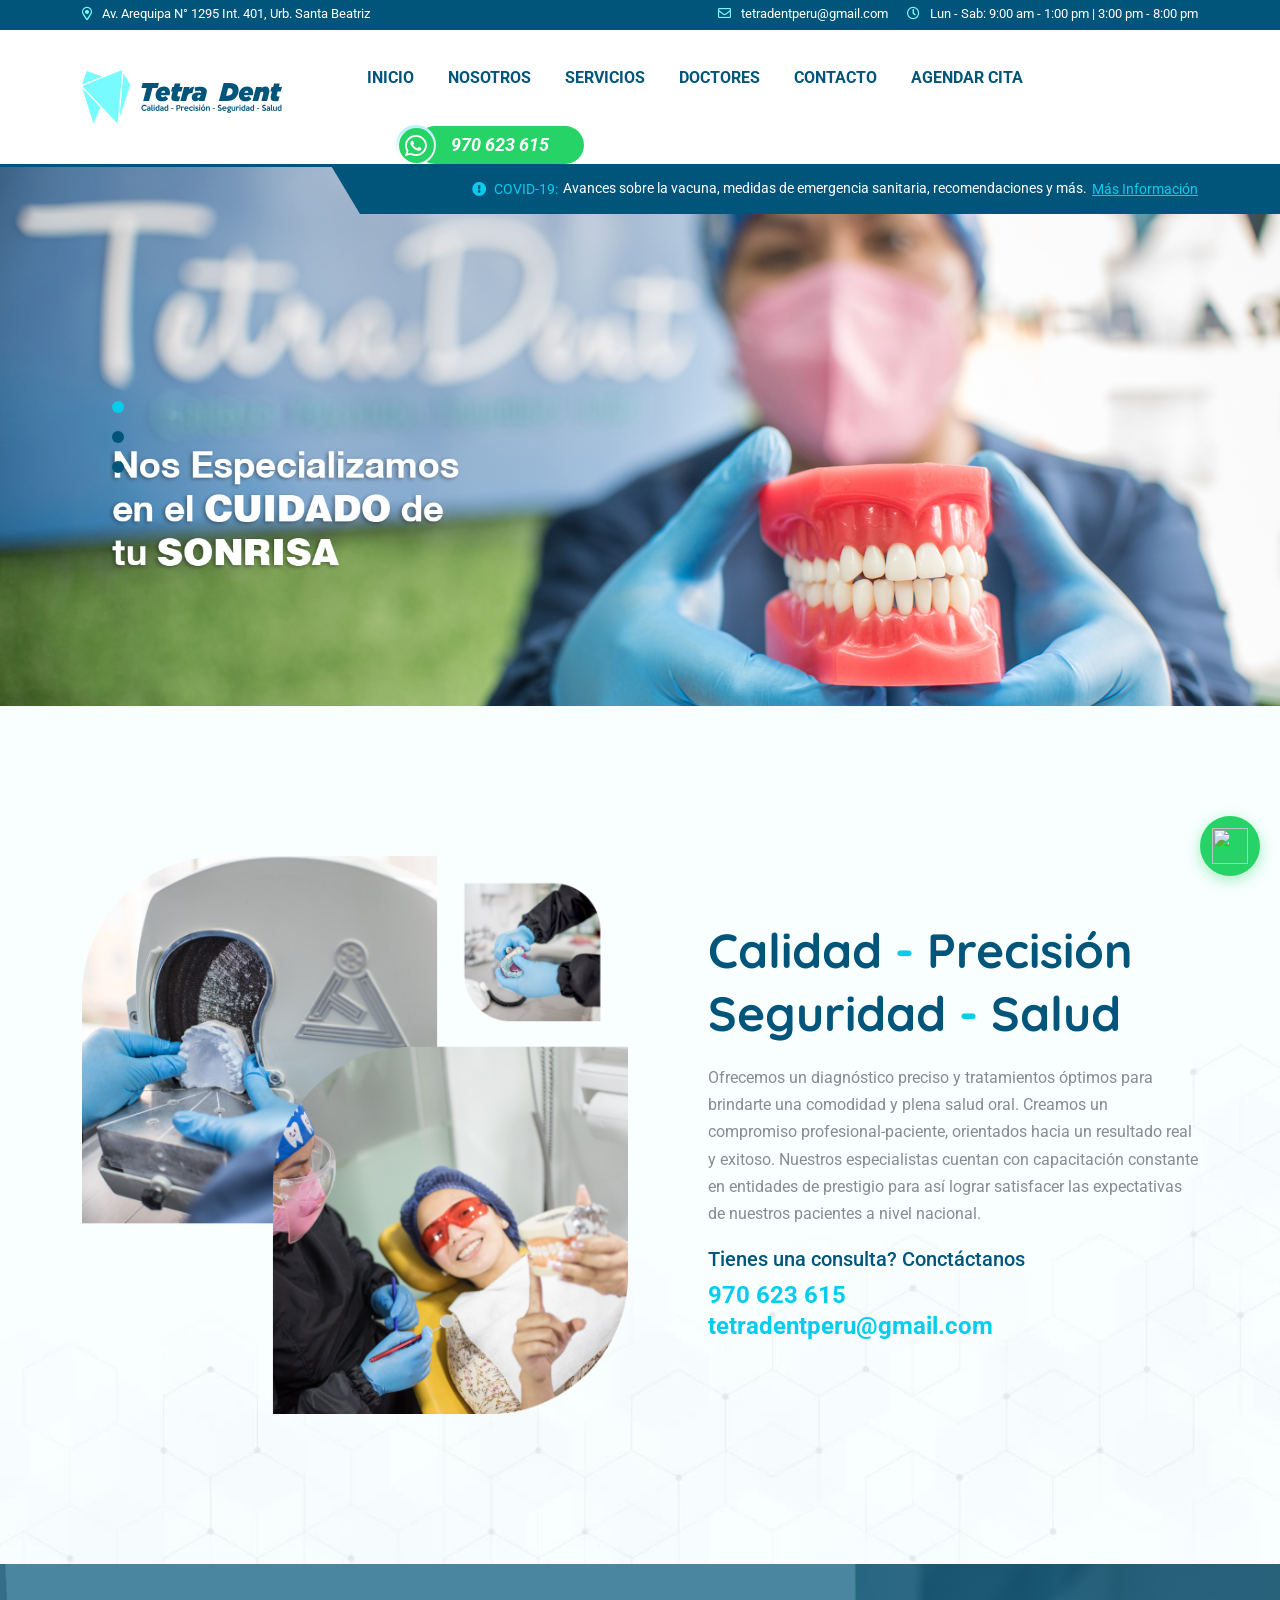
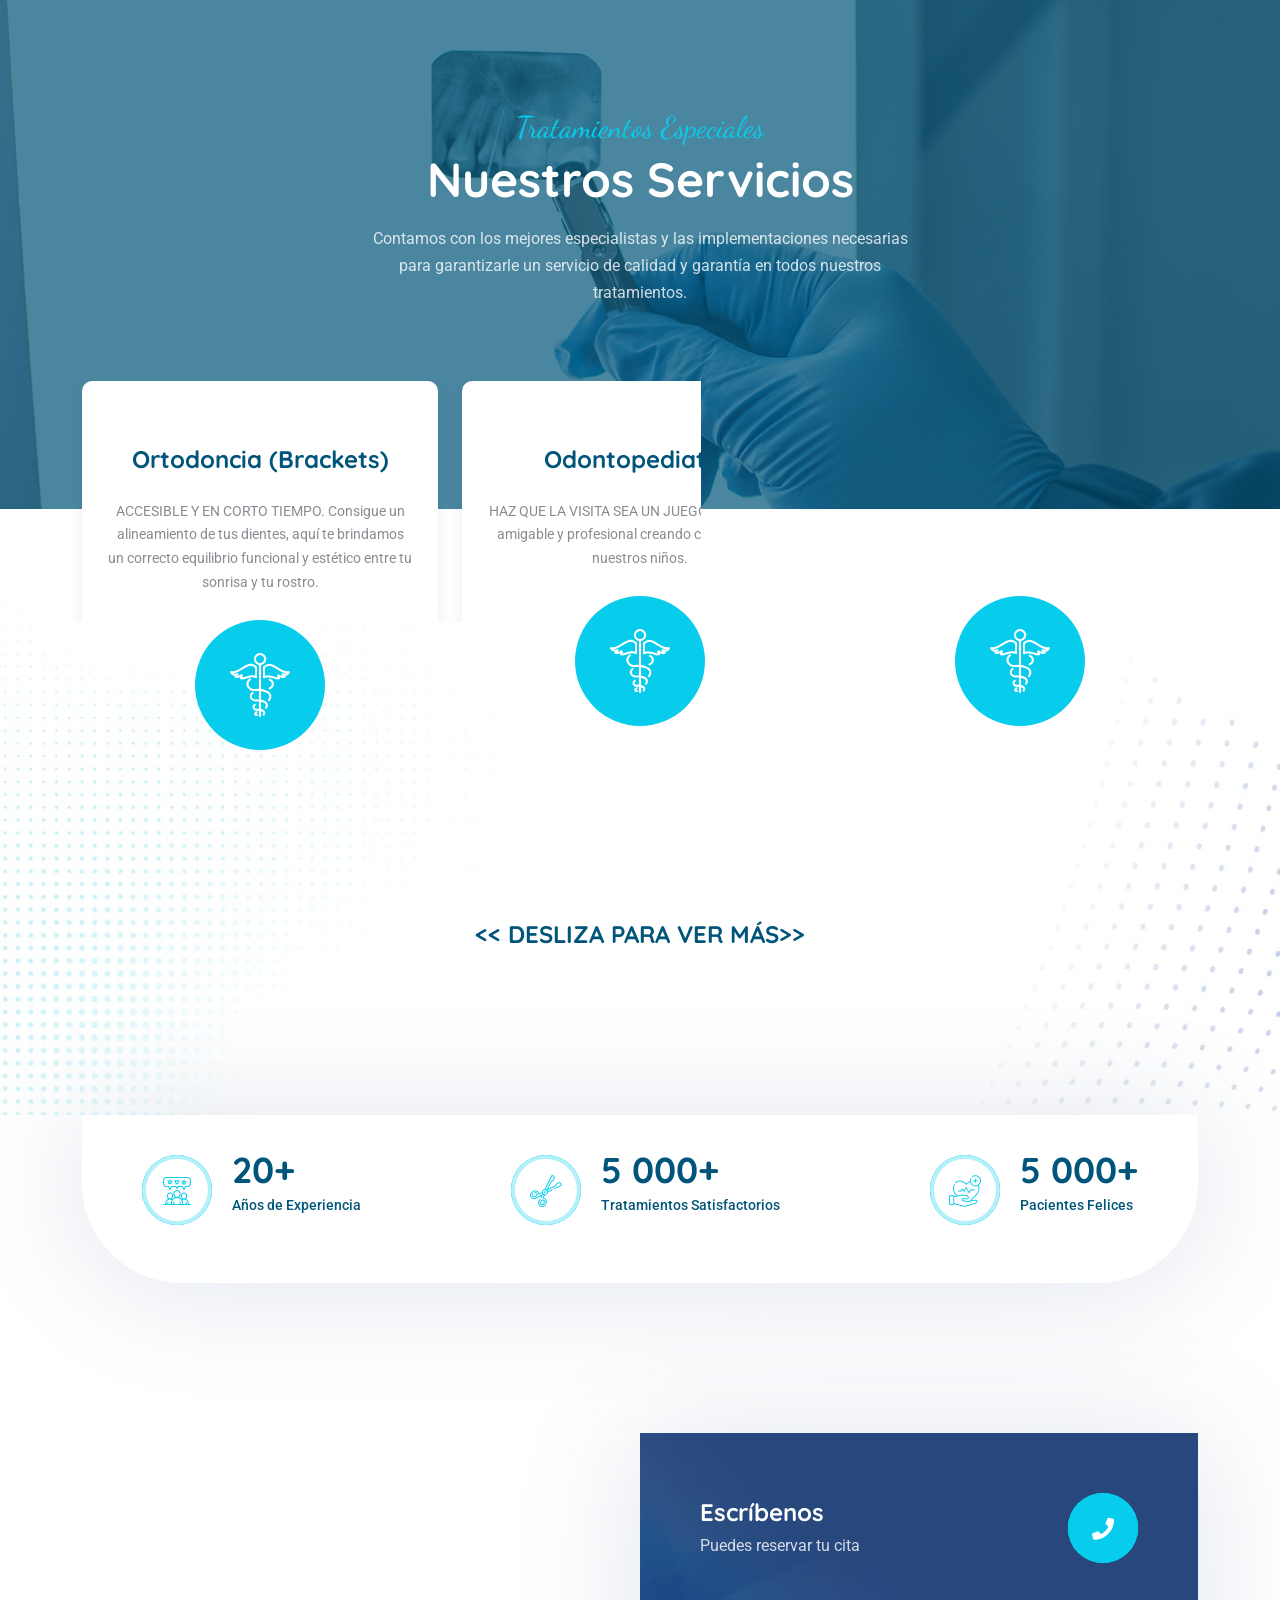
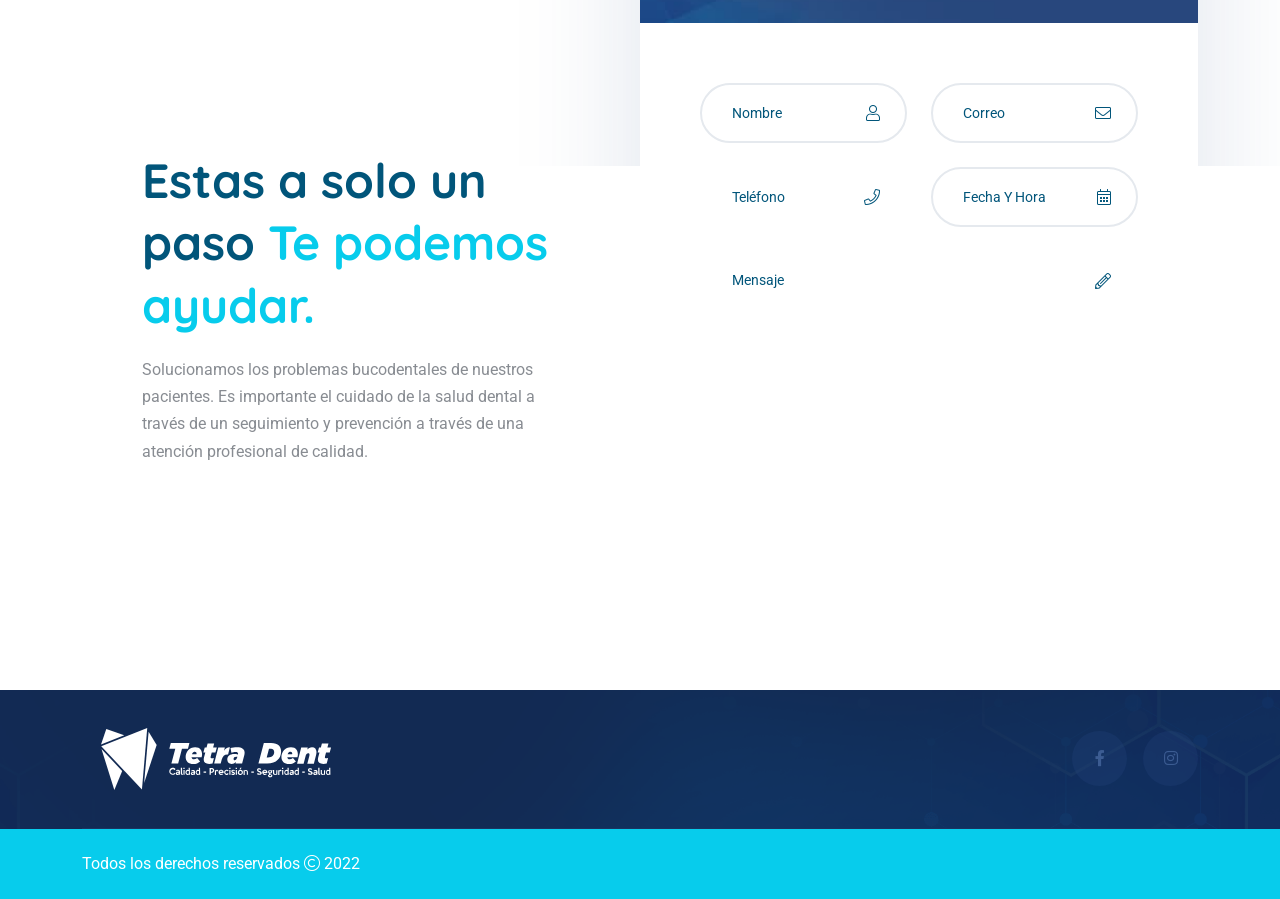
==== index.html @ 9dd75c19 "feat: add dedicated stylesheet and UI components for the doctors page" ====
<!doctype html>
<html lang="es">
  <head>
    <title>Tetra Dent | Calidad - Precisión - Seguridad - Salud</title>
    <meta charset="utf-8" />
    <meta http-equiv="x-ua-compatible" content="ie=edge" />
    <meta name="theme-color" content="#01557A" />
    <meta name="viewport" content="width=device-width,initial-scale=1,shrink-to-fit=no" />
    <link rel="icon" href="img/favicon.ico" type="image/png" sizes="16x16" />
    <link rel="preconnect" href="https://fonts.gstatic.com/" />
    <link
      href="https://fonts.googleapis.com/css2?family=Dancing+Script:wght@400;700&amp;family=Quicksand:wght@400;700&amp;family=Roboto:wght@400;500;700&amp;display=swap"
      rel="stylesheet"
    />
    <link rel="stylesheet" href="css/app.min.css" />
    <link rel="stylesheet" href="css/fontawesome.min.css" />
    <link rel="stylesheet" href="css/animate.min.css" />
    <link rel="stylesheet" href="css/style.css" />
    <link rel="stylesheet" href="css/theme-color1.css" />
    <style>
      #whatsapp-icon {
        position: fixed;
        right: 20px;
        bottom: 24px;
        z-index: 9999;
      }
      .wsp-float {
        display: flex;
        align-items: center;
        justify-content: center;
        width: 60px;
        height: 60px;
        background: #25d366;
        border-radius: 50%;
        box-shadow: 0 4px 15px rgba(37, 211, 102, 0.4);
        transition: all 0.3s ease;
        animation: wspPulse 2s infinite;
      }
      .wsp-float img {
        width: 36px;
        height: 36px;
      }
      .wsp-float:hover {
        transform: scale(1.12);
        box-shadow: 0 6px 25px rgba(37, 211, 102, 0.6);
        animation: none;
      }
      @keyframes wspPulse {
        0% {
          box-shadow: 0 4px 15px rgba(37, 211, 102, 0.4);
        }
        50% {
          box-shadow:
            0 4px 25px rgba(37, 211, 102, 0.7),
            0 0 0 10px rgba(37, 211, 102, 0.1);
        }
        100% {
          box-shadow: 0 4px 15px rgba(37, 211, 102, 0.4);
        }
      }
      .scrollToTop {
        display: none !important;
      }
    </style>
    <!-- Google tag (gtag.js) -->
    <script async src="https://www.googletagmanager.com/gtag/js?id=G-2R5NNYWH60"></script>
    <script>
      window.dataLayer = window.dataLayer || [];
      function gtag() {
        dataLayer.push(arguments);
      }
      gtag('js', new Date());
      gtag('config', 'G-2R5NNYWH60');
    </script>
  </head>

  <body>
    <div class="preloader">
      <div class="preloader-inner">
        <svg width="88px" height="108px" viewBox="0 0 54 64">
          <defs></defs>
          <g id="Page-1" stroke="none" stroke-width="1" fill="none" fill-rule="evenodd">
            <path
              class="beat-loader"
              d="M0.5,38.5 L16,38.5 L19,25.5 L24.5,57.5 L31.5,7.5 L37.5,46.5 L43,38.5 L53.5,38.5"
              id="Path-2"
              stroke-width="2"
            ></path>
          </g>
        </svg>
      </div>
    </div>
    <div class="vs-menu-wrapper">
      <div class="vs-menu-area text-center">
        <button class="vs-menu-toggle"><i class="fal fa-times"></i></button>
        <div class="mobile-logo">
          <a href="index.html"
            ><img src="img/logo-mobile.svg" alt="Tetra Dent" width="148" height="40"
          /></a>
        </div>
        <div class="vs-mobile-menu">
          <ul>
            <li><a href="index.html">INICIO</a></li>
            <li><a href="nosotros.html">NOSOTROS</a></li>
            <li><a href="servicios.html">SERVICIOS</a></li>
            <li><a href="doctores.html">DOCTORES</a></li>
            <li><a href="contacto.html">CONTACTO</a></li>
            <li>
              <a
                href="https://www.doctoralia.pe/katherine-fernandez-caballero/dentista/cercado-de-lima?utm_source=widget-doctor-29674&utm_medium=link"
                rel="nofollow"
                target="_blank"
                >AGENDAR CITA</a
              >
            </li>
          </ul>
        </div>
      </div>
    </div>
    <header class="header-wrapper header-layout1">
      <div class="header-top bg-title d-none d-md-block">
        <div class="container custom-container">
          <div class="row justify-content-center justify-content-xl-between">
            <div class="col-auto">
              <ul class="header-top-info list-unstyled m-0">
                <li>
                  <i class="far fa-map-marker-alt"></i>Av. Arequipa N° 1295 Int. 401, Urb. Santa
                  Beatriz
                </li>
              </ul>
            </div>
            <div class="col-auto d-none d-xl-block">
              <ul class="header-top-info list-unstyled m-0">
                <li>
                  <i class="far fa-envelope"></i
                  ><a href="mailto:tetradentperu@gmail.com" class="text-reset"
                    >tetradentperu@gmail.com</a
                  >
                </li>
                <li>
                  <i class="far fa-clock"></i>Lun - Sab: 9:00 am - 1:00 pm | 3:00 pm - 8:00 pm
                </li>
              </ul>
            </div>
          </div>
        </div>
      </div>
      <div class="sticky-wrap">
        <div class="sticky-active">
          <div class="header-main">
            <div class="container custom-container position-relative">
              <div class="row align-items-center justify-content-between">
                <div class="col-auto col-xl-3 col-xxl-auto d-flex">
                  <div class="header1-logo">
                    <a href="index.html"
                      ><img src="img/logo.svg" alt="Logo" width="200" height="54"
                    /></a>
                  </div>
                </div>
                <div class="col-auto col-xl-9 col-xxl-auto py-3 py-lg-0">
                  <div
                    class="row justify-content-xl-between justify-content-xxl-end align-items-center"
                  >
                    <div class="col-auto">
                      <nav class="main-menu menu-style1 d-none d-lg-block">
                        <ul>
                          <li><a href="index.html">INICIO</a></li>
                          <li><a href="nosotros.html">NOSOTROS</a></li>
                          <li><a href="servicios.html">SERVICIOS</a></li>
                          <li><a href="doctores.html">DOCTORES</a></li>
                          <li><a href="contacto.html">CONTACTO</a></li>
                          <li>
                            <a
                              href="https://www.doctoralia.pe/katherine-fernandez-caballero/dentista/cercado-de-lima?utm_source=widget-doctor-29674&utm_medium=link"
                              rel="nofollow"
                              target="_blank"
                              >AGENDAR CITA</a
                            >
                          </li>
                        </ul>
                      </nav>
                      <button class="vs-menu-toggle d-inline-block d-lg-none">
                        <i class="fas fa-bars"></i>
                      </button>
                    </div>
                    <div class="col-auto d-none d-xl-block">
                      <div class="header-btn">
                        <a
                          href="https://api.whatsapp.com/send?phone=51970623615&text=Hola!!"
                          target="_blank"
                          class="vs-btn wsp style2"
                          >970 623 615<i class="fab fa-whatsapp"></i
                        ></a>
                      </div>
                    </div>
                  </div>
                </div>
              </div>
            </div>
          </div>
        </div>
      </div>
      <div class="header-notice bg-title d-none d-xl-block">
        <div class="shape" data-overlay="title"></div>
        <div class="notice-text container custom-container text-end fs-xs">
          <span class="text-theme"><i class="fas fa-exclamation-circle me-2"></i>COVID-19:</span>
          <p class="text-white mb-0">
            Avances sobre la vacuna, medidas de emergencia sanitaria, recomendaciones y más.
          </p>
          <a
            class="text-theme text-decoration-underline"
            href="https://www.gob.pe/coronavirus"
            target="_blank"
            >Más Información</a
          >
        </div>
      </div>
    </header>
    <section class="vs-hero-wrapper position-relative">
      <div
        class="vs-hero-carousel"
        data-height="800"
        data-container="1900"
        data-slidertype="responsive"
        data-navbuttons="true"
      >
        <div class="ls-slide" data-ls="duration: 13000; transition2d: 5;">
          <img src="img/slider/h-bg-1-1.jpg" alt="" class="ls-bg" />
        </div>
        <div class="ls-slide" data-ls="duration: 13000; transition2d: 5;">
          <img src="img/slider/h-bg-1-2.jpg" alt="" class="ls-bg" />
        </div>
        <div class="ls-slide" data-ls="duration: 13000; transition2d: 5;">
          <img src="img/slider/h-bg-1-3.jpg" alt="" class="ls-bg" />
        </div>
      </div>
    </section>
    <section class="vs-about-wrapper space" data-bg-src="img/bg/bg-shape-1.jpg">
      <div class="container">
        <div class="row">
          <div class="col-lg-6 mb-30 mb-lg-0">
            <div class="about-img1 wow fadeInUp" data-wow-delay="0.3s">
              <img src="img/nosotros.png" alt="About Image" class="w-100" />
            </div>
          </div>
          <div class="col-lg-6 align-self-center">
            <div class="about-content ps-xl-5 ms-xl-2">
              <h2 class="h1 mt-n2 mb-3 pb-1">
                Calidad <span class="text-theme">-</span> Precisión <br />
                Seguridad <span class="text-theme">-</span> Salud
              </h2>
              <p>
                Ofrecemos un diagnóstico preciso y tratamientos óptimos para brindarte una comodidad
                y plena salud oral. Creamos un compromiso profesional-paciente, orientados hacia un
                resultado real y exitoso. Nuestros especialistas cuentan con capacitación constante
                en entidades de prestigio para así lograr satisfacer las expectativas de nuestros
                pacientes a nivel nacional.
              </p>
              <p class="fs-20 text-title fw-medium mb-1">Tienes una consulta? Conctáctanos</p>
              <p class="about-call-text fw-bold h4 text-theme font-body mb-0">
                <a href="tel:+51970623615">970 623 615</a> <br />
                <a href="mailto:tetradentperu@gmail.com">tetradentperu@gmail.com</a>
              </p>
            </div>
          </div>
        </div>
      </div>
    </section>
    <div class="position-relative bg-box1">
      <div
        class="bg-box-shape1 position-absolute"
        data-overlay="title"
        data-opacity="7"
        data-bg-src="img/bg-1.jpg"
      ></div>
      <div class="bg-box-shape2 position-absolute" data-bg-src="img/bg/bg-shape-2.jpg"></div>
      <section class="vs-service-wrapper space">
        <div class="container">
          <div class="row text-center justify-content-center">
            <div class="col-md-10 col-lg-8 col-xl-6 wow fadeInUp" data-wow-delay="0.3s">
              <div class="section-title">
                <span class="h3 sec-subtitle text-theme">Tratamientos Especiales</span>
                <h2 class="h1 text-white">Nuestros Servicios</h2>
                <p class="text-white-light">
                  Contamos con los mejores especialistas y las implementaciones necesarias para
                  garantizarle un servicio de calidad y garantía en todos nuestros tratamientos.
                </p>
              </div>
            </div>
          </div>
          <div
            class="row vs-carousel wow fadeInUp"
            data-wow-delay="0.3s"
            data-arrows="true"
            data-slide-show="3"
            data-navbuttons="true"
          >
            <div class="col-xl-4">
              <div class="service-card mb-30">
                <div class="sr-body">
                  <h3 class="h4 sr-title mb-2 mb-md-4">
                    <a class="text-reset" href="service-details.html">Ortodoncia (Brackets)</a>
                  </h3>
                  <p class="sr-text fs-xs">
                    ACCESIBLE Y EN CORTO TIEMPO. Consigue un alineamiento de tus dientes, aquí te
                    brindamos un correcto equilibrio funcional y estético entre tu sonrisa y tu
                    rostro.
                  </p>
                </div>
                <div class="sr-icons">
                  <span class="sr-icon">
                    <i class="flaticon-medical-symbol fa-4x"></i>
                  </span>
                </div>
                <div class="sr-img">
                  <div class="position-absolute start-0 end-0 top-0">
                    <img src="img/bg/sr-shape.png" class="w-100" alt="Shape" />
                  </div>
                  <img class="w-100" src="img/servicios/ortodoncia.jpg" alt="Serivce Image" />
                </div>
              </div>
            </div>
            <div class="col-xl-4">
              <div class="service-card mb-30">
                <div class="sr-body">
                  <h3 class="h4 sr-title mb-2 mb-md-4">
                    <a class="text-reset" href="service-details.html">Odontopediatría</a>
                  </h3>
                  <p class="sr-text fs-xs">
                    HAZ QUE LA VISITA SEA UN JUEGO! Tratamiento amigable y profesional creando
                    cercanía hacia nuestros niños.
                  </p>
                </div>
                <div class="sr-icons">
                  <span class="sr-icon">
                    <i class="flaticon-medical-symbol fa-4x"></i>
                  </span>
                </div>
                <div class="sr-img">
                  <div class="position-absolute start-0 end-0 top-0">
                    <img src="img/bg/sr-shape.png" class="w-100" alt="Shape" />
                  </div>
                  <img class="w-100" src="img/servicios/odontopediatria.jpg" alt="Serivce Image" />
                </div>
              </div>
            </div>
            <div class="col-xl-4">
              <div class="service-card mb-30">
                <div class="sr-body">
                  <h3 class="h4 sr-title mb-2 mb-md-4">Endodoncia</h3>
                  <p class="sr-text fs-xs">
                    OLVIDATE DE PERDER LOS DIENTES!. Nuestros procedimientos van dirigidos a
                    preservar la pieza dentaria y mantener la salud de la pulpa dental.
                  </p>
                </div>
                <div class="sr-icons">
                  <span class="sr-icon">
                    <i class="flaticon-medical-symbol fa-4x"></i>
                  </span>
                </div>
                <div class="sr-img">
                  <div class="position-absolute start-0 end-0 top-0">
                    <img src="img/bg/sr-shape.png" class="w-100" alt="Shape" />
                  </div>
                  <img class="w-100" src="img/servicios/endodoncia.jpg" alt="Serivce Image" />
                </div>
              </div>
            </div>
            <div class="col-xl-4">
              <div class="service-card mb-30">
                <div class="sr-body">
                  <h3 class="h4 sr-title mb-2 mb-md-4">Estética Dental</h3>
                  <p class="sr-text fs-xs">
                    DISEÑA TU SONRISA! utilizamos las carillas como una herramienta estética para un
                    diseño de sonrisa accesible y en beneficio tuyo.
                  </p>
                </div>
                <div class="sr-icons">
                  <span class="sr-icon">
                    <i class="flaticon-medical-symbol fa-4x"></i>
                  </span>
                </div>
                <div class="sr-img">
                  <div class="position-absolute start-0 end-0 top-0">
                    <img src="img/bg/sr-shape.png" class="w-100" alt="Shape" />
                  </div>
                  <img class="w-100" src="img/servicios/estetica-dental.jpg" alt="Serivce Image" />
                </div>
              </div>
            </div>
            <div class="col-xl-4">
              <div class="service-card mb-30">
                <div class="sr-body">
                  <h3 class="h4 sr-title mb-2 mb-md-4">Rehabilitación Oral</h3>
                  <p class="sr-text fs-xs">
                    RECUPERA TUS DIENTES! El diente ausente es cosa del pasado, sustituirlo es
                    nuestra misión. Contamos con lo último en tecnología en prótesis dental fija y
                    removible.
                  </p>
                </div>
                <div class="sr-icons">
                  <span class="sr-icon">
                    <i class="flaticon-medical-symbol fa-4x"></i>
                  </span>
                </div>
                <div class="sr-img">
                  <div class="position-absolute start-0 end-0 top-0">
                    <img src="img/bg/sr-shape.png" class="w-100" alt="Shape" />
                  </div>
                  <img
                    class="w-100"
                    src="img/servicios/rehabilitacion-oral.jpg"
                    alt="Serivce Image"
                  />
                </div>
              </div>
            </div>
            <div class="col-xl-4">
              <div class="service-card mb-30">
                <div class="sr-body">
                  <h3 class="h4 sr-title mb-2 mb-md-4">Odontología General</h3>
                  <p class="sr-text fs-xs">
                    LA MEJOR EXPERIENCIA! Controlamos la enfermedad de las caries en todas sus
                    etapas y nuestra misión es conservar la integridad total de tus dientes.
                  </p>
                </div>
                <div class="sr-icons">
                  <span class="sr-icon">
                    <i class="flaticon-medical-symbol fa-4x"></i>
                  </span>
                </div>
                <div class="sr-img">
                  <div class="position-absolute start-0 end-0 top-0">
                    <img src="img/bg/sr-shape.png" class="w-100" alt="Shape" />
                  </div>
                  <img
                    class="w-100"
                    src="img/servicios/odontologia-general.jpg"
                    alt="Serivce Image"
                  />
                </div>
              </div>
            </div>
            <div class="col-xl-4">
              <div class="service-card mb-30">
                <div class="sr-body">
                  <h3 class="h4 sr-title mb-2 mb-md-4">Cirugía</h3>
                  <p class="sr-text fs-xs">
                    ADIOS DOLOR! Tenemos todos los aditamentos accesibles para tu comodidad durante
                    los procesos quirúrgicos, lográndolo en corto tiempo.
                  </p>
                </div>
                <div class="sr-icons">
                  <span class="sr-icon">
                    <i class="flaticon-medical-symbol fa-4x"></i>
                  </span>
                </div>
                <div class="sr-img">
                  <div class="position-absolute start-0 end-0 top-0">
                    <img src="img/bg/sr-shape.png" class="w-100" alt="Shape" />
                  </div>
                  <img class="w-100" src="img/servicios/cirugia.jpg" alt="Serivce Image" />
                </div>
              </div>
            </div>
            <div class="col-xl-4">
              <div class="service-card mb-30">
                <div class="sr-body">
                  <h3 class="h4 sr-title mb-2 mb-md-4">Implantología</h3>
                  <p class="sr-text fs-xs">
                    RECUPERA TUS DIENTES! Estos pequeños tornillos de titáneo insertados en el
                    hueso, es una de las mejores soluciones en odontología.
                  </p>
                </div>
                <div class="sr-icons">
                  <span class="sr-icon">
                    <i class="flaticon-medical-symbol fa-4x"></i>
                  </span>
                </div>
                <div class="sr-img">
                  <div class="position-absolute start-0 end-0 top-0">
                    <img src="img/bg/sr-shape.png" class="w-100" alt="Shape" />
                  </div>
                  <img class="w-100" src="img/servicios/implantologia.jpg" alt="Serivce Image" />
                </div>
              </div>
            </div>
            <div class="col-xl-4">
              <div class="service-card mb-30">
                <div class="sr-body">
                  <h3 class="h4 sr-title mb-2 mb-md-4">Periodoncia</h3>
                  <p class="sr-text fs-xs">
                    OLVIDATE DEL SANGRADO DURANTE EL CEPILLADO! Tratamos dos grandes grupos de
                    enfermedades periodonto les: periodontitis y gingivitis.
                  </p>
                </div>
                <div class="sr-icons">
                  <span class="sr-icon">
                    <i class="flaticon-medical-symbol fa-4x"></i>
                  </span>
                </div>
                <div class="sr-img">
                  <div class="position-absolute start-0 end-0 top-0">
                    <img src="img/bg/sr-shape.png" class="w-100" alt="Shape" />
                  </div>
                  <img class="w-100" src="img/servicios/periodoncia.jpg" alt="Serivce Image" />
                </div>
              </div>
            </div>
          </div>
          <div style="text-align: center">
            <h4><< DESLIZA PARA VER MÁS>></h4>
          </div>
        </div>
      </section>
    </div>
    <div class="bg-box2 position-relative">
      <div class="bg-box-shape3 z-index-n1 position-absolute">
        <div class="parallax" data-parallax-image="img/bg-3.jpg"></div>
      </div>
      <section class="vs-skill-wrapper">
        <div class="container">
          <div class="skill-wrap1 bg-white">
            <div class="row justify-content-center justify-content-lg-between">
              <div class="col-md-6 col-lg-auto mb-30">
                <div class="d-xl-flex text-center text-xl-start skill-box">
                  <span class="ripple-icon align-self-start mb-20 mb-xl-0 mr-20"
                    ><i class="flaticon-discuss"></i
                  ></span>
                  <div class="media-body">
                    <h2 class="mt-n2 mb-0">20+</h2>
                    <p class="text-title fs-xs fw-medium mt-1 mt-xl-0 mb-2 mb-xl-3 pb-1">
                      Años de Experiencia
                    </p>
                  </div>
                </div>
              </div>
              <div class="col-md-6 col-lg-auto mb-30">
                <div class="d-xl-flex text-center text-xl-start skill-box">
                  <span class="ripple-icon align-self-start mb-20 mb-xl-0 mr-20"
                    ><i class="flaticon-medical-equipment"></i
                  ></span>
                  <div class="media-body">
                    <h2 class="mt-n2 mb-0">5 000+</h2>
                    <p class="text-title fs-xs fw-medium mt-1 mt-xl-0 mb-2 mb-xl-3 pb-1">
                      Tratamientos Satisfactorios
                    </p>
                  </div>
                </div>
              </div>
              <div class="col-md-6 col-lg-auto mb-30">
                <div class="d-xl-flex text-center text-xl-start skill-box">
                  <span class="ripple-icon align-self-start mb-20 mb-xl-0 mr-20"
                    ><i class="flaticon-healthcare"></i
                  ></span>
                  <div class="media-body">
                    <h2 class="mt-n2 mb-0">5 000+</h2>
                    <p class="text-title fs-xs fw-medium mt-1 mt-xl-0 mb-2 mb-xl-3 pb-1">
                      Pacientes Felices
                    </p>
                  </div>
                </div>
              </div>
            </div>
          </div>
        </div>
      </section>
      <section class="appointment-wrapper space-top space-bottom">
        <div class="container">
          <div class="row gx-0">
            <div class="col-xl-6 align-self-end">
              <div class="about-box1 bg-white">
                <h2 class="h1 mb-3 pb-1">
                  Estas a solo un paso <span class="text-theme">Te podemos ayudar.</span>
                </h2>
                <p>
                  Solucionamos los problemas bucodentales de nuestros pacientes. Es importante el
                  cuidado de la salud dental a través de un seguimiento y prevención a través de una
                  atención profesional de calidad.
                </p>
              </div>
            </div>
            <div class="col-xl-6 wow fadeInUp" data-wow-delay="0.3s">
              <form action="contact.php" class="formulario-contacto form-wrap1 bg-white">
                <div class="form-title-box bg-title" data-bg-src="img/bg/bg-shape-11.jpg">
                  <div class="row justify-content-between align-items-center">
                    <div class="col-auto">
                      <h2 class="h4 mb-1 text-white">Escríbenos</h2>
                      <p class="mb-0 text-white-light">Puedes reservar tu cita</p>
                    </div>
                    <div class="col-auto d-none d-sm-block">
                      <a href="tel:+51970623615" class="ripple-icon style2"
                        ><i class="fas fa-phone"></i
                      ></a>
                    </div>
                  </div>
                </div>
                <div class="form-box">
                  <div class="row">
                    <div class="col-xl-6 form-group">
                      <input
                        id="name"
                        name="name"
                        type="text"
                        class="form-control style2"
                        placeholder="Nombre"
                        required
                      />
                      <i class="fal small fa-user"></i>
                    </div>
                    <div class="col-xl-6 form-group">
                      <input
                        id="email"
                        name="email"
                        type="email"
                        class="form-control style2"
                        placeholder="Correo"
                        required
                      />
                      <i class="fal small fa-envelope"></i>
                    </div>
                    <div class="col-xl-6 form-group">
                      <input
                        id="phone"
                        name="phone"
                        type="number"
                        class="form-control style2"
                        placeholder="Teléfono"
                        required
                      />
                      <i class="fal small fa-phone"></i>
                    </div>
                    <div class="col-xl-6 form-group">
                      <input
                        id="date"
                        name="date"
                        type="text"
                        class="dateTime-pick form-control style2"
                        placeholder="Fecha y Hora"
                      />
                      <i class="fal small fa-calendar-alt"></i>
                    </div>
                    <div class="col-xl-12 form-group">
                      <textarea
                        id="message"
                        name="message"
                        class="form-control style2"
                        placeholder="Mensaje"
                        required
                      ></textarea>
                      <i class="fal fa-pencil-alt"></i>
                    </div>
                    <div class="col-xl-12 text-center">
                      <button type="submit" class="vs-btn">ENVIAR</button>
                    </div>
                  </div>
                </div>
              </form>
            </div>
          </div>
        </div>
      </section>
    </div>
    <footer class="footer-wrapper footer-layout1" data-bg-src="img/bg/bg-shape-4.png">
      <div class="container">
        <div id="whatsapp-icon">
          <a
            href="https://api.whatsapp.com/send?phone=51970623615&text=Hola!!"
            target="_blank"
            class="wsp-float"
          >
            <img
              src="https://upload.wikimedia.org/wikipedia/commons/6/6b/WhatsApp.svg"
              width="50"
              height="50"
          /></a>
        </div>
        <div class="footer-top">
          <div class="row align-items-center justify-content-between">
            <div class="col-sm-6 col-md-auto text-center text-sm-start">
              <div>
                <a href="index.html">
                  <img
                    src="img/logo-white.svg"
                    width="230"
                    height="62"
                    alt="Tetra Dent"
                    style="margin: 38px 19px"
                  />
                </a>
              </div>
            </div>
            <div class="col-sm-6 col-md-auto pt-20 pt-sm-0 pb-20 pb-sm-0 text-center text-sm-end">
              <div class="footer-social">
                <a href="#"><i class="fab fa-facebook-f"></i></a>
                <a href="#"><i class="fab fa-instagram"></i></a>
              </div>
            </div>
          </div>
        </div>
      </div>
      <div class="copyright bg-theme">
        <div class="container">
          <div class="row align-items-center justify-content-between">
            <div class="col-auto text-center text-md-end">
              <p class="mb-0 text-white">
                Todos los derechos reservados <i class="fal fa-copyright"></i> 2022
              </p>
            </div>
          </div>
        </div>
      </div>
    </footer>
  </body>
  <script src="https://code.jquery.com/jquery-3.6.0.min.js"></script>
  <script src="js/app.min.js"></script>
  <script src="js/vscustom-carousel.min.js"></script>
  <script src="js/ajax-mail.js"></script>
  <script src="js/main.js"></script>
</html>
---- css/app.min.css ----
@charset "UTF-8";/*!
 * Bootstrap v5.0.0-beta1 (https://getbootstrap.com/)
 * Copyright 2011-2020 The Bootstrap Authors
 * Copyright 2011-2020 Twitter, Inc.
 * Licensed under MIT (https://github.com/twbs/bootstrap/blob/main/LICENSE)
 */:root{--bs-blue:#0d6efd;--bs-indigo:#6610f2;--bs-purple:#6f42c1;--bs-pink:#d63384;--bs-red:#dc3545;--bs-orange:#fd7e14;--bs-yellow:#ffc107;--bs-green:#198754;--bs-teal:#20c997;--bs-cyan:#0dcaf0;--bs-white:#fff;--bs-gray:#6c757d;--bs-gray-dark:#343a40;--bs-primary:#0d6efd;--bs-secondary:#6c757d;--bs-success:#198754;--bs-info:#0dcaf0;--bs-warning:#ffc107;--bs-danger:#dc3545;--bs-light:#f8f9fa;--bs-dark:#212529;--bs-font-sans-serif:system-ui,-apple-system,"Segoe UI",Roboto,"Helvetica Neue",Arial,"Noto Sans","Liberation Sans",sans-serif,"Apple Color Emoji","Segoe UI Emoji","Segoe UI Symbol","Noto Color Emoji";--bs-font-monospace:SFMono-Regular,Menlo,Monaco,Consolas,"Liberation Mono","Courier New",monospace;--bs-gradient:linear-gradient(180deg,hsla(0,0%,100%,.15),hsla(0,0%,100%,0))}*,:after,:before{box-sizing:border-box}@media (prefers-reduced-motion:no-preference){:root{scroll-behavior:smooth}}body{margin:0;font-family:var(--bs-font-sans-serif);font-size:1rem;font-weight:400;line-height:1.5;color:#212529;background-color:#fff;-webkit-text-size-adjust:100%;-webkit-tap-highlight-color:transparent}[tabindex="-1"]:focus:not(:focus-visible){outline:0!important}hr{margin:1rem 0;color:inherit;background-color:currentColor;border:0;opacity:.25}hr:not([size]){height:1px}.h1,.h2,.h3,.h4,.h5,.h6,h1,h2,h3,h4,h5,h6{margin-top:0;margin-bottom:.5rem;font-weight:500;line-height:1.2}.h1,h1{font-size:calc(1.375rem + 1.5vw)}@media (min-width:1200px){.h1,h1{font-size:2.5rem}}.h2,h2{font-size:calc(1.325rem + .9vw)}@media (min-width:1200px){.h2,h2{font-size:2rem}}.h3,h3{font-size:calc(1.3rem + .6vw)}@media (min-width:1200px){.h3,h3{font-size:1.75rem}}.h4,h4{font-size:calc(1.275rem + .3vw)}@media (min-width:1200px){.h4,h4{font-size:1.5rem}}.h5,h5{font-size:1.25rem}.h6,h6{font-size:1rem}p{margin-top:0;margin-bottom:1rem}abbr[data-bs-original-title],abbr[title]{text-decoration:underline;-webkit-text-decoration:underline dotted;text-decoration:underline dotted;cursor:help;-webkit-text-decoration-skip-ink:none;text-decoration-skip-ink:none}address{margin-bottom:1rem;font-style:normal;line-height:inherit}ol,ul{padding-left:2rem}dl,ol,ul{margin-top:0;margin-bottom:1rem}ol ol,ol ul,ul ol,ul ul{margin-bottom:0}dt{font-weight:700}dd{margin-bottom:.5rem;margin-left:0}blockquote{margin:0 0 1rem}b,strong{font-weight:bolder}.small,small{font-size:.875em}.mark,mark{padding:.2em;background-color:#fcf8e3}sub,sup{position:relative;font-size:.75em;line-height:0;vertical-align:baseline}sub{bottom:-.25em}sup{top:-.5em}a{color:#0d6efd;text-decoration:underline}a:hover{color:#0a58ca}a:not([href]):not([class]),a:not([href]):not([class]):hover{color:inherit;text-decoration:none}code,kbd,pre,samp{font-family:var(--bs-font-monospace);font-size:1em;direction:ltr;unicode-bidi:bidi-override}pre{display:block;margin-top:0;margin-bottom:1rem;overflow:auto;font-size:.875em}pre code{font-size:inherit;color:inherit;word-break:normal}code{font-size:.875em;color:#d63384;word-wrap:break-word}a>code{color:inherit}kbd{padding:.2rem .4rem;font-size:.875em;color:#fff;background-color:#212529;border-radius:.2rem}kbd kbd{padding:0;font-size:1em;font-weight:700}figure{margin:0 0 1rem}img,svg{vertical-align:middle}table{caption-side:bottom;border-collapse:collapse}caption{padding-top:.5rem;padding-bottom:.5rem;color:#6c757d;text-align:left}th{text-align:inherit;text-align:-webkit-match-parent}tbody,td,tfoot,th,thead,tr{border-color:inherit;border-style:solid;border-width:0}label{display:inline-block}button{border-radius:0}button:focus{outline:1px dotted;outline:5px auto -webkit-focus-ring-color}button,input,optgroup,select,textarea{margin:0;font-family:inherit;font-size:inherit;line-height:inherit}button,select{text-transform:none}[role=button]{cursor:pointer}select{word-wrap:normal}[list]::-webkit-calendar-picker-indicator{display:none}[type=button],[type=reset],[type=submit],button{-webkit-appearance:button}[type=button]:not(:disabled),[type=reset]:not(:disabled),[type=submit]:not(:disabled),button:not(:disabled){cursor:pointer}::-moz-focus-inner{padding:0;border-style:none}textarea{resize:vertical}fieldset{min-width:0;padding:0;margin:0;border:0}legend{float:left;width:100%;padding:0;margin-bottom:.5rem;font-size:calc(1.275rem + .3vw);line-height:inherit}@media (min-width:1200px){legend{font-size:1.5rem}}legend+*{clear:left}::-webkit-datetime-edit-day-field,::-webkit-datetime-edit-fields-wrapper,::-webkit-datetime-edit-hour-field,::-webkit-datetime-edit-minute,::-webkit-datetime-edit-month-field,::-webkit-datetime-edit-text,::-webkit-datetime-edit-year-field{padding:0}::-webkit-inner-spin-button{height:auto}[type=search]{outline-offset:-2px;-webkit-appearance:textfield}::-webkit-search-decoration{-webkit-appearance:none}::-webkit-color-swatch-wrapper{padding:0}::file-selector-button{font:inherit}::-webkit-file-upload-button{font:inherit;-webkit-appearance:button}output{display:inline-block}iframe{border:0}summary{display:list-item;cursor:pointer}progress{vertical-align:baseline}[hidden]{display:none!important}.lead{font-size:1.25rem;font-weight:300}.display-1{font-size:calc(1.625rem + 4.5vw);font-weight:300;line-height:1.2}@media (min-width:1200px){.display-1{font-size:5rem}}.display-2{font-size:calc(1.575rem + 3.9vw);font-weight:300;line-height:1.2}@media (min-width:1200px){.display-2{font-size:4.5rem}}.display-3{font-size:calc(1.525rem + 3.3vw);font-weight:300;line-height:1.2}@media (min-width:1200px){.display-3{font-size:4rem}}.display-4{font-size:calc(1.475rem + 2.7vw);font-weight:300;line-height:1.2}@media (min-width:1200px){.display-4{font-size:3.5rem}}.display-5{font-size:calc(1.425rem + 2.1vw);font-weight:300;line-height:1.2}@media (min-width:1200px){.display-5{font-size:3rem}}.display-6{font-size:calc(1.375rem + 1.5vw);font-weight:300;line-height:1.2}@media (min-width:1200px){.display-6{font-size:2.5rem}}.list-inline,.list-unstyled{padding-left:0;list-style:none}.list-inline-item{display:inline-block}.list-inline-item:not(:last-child){margin-right:.5rem}.initialism{font-size:.875em;text-transform:uppercase}.blockquote{margin-bottom:1rem;font-size:1.25rem}.blockquote>:last-child{margin-bottom:0}.blockquote-footer{margin-top:-1rem;margin-bottom:1rem;font-size:.875em;color:#6c757d}.blockquote-footer:before{content:"— "}.img-fluid,.img-thumbnail{max-width:100%;height:auto}.img-thumbnail{padding:.25rem;background-color:#fff;border:1px solid #dee2e6;border-radius:.25rem}.figure{display:inline-block}.figure-img{margin-bottom:.5rem;line-height:1}.figure-caption{font-size:.875em;color:#6c757d}.container,.container-fluid,.container-lg,.container-md,.container-sm,.container-xl,.container-xxl{width:100%;padding-right:var(--bs-gutter-x,.75rem);padding-left:var(--bs-gutter-x,.75rem);margin-right:auto;margin-left:auto}@media (min-width:576px){.container,.container-sm{max-width:540px}}@media (min-width:768px){.container,.container-md,.container-sm{max-width:720px}}@media (min-width:992px){.container,.container-lg,.container-md,.container-sm{max-width:960px}}@media (min-width:1200px){.container,.container-lg,.container-md,.container-sm,.container-xl{max-width:1140px}}@media (min-width:1400px){.container,.container-lg,.container-md,.container-sm,.container-xl,.container-xxl{max-width:1320px}}.row{--bs-gutter-x:1.5rem;--bs-gutter-y:0;display:-webkit-box;display:-webkit-flex;display:-ms-flexbox;display:flex;-webkit-flex-wrap:wrap;-ms-flex-wrap:wrap;flex-wrap:wrap;margin-top:calc(var(--bs-gutter-y) * -1);margin-right:calc(var(--bs-gutter-x)/ -2);margin-left:calc(var(--bs-gutter-x)/ -2)}.row>*{-webkit-flex-shrink:0;-ms-flex-negative:0;flex-shrink:0;width:100%;max-width:100%;padding-right:calc(var(--bs-gutter-x)/ 2);padding-left:calc(var(--bs-gutter-x)/ 2);margin-top:var(--bs-gutter-y)}.col{-webkit-box-flex:1;-webkit-flex:1 0 0%;-ms-flex:1 0 0%;flex:1 0 0%}.row-cols-auto>*{width:auto}.row-cols-1>*,.row-cols-auto>*{-webkit-box-flex:0;-webkit-flex:0 0 auto;-ms-flex:0 0 auto;flex:0 0 auto}.row-cols-1>*{width:100%}.row-cols-2>*{width:50%}.row-cols-2>*,.row-cols-3>*{-webkit-box-flex:0;-webkit-flex:0 0 auto;-ms-flex:0 0 auto;flex:0 0 auto}.row-cols-3>*{width:33.3333333333%}.row-cols-4>*{width:25%}.row-cols-4>*,.row-cols-5>*{-webkit-box-flex:0;-webkit-flex:0 0 auto;-ms-flex:0 0 auto;flex:0 0 auto}.row-cols-5>*{width:20%}.row-cols-6>*{width:16.6666666667%}.col-auto,.row-cols-6>*{-webkit-box-flex:0;-webkit-flex:0 0 auto;-ms-flex:0 0 auto;flex:0 0 auto}.col-auto{width:auto}.col-1{width:8.3333333333%}.col-1,.col-2{-webkit-box-flex:0;-webkit-flex:0 0 auto;-ms-flex:0 0 auto;flex:0 0 auto}.col-2{width:16.6666666667%}.col-3{width:25%}.col-3,.col-4{-webkit-box-flex:0;-webkit-flex:0 0 auto;-ms-flex:0 0 auto;flex:0 0 auto}.col-4{width:33.3333333333%}.col-5{width:41.6666666667%}.col-5,.col-6{-webkit-box-flex:0;-webkit-flex:0 0 auto;-ms-flex:0 0 auto;flex:0 0 auto}.col-6{width:50%}.col-7{width:58.3333333333%}.col-7,.col-8{-webkit-box-flex:0;-webkit-flex:0 0 auto;-ms-flex:0 0 auto;flex:0 0 auto}.col-8{width:66.6666666667%}.col-9{width:75%}.col-9,.col-10{-webkit-box-flex:0;-webkit-flex:0 0 auto;-ms-flex:0 0 auto;flex:0 0 auto}.col-10{width:83.3333333333%}.col-11{width:91.6666666667%}.col-11,.col-12{-webkit-box-flex:0;-webkit-flex:0 0 auto;-ms-flex:0 0 auto;flex:0 0 auto}.col-12{width:100%}.offset-1{margin-left:8.3333333333%}.offset-2{margin-left:16.6666666667%}.offset-3{margin-left:25%}.offset-4{margin-left:33.3333333333%}.offset-5{margin-left:41.6666666667%}.offset-6{margin-left:50%}.offset-7{margin-left:58.3333333333%}.offset-8{margin-left:66.6666666667%}.offset-9{margin-left:75%}.offset-10{margin-left:83.3333333333%}.offset-11{margin-left:91.6666666667%}.g-0,.gx-0{--bs-gutter-x:0}.g-0,.gy-0{--bs-gutter-y:0}.g-1,.gx-1{--bs-gutter-x:0.25rem}.g-1,.gy-1{--bs-gutter-y:0.25rem}.g-2,.gx-2{--bs-gutter-x:0.5rem}.g-2,.gy-2{--bs-gutter-y:0.5rem}.g-3,.gx-3{--bs-gutter-x:1rem}.g-3,.gy-3{--bs-gutter-y:1rem}.g-4,.gx-4{--bs-gutter-x:1.5rem}.g-4,.gy-4{--bs-gutter-y:1.5rem}.g-5,.gx-5{--bs-gutter-x:3rem}.g-5,.gy-5{--bs-gutter-y:3rem}@media (min-width:576px){.col-sm{-webkit-box-flex:1;-webkit-flex:1 0 0%;-ms-flex:1 0 0%;flex:1 0 0%}.row-cols-sm-auto>*{width:auto}.row-cols-sm-1>*,.row-cols-sm-auto>*{-webkit-box-flex:0;-webkit-flex:0 0 auto;-ms-flex:0 0 auto;flex:0 0 auto}.row-cols-sm-1>*{width:100%}.row-cols-sm-2>*{width:50%}.row-cols-sm-2>*,.row-cols-sm-3>*{-webkit-box-flex:0;-webkit-flex:0 0 auto;-ms-flex:0 0 auto;flex:0 0 auto}.row-cols-sm-3>*{width:33.3333333333%}.row-cols-sm-4>*{width:25%}.row-cols-sm-4>*,.row-cols-sm-5>*{-webkit-box-flex:0;-webkit-flex:0 0 auto;-ms-flex:0 0 auto;flex:0 0 auto}.row-cols-sm-5>*{width:20%}.row-cols-sm-6>*{width:16.6666666667%}.col-sm-auto,.row-cols-sm-6>*{-webkit-box-flex:0;-webkit-flex:0 0 auto;-ms-flex:0 0 auto;flex:0 0 auto}.col-sm-auto{width:auto}.col-sm-1{width:8.3333333333%}.col-sm-1,.col-sm-2{-webkit-box-flex:0;-webkit-flex:0 0 auto;-ms-flex:0 0 auto;flex:0 0 auto}.col-sm-2{width:16.6666666667%}.col-sm-3{width:25%}.col-sm-3,.col-sm-4{-webkit-box-flex:0;-webkit-flex:0 0 auto;-ms-flex:0 0 auto;flex:0 0 auto}.col-sm-4{width:33.3333333333%}.col-sm-5{width:41.6666666667%}.col-sm-5,.col-sm-6{-webkit-box-flex:0;-webkit-flex:0 0 auto;-ms-flex:0 0 auto;flex:0 0 auto}.col-sm-6{width:50%}.col-sm-7{width:58.3333333333%}.col-sm-7,.col-sm-8{-webkit-box-flex:0;-webkit-flex:0 0 auto;-ms-flex:0 0 auto;flex:0 0 auto}.col-sm-8{width:66.6666666667%}.col-sm-9{width:75%}.col-sm-9,.col-sm-10{-webkit-box-flex:0;-webkit-flex:0 0 auto;-ms-flex:0 0 auto;flex:0 0 auto}.col-sm-10{width:83.3333333333%}.col-sm-11{width:91.6666666667%}.col-sm-11,.col-sm-12{-webkit-box-flex:0;-webkit-flex:0 0 auto;-ms-flex:0 0 auto;flex:0 0 auto}.col-sm-12{width:100%}.offset-sm-0{margin-left:0}.offset-sm-1{margin-left:8.3333333333%}.offset-sm-2{margin-left:16.6666666667%}.offset-sm-3{margin-left:25%}.offset-sm-4{margin-left:33.3333333333%}.offset-sm-5{margin-left:41.6666666667%}.offset-sm-6{margin-left:50%}.offset-sm-7{margin-left:58.3333333333%}.offset-sm-8{margin-left:66.6666666667%}.offset-sm-9{margin-left:75%}.offset-sm-10{margin-left:83.3333333333%}.offset-sm-11{margin-left:91.6666666667%}.g-sm-0,.gx-sm-0{--bs-gutter-x:0}.g-sm-0,.gy-sm-0{--bs-gutter-y:0}.g-sm-1,.gx-sm-1{--bs-gutter-x:0.25rem}.g-sm-1,.gy-sm-1{--bs-gutter-y:0.25rem}.g-sm-2,.gx-sm-2{--bs-gutter-x:0.5rem}.g-sm-2,.gy-sm-2{--bs-gutter-y:0.5rem}.g-sm-3,.gx-sm-3{--bs-gutter-x:1rem}.g-sm-3,.gy-sm-3{--bs-gutter-y:1rem}.g-sm-4,.gx-sm-4{--bs-gutter-x:1.5rem}.g-sm-4,.gy-sm-4{--bs-gutter-y:1.5rem}.g-sm-5,.gx-sm-5{--bs-gutter-x:3rem}.g-sm-5,.gy-sm-5{--bs-gutter-y:3rem}}@media (min-width:768px){.col-md{-webkit-box-flex:1;-webkit-flex:1 0 0%;-ms-flex:1 0 0%;flex:1 0 0%}.row-cols-md-auto>*{width:auto}.row-cols-md-1>*,.row-cols-md-auto>*{-webkit-box-flex:0;-webkit-flex:0 0 auto;-ms-flex:0 0 auto;flex:0 0 auto}.row-cols-md-1>*{width:100%}.row-cols-md-2>*{width:50%}.row-cols-md-2>*,.row-cols-md-3>*{-webkit-box-flex:0;-webkit-flex:0 0 auto;-ms-flex:0 0 auto;flex:0 0 auto}.row-cols-md-3>*{width:33.3333333333%}.row-cols-md-4>*{width:25%}.row-cols-md-4>*,.row-cols-md-5>*{-webkit-box-flex:0;-webkit-flex:0 0 auto;-ms-flex:0 0 auto;flex:0 0 auto}.row-cols-md-5>*{width:20%}.row-cols-md-6>*{width:16.6666666667%}.col-md-auto,.row-cols-md-6>*{-webkit-box-flex:0;-webkit-flex:0 0 auto;-ms-flex:0 0 auto;flex:0 0 auto}.col-md-auto{width:auto}.col-md-1{width:8.3333333333%}.col-md-1,.col-md-2{-webkit-box-flex:0;-webkit-flex:0 0 auto;-ms-flex:0 0 auto;flex:0 0 auto}.col-md-2{width:16.6666666667%}.col-md-3{width:25%}.col-md-3,.col-md-4{-webkit-box-flex:0;-webkit-flex:0 0 auto;-ms-flex:0 0 auto;flex:0 0 auto}.col-md-4{width:33.3333333333%}.col-md-5{width:41.6666666667%}.col-md-5,.col-md-6{-webkit-box-flex:0;-webkit-flex:0 0 auto;-ms-flex:0 0 auto;flex:0 0 auto}.col-md-6{width:50%}.col-md-7{width:58.3333333333%}.col-md-7,.col-md-8{-webkit-box-flex:0;-webkit-flex:0 0 auto;-ms-flex:0 0 auto;flex:0 0 auto}.col-md-8{width:66.6666666667%}.col-md-9{width:75%}.col-md-9,.col-md-10{-webkit-box-flex:0;-webkit-flex:0 0 auto;-ms-flex:0 0 auto;flex:0 0 auto}.col-md-10{width:83.3333333333%}.col-md-11{width:91.6666666667%}.col-md-11,.col-md-12{-webkit-box-flex:0;-webkit-flex:0 0 auto;-ms-flex:0 0 auto;flex:0 0 auto}.col-md-12{width:100%}.offset-md-0{margin-left:0}.offset-md-1{margin-left:8.3333333333%}.offset-md-2{margin-left:16.6666666667%}.offset-md-3{margin-left:25%}.offset-md-4{margin-left:33.3333333333%}.offset-md-5{margin-left:41.6666666667%}.offset-md-6{margin-left:50%}.offset-md-7{margin-left:58.3333333333%}.offset-md-8{margin-left:66.6666666667%}.offset-md-9{margin-left:75%}.offset-md-10{margin-left:83.3333333333%}.offset-md-11{margin-left:91.6666666667%}.g-md-0,.gx-md-0{--bs-gutter-x:0}.g-md-0,.gy-md-0{--bs-gutter-y:0}.g-md-1,.gx-md-1{--bs-gutter-x:0.25rem}.g-md-1,.gy-md-1{--bs-gutter-y:0.25rem}.g-md-2,.gx-md-2{--bs-gutter-x:0.5rem}.g-md-2,.gy-md-2{--bs-gutter-y:0.5rem}.g-md-3,.gx-md-3{--bs-gutter-x:1rem}.g-md-3,.gy-md-3{--bs-gutter-y:1rem}.g-md-4,.gx-md-4{--bs-gutter-x:1.5rem}.g-md-4,.gy-md-4{--bs-gutter-y:1.5rem}.g-md-5,.gx-md-5{--bs-gutter-x:3rem}.g-md-5,.gy-md-5{--bs-gutter-y:3rem}}@media (min-width:992px){.col-lg{-webkit-box-flex:1;-webkit-flex:1 0 0%;-ms-flex:1 0 0%;flex:1 0 0%}.row-cols-lg-auto>*{width:auto}.row-cols-lg-1>*,.row-cols-lg-auto>*{-webkit-box-flex:0;-webkit-flex:0 0 auto;-ms-flex:0 0 auto;flex:0 0 auto}.row-cols-lg-1>*{width:100%}.row-cols-lg-2>*{width:50%}.row-cols-lg-2>*,.row-cols-lg-3>*{-webkit-box-flex:0;-webkit-flex:0 0 auto;-ms-flex:0 0 auto;flex:0 0 auto}.row-cols-lg-3>*{width:33.3333333333%}.row-cols-lg-4>*{width:25%}.row-cols-lg-4>*,.row-cols-lg-5>*{-webkit-box-flex:0;-webkit-flex:0 0 auto;-ms-flex:0 0 auto;flex:0 0 auto}.row-cols-lg-5>*{width:20%}.row-cols-lg-6>*{width:16.6666666667%}.col-lg-auto,.row-cols-lg-6>*{-webkit-box-flex:0;-webkit-flex:0 0 auto;-ms-flex:0 0 auto;flex:0 0 auto}.col-lg-auto{width:auto}.col-lg-1{width:8.3333333333%}.col-lg-1,.col-lg-2{-webkit-box-flex:0;-webkit-flex:0 0 auto;-ms-flex:0 0 auto;flex:0 0 auto}.col-lg-2{width:16.6666666667%}.col-lg-3{width:25%}.col-lg-3,.col-lg-4{-webkit-box-flex:0;-webkit-flex:0 0 auto;-ms-flex:0 0 auto;flex:0 0 auto}.col-lg-4{width:33.3333333333%}.col-lg-5{width:41.6666666667%}.col-lg-5,.col-lg-6{-webkit-box-flex:0;-webkit-flex:0 0 auto;-ms-flex:0 0 auto;flex:0 0 auto}.col-lg-6{width:50%}.col-lg-7{width:58.3333333333%}.col-lg-7,.col-lg-8{-webkit-box-flex:0;-webkit-flex:0 0 auto;-ms-flex:0 0 auto;flex:0 0 auto}.col-lg-8{width:66.6666666667%}.col-lg-9{width:75%}.col-lg-9,.col-lg-10{-webkit-box-flex:0;-webkit-flex:0 0 auto;-ms-flex:0 0 auto;flex:0 0 auto}.col-lg-10{width:83.3333333333%}.col-lg-11{width:91.6666666667%}.col-lg-11,.col-lg-12{-webkit-box-flex:0;-webkit-flex:0 0 auto;-ms-flex:0 0 auto;flex:0 0 auto}.col-lg-12{width:100%}.offset-lg-0{margin-left:0}.offset-lg-1{margin-left:8.3333333333%}.offset-lg-2{margin-left:16.6666666667%}.offset-lg-3{margin-left:25%}.offset-lg-4{margin-left:33.3333333333%}.offset-lg-5{margin-left:41.6666666667%}.offset-lg-6{margin-left:50%}.offset-lg-7{margin-left:58.3333333333%}.offset-lg-8{margin-left:66.6666666667%}.offset-lg-9{margin-left:75%}.offset-lg-10{margin-left:83.3333333333%}.offset-lg-11{margin-left:91.6666666667%}.g-lg-0,.gx-lg-0{--bs-gutter-x:0}.g-lg-0,.gy-lg-0{--bs-gutter-y:0}.g-lg-1,.gx-lg-1{--bs-gutter-x:0.25rem}.g-lg-1,.gy-lg-1{--bs-gutter-y:0.25rem}.g-lg-2,.gx-lg-2{--bs-gutter-x:0.5rem}.g-lg-2,.gy-lg-2{--bs-gutter-y:0.5rem}.g-lg-3,.gx-lg-3{--bs-gutter-x:1rem}.g-lg-3,.gy-lg-3{--bs-gutter-y:1rem}.g-lg-4,.gx-lg-4{--bs-gutter-x:1.5rem}.g-lg-4,.gy-lg-4{--bs-gutter-y:1.5rem}.g-lg-5,.gx-lg-5{--bs-gutter-x:3rem}.g-lg-5,.gy-lg-5{--bs-gutter-y:3rem}}@media (min-width:1200px){.col-xl{-webkit-box-flex:1;-webkit-flex:1 0 0%;-ms-flex:1 0 0%;flex:1 0 0%}.row-cols-xl-auto>*{width:auto}.row-cols-xl-1>*,.row-cols-xl-auto>*{-webkit-box-flex:0;-webkit-flex:0 0 auto;-ms-flex:0 0 auto;flex:0 0 auto}.row-cols-xl-1>*{width:100%}.row-cols-xl-2>*{width:50%}.row-cols-xl-2>*,.row-cols-xl-3>*{-webkit-box-flex:0;-webkit-flex:0 0 auto;-ms-flex:0 0 auto;flex:0 0 auto}.row-cols-xl-3>*{width:33.3333333333%}.row-cols-xl-4>*{width:25%}.row-cols-xl-4>*,.row-cols-xl-5>*{-webkit-box-flex:0;-webkit-flex:0 0 auto;-ms-flex:0 0 auto;flex:0 0 auto}.row-cols-xl-5>*{width:20%}.row-cols-xl-6>*{width:16.6666666667%}.col-xl-auto,.row-cols-xl-6>*{-webkit-box-flex:0;-webkit-flex:0 0 auto;-ms-flex:0 0 auto;flex:0 0 auto}.col-xl-auto{width:auto}.col-xl-1{width:8.3333333333%}.col-xl-1,.col-xl-2{-webkit-box-flex:0;-webkit-flex:0 0 auto;-ms-flex:0 0 auto;flex:0 0 auto}.col-xl-2{width:16.6666666667%}.col-xl-3{width:25%}.col-xl-3,.col-xl-4{-webkit-box-flex:0;-webkit-flex:0 0 auto;-ms-flex:0 0 auto;flex:0 0 auto}.col-xl-4{width:33.3333333333%}.col-xl-5{width:41.6666666667%}.col-xl-5,.col-xl-6{-webkit-box-flex:0;-webkit-flex:0 0 auto;-ms-flex:0 0 auto;flex:0 0 auto}.col-xl-6{width:50%}.col-xl-7{width:58.3333333333%}.col-xl-7,.col-xl-8{-webkit-box-flex:0;-webkit-flex:0 0 auto;-ms-flex:0 0 auto;flex:0 0 auto}.col-xl-8{width:66.6666666667%}.col-xl-9{width:75%}.col-xl-9,.col-xl-10{-webkit-box-flex:0;-webkit-flex:0 0 auto;-ms-flex:0 0 auto;flex:0 0 auto}.col-xl-10{width:83.3333333333%}.col-xl-11{width:91.6666666667%}.col-xl-11,.col-xl-12{-webkit-box-flex:0;-webkit-flex:0 0 auto;-ms-flex:0 0 auto;flex:0 0 auto}.col-xl-12{width:100%}.offset-xl-0{margin-left:0}.offset-xl-1{margin-left:8.3333333333%}.offset-xl-2{margin-left:16.6666666667%}.offset-xl-3{margin-left:25%}.offset-xl-4{margin-left:33.3333333333%}.offset-xl-5{margin-left:41.6666666667%}.offset-xl-6{margin-left:50%}.offset-xl-7{margin-left:58.3333333333%}.offset-xl-8{margin-left:66.6666666667%}.offset-xl-9{margin-left:75%}.offset-xl-10{margin-left:83.3333333333%}.offset-xl-11{margin-left:91.6666666667%}.g-xl-0,.gx-xl-0{--bs-gutter-x:0}.g-xl-0,.gy-xl-0{--bs-gutter-y:0}.g-xl-1,.gx-xl-1{--bs-gutter-x:0.25rem}.g-xl-1,.gy-xl-1{--bs-gutter-y:0.25rem}.g-xl-2,.gx-xl-2{--bs-gutter-x:0.5rem}.g-xl-2,.gy-xl-2{--bs-gutter-y:0.5rem}.g-xl-3,.gx-xl-3{--bs-gutter-x:1rem}.g-xl-3,.gy-xl-3{--bs-gutter-y:1rem}.g-xl-4,.gx-xl-4{--bs-gutter-x:1.5rem}.g-xl-4,.gy-xl-4{--bs-gutter-y:1.5rem}.g-xl-5,.gx-xl-5{--bs-gutter-x:3rem}.g-xl-5,.gy-xl-5{--bs-gutter-y:3rem}}@media (min-width:1400px){.col-xxl{-webkit-box-flex:1;-webkit-flex:1 0 0%;-ms-flex:1 0 0%;flex:1 0 0%}.row-cols-xxl-auto>*{width:auto}.row-cols-xxl-1>*,.row-cols-xxl-auto>*{-webkit-box-flex:0;-webkit-flex:0 0 auto;-ms-flex:0 0 auto;flex:0 0 auto}.row-cols-xxl-1>*{width:100%}.row-cols-xxl-2>*{width:50%}.row-cols-xxl-2>*,.row-cols-xxl-3>*{-webkit-box-flex:0;-webkit-flex:0 0 auto;-ms-flex:0 0 auto;flex:0 0 auto}.row-cols-xxl-3>*{width:33.3333333333%}.row-cols-xxl-4>*{width:25%}.row-cols-xxl-4>*,.row-cols-xxl-5>*{-webkit-box-flex:0;-webkit-flex:0 0 auto;-ms-flex:0 0 auto;flex:0 0 auto}.row-cols-xxl-5>*{width:20%}.row-cols-xxl-6>*{width:16.6666666667%}.col-xxl-auto,.row-cols-xxl-6>*{-webkit-box-flex:0;-webkit-flex:0 0 auto;-ms-flex:0 0 auto;flex:0 0 auto}.col-xxl-auto{width:auto}.col-xxl-1{width:8.3333333333%}.col-xxl-1,.col-xxl-2{-webkit-box-flex:0;-webkit-flex:0 0 auto;-ms-flex:0 0 auto;flex:0 0 auto}.col-xxl-2{width:16.6666666667%}.col-xxl-3{width:25%}.col-xxl-3,.col-xxl-4{-webkit-box-flex:0;-webkit-flex:0 0 auto;-ms-flex:0 0 auto;flex:0 0 auto}.col-xxl-4{width:33.3333333333%}.col-xxl-5{width:41.6666666667%}.col-xxl-5,.col-xxl-6{-webkit-box-flex:0;-webkit-flex:0 0 auto;-ms-flex:0 0 auto;flex:0 0 auto}.col-xxl-6{width:50%}.col-xxl-7{width:58.3333333333%}.col-xxl-7,.col-xxl-8{-webkit-box-flex:0;-webkit-flex:0 0 auto;-ms-flex:0 0 auto;flex:0 0 auto}.col-xxl-8{width:66.6666666667%}.col-xxl-9{width:75%}.col-xxl-9,.col-xxl-10{-webkit-box-flex:0;-webkit-flex:0 0 auto;-ms-flex:0 0 auto;flex:0 0 auto}.col-xxl-10{width:83.3333333333%}.col-xxl-11{width:91.6666666667%}.col-xxl-11,.col-xxl-12{-webkit-box-flex:0;-webkit-flex:0 0 auto;-ms-flex:0 0 auto;flex:0 0 auto}.col-xxl-12{width:100%}.offset-xxl-0{margin-left:0}.offset-xxl-1{margin-left:8.3333333333%}.offset-xxl-2{margin-left:16.6666666667%}.offset-xxl-3{margin-left:25%}.offset-xxl-4{margin-left:33.3333333333%}.offset-xxl-5{margin-left:41.6666666667%}.offset-xxl-6{margin-left:50%}.offset-xxl-7{margin-left:58.3333333333%}.offset-xxl-8{margin-left:66.6666666667%}.offset-xxl-9{margin-left:75%}.offset-xxl-10{margin-left:83.3333333333%}.offset-xxl-11{margin-left:91.6666666667%}.g-xxl-0,.gx-xxl-0{--bs-gutter-x:0}.g-xxl-0,.gy-xxl-0{--bs-gutter-y:0}.g-xxl-1,.gx-xxl-1{--bs-gutter-x:0.25rem}.g-xxl-1,.gy-xxl-1{--bs-gutter-y:0.25rem}.g-xxl-2,.gx-xxl-2{--bs-gutter-x:0.5rem}.g-xxl-2,.gy-xxl-2{--bs-gutter-y:0.5rem}.g-xxl-3,.gx-xxl-3{--bs-gutter-x:1rem}.g-xxl-3,.gy-xxl-3{--bs-gutter-y:1rem}.g-xxl-4,.gx-xxl-4{--bs-gutter-x:1.5rem}.g-xxl-4,.gy-xxl-4{--bs-gutter-y:1.5rem}.g-xxl-5,.gx-xxl-5{--bs-gutter-x:3rem}.g-xxl-5,.gy-xxl-5{--bs-gutter-y:3rem}}.table{--bs-table-bg:transparent;--bs-table-striped-color:#212529;--bs-table-striped-bg:rgba(0,0,0,.05);--bs-table-active-color:#212529;--bs-table-active-bg:rgba(0,0,0,.1);--bs-table-hover-color:#212529;--bs-table-hover-bg:rgba(0,0,0,.075);width:100%;margin-bottom:1rem;color:#212529;vertical-align:top;border-color:#dee2e6}.table>:not(caption)>*>*{padding:.5rem;background-color:var(--bs-table-bg);background-image:-webkit-linear-gradient(var(--bs-table-accent-bg),var(--bs-table-accent-bg));background-image:linear-gradient(var(--bs-table-accent-bg),var(--bs-table-accent-bg));border-bottom-width:1px}.table>tbody{vertical-align:inherit}.table>thead{vertical-align:bottom}.table>:not(:last-child)>:last-child>*{border-bottom-color:currentColor}.caption-top{caption-side:top}.table-sm>:not(caption)>*>*{padding:.25rem}.table-bordered>:not(caption)>*{border-width:1px 0}.table-bordered>:not(caption)>*>*{border-width:0 1px}.table-borderless>:not(caption)>*>*{border-bottom-width:0}.table-striped>tbody>tr:nth-of-type(odd){--bs-table-accent-bg:var(--bs-table-striped-bg);color:var(--bs-table-striped-color)}.table-active{--bs-table-accent-bg:var(--bs-table-active-bg);color:var(--bs-table-active-color)}.table-hover>tbody>tr:hover{--bs-table-accent-bg:var(--bs-table-hover-bg);color:var(--bs-table-hover-color)}.table-primary{--bs-table-bg:#cfe2ff;--bs-table-striped-bg:#c5d7f2;--bs-table-striped-color:#000;--bs-table-active-bg:#bacbe6;--bs-table-active-color:#000;--bs-table-hover-bg:#bfd1ec;--bs-table-hover-color:#000;color:#000;border-color:#bacbe6}.table-secondary{--bs-table-bg:#e2e3e5;--bs-table-striped-bg:#d7d8da;--bs-table-striped-color:#000;--bs-table-active-bg:#cbccce;--bs-table-active-color:#000;--bs-table-hover-bg:#d1d2d4;--bs-table-hover-color:#000;color:#000;border-color:#cbccce}.table-success{--bs-table-bg:#d1e7dd;--bs-table-striped-bg:#c7dbd2;--bs-table-striped-color:#000;--bs-table-active-bg:#bcd0c7;--bs-table-active-color:#000;--bs-table-hover-bg:#c1d6cc;--bs-table-hover-color:#000;color:#000;border-color:#bcd0c7}.table-info{--bs-table-bg:#cff4fc;--bs-table-striped-bg:#c5e8ef;--bs-table-striped-color:#000;--bs-table-active-bg:#badce3;--bs-table-active-color:#000;--bs-table-hover-bg:#bfe2e9;--bs-table-hover-color:#000;color:#000;border-color:#badce3}.table-warning{--bs-table-bg:#fff3cd;--bs-table-striped-bg:#f2e7c3;--bs-table-striped-color:#000;--bs-table-active-bg:#e6dbb9;--bs-table-active-color:#000;--bs-table-hover-bg:#ece1be;--bs-table-hover-color:#000;color:#000;border-color:#e6dbb9}.table-danger{--bs-table-bg:#f8d7da;--bs-table-striped-bg:#eccccf;--bs-table-striped-color:#000;--bs-table-active-bg:#dfc2c4;--bs-table-active-color:#000;--bs-table-hover-bg:#e5c7ca;--bs-table-hover-color:#000;color:#000;border-color:#dfc2c4}.table-light{--bs-table-bg:#f8f9fa;--bs-table-striped-bg:#ecedee;--bs-table-striped-color:#000;--bs-table-active-bg:#dfe0e1;--bs-table-active-color:#000;--bs-table-hover-bg:#e5e6e7;--bs-table-hover-color:#000;color:#000;border-color:#dfe0e1}.table-dark{--bs-table-bg:#212529;--bs-table-striped-bg:#2c3034;--bs-table-striped-color:#fff;--bs-table-active-bg:#373b3e;--bs-table-active-color:#fff;--bs-table-hover-bg:#323539;--bs-table-hover-color:#fff;color:#fff;border-color:#373b3e}.table-responsive{overflow-x:auto;-webkit-overflow-scrolling:touch}@media (max-width:575.98px){.table-responsive-sm{overflow-x:auto;-webkit-overflow-scrolling:touch}}@media (max-width:767.98px){.table-responsive-md{overflow-x:auto;-webkit-overflow-scrolling:touch}}@media (max-width:991.98px){.table-responsive-lg{overflow-x:auto;-webkit-overflow-scrolling:touch}}@media (max-width:1199.98px){.table-responsive-xl{overflow-x:auto;-webkit-overflow-scrolling:touch}}@media (max-width:1399.98px){.table-responsive-xxl{overflow-x:auto;-webkit-overflow-scrolling:touch}}.form-label{margin-bottom:.5rem}.col-form-label{padding-top:calc(.375rem + 1px);padding-bottom:calc(.375rem + 1px);margin-bottom:0;font-size:inherit;line-height:1.5}.col-form-label-lg{padding-top:calc(.5rem + 1px);padding-bottom:calc(.5rem + 1px);font-size:1.25rem}.col-form-label-sm{padding-top:calc(.25rem + 1px);padding-bottom:calc(.25rem + 1px);font-size:.875rem}.form-text{margin-top:.25rem;font-size:.875em;color:#6c757d}.form-control{display:block;width:100%;padding:.375rem .75rem;font-size:1rem;font-weight:400;line-height:1.5;color:#212529;background-color:#fff;background-clip:padding-box;border:1px solid #ced4da;-webkit-appearance:none;-moz-appearance:none;appearance:none;border-radius:.25rem;-webkit-transition:border-color .15s ease-in-out,box-shadow .15s ease-in-out;transition:border-color .15s ease-in-out,box-shadow .15s ease-in-out}@media (prefers-reduced-motion:reduce){.form-control{-webkit-transition:none;transition:none}}.form-control[type=file]{overflow:hidden}.form-control[type=file]:not(:disabled):not([readonly]){cursor:pointer}.form-control:focus{color:#212529;background-color:#fff;border-color:#86b7fe;outline:0;box-shadow:0 0 0 .25rem rgba(13,110,253,.25)}.form-control::-webkit-date-and-time-value{height:1.5em}.form-control::-webkit-input-placeholder{color:#6c757d;opacity:1}.form-control::-moz-placeholder{color:#6c757d;opacity:1}.form-control:-ms-input-placeholder,.form-control::-ms-input-placeholder{color:#6c757d;opacity:1}.form-control::placeholder{color:#6c757d;opacity:1}.form-control:disabled,.form-control[readonly]{background-color:#e9ecef;opacity:1}.form-control::file-selector-button{padding:.375rem .75rem;margin:-.375rem -.75rem;-webkit-margin-end:.75rem;margin-inline-end:.75rem;color:#212529;background-color:#e9ecef;pointer-events:none;border-color:inherit;border-style:solid;border-width:0;border-inline-end-width:1px;border-radius:0;-webkit-transition:color .15s ease-in-out,background-color .15s ease-in-out,border-color .15s ease-in-out,box-shadow .15s ease-in-out;transition:color .15s ease-in-out,background-color .15s ease-in-out,border-color .15s ease-in-out,box-shadow .15s ease-in-out}@media (prefers-reduced-motion:reduce){.form-control::file-selector-button{-webkit-transition:none;transition:none}}.form-control:hover:not(:disabled):not([readonly])::file-selector-button{background-color:#dde0e3}.form-control::-webkit-file-upload-button{padding:.375rem .75rem;margin:-.375rem -.75rem;-webkit-margin-end:.75rem;margin-inline-end:.75rem;color:#212529;background-color:#e9ecef;pointer-events:none;border-color:inherit;border-style:solid;border-width:0;border-inline-end-width:1px;border-radius:0;-webkit-transition:color .15s ease-in-out,background-color .15s ease-in-out,border-color .15s ease-in-out,box-shadow .15s ease-in-out;transition:color .15s ease-in-out,background-color .15s ease-in-out,border-color .15s ease-in-out,box-shadow .15s ease-in-out}@media (prefers-reduced-motion:reduce){.form-control::-webkit-file-upload-button{-webkit-transition:none;transition:none}}.form-control:hover:not(:disabled):not([readonly])::-webkit-file-upload-button{background-color:#dde0e3}.form-control-plaintext{display:block;width:100%;padding:.375rem 0;margin-bottom:0;line-height:1.5;color:#212529;background-color:transparent;border:solid transparent;border-width:1px 0}.form-control-plaintext.form-control-lg,.form-control-plaintext.form-control-sm{padding-right:0;padding-left:0}.form-control-sm{min-height:calc(1.5em + .5rem + 2px);padding:.25rem .5rem;font-size:.875rem;border-radius:.2rem}.form-control-sm::file-selector-button{padding:.25rem .5rem;margin:-.25rem -.5rem;-webkit-margin-end:.5rem;margin-inline-end:.5rem}.form-control-sm::-webkit-file-upload-button{padding:.25rem .5rem;margin:-.25rem -.5rem;-webkit-margin-end:.5rem;margin-inline-end:.5rem}.form-control-lg{min-height:calc(1.5em + 1rem + 2px);padding:.5rem 1rem;font-size:1.25rem;border-radius:.3rem}.form-control-lg::file-selector-button{padding:.5rem 1rem;margin:-.5rem -1rem;-webkit-margin-end:1rem;margin-inline-end:1rem}.form-control-lg::-webkit-file-upload-button{padding:.5rem 1rem;margin:-.5rem -1rem;-webkit-margin-end:1rem;margin-inline-end:1rem}textarea.form-control{min-height:calc(1.5em + .75rem + 2px)}textarea.form-control-sm{min-height:calc(1.5em + .5rem + 2px)}textarea.form-control-lg{min-height:calc(1.5em + 1rem + 2px)}.form-control-color{max-width:3rem;height:auto;padding:.375rem}.form-control-color:not(:disabled):not([readonly]){cursor:pointer}.form-control-color::-moz-color-swatch{height:1.5em;border-radius:.25rem}.form-control-color::-webkit-color-swatch{height:1.5em;border-radius:.25rem}.form-select{display:block;width:100%;padding:.375rem 1.75rem .375rem .75rem;font-size:1rem;font-weight:400;line-height:1.5;color:#212529;vertical-align:middle;background-color:#fff;background-image:url("data:image/svg+xml;charset=utf-8,%3Csvg xmlns='http://www.w3.org/2000/svg' viewBox='0 0 16 16'%3E%3Cpath fill='none' stroke='%23343a40' stroke-linecap='round' stroke-linejoin='round' stroke-width='2' d='M2 5l6 6 6-6'/%3E%3C/svg%3E");background-repeat:no-repeat;background-position:right .75rem center;background-size:16px 12px;border:1px solid #ced4da;border-radius:.25rem;-webkit-appearance:none;-moz-appearance:none;appearance:none}.form-select:focus{border-color:#86b7fe;outline:0;box-shadow:0 0 0 .25rem rgba(13,110,253,.25)}.form-select[multiple],.form-select[size]:not([size="1"]){padding-right:.75rem;background-image:none}.form-select:disabled{color:#6c757d;background-color:#e9ecef}.form-select:-moz-focusring{color:transparent;text-shadow:0 0 0 #212529}.form-select-sm{padding-top:.25rem;padding-bottom:.25rem;padding-left:.5rem;font-size:.875rem}.form-select-lg{padding-top:.5rem;padding-bottom:.5rem;padding-left:1rem;font-size:1.25rem}.form-check{display:block;min-height:1.5rem;padding-left:1.5em;margin-bottom:.125rem}.form-check .form-check-input{float:left;margin-left:-1.5em}.form-check-input{width:1em;height:1em;margin-top:.25em;vertical-align:top;background-color:#fff;background-repeat:no-repeat;background-position:50%;background-size:contain;border:1px solid rgba(0,0,0,.25);-webkit-appearance:none;-moz-appearance:none;appearance:none;-webkit-print-color-adjust:exact;color-adjust:exact;-webkit-transition:background-color .15s ease-in-out,background-position .15s ease-in-out,border-color .15s ease-in-out,box-shadow .15s ease-in-out;transition:background-color .15s ease-in-out,background-position .15s ease-in-out,border-color .15s ease-in-out,box-shadow .15s ease-in-out}@media (prefers-reduced-motion:reduce){.form-check-input{-webkit-transition:none;transition:none}}.form-check-input[type=checkbox]{border-radius:.25em}.form-check-input[type=radio]{border-radius:50%}.form-check-input:active{-webkit-filter:brightness(90%);filter:brightness(90%)}.form-check-input:focus{border-color:#86b7fe;outline:0;box-shadow:0 0 0 .25rem rgba(13,110,253,.25)}.form-check-input:checked{background-color:#0d6efd;border-color:#0d6efd}.form-check-input:checked[type=checkbox]{background-image:url("data:image/svg+xml;charset=utf-8,%3Csvg xmlns='http://www.w3.org/2000/svg' viewBox='0 0 20 20'%3E%3Cpath fill='none' stroke='%23fff' stroke-linecap='round' stroke-linejoin='round' stroke-width='3' d='M6 10l3 3 6-6'/%3E%3C/svg%3E")}.form-check-input:checked[type=radio]{background-image:url("data:image/svg+xml;charset=utf-8,%3Csvg xmlns='http://www.w3.org/2000/svg' viewBox='-4 -4 8 8'%3E%3Ccircle r='2' fill='%23fff'/%3E%3C/svg%3E")}.form-check-input[type=checkbox]:indeterminate{background-color:#0d6efd;border-color:#0d6efd;background-image:url("data:image/svg+xml;charset=utf-8,%3Csvg xmlns='http://www.w3.org/2000/svg' viewBox='0 0 20 20'%3E%3Cpath fill='none' stroke='%23fff' stroke-linecap='round' stroke-linejoin='round' stroke-width='3' d='M6 10h8'/%3E%3C/svg%3E")}.form-check-input:disabled{pointer-events:none;-webkit-filter:none;filter:none;opacity:.5}.form-check-input:disabled~.form-check-label,.form-check-input[disabled]~.form-check-label{opacity:.5}.form-switch{padding-left:2.5em}.form-switch .form-check-input{width:2em;margin-left:-2.5em;background-image:url("data:image/svg+xml;charset=utf-8,%3Csvg xmlns='http://www.w3.org/2000/svg' viewBox='-4 -4 8 8'%3E%3Ccircle r='3' fill='rgba(0, 0, 0, 0.25)'/%3E%3C/svg%3E");background-position:0;border-radius:2em}.form-switch .form-check-input:focus{background-image:url("data:image/svg+xml;charset=utf-8,%3Csvg xmlns='http://www.w3.org/2000/svg' viewBox='-4 -4 8 8'%3E%3Ccircle r='3' fill='%2386b7fe'/%3E%3C/svg%3E")}.form-switch .form-check-input:checked{background-position:100%;background-image:url("data:image/svg+xml;charset=utf-8,%3Csvg xmlns='http://www.w3.org/2000/svg' viewBox='-4 -4 8 8'%3E%3Ccircle r='3' fill='%23fff'/%3E%3C/svg%3E")}.form-check-inline{display:inline-block;margin-right:1rem}.btn-check{position:absolute;clip:rect(0,0,0,0);pointer-events:none}.btn-check:disabled+.btn,.btn-check[disabled]+.btn{pointer-events:none;-webkit-filter:none;filter:none;opacity:.65}.form-range{width:100%;height:1.5rem;padding:0;background-color:transparent;-webkit-appearance:none;-moz-appearance:none;appearance:none}.form-range:focus{outline:0}.form-range:focus::-webkit-slider-thumb{box-shadow:0 0 0 1px #fff,0 0 0 .25rem rgba(13,110,253,.25)}.form-range:focus::-moz-range-thumb{box-shadow:0 0 0 1px #fff,0 0 0 .25rem rgba(13,110,253,.25)}.form-range::-moz-focus-outer{border:0}.form-range::-webkit-slider-thumb{width:1rem;height:1rem;margin-top:-.25rem;background-color:#0d6efd;border:0;border-radius:1rem;-webkit-transition:background-color .15s ease-in-out,border-color .15s ease-in-out,box-shadow .15s ease-in-out;transition:background-color .15s ease-in-out,border-color .15s ease-in-out,box-shadow .15s ease-in-out;-webkit-appearance:none;appearance:none}@media (prefers-reduced-motion:reduce){.form-range::-webkit-slider-thumb{-webkit-transition:none;transition:none}}.form-range::-webkit-slider-thumb:active{background-color:#b6d4fe}.form-range::-webkit-slider-runnable-track{width:100%;height:.5rem;color:transparent;cursor:pointer;background-color:#dee2e6;border-color:transparent;border-radius:1rem}.form-range::-moz-range-thumb{width:1rem;height:1rem;background-color:#0d6efd;border:0;border-radius:1rem;transition:background-color .15s ease-in-out,border-color .15s ease-in-out,box-shadow .15s ease-in-out;-moz-appearance:none;appearance:none}@media (prefers-reduced-motion:reduce){.form-range::-moz-range-thumb{transition:none}}.form-range::-moz-range-thumb:active{background-color:#b6d4fe}.form-range::-moz-range-track{width:100%;height:.5rem;color:transparent;cursor:pointer;background-color:#dee2e6;border-color:transparent;border-radius:1rem}.form-range:disabled{pointer-events:none}.form-range:disabled::-webkit-slider-thumb{background-color:#adb5bd}.form-range:disabled::-moz-range-thumb{background-color:#adb5bd}.form-floating{position:relative}.form-floating>.form-control,.form-floating>.form-select{height:calc(3.5rem + 2px);padding:1rem .75rem}.form-floating>label{position:absolute;top:0;left:0;height:100%;padding:1rem .75rem;pointer-events:none;border:1px solid transparent;-webkit-transform-origin:0 0;-ms-transform-origin:0 0;transform-origin:0 0;-webkit-transition:opacity .1s ease-in-out,-webkit-transform .1s ease-in-out;transition:opacity .1s ease-in-out,-webkit-transform .1s ease-in-out;transition:opacity .1s ease-in-out,transform .1s ease-in-out;transition:opacity .1s ease-in-out,transform .1s ease-in-out,-webkit-transform .1s ease-in-out}@media (prefers-reduced-motion:reduce){.form-floating>label{-webkit-transition:none;transition:none}}.form-floating>.form-control::-webkit-input-placeholder{color:transparent}.form-floating>.form-control::-moz-placeholder{color:transparent}.form-floating>.form-control:-ms-input-placeholder,.form-floating>.form-control::-ms-input-placeholder{color:transparent}.form-floating>.form-control::placeholder{color:transparent}.form-floating>.form-control:not(:-moz-placeholder-shown){padding-top:1.625rem;padding-bottom:.625rem}.form-floating>.form-control:not(:-ms-input-placeholder){padding-top:1.625rem;padding-bottom:.625rem}.form-floating>.form-control:focus,.form-floating>.form-control:not(:placeholder-shown){padding-top:1.625rem;padding-bottom:.625rem}.form-floating>.form-control:-webkit-autofill{padding-top:1.625rem;padding-bottom:.625rem}.form-floating>.form-select{padding-top:1.625rem;padding-bottom:.625rem}.form-floating>.form-control:not(:-moz-placeholder-shown)~label{opacity:.65;transform:scale(.85) translateY(-.5rem) translateX(.15rem)}.form-floating>.form-control:not(:-ms-input-placeholder)~label{opacity:.65;-ms-transform:scale(.85) translateY(-.5rem) translateX(.15rem);transform:scale(.85) translateY(-.5rem) translateX(.15rem)}.form-floating>.form-control:focus~label,.form-floating>.form-control:not(:placeholder-shown)~label,.form-floating>.form-select~label{opacity:.65;-webkit-transform:scale(.85) translateY(-.5rem) translateX(.15rem);-ms-transform:scale(.85) translateY(-.5rem) translateX(.15rem);transform:scale(.85) translateY(-.5rem) translateX(.15rem)}.form-floating>.form-control:-webkit-autofill~label{opacity:.65;-webkit-transform:scale(.85) translateY(-.5rem) translateX(.15rem);transform:scale(.85) translateY(-.5rem) translateX(.15rem)}.input-group{position:relative;display:-webkit-box;display:-webkit-flex;display:-ms-flexbox;display:flex;-webkit-flex-wrap:wrap;-ms-flex-wrap:wrap;flex-wrap:wrap;-webkit-box-align:stretch;-webkit-align-items:stretch;-ms-flex-align:stretch;align-items:stretch;width:100%}.input-group>.form-control,.input-group>.form-select{position:relative;-webkit-box-flex:1;-webkit-flex:1 1 auto;-ms-flex:1 1 auto;flex:1 1 auto;width:1%;min-width:0}.input-group>.form-control:focus,.input-group>.form-select:focus{z-index:3}.input-group .btn{position:relative;z-index:2}.input-group .btn:focus{z-index:3}.input-group-text{display:-webkit-box;display:-webkit-flex;display:-ms-flexbox;display:flex;-webkit-box-align:center;-webkit-align-items:center;-ms-flex-align:center;align-items:center;padding:.375rem .75rem;font-size:1rem;font-weight:400;line-height:1.5;color:#212529;text-align:center;white-space:nowrap;background-color:#e9ecef;border:1px solid #ced4da;border-radius:.25rem}.input-group-lg>.btn,.input-group-lg>.form-control,.input-group-lg>.form-select,.input-group-lg>.input-group-text{padding:.5rem 1rem;font-size:1.25rem;border-radius:.3rem}.input-group-sm>.btn,.input-group-sm>.form-control,.input-group-sm>.form-select,.input-group-sm>.input-group-text{padding:.25rem .5rem;font-size:.875rem;border-radius:.2rem}.input-group-lg>.form-select,.input-group-sm>.form-select{padding-right:1.75rem}.input-group.has-validation>.dropdown-toggle:nth-last-child(n+4),.input-group.has-validation>:nth-last-child(n+3):not(.dropdown-toggle):not(.dropdown-menu),.input-group:not(.has-validation)>.dropdown-toggle:nth-last-child(n+3),.input-group:not(.has-validation)>:not(:last-child):not(.dropdown-toggle):not(.dropdown-menu){border-top-right-radius:0;border-bottom-right-radius:0}.input-group>:not(:first-child):not(.dropdown-menu):not(.valid-tooltip):not(.valid-feedback):not(.invalid-tooltip):not(.invalid-feedback){margin-left:-1px;border-top-left-radius:0;border-bottom-left-radius:0}.valid-feedback{display:none;width:100%;margin-top:.25rem;font-size:.875em;color:#198754}.valid-tooltip{position:absolute;top:100%;z-index:5;display:none;max-width:100%;padding:.25rem .5rem;margin-top:.1rem;font-size:.875rem;color:#fff;background-color:rgba(25,135,84,.9);border-radius:.25rem}.is-valid~.valid-feedback,.is-valid~.valid-tooltip,.was-validated :valid~.valid-feedback,.was-validated :valid~.valid-tooltip{display:block}.form-control.is-valid,.was-validated .form-control:valid{border-color:#198754;padding-right:calc(1.5em + .75rem);background-image:url("data:image/svg+xml;charset=utf-8,%3Csvg xmlns='http://www.w3.org/2000/svg' viewBox='0 0 8 8'%3E%3Cpath fill='%23198754' d='M2.3 6.73L.6 4.53c-.4-1.04.46-1.4 1.1-.8l1.1 1.4 3.4-3.8c.6-.63 1.6-.27 1.2.7l-4 4.6c-.43.5-.8.4-1.1.1z'/%3E%3C/svg%3E");background-repeat:no-repeat;background-position:right calc(.375em + .1875rem) center;background-size:calc(.75em + .375rem) calc(.75em + .375rem)}.form-control.is-valid:focus,.was-validated .form-control:valid:focus{border-color:#198754;box-shadow:0 0 0 .25rem rgba(25,135,84,.25)}.was-validated textarea.form-control:valid,textarea.form-control.is-valid{padding-right:calc(1.5em + .75rem);background-position:top calc(.375em + .1875rem) right calc(.375em + .1875rem)}.form-select.is-valid,.was-validated .form-select:valid{border-color:#198754;padding-right:calc(.75em + 2.3125rem);background-image:url("data:image/svg+xml;charset=utf-8,%3Csvg xmlns='http://www.w3.org/2000/svg' viewBox='0 0 16 16'%3E%3Cpath fill='none' stroke='%23343a40' stroke-linecap='round' stroke-linejoin='round' stroke-width='2' d='M2 5l6 6 6-6'/%3E%3C/svg%3E"),url("data:image/svg+xml;charset=utf-8,%3Csvg xmlns='http://www.w3.org/2000/svg' viewBox='0 0 8 8'%3E%3Cpath fill='%23198754' d='M2.3 6.73L.6 4.53c-.4-1.04.46-1.4 1.1-.8l1.1 1.4 3.4-3.8c.6-.63 1.6-.27 1.2.7l-4 4.6c-.43.5-.8.4-1.1.1z'/%3E%3C/svg%3E");background-position:right .75rem center,center right 1.75rem;background-size:16px 12px,calc(.75em + .375rem) calc(.75em + .375rem)}.form-select.is-valid:focus,.was-validated .form-select:valid:focus{border-color:#198754;box-shadow:0 0 0 .25rem rgba(25,135,84,.25)}.form-check-input.is-valid,.was-validated .form-check-input:valid{border-color:#198754}.form-check-input.is-valid:checked,.was-validated .form-check-input:valid:checked{background-color:#198754}.form-check-input.is-valid:focus,.was-validated .form-check-input:valid:focus{box-shadow:0 0 0 .25rem rgba(25,135,84,.25)}.form-check-input.is-valid~.form-check-label,.was-validated .form-check-input:valid~.form-check-label{color:#198754}.form-check-inline .form-check-input~.valid-feedback{margin-left:.5em}.invalid-feedback{display:none;width:100%;margin-top:.25rem;font-size:.875em;color:#dc3545}.invalid-tooltip{position:absolute;top:100%;z-index:5;display:none;max-width:100%;padding:.25rem .5rem;margin-top:.1rem;font-size:.875rem;color:#fff;background-color:rgba(220,53,69,.9);border-radius:.25rem}.is-invalid~.invalid-feedback,.is-invalid~.invalid-tooltip,.was-validated :invalid~.invalid-feedback,.was-validated :invalid~.invalid-tooltip{display:block}.form-control.is-invalid,.was-validated .form-control:invalid{border-color:#dc3545;padding-right:calc(1.5em + .75rem);background-image:url("data:image/svg+xml;charset=utf-8,%3Csvg xmlns='http://www.w3.org/2000/svg' viewBox='0 0 12 12' width='12' height='12' fill='none' stroke='%23dc3545'%3E%3Ccircle cx='6' cy='6' r='4.5'/%3E%3Cpath stroke-linejoin='round' d='M5.8 3.6h.4L6 6.5z'/%3E%3Ccircle cx='6' cy='8.2' r='.6' fill='%23dc3545' stroke='none'/%3E%3C/svg%3E");background-repeat:no-repeat;background-position:right calc(.375em + .1875rem) center;background-size:calc(.75em + .375rem) calc(.75em + .375rem)}.form-control.is-invalid:focus,.was-validated .form-control:invalid:focus{border-color:#dc3545;box-shadow:0 0 0 .25rem rgba(220,53,69,.25)}.was-validated textarea.form-control:invalid,textarea.form-control.is-invalid{padding-right:calc(1.5em + .75rem);background-position:top calc(.375em + .1875rem) right calc(.375em + .1875rem)}.form-select.is-invalid,.was-validated .form-select:invalid{border-color:#dc3545;padding-right:calc(.75em + 2.3125rem);background-image:url("data:image/svg+xml;charset=utf-8,%3Csvg xmlns='http://www.w3.org/2000/svg' viewBox='0 0 16 16'%3E%3Cpath fill='none' stroke='%23343a40' stroke-linecap='round' stroke-linejoin='round' stroke-width='2' d='M2 5l6 6 6-6'/%3E%3C/svg%3E"),url("data:image/svg+xml;charset=utf-8,%3Csvg xmlns='http://www.w3.org/2000/svg' viewBox='0 0 12 12' width='12' height='12' fill='none' stroke='%23dc3545'%3E%3Ccircle cx='6' cy='6' r='4.5'/%3E%3Cpath stroke-linejoin='round' d='M5.8 3.6h.4L6 6.5z'/%3E%3Ccircle cx='6' cy='8.2' r='.6' fill='%23dc3545' stroke='none'/%3E%3C/svg%3E");background-position:right .75rem center,center right 1.75rem;background-size:16px 12px,calc(.75em + .375rem) calc(.75em + .375rem)}.form-select.is-invalid:focus,.was-validated .form-select:invalid:focus{border-color:#dc3545;box-shadow:0 0 0 .25rem rgba(220,53,69,.25)}.form-check-input.is-invalid,.was-validated .form-check-input:invalid{border-color:#dc3545}.form-check-input.is-invalid:checked,.was-validated .form-check-input:invalid:checked{background-color:#dc3545}.form-check-input.is-invalid:focus,.was-validated .form-check-input:invalid:focus{box-shadow:0 0 0 .25rem rgba(220,53,69,.25)}.form-check-input.is-invalid~.form-check-label,.was-validated .form-check-input:invalid~.form-check-label{color:#dc3545}.form-check-inline .form-check-input~.invalid-feedback{margin-left:.5em}.btn{display:inline-block;font-weight:400;line-height:1.5;color:#212529;text-align:center;text-decoration:none;vertical-align:middle;cursor:pointer;-webkit-user-select:none;-moz-user-select:none;-ms-user-select:none;user-select:none;background-color:transparent;border:1px solid transparent;padding:.375rem .75rem;font-size:1rem;border-radius:.25rem;-webkit-transition:color .15s ease-in-out,background-color .15s ease-in-out,border-color .15s ease-in-out,box-shadow .15s ease-in-out;transition:color .15s ease-in-out,background-color .15s ease-in-out,border-color .15s ease-in-out,box-shadow .15s ease-in-out}@media (prefers-reduced-motion:reduce){.btn{-webkit-transition:none;transition:none}}.btn:hover{color:#212529}.btn-check:focus+.btn,.btn:focus{outline:0;box-shadow:0 0 0 .25rem rgba(13,110,253,.25)}.btn.disabled,.btn:disabled,fieldset:disabled .btn{pointer-events:none;opacity:.65}.btn-primary{color:#fff;background-color:#0d6efd;border-color:#0d6efd}.btn-check:focus+.btn-primary,.btn-primary:focus,.btn-primary:hover{color:#fff;background-color:#0b5ed7;border-color:#0a58ca}.btn-check:focus+.btn-primary,.btn-primary:focus{box-shadow:0 0 0 .25rem rgba(49,132,253,.5)}.btn-check:active+.btn-primary,.btn-check:checked+.btn-primary,.btn-primary.active,.btn-primary:active,.show>.btn-primary.dropdown-toggle{color:#fff;background-color:#0a58ca;border-color:#0a53be}.btn-check:active+.btn-primary:focus,.btn-check:checked+.btn-primary:focus,.btn-primary.active:focus,.btn-primary:active:focus,.show>.btn-primary.dropdown-toggle:focus{box-shadow:0 0 0 .25rem rgba(49,132,253,.5)}.btn-primary.disabled,.btn-primary:disabled{color:#fff;background-color:#0d6efd;border-color:#0d6efd}.btn-secondary{color:#fff;background-color:#6c757d;border-color:#6c757d}.btn-check:focus+.btn-secondary,.btn-secondary:focus,.btn-secondary:hover{color:#fff;background-color:#5c636a;border-color:#565e64}.btn-check:focus+.btn-secondary,.btn-secondary:focus{box-shadow:0 0 0 .25rem hsla(208,6%,54%,.5)}.btn-check:active+.btn-secondary,.btn-check:checked+.btn-secondary,.btn-secondary.active,.btn-secondary:active,.show>.btn-secondary.dropdown-toggle{color:#fff;background-color:#565e64;border-color:#51585e}.btn-check:active+.btn-secondary:focus,.btn-check:checked+.btn-secondary:focus,.btn-secondary.active:focus,.btn-secondary:active:focus,.show>.btn-secondary.dropdown-toggle:focus{box-shadow:0 0 0 .25rem hsla(208,6%,54%,.5)}.btn-secondary.disabled,.btn-secondary:disabled{color:#fff;background-color:#6c757d;border-color:#6c757d}.btn-success{color:#fff;background-color:#198754;border-color:#198754}.btn-check:focus+.btn-success,.btn-success:focus,.btn-success:hover{color:#fff;background-color:#157347;border-color:#146c43}.btn-check:focus+.btn-success,.btn-success:focus{box-shadow:0 0 0 .25rem rgba(60,153,110,.5)}.btn-check:active+.btn-success,.btn-check:checked+.btn-success,.btn-success.active,.btn-success:active,.show>.btn-success.dropdown-toggle{color:#fff;background-color:#146c43;border-color:#13653f}.btn-check:active+.btn-success:focus,.btn-check:checked+.btn-success:focus,.btn-success.active:focus,.btn-success:active:focus,.show>.btn-success.dropdown-toggle:focus{box-shadow:0 0 0 .25rem rgba(60,153,110,.5)}.btn-success.disabled,.btn-success:disabled{color:#fff;background-color:#198754;border-color:#198754}.btn-info{color:#000;background-color:#0dcaf0;border-color:#0dcaf0}.btn-check:focus+.btn-info,.btn-info:focus,.btn-info:hover{color:#000;background-color:#31d2f2;border-color:#25cff2}.btn-check:focus+.btn-info,.btn-info:focus{box-shadow:0 0 0 .25rem rgba(11,172,204,.5)}.btn-check:active+.btn-info,.btn-check:checked+.btn-info,.btn-info.active,.btn-info:active,.show>.btn-info.dropdown-toggle{color:#000;background-color:#3dd5f3;border-color:#25cff2}.btn-check:active+.btn-info:focus,.btn-check:checked+.btn-info:focus,.btn-info.active:focus,.btn-info:active:focus,.show>.btn-info.dropdown-toggle:focus{box-shadow:0 0 0 .25rem rgba(11,172,204,.5)}.btn-info.disabled,.btn-info:disabled{color:#000;background-color:#0dcaf0;border-color:#0dcaf0}.btn-warning{color:#000;background-color:#ffc107;border-color:#ffc107}.btn-check:focus+.btn-warning,.btn-warning:focus,.btn-warning:hover{color:#000;background-color:#ffca2c;border-color:#ffc720}.btn-check:focus+.btn-warning,.btn-warning:focus{box-shadow:0 0 0 .25rem rgba(217,164,6,.5)}.btn-check:active+.btn-warning,.btn-check:checked+.btn-warning,.btn-warning.active,.btn-warning:active,.show>.btn-warning.dropdown-toggle{color:#000;background-color:#ffcd39;border-color:#ffc720}.btn-check:active+.btn-warning:focus,.btn-check:checked+.btn-warning:focus,.btn-warning.active:focus,.btn-warning:active:focus,.show>.btn-warning.dropdown-toggle:focus{box-shadow:0 0 0 .25rem rgba(217,164,6,.5)}.btn-warning.disabled,.btn-warning:disabled{color:#000;background-color:#ffc107;border-color:#ffc107}.btn-danger{color:#fff;background-color:#dc3545;border-color:#dc3545}.btn-check:focus+.btn-danger,.btn-danger:focus,.btn-danger:hover{color:#fff;background-color:#bb2d3b;border-color:#b02a37}.btn-check:focus+.btn-danger,.btn-danger:focus{box-shadow:0 0 0 .25rem rgba(225,83,97,.5)}.btn-check:active+.btn-danger,.btn-check:checked+.btn-danger,.btn-danger.active,.btn-danger:active,.show>.btn-danger.dropdown-toggle{color:#fff;background-color:#b02a37;border-color:#a52834}.btn-check:active+.btn-danger:focus,.btn-check:checked+.btn-danger:focus,.btn-danger.active:focus,.btn-danger:active:focus,.show>.btn-danger.dropdown-toggle:focus{box-shadow:0 0 0 .25rem rgba(225,83,97,.5)}.btn-danger.disabled,.btn-danger:disabled{color:#fff;background-color:#dc3545;border-color:#dc3545}.btn-light{color:#000;background-color:#f8f9fa;border-color:#f8f9fa}.btn-check:focus+.btn-light,.btn-light:focus,.btn-light:hover{color:#000;background-color:#f9fafb;border-color:#f9fafb}.btn-check:focus+.btn-light,.btn-light:focus{box-shadow:0 0 0 .25rem hsla(210,2%,83%,.5)}.btn-check:active+.btn-light,.btn-check:checked+.btn-light,.btn-light.active,.btn-light:active,.show>.btn-light.dropdown-toggle{color:#000;background-color:#f9fafb;border-color:#f9fafb}.btn-check:active+.btn-light:focus,.btn-check:checked+.btn-light:focus,.btn-light.active:focus,.btn-light:active:focus,.show>.btn-light.dropdown-toggle:focus{box-shadow:0 0 0 .25rem hsla(210,2%,83%,.5)}.btn-light.disabled,.btn-light:disabled{color:#000;background-color:#f8f9fa;border-color:#f8f9fa}.btn-dark{color:#fff;background-color:#212529;border-color:#212529}.btn-check:focus+.btn-dark,.btn-dark:focus,.btn-dark:hover{color:#fff;background-color:#1c1f23;border-color:#1a1e21}.btn-check:focus+.btn-dark,.btn-dark:focus{box-shadow:0 0 0 .25rem rgba(66,70,73,.5)}.btn-check:active+.btn-dark,.btn-check:checked+.btn-dark,.btn-dark.active,.btn-dark:active,.show>.btn-dark.dropdown-toggle{color:#fff;background-color:#1a1e21;border-color:#191c1f}.btn-check:active+.btn-dark:focus,.btn-check:checked+.btn-dark:focus,.btn-dark.active:focus,.btn-dark:active:focus,.show>.btn-dark.dropdown-toggle:focus{box-shadow:0 0 0 .25rem rgba(66,70,73,.5)}.btn-dark.disabled,.btn-dark:disabled{color:#fff;background-color:#212529;border-color:#212529}.btn-outline-primary{color:#0d6efd;border-color:#0d6efd}.btn-outline-primary:hover{color:#fff;background-color:#0d6efd;border-color:#0d6efd}.btn-check:focus+.btn-outline-primary,.btn-outline-primary:focus{box-shadow:0 0 0 .25rem rgba(13,110,253,.5)}.btn-check:active+.btn-outline-primary,.btn-check:checked+.btn-outline-primary,.btn-outline-primary.active,.btn-outline-primary.dropdown-toggle.show,.btn-outline-primary:active{color:#fff;background-color:#0d6efd;border-color:#0d6efd}.btn-check:active+.btn-outline-primary:focus,.btn-check:checked+.btn-outline-primary:focus,.btn-outline-primary.active:focus,.btn-outline-primary.dropdown-toggle.show:focus,.btn-outline-primary:active:focus{box-shadow:0 0 0 .25rem rgba(13,110,253,.5)}.btn-outline-primary.disabled,.btn-outline-primary:disabled{color:#0d6efd;background-color:transparent}.btn-outline-secondary{color:#6c757d;border-color:#6c757d}.btn-outline-secondary:hover{color:#fff;background-color:#6c757d;border-color:#6c757d}.btn-check:focus+.btn-outline-secondary,.btn-outline-secondary:focus{box-shadow:0 0 0 .25rem hsla(208,7%,46%,.5)}.btn-check:active+.btn-outline-secondary,.btn-check:checked+.btn-outline-secondary,.btn-outline-secondary.active,.btn-outline-secondary.dropdown-toggle.show,.btn-outline-secondary:active{color:#fff;background-color:#6c757d;border-color:#6c757d}.btn-check:active+.btn-outline-secondary:focus,.btn-check:checked+.btn-outline-secondary:focus,.btn-outline-secondary.active:focus,.btn-outline-secondary.dropdown-toggle.show:focus,.btn-outline-secondary:active:focus{box-shadow:0 0 0 .25rem hsla(208,7%,46%,.5)}.btn-outline-secondary.disabled,.btn-outline-secondary:disabled{color:#6c757d;background-color:transparent}.btn-outline-success{color:#198754;border-color:#198754}.btn-outline-success:hover{color:#fff;background-color:#198754;border-color:#198754}.btn-check:focus+.btn-outline-success,.btn-outline-success:focus{box-shadow:0 0 0 .25rem rgba(25,135,84,.5)}.btn-check:active+.btn-outline-success,.btn-check:checked+.btn-outline-success,.btn-outline-success.active,.btn-outline-success.dropdown-toggle.show,.btn-outline-success:active{color:#fff;background-color:#198754;border-color:#198754}.btn-check:active+.btn-outline-success:focus,.btn-check:checked+.btn-outline-success:focus,.btn-outline-success.active:focus,.btn-outline-success.dropdown-toggle.show:focus,.btn-outline-success:active:focus{box-shadow:0 0 0 .25rem rgba(25,135,84,.5)}.btn-outline-success.disabled,.btn-outline-success:disabled{color:#198754;background-color:transparent}.btn-outline-info{color:#0dcaf0;border-color:#0dcaf0}.btn-outline-info:hover{color:#000;background-color:#0dcaf0;border-color:#0dcaf0}.btn-check:focus+.btn-outline-info,.btn-outline-info:focus{box-shadow:0 0 0 .25rem rgba(13,202,240,.5)}.btn-check:active+.btn-outline-info,.btn-check:checked+.btn-outline-info,.btn-outline-info.active,.btn-outline-info.dropdown-toggle.show,.btn-outline-info:active{color:#000;background-color:#0dcaf0;border-color:#0dcaf0}.btn-check:active+.btn-outline-info:focus,.btn-check:checked+.btn-outline-info:focus,.btn-outline-info.active:focus,.btn-outline-info.dropdown-toggle.show:focus,.btn-outline-info:active:focus{box-shadow:0 0 0 .25rem rgba(13,202,240,.5)}.btn-outline-info.disabled,.btn-outline-info:disabled{color:#0dcaf0;background-color:transparent}.btn-outline-warning{color:#ffc107;border-color:#ffc107}.btn-outline-warning:hover{color:#000;background-color:#ffc107;border-color:#ffc107}.btn-check:focus+.btn-outline-warning,.btn-outline-warning:focus{box-shadow:0 0 0 .25rem rgba(255,193,7,.5)}.btn-check:active+.btn-outline-warning,.btn-check:checked+.btn-outline-warning,.btn-outline-warning.active,.btn-outline-warning.dropdown-toggle.show,.btn-outline-warning:active{color:#000;background-color:#ffc107;border-color:#ffc107}.btn-check:active+.btn-outline-warning:focus,.btn-check:checked+.btn-outline-warning:focus,.btn-outline-warning.active:focus,.btn-outline-warning.dropdown-toggle.show:focus,.btn-outline-warning:active:focus{box-shadow:0 0 0 .25rem rgba(255,193,7,.5)}.btn-outline-warning.disabled,.btn-outline-warning:disabled{color:#ffc107;background-color:transparent}.btn-outline-danger{color:#dc3545;border-color:#dc3545}.btn-outline-danger:hover{color:#fff;background-color:#dc3545;border-color:#dc3545}.btn-check:focus+.btn-outline-danger,.btn-outline-danger:focus{box-shadow:0 0 0 .25rem rgba(220,53,69,.5)}.btn-check:active+.btn-outline-danger,.btn-check:checked+.btn-outline-danger,.btn-outline-danger.active,.btn-outline-danger.dropdown-toggle.show,.btn-outline-danger:active{color:#fff;background-color:#dc3545;border-color:#dc3545}.btn-check:active+.btn-outline-danger:focus,.btn-check:checked+.btn-outline-danger:focus,.btn-outline-danger.active:focus,.btn-outline-danger.dropdown-toggle.show:focus,.btn-outline-danger:active:focus{box-shadow:0 0 0 .25rem rgba(220,53,69,.5)}.btn-outline-danger.disabled,.btn-outline-danger:disabled{color:#dc3545;background-color:transparent}.btn-outline-light{color:#f8f9fa;border-color:#f8f9fa}.btn-outline-light:hover{color:#000;background-color:#f8f9fa;border-color:#f8f9fa}.btn-check:focus+.btn-outline-light,.btn-outline-light:focus{box-shadow:0 0 0 .25rem rgba(248,249,250,.5)}.btn-check:active+.btn-outline-light,.btn-check:checked+.btn-outline-light,.btn-outline-light.active,.btn-outline-light.dropdown-toggle.show,.btn-outline-light:active{color:#000;background-color:#f8f9fa;border-color:#f8f9fa}.btn-check:active+.btn-outline-light:focus,.btn-check:checked+.btn-outline-light:focus,.btn-outline-light.active:focus,.btn-outline-light.dropdown-toggle.show:focus,.btn-outline-light:active:focus{box-shadow:0 0 0 .25rem rgba(248,249,250,.5)}.btn-outline-light.disabled,.btn-outline-light:disabled{color:#f8f9fa;background-color:transparent}.btn-outline-dark{color:#212529;border-color:#212529}.btn-outline-dark:hover{color:#fff;background-color:#212529;border-color:#212529}.btn-check:focus+.btn-outline-dark,.btn-outline-dark:focus{box-shadow:0 0 0 .25rem rgba(33,37,41,.5)}.btn-check:active+.btn-outline-dark,.btn-check:checked+.btn-outline-dark,.btn-outline-dark.active,.btn-outline-dark.dropdown-toggle.show,.btn-outline-dark:active{color:#fff;background-color:#212529;border-color:#212529}.btn-check:active+.btn-outline-dark:focus,.btn-check:checked+.btn-outline-dark:focus,.btn-outline-dark.active:focus,.btn-outline-dark.dropdown-toggle.show:focus,.btn-outline-dark:active:focus{box-shadow:0 0 0 .25rem rgba(33,37,41,.5)}.btn-outline-dark.disabled,.btn-outline-dark:disabled{color:#212529;background-color:transparent}.btn-link{font-weight:400;color:#0d6efd;text-decoration:underline}.btn-link:hover{color:#0a58ca}.btn-link.disabled,.btn-link:disabled{color:#6c757d}.btn-group-lg>.btn,.btn-lg{padding:.5rem 1rem;font-size:1.25rem;border-radius:.3rem}.btn-group-sm>.btn,.btn-sm{padding:.25rem .5rem;font-size:.875rem;border-radius:.2rem}.fade{-webkit-transition:opacity .15s linear;transition:opacity .15s linear}@media (prefers-reduced-motion:reduce){.fade{-webkit-transition:none;transition:none}}.fade:not(.show){opacity:0}.collapse:not(.show){display:none}.collapsing{height:0;overflow:hidden;-webkit-transition:height .35s ease;transition:height .35s ease}@media (prefers-reduced-motion:reduce){.collapsing{-webkit-transition:none;transition:none}}.dropdown,.dropend,.dropstart,.dropup{position:relative}.dropdown-toggle{white-space:nowrap}.dropdown-toggle:after{display:inline-block;margin-left:.255em;vertical-align:.255em;content:"";border-top:.3em solid;border-right:.3em solid transparent;border-bottom:0;border-left:.3em solid transparent}.dropdown-toggle:empty:after{margin-left:0}.dropdown-menu{position:absolute;top:100%;left:0;z-index:1000;display:none;min-width:10rem;padding:.5rem 0;margin:.125rem 0 0;font-size:1rem;color:#212529;text-align:left;list-style:none;background-color:#fff;background-clip:padding-box;border:1px solid rgba(0,0,0,.15);border-radius:.25rem}.dropdown-menu[style]{right:auto!important}.dropdown-menu-start{--bs-position:start;right:auto;left:0}.dropdown-menu-end{--bs-position:end;right:0;left:auto}@media (min-width:576px){.dropdown-menu-sm-start{--bs-position:start;right:auto;left:0}.dropdown-menu-sm-end{--bs-position:end;right:0;left:auto}}@media (min-width:768px){.dropdown-menu-md-start{--bs-position:start;right:auto;left:0}.dropdown-menu-md-end{--bs-position:end;right:0;left:auto}}@media (min-width:992px){.dropdown-menu-lg-start{--bs-position:start;right:auto;left:0}.dropdown-menu-lg-end{--bs-position:end;right:0;left:auto}}@media (min-width:1200px){.dropdown-menu-xl-start{--bs-position:start;right:auto;left:0}.dropdown-menu-xl-end{--bs-position:end;right:0;left:auto}}@media (min-width:1400px){.dropdown-menu-xxl-start{--bs-position:start;right:auto;left:0}.dropdown-menu-xxl-end{--bs-position:end;right:0;left:auto}}.dropup .dropdown-menu{top:auto;bottom:100%;margin-top:0;margin-bottom:.125rem}.dropup .dropdown-toggle:after{display:inline-block;margin-left:.255em;vertical-align:.255em;content:"";border-top:0;border-right:.3em solid transparent;border-bottom:.3em solid;border-left:.3em solid transparent}.dropup .dropdown-toggle:empty:after{margin-left:0}.dropend .dropdown-menu{top:0;right:auto;left:100%;margin-top:0;margin-left:.125rem}.dropend .dropdown-toggle:after{display:inline-block;margin-left:.255em;vertical-align:.255em;content:"";border-top:.3em solid transparent;border-right:0;border-bottom:.3em solid transparent;border-left:.3em solid}.dropend .dropdown-toggle:empty:after{margin-left:0}.dropend .dropdown-toggle:after{vertical-align:0}.dropstart .dropdown-menu{top:0;right:100%;left:auto;margin-top:0;margin-right:.125rem}.dropstart .dropdown-toggle:after{display:inline-block;margin-left:.255em;vertical-align:.255em;content:"";display:none}.dropstart .dropdown-toggle:before{display:inline-block;margin-right:.255em;vertical-align:.255em;content:"";border-top:.3em solid transparent;border-right:.3em solid;border-bottom:.3em solid transparent}.dropstart .dropdown-toggle:empty:after{margin-left:0}.dropstart .dropdown-toggle:before{vertical-align:0}.dropdown-divider{height:0;margin:.5rem 0;overflow:hidden;border-top:1px solid rgba(0,0,0,.15)}.dropdown-item{display:block;width:100%;padding:.25rem 1rem;clear:both;font-weight:400;color:#212529;text-align:inherit;text-decoration:none;white-space:nowrap;background-color:transparent;border:0}.dropdown-item:focus,.dropdown-item:hover{color:#1e2125;background-color:#f8f9fa}.dropdown-item.active,.dropdown-item:active{color:#fff;text-decoration:none;background-color:#0d6efd}.dropdown-item.disabled,.dropdown-item:disabled{color:#6c757d;pointer-events:none;background-color:transparent}.dropdown-menu.show{display:block}.dropdown-header{display:block;padding:.5rem 1rem;margin-bottom:0;font-size:.875rem;color:#6c757d;white-space:nowrap}.dropdown-item-text{display:block;padding:.25rem 1rem;color:#212529}.dropdown-menu-dark{color:#dee2e6;background-color:#343a40;border-color:rgba(0,0,0,.15)}.dropdown-menu-dark .dropdown-item{color:#dee2e6}.dropdown-menu-dark .dropdown-item:focus,.dropdown-menu-dark .dropdown-item:hover{color:#fff;background-color:hsla(0,0%,100%,.15)}.dropdown-menu-dark .dropdown-item.active,.dropdown-menu-dark .dropdown-item:active{color:#fff;background-color:#0d6efd}.dropdown-menu-dark .dropdown-item.disabled,.dropdown-menu-dark .dropdown-item:disabled{color:#adb5bd}.dropdown-menu-dark .dropdown-divider{border-color:rgba(0,0,0,.15)}.dropdown-menu-dark .dropdown-item-text{color:#dee2e6}.dropdown-menu-dark .dropdown-header{color:#adb5bd}.btn-group,.btn-group-vertical{position:relative;display:-webkit-inline-box;display:-webkit-inline-flex;display:-ms-inline-flexbox;display:inline-flex;vertical-align:middle}.btn-group-vertical>.btn,.btn-group>.btn{position:relative;-webkit-box-flex:1;-webkit-flex:1 1 auto;-ms-flex:1 1 auto;flex:1 1 auto}.btn-group-vertical>.btn-check:checked+.btn,.btn-group-vertical>.btn-check:focus+.btn,.btn-group-vertical>.btn.active,.btn-group-vertical>.btn:active,.btn-group-vertical>.btn:focus,.btn-group-vertical>.btn:hover,.btn-group>.btn-check:checked+.btn,.btn-group>.btn-check:focus+.btn,.btn-group>.btn.active,.btn-group>.btn:active,.btn-group>.btn:focus,.btn-group>.btn:hover{z-index:1}.btn-toolbar{display:-webkit-box;display:-webkit-flex;display:-ms-flexbox;display:flex;-webkit-flex-wrap:wrap;-ms-flex-wrap:wrap;flex-wrap:wrap;-webkit-box-pack:start;-webkit-justify-content:flex-start;-ms-flex-pack:start;justify-content:flex-start}.btn-toolbar .input-group{width:auto}.btn-group>.btn-group:not(:first-child),.btn-group>.btn:not(:first-child){margin-left:-1px}.btn-group>.btn-group:not(:last-child)>.btn,.btn-group>.btn:not(:last-child):not(.dropdown-toggle){border-top-right-radius:0;border-bottom-right-radius:0}.btn-group>.btn-group:not(:first-child)>.btn,.btn-group>.btn:nth-child(n+3),.btn-group>:not(.btn-check)+.btn{border-top-left-radius:0;border-bottom-left-radius:0}.dropdown-toggle-split{padding-right:.5625rem;padding-left:.5625rem}.dropdown-toggle-split:after,.dropend .dropdown-toggle-split:after,.dropup .dropdown-toggle-split:after{margin-left:0}.dropstart .dropdown-toggle-split:before{margin-right:0}.btn-group-sm>.btn+.dropdown-toggle-split,.btn-sm+.dropdown-toggle-split{padding-right:.375rem;padding-left:.375rem}.btn-group-lg>.btn+.dropdown-toggle-split,.btn-lg+.dropdown-toggle-split{padding-right:.75rem;padding-left:.75rem}.btn-group-vertical{-webkit-box-orient:vertical;-webkit-box-direction:normal;-webkit-flex-direction:column;-ms-flex-direction:column;flex-direction:column;-webkit-box-align:start;-webkit-align-items:flex-start;-ms-flex-align:start;align-items:flex-start;-webkit-box-pack:center;-webkit-justify-content:center;-ms-flex-pack:center;justify-content:center}.btn-group-vertical>.btn,.btn-group-vertical>.btn-group{width:100%}.btn-group-vertical>.btn-group:not(:first-child),.btn-group-vertical>.btn:not(:first-child){margin-top:-1px}.btn-group-vertical>.btn-group:not(:last-child)>.btn,.btn-group-vertical>.btn:not(:last-child):not(.dropdown-toggle){border-bottom-right-radius:0;border-bottom-left-radius:0}.btn-group-vertical>.btn-group:not(:first-child)>.btn,.btn-group-vertical>.btn~.btn{border-top-left-radius:0;border-top-right-radius:0}.nav{display:-webkit-box;display:-webkit-flex;display:-ms-flexbox;display:flex;-webkit-flex-wrap:wrap;-ms-flex-wrap:wrap;flex-wrap:wrap;padding-left:0;margin-bottom:0;list-style:none}.nav-link{display:block;padding:.5rem 1rem;text-decoration:none;-webkit-transition:color .15s ease-in-out,background-color .15s ease-in-out,border-color .15s ease-in-out;transition:color .15s ease-in-out,background-color .15s ease-in-out,border-color .15s ease-in-out}@media (prefers-reduced-motion:reduce){.nav-link{-webkit-transition:none;transition:none}}.nav-link.disabled{color:#6c757d;pointer-events:none;cursor:default}.nav-tabs{border-bottom:1px solid #dee2e6}.nav-tabs .nav-link{margin-bottom:-1px;border:1px solid transparent;border-top-left-radius:.25rem;border-top-right-radius:.25rem}.nav-tabs .nav-link:focus,.nav-tabs .nav-link:hover{border-color:#e9ecef #e9ecef #dee2e6}.nav-tabs .nav-link.disabled{color:#6c757d;background-color:transparent;border-color:transparent}.nav-tabs .nav-item.show .nav-link,.nav-tabs .nav-link.active{color:#495057;background-color:#fff;border-color:#dee2e6 #dee2e6 #fff}.nav-tabs .dropdown-menu{margin-top:-1px;border-top-left-radius:0;border-top-right-radius:0}.nav-pills .nav-link{border-radius:.25rem}.nav-pills .nav-link.active,.nav-pills .show>.nav-link{color:#fff;background-color:#0d6efd}.nav-fill .nav-item,.nav-fill>.nav-link{-webkit-box-flex:1;-webkit-flex:1 1 auto;-ms-flex:1 1 auto;flex:1 1 auto;text-align:center}.nav-justified .nav-item,.nav-justified>.nav-link{-webkit-flex-basis:0;-ms-flex-preferred-size:0;flex-basis:0;-webkit-box-flex:1;-webkit-flex-grow:1;-ms-flex-positive:1;flex-grow:1;text-align:center}.tab-content>.tab-pane{display:none}.tab-content>.active{display:block}.navbar{position:relative;-webkit-flex-wrap:wrap;-ms-flex-wrap:wrap;flex-wrap:wrap;padding-top:.5rem;padding-bottom:.5rem}.navbar,.navbar>.container,.navbar>.container-fluid,.navbar>.container-lg,.navbar>.container-md,.navbar>.container-sm,.navbar>.container-xl,.navbar>.container-xxl{display:-webkit-box;display:-webkit-flex;display:-ms-flexbox;display:flex;-webkit-box-align:center;-webkit-align-items:center;-ms-flex-align:center;align-items:center;-webkit-box-pack:justify;-webkit-justify-content:space-between;-ms-flex-pack:justify;justify-content:space-between}.navbar>.container,.navbar>.container-fluid,.navbar>.container-lg,.navbar>.container-md,.navbar>.container-sm,.navbar>.container-xl,.navbar>.container-xxl{-webkit-flex-wrap:inherit;-ms-flex-wrap:inherit;flex-wrap:inherit}.navbar-brand{padding-top:.3125rem;padding-bottom:.3125rem;margin-right:1rem;font-size:1.25rem;text-decoration:none;white-space:nowrap}.navbar-nav{display:-webkit-box;display:-webkit-flex;display:-ms-flexbox;display:flex;-webkit-box-orient:vertical;-webkit-box-direction:normal;-webkit-flex-direction:column;-ms-flex-direction:column;flex-direction:column;padding-left:0;margin-bottom:0;list-style:none}.navbar-nav .nav-link{padding-right:0;padding-left:0}.navbar-nav .dropdown-menu{position:static}.navbar-text{padding-top:.5rem;padding-bottom:.5rem}.navbar-collapse{-webkit-box-align:center;-webkit-align-items:center;-ms-flex-align:center;align-items:center;width:100%}.navbar-toggler{padding:.25rem .75rem;font-size:1.25rem;line-height:1;background-color:transparent;border:1px solid transparent;border-radius:.25rem;-webkit-transition:box-shadow .15s ease-in-out;transition:box-shadow .15s ease-in-out}@media (prefers-reduced-motion:reduce){.navbar-toggler{-webkit-transition:none;transition:none}}.navbar-toggler:hover{text-decoration:none}.navbar-toggler:focus{text-decoration:none;outline:0;box-shadow:0 0 0 .25rem}.navbar-toggler-icon{display:inline-block;width:1.5em;height:1.5em;vertical-align:middle;background-repeat:no-repeat;background-position:50%;background-size:100%}@media (min-width:576px){.navbar-expand-sm{-webkit-flex-wrap:nowrap;-ms-flex-wrap:nowrap;flex-wrap:nowrap;-webkit-box-pack:start;-webkit-justify-content:flex-start;-ms-flex-pack:start;justify-content:flex-start}.navbar-expand-sm .navbar-nav{-webkit-box-orient:horizontal;-webkit-box-direction:normal;-webkit-flex-direction:row;-ms-flex-direction:row;flex-direction:row}.navbar-expand-sm .navbar-nav .dropdown-menu{position:absolute}.navbar-expand-sm .navbar-nav .nav-link{padding-right:.5rem;padding-left:.5rem}.navbar-expand-sm .navbar-collapse{display:-webkit-box!important;display:-webkit-flex!important;display:-ms-flexbox!important;display:flex!important}.navbar-expand-sm .navbar-toggler{display:none}}@media (min-width:768px){.navbar-expand-md{-webkit-flex-wrap:nowrap;-ms-flex-wrap:nowrap;flex-wrap:nowrap;-webkit-box-pack:start;-webkit-justify-content:flex-start;-ms-flex-pack:start;justify-content:flex-start}.navbar-expand-md .navbar-nav{-webkit-box-orient:horizontal;-webkit-box-direction:normal;-webkit-flex-direction:row;-ms-flex-direction:row;flex-direction:row}.navbar-expand-md .navbar-nav .dropdown-menu{position:absolute}.navbar-expand-md .navbar-nav .nav-link{padding-right:.5rem;padding-left:.5rem}.navbar-expand-md .navbar-collapse{display:-webkit-box!important;display:-webkit-flex!important;display:-ms-flexbox!important;display:flex!important}.navbar-expand-md .navbar-toggler{display:none}}@media (min-width:992px){.navbar-expand-lg{-webkit-flex-wrap:nowrap;-ms-flex-wrap:nowrap;flex-wrap:nowrap;-webkit-box-pack:start;-webkit-justify-content:flex-start;-ms-flex-pack:start;justify-content:flex-start}.navbar-expand-lg .navbar-nav{-webkit-box-orient:horizontal;-webkit-box-direction:normal;-webkit-flex-direction:row;-ms-flex-direction:row;flex-direction:row}.navbar-expand-lg .navbar-nav .dropdown-menu{position:absolute}.navbar-expand-lg .navbar-nav .nav-link{padding-right:.5rem;padding-left:.5rem}.navbar-expand-lg .navbar-collapse{display:-webkit-box!important;display:-webkit-flex!important;display:-ms-flexbox!important;display:flex!important}.navbar-expand-lg .navbar-toggler{display:none}}@media (min-width:1200px){.navbar-expand-xl{-webkit-flex-wrap:nowrap;-ms-flex-wrap:nowrap;flex-wrap:nowrap;-webkit-box-pack:start;-webkit-justify-content:flex-start;-ms-flex-pack:start;justify-content:flex-start}.navbar-expand-xl .navbar-nav{-webkit-box-orient:horizontal;-webkit-box-direction:normal;-webkit-flex-direction:row;-ms-flex-direction:row;flex-direction:row}.navbar-expand-xl .navbar-nav .dropdown-menu{position:absolute}.navbar-expand-xl .navbar-nav .nav-link{padding-right:.5rem;padding-left:.5rem}.navbar-expand-xl .navbar-collapse{display:-webkit-box!important;display:-webkit-flex!important;display:-ms-flexbox!important;display:flex!important}.navbar-expand-xl .navbar-toggler{display:none}}@media (min-width:1400px){.navbar-expand-xxl{-webkit-flex-wrap:nowrap;-ms-flex-wrap:nowrap;flex-wrap:nowrap;-webkit-box-pack:start;-webkit-justify-content:flex-start;-ms-flex-pack:start;justify-content:flex-start}.navbar-expand-xxl .navbar-nav{-webkit-box-orient:horizontal;-webkit-box-direction:normal;-webkit-flex-direction:row;-ms-flex-direction:row;flex-direction:row}.navbar-expand-xxl .navbar-nav .dropdown-menu{position:absolute}.navbar-expand-xxl .navbar-nav .nav-link{padding-right:.5rem;padding-left:.5rem}.navbar-expand-xxl .navbar-collapse{display:-webkit-box!important;display:-webkit-flex!important;display:-ms-flexbox!important;display:flex!important}.navbar-expand-xxl .navbar-toggler{display:none}}.navbar-expand{-webkit-flex-wrap:nowrap;-ms-flex-wrap:nowrap;flex-wrap:nowrap;-webkit-box-pack:start;-webkit-justify-content:flex-start;-ms-flex-pack:start;justify-content:flex-start}.navbar-expand .navbar-nav{-webkit-box-orient:horizontal;-webkit-box-direction:normal;-webkit-flex-direction:row;-ms-flex-direction:row;flex-direction:row}.navbar-expand .navbar-nav .dropdown-menu{position:absolute}.navbar-expand .navbar-nav .nav-link{padding-right:.5rem;padding-left:.5rem}.navbar-expand .navbar-collapse{display:-webkit-box!important;display:-webkit-flex!important;display:-ms-flexbox!important;display:flex!important}.navbar-expand .navbar-toggler{display:none}.navbar-light .navbar-brand,.navbar-light .navbar-brand:focus,.navbar-light .navbar-brand:hover{color:rgba(0,0,0,.9)}.navbar-light .navbar-nav .nav-link{color:rgba(0,0,0,.55)}.navbar-light .navbar-nav .nav-link:focus,.navbar-light .navbar-nav .nav-link:hover{color:rgba(0,0,0,.7)}.navbar-light .navbar-nav .nav-link.disabled{color:rgba(0,0,0,.3)}.navbar-light .navbar-nav .nav-link.active,.navbar-light .navbar-nav .show>.nav-link{color:rgba(0,0,0,.9)}.navbar-light .navbar-toggler{color:rgba(0,0,0,.55);border-color:rgba(0,0,0,.1)}.navbar-light .navbar-toggler-icon{background-image:url("data:image/svg+xml;charset=utf-8,%3Csvg xmlns='http://www.w3.org/2000/svg' viewBox='0 0 30 30'%3E%3Cpath stroke='rgba(0, 0, 0, 0.55)' stroke-linecap='round' stroke-miterlimit='10' stroke-width='2' d='M4 7h22M4 15h22M4 23h22'/%3E%3C/svg%3E")}.navbar-light .navbar-text{color:rgba(0,0,0,.55)}.navbar-light .navbar-text a,.navbar-light .navbar-text a:focus,.navbar-light .navbar-text a:hover{color:rgba(0,0,0,.9)}.navbar-dark .navbar-brand,.navbar-dark .navbar-brand:focus,.navbar-dark .navbar-brand:hover{color:#fff}.navbar-dark .navbar-nav .nav-link{color:hsla(0,0%,100%,.55)}.navbar-dark .navbar-nav .nav-link:focus,.navbar-dark .navbar-nav .nav-link:hover{color:hsla(0,0%,100%,.75)}.navbar-dark .navbar-nav .nav-link.disabled{color:hsla(0,0%,100%,.25)}.navbar-dark .navbar-nav .nav-link.active,.navbar-dark .navbar-nav .show>.nav-link{color:#fff}.navbar-dark .navbar-toggler{color:hsla(0,0%,100%,.55);border-color:hsla(0,0%,100%,.1)}.navbar-dark .navbar-toggler-icon{background-image:url("data:image/svg+xml;charset=utf-8,%3Csvg xmlns='http://www.w3.org/2000/svg' viewBox='0 0 30 30'%3E%3Cpath stroke='rgba(255, 255, 255, 0.55)' stroke-linecap='round' stroke-miterlimit='10' stroke-width='2' d='M4 7h22M4 15h22M4 23h22'/%3E%3C/svg%3E")}.navbar-dark .navbar-text{color:hsla(0,0%,100%,.55)}.navbar-dark .navbar-text a,.navbar-dark .navbar-text a:focus,.navbar-dark .navbar-text a:hover{color:#fff}.card{position:relative;display:-webkit-box;display:-webkit-flex;display:-ms-flexbox;display:flex;-webkit-box-orient:vertical;-webkit-box-direction:normal;-webkit-flex-direction:column;-ms-flex-direction:column;flex-direction:column;min-width:0;word-wrap:break-word;background-color:#fff;background-clip:border-box;border:1px solid rgba(0,0,0,.125);border-radius:.25rem}.card>hr{margin-right:0;margin-left:0}.card>.list-group{border-top:inherit;border-bottom:inherit}.card>.list-group:first-child{border-top-width:0;border-top-left-radius:calc(.25rem - 1px);border-top-right-radius:calc(.25rem - 1px)}.card>.list-group:last-child{border-bottom-width:0;border-bottom-right-radius:calc(.25rem - 1px);border-bottom-left-radius:calc(.25rem - 1px)}.card>.card-header+.list-group,.card>.list-group+.card-footer{border-top:0}.card-body{-webkit-box-flex:1;-webkit-flex:1 1 auto;-ms-flex:1 1 auto;flex:1 1 auto;padding:1rem}.card-title{margin-bottom:.5rem}.card-subtitle{margin-top:-.25rem}.card-subtitle,.card-text:last-child{margin-bottom:0}.card-link:hover{text-decoration:none}.card-link+.card-link{margin-left:1rem}.card-header{padding:.5rem 1rem;margin-bottom:0;background-color:rgba(0,0,0,.03);border-bottom:1px solid rgba(0,0,0,.125)}.card-header:first-child{border-radius:calc(.25rem - 1px) calc(.25rem - 1px) 0 0}.card-footer{padding:.5rem 1rem;background-color:rgba(0,0,0,.03);border-top:1px solid rgba(0,0,0,.125)}.card-footer:last-child{border-radius:0 0 calc(.25rem - 1px) calc(.25rem - 1px)}.card-header-tabs{margin-bottom:-.5rem;border-bottom:0}.card-header-pills,.card-header-tabs{margin-right:-.5rem;margin-left:-.5rem}.card-img-overlay{position:absolute;top:0;right:0;bottom:0;left:0;padding:1rem;border-radius:calc(.25rem - 1px)}.card-img,.card-img-bottom,.card-img-top{width:100%}.card-img,.card-img-top{border-top-left-radius:calc(.25rem - 1px);border-top-right-radius:calc(.25rem - 1px)}.card-img,.card-img-bottom{border-bottom-right-radius:calc(.25rem - 1px);border-bottom-left-radius:calc(.25rem - 1px)}.card-group>.card{margin-bottom:.75rem}@media (min-width:576px){.card-group{display:-webkit-box;display:-webkit-flex;display:-ms-flexbox;display:flex;-webkit-box-orient:horizontal;-webkit-box-direction:normal;-webkit-flex-flow:row wrap;-ms-flex-flow:row wrap;flex-flow:row wrap}.card-group>.card{-webkit-box-flex:1;-webkit-flex:1 0 0%;-ms-flex:1 0 0%;flex:1 0 0%;margin-bottom:0}.card-group>.card+.card{margin-left:0;border-left:0}.card-group>.card:not(:last-child){border-top-right-radius:0;border-bottom-right-radius:0}.card-group>.card:not(:last-child) .card-header,.card-group>.card:not(:last-child) .card-img-top{border-top-right-radius:0}.card-group>.card:not(:last-child) .card-footer,.card-group>.card:not(:last-child) .card-img-bottom{border-bottom-right-radius:0}.card-group>.card:not(:first-child){border-top-left-radius:0;border-bottom-left-radius:0}.card-group>.card:not(:first-child) .card-header,.card-group>.card:not(:first-child) .card-img-top{border-top-left-radius:0}.card-group>.card:not(:first-child) .card-footer,.card-group>.card:not(:first-child) .card-img-bottom{border-bottom-left-radius:0}}.accordion-button{position:relative;display:-webkit-box;display:-webkit-flex;display:-ms-flexbox;display:flex;-webkit-box-align:center;-webkit-align-items:center;-ms-flex-align:center;align-items:center;width:100%;padding:1rem 1.25rem;font-size:1rem;color:#212529;background-color:transparent;border:1px solid rgba(0,0,0,.125);border-radius:0;overflow-anchor:none;-webkit-transition:color .15s ease-in-out,background-color .15s ease-in-out,border-color .15s ease-in-out,box-shadow .15s ease-in-out,border-radius .15s ease;transition:color .15s ease-in-out,background-color .15s ease-in-out,border-color .15s ease-in-out,box-shadow .15s ease-in-out,border-radius .15s ease}@media (prefers-reduced-motion:reduce){.accordion-button{-webkit-transition:none;transition:none}}.accordion-button.collapsed{border-bottom-width:0}.accordion-button:not(.collapsed){color:#0c63e4;background-color:#e7f1ff}.accordion-button:not(.collapsed):after{background-image:url("data:image/svg+xml;charset=utf-8,%3Csvg xmlns='http://www.w3.org/2000/svg' viewBox='0 0 16 16' fill='%230c63e4'%3E%3Cpath fill-rule='evenodd' d='M1.646 4.646a.5.5 0 0 1 .708 0L8 10.293l5.646-5.647a.5.5 0 0 1 .708.708l-6 6a.5.5 0 0 1-.708 0l-6-6a.5.5 0 0 1 0-.708z'/%3E%3C/svg%3E");-webkit-transform:rotate(180deg);-ms-transform:rotate(180deg);transform:rotate(180deg)}.accordion-button:after{-webkit-flex-shrink:0;-ms-flex-negative:0;flex-shrink:0;width:1.25rem;height:1.25rem;margin-left:auto;content:"";background-image:url("data:image/svg+xml;charset=utf-8,%3Csvg xmlns='http://www.w3.org/2000/svg' viewBox='0 0 16 16' fill='%23212529'%3E%3Cpath fill-rule='evenodd' d='M1.646 4.646a.5.5 0 0 1 .708 0L8 10.293l5.646-5.647a.5.5 0 0 1 .708.708l-6 6a.5.5 0 0 1-.708 0l-6-6a.5.5 0 0 1 0-.708z'/%3E%3C/svg%3E");background-repeat:no-repeat;background-size:1.25rem;-webkit-transition:-webkit-transform .2s ease-in-out;transition:-webkit-transform .2s ease-in-out;transition:transform .2s ease-in-out;transition:transform .2s ease-in-out,-webkit-transform .2s ease-in-out}@media (prefers-reduced-motion:reduce){.accordion-button:after{-webkit-transition:none;transition:none}}.accordion-button:hover{z-index:2}.accordion-button:focus{z-index:3;border-color:#86b7fe;outline:0;box-shadow:0 0 0 .25rem rgba(13,110,253,.25)}.accordion-header{margin-bottom:0}.accordion-item:first-of-type .accordion-button{border-top-left-radius:.25rem;border-top-right-radius:.25rem}.accordion-item:last-of-type .accordion-button.collapsed,.accordion-item:last-of-type .accordion-collapse{border-bottom-width:1px;border-bottom-right-radius:.25rem;border-bottom-left-radius:.25rem}.accordion-collapse{border:solid rgba(0,0,0,.125);border-width:0 1px}.accordion-body{padding:1rem 1.25rem}.accordion-flush .accordion-button{border-right:0;border-left:0;border-radius:0}.accordion-flush .accordion-collapse{border-width:0}.accordion-flush .accordion-item:first-of-type .accordion-button{border-top-width:0;border-top-left-radius:0;border-top-right-radius:0}.accordion-flush .accordion-item:last-of-type .accordion-button.collapsed{border-bottom-width:0;border-bottom-right-radius:0;border-bottom-left-radius:0}.breadcrumb{display:-webkit-box;display:-webkit-flex;display:-ms-flexbox;display:flex;-webkit-flex-wrap:wrap;-ms-flex-wrap:wrap;flex-wrap:wrap;padding:0;margin-bottom:1rem;list-style:none}.breadcrumb-item+.breadcrumb-item{padding-left:.5rem}.breadcrumb-item+.breadcrumb-item:before{float:left;padding-right:.5rem;color:#6c757d;content:var(--bs-breadcrumb-divider,"https://html.vecuro.com/")}.breadcrumb-item.active{color:#6c757d}.pagination{display:-webkit-box;display:-webkit-flex;display:-ms-flexbox;display:flex;padding-left:0;list-style:none}.page-link{position:relative;display:block;color:#0d6efd;text-decoration:none;background-color:#fff;border:1px solid #dee2e6;-webkit-transition:color .15s ease-in-out,background-color .15s ease-in-out,border-color .15s ease-in-out,box-shadow .15s ease-in-out;transition:color .15s ease-in-out,background-color .15s ease-in-out,border-color .15s ease-in-out,box-shadow .15s ease-in-out}@media (prefers-reduced-motion:reduce){.page-link{-webkit-transition:none;transition:none}}.page-link:hover{z-index:2;border-color:#dee2e6}.page-link:focus,.page-link:hover{color:#0a58ca;background-color:#e9ecef}.page-link:focus{z-index:3;outline:0;box-shadow:0 0 0 .25rem rgba(13,110,253,.25)}.page-item:not(:first-child) .page-link{margin-left:-1px}.page-item.active .page-link{z-index:3;color:#fff;background-color:#0d6efd;border-color:#0d6efd}.page-item.disabled .page-link{color:#6c757d;pointer-events:none;background-color:#fff;border-color:#dee2e6}.page-link{padding:.375rem .75rem}.page-item:first-child .page-link{border-top-left-radius:.25rem;border-bottom-left-radius:.25rem}.page-item:last-child .page-link{border-top-right-radius:.25rem;border-bottom-right-radius:.25rem}.pagination-lg .page-link{padding:.75rem 1.5rem;font-size:1.25rem}.pagination-lg .page-item:first-child .page-link{border-top-left-radius:.3rem;border-bottom-left-radius:.3rem}.pagination-lg .page-item:last-child .page-link{border-top-right-radius:.3rem;border-bottom-right-radius:.3rem}.pagination-sm .page-link{padding:.25rem .5rem;font-size:.875rem}.pagination-sm .page-item:first-child .page-link{border-top-left-radius:.2rem;border-bottom-left-radius:.2rem}.pagination-sm .page-item:last-child .page-link{border-top-right-radius:.2rem;border-bottom-right-radius:.2rem}.badge{display:inline-block;padding:.35em .65em;font-size:.75em;font-weight:700;line-height:1;color:#fff;text-align:center;white-space:nowrap;vertical-align:baseline;border-radius:.25rem}.badge:empty{display:none}.btn .badge{position:relative;top:-1px}.alert{position:relative;padding:1rem;margin-bottom:1rem;border:1px solid transparent;border-radius:.25rem}.alert-heading{color:inherit}.alert-link{font-weight:700}.alert-dismissible{padding-right:3rem}.alert-dismissible .btn-close{position:absolute;top:0;right:0;z-index:2;padding:1.25rem 1rem}.alert-primary{color:#084298;background-color:#cfe2ff;border-color:#b6d4fe}.alert-primary .alert-link{color:#06357a}.alert-secondary{color:#41464b;background-color:#e2e3e5;border-color:#d3d6d8}.alert-secondary .alert-link{color:#34383c}.alert-success{color:#0f5132;background-color:#d1e7dd;border-color:#badbcc}.alert-success .alert-link{color:#0c4128}.alert-info{color:#055160;background-color:#cff4fc;border-color:#b6effb}.alert-info .alert-link{color:#04414d}.alert-warning{color:#664d03;background-color:#fff3cd;border-color:#ffecb5}.alert-warning .alert-link{color:#523e02}.alert-danger{color:#842029;background-color:#f8d7da;border-color:#f5c2c7}.alert-danger .alert-link{color:#6a1a21}.alert-light{color:#636464;background-color:#fefefe;border-color:#fdfdfe}.alert-light .alert-link{color:#4f5050}.alert-dark{color:#141619;background-color:#d3d3d4;border-color:#bcbebf}.alert-dark .alert-link{color:#101214}@-webkit-keyframes a{0%{background-position-x:1rem}}@keyframes a{0%{background-position-x:1rem}}.progress{height:1rem;font-size:.75rem;background-color:#e9ecef;border-radius:.25rem}.progress,.progress-bar{display:-webkit-box;display:-webkit-flex;display:-ms-flexbox;display:flex;overflow:hidden}.progress-bar{-webkit-box-orient:vertical;-webkit-box-direction:normal;-webkit-flex-direction:column;-ms-flex-direction:column;flex-direction:column;-webkit-box-pack:center;-webkit-justify-content:center;-ms-flex-pack:center;justify-content:center;color:#fff;text-align:center;white-space:nowrap;background-color:#0d6efd;-webkit-transition:width .6s ease;transition:width .6s ease}@media (prefers-reduced-motion:reduce){.progress-bar{-webkit-transition:none;transition:none}}.progress-bar-striped{background-image:-webkit-linear-gradient(45deg,hsla(0,0%,100%,.15) 25%,transparent 0,transparent 50%,hsla(0,0%,100%,.15) 0,hsla(0,0%,100%,.15) 75%,transparent 0,transparent);background-image:linear-gradient(45deg,hsla(0,0%,100%,.15) 25%,transparent 0,transparent 50%,hsla(0,0%,100%,.15) 0,hsla(0,0%,100%,.15) 75%,transparent 0,transparent);background-size:1rem 1rem}.progress-bar-animated{-webkit-animation:1s linear infinite a;animation:1s linear infinite a}@media (prefers-reduced-motion:reduce){.progress-bar-animated{-webkit-animation:none;animation:none}}.list-group{display:-webkit-box;display:-webkit-flex;display:-ms-flexbox;display:flex;-webkit-box-orient:vertical;-webkit-box-direction:normal;-webkit-flex-direction:column;-ms-flex-direction:column;flex-direction:column;padding-left:0;margin-bottom:0;border-radius:.25rem}.list-group-item-action{width:100%;color:#495057;text-align:inherit}.list-group-item-action:focus,.list-group-item-action:hover{z-index:1;color:#495057;text-decoration:none;background-color:#f8f9fa}.list-group-item-action:active{color:#212529;background-color:#e9ecef}.list-group-item{position:relative;display:block;padding:.5rem 1rem;text-decoration:none;background-color:#fff;border:1px solid rgba(0,0,0,.125)}.list-group-item:first-child{border-top-left-radius:inherit;border-top-right-radius:inherit}.list-group-item:last-child{border-bottom-right-radius:inherit;border-bottom-left-radius:inherit}.list-group-item.disabled,.list-group-item:disabled{color:#6c757d;pointer-events:none;background-color:#fff}.list-group-item.active{z-index:2;color:#fff;background-color:#0d6efd;border-color:#0d6efd}.list-group-item+.list-group-item{border-top-width:0}.list-group-item+.list-group-item.active{margin-top:-1px;border-top-width:1px}.list-group-horizontal{-webkit-box-orient:horizontal;-webkit-box-direction:normal;-webkit-flex-direction:row;-ms-flex-direction:row;flex-direction:row}.list-group-horizontal>.list-group-item:first-child{border-bottom-left-radius:.25rem;border-top-right-radius:0}.list-group-horizontal>.list-group-item:last-child{border-top-right-radius:.25rem;border-bottom-left-radius:0}.list-group-horizontal>.list-group-item.active{margin-top:0}.list-group-horizontal>.list-group-item+.list-group-item{border-top-width:1px;border-left-width:0}.list-group-horizontal>.list-group-item+.list-group-item.active{margin-left:-1px;border-left-width:1px}@media (min-width:576px){.list-group-horizontal-sm{-webkit-box-orient:horizontal;-webkit-box-direction:normal;-webkit-flex-direction:row;-ms-flex-direction:row;flex-direction:row}.list-group-horizontal-sm>.list-group-item:first-child{border-bottom-left-radius:.25rem;border-top-right-radius:0}.list-group-horizontal-sm>.list-group-item:last-child{border-top-right-radius:.25rem;border-bottom-left-radius:0}.list-group-horizontal-sm>.list-group-item.active{margin-top:0}.list-group-horizontal-sm>.list-group-item+.list-group-item{border-top-width:1px;border-left-width:0}.list-group-horizontal-sm>.list-group-item+.list-group-item.active{margin-left:-1px;border-left-width:1px}}@media (min-width:768px){.list-group-horizontal-md{-webkit-box-orient:horizontal;-webkit-box-direction:normal;-webkit-flex-direction:row;-ms-flex-direction:row;flex-direction:row}.list-group-horizontal-md>.list-group-item:first-child{border-bottom-left-radius:.25rem;border-top-right-radius:0}.list-group-horizontal-md>.list-group-item:last-child{border-top-right-radius:.25rem;border-bottom-left-radius:0}.list-group-horizontal-md>.list-group-item.active{margin-top:0}.list-group-horizontal-md>.list-group-item+.list-group-item{border-top-width:1px;border-left-width:0}.list-group-horizontal-md>.list-group-item+.list-group-item.active{margin-left:-1px;border-left-width:1px}}@media (min-width:992px){.list-group-horizontal-lg{-webkit-box-orient:horizontal;-webkit-box-direction:normal;-webkit-flex-direction:row;-ms-flex-direction:row;flex-direction:row}.list-group-horizontal-lg>.list-group-item:first-child{border-bottom-left-radius:.25rem;border-top-right-radius:0}.list-group-horizontal-lg>.list-group-item:last-child{border-top-right-radius:.25rem;border-bottom-left-radius:0}.list-group-horizontal-lg>.list-group-item.active{margin-top:0}.list-group-horizontal-lg>.list-group-item+.list-group-item{border-top-width:1px;border-left-width:0}.list-group-horizontal-lg>.list-group-item+.list-group-item.active{margin-left:-1px;border-left-width:1px}}@media (min-width:1200px){.list-group-horizontal-xl{-webkit-box-orient:horizontal;-webkit-box-direction:normal;-webkit-flex-direction:row;-ms-flex-direction:row;flex-direction:row}.list-group-horizontal-xl>.list-group-item:first-child{border-bottom-left-radius:.25rem;border-top-right-radius:0}.list-group-horizontal-xl>.list-group-item:last-child{border-top-right-radius:.25rem;border-bottom-left-radius:0}.list-group-horizontal-xl>.list-group-item.active{margin-top:0}.list-group-horizontal-xl>.list-group-item+.list-group-item{border-top-width:1px;border-left-width:0}.list-group-horizontal-xl>.list-group-item+.list-group-item.active{margin-left:-1px;border-left-width:1px}}@media (min-width:1400px){.list-group-horizontal-xxl{-webkit-box-orient:horizontal;-webkit-box-direction:normal;-webkit-flex-direction:row;-ms-flex-direction:row;flex-direction:row}.list-group-horizontal-xxl>.list-group-item:first-child{border-bottom-left-radius:.25rem;border-top-right-radius:0}.list-group-horizontal-xxl>.list-group-item:last-child{border-top-right-radius:.25rem;border-bottom-left-radius:0}.list-group-horizontal-xxl>.list-group-item.active{margin-top:0}.list-group-horizontal-xxl>.list-group-item+.list-group-item{border-top-width:1px;border-left-width:0}.list-group-horizontal-xxl>.list-group-item+.list-group-item.active{margin-left:-1px;border-left-width:1px}}.list-group-flush{border-radius:0}.list-group-flush>.list-group-item{border-width:0 0 1px}.list-group-flush>.list-group-item:last-child{border-bottom-width:0}.list-group-item-primary{color:#084298;background-color:#cfe2ff}.list-group-item-primary.list-group-item-action:focus,.list-group-item-primary.list-group-item-action:hover{color:#084298;background-color:#bacbe6}.list-group-item-primary.list-group-item-action.active{color:#fff;background-color:#084298;border-color:#084298}.list-group-item-secondary{color:#41464b;background-color:#e2e3e5}.list-group-item-secondary.list-group-item-action:focus,.list-group-item-secondary.list-group-item-action:hover{color:#41464b;background-color:#cbccce}.list-group-item-secondary.list-group-item-action.active{color:#fff;background-color:#41464b;border-color:#41464b}.list-group-item-success{color:#0f5132;background-color:#d1e7dd}.list-group-item-success.list-group-item-action:focus,.list-group-item-success.list-group-item-action:hover{color:#0f5132;background-color:#bcd0c7}.list-group-item-success.list-group-item-action.active{color:#fff;background-color:#0f5132;border-color:#0f5132}.list-group-item-info{color:#055160;background-color:#cff4fc}.list-group-item-info.list-group-item-action:focus,.list-group-item-info.list-group-item-action:hover{color:#055160;background-color:#badce3}.list-group-item-info.list-group-item-action.active{color:#fff;background-color:#055160;border-color:#055160}.list-group-item-warning{color:#664d03;background-color:#fff3cd}.list-group-item-warning.list-group-item-action:focus,.list-group-item-warning.list-group-item-action:hover{color:#664d03;background-color:#e6dbb9}.list-group-item-warning.list-group-item-action.active{color:#fff;background-color:#664d03;border-color:#664d03}.list-group-item-danger{color:#842029;background-color:#f8d7da}.list-group-item-danger.list-group-item-action:focus,.list-group-item-danger.list-group-item-action:hover{color:#842029;background-color:#dfc2c4}.list-group-item-danger.list-group-item-action.active{color:#fff;background-color:#842029;border-color:#842029}.list-group-item-light{color:#636464;background-color:#fefefe}.list-group-item-light.list-group-item-action:focus,.list-group-item-light.list-group-item-action:hover{color:#636464;background-color:#e5e5e5}.list-group-item-light.list-group-item-action.active{color:#fff;background-color:#636464;border-color:#636464}.list-group-item-dark{color:#141619;background-color:#d3d3d4}.list-group-item-dark.list-group-item-action:focus,.list-group-item-dark.list-group-item-action:hover{color:#141619;background-color:#bebebf}.list-group-item-dark.list-group-item-action.active{color:#fff;background-color:#141619;border-color:#141619}.btn-close{box-sizing:content-box;width:1em;height:1em;padding:.25em;color:#000;background:transparent url("data:image/svg+xml;charset=utf-8,%3Csvg xmlns='http://www.w3.org/2000/svg' viewBox='0 0 16 16'%3E%3Cpath d='M.293.293a1 1 0 11.414 0 NaN NaNlNaN NaN NaN NaNa1 1 0 111.414 1.414 NaN NaNlNaN NaN NaN NaNa1 1 0 1-1.414 NaN NaNlNaN NaN NaN NaNa1 1 0 1-1.414 NaN NaNlNaN NaN NaN NaNa1 1 0 10-1.414 NaN NaNz'/%3E%3C/svg%3E") 50%/1em auto no-repeat;border:0;border-radius:.25rem;opacity:.5}.btn-close:hover{color:#000;text-decoration:none;opacity:.75}.btn-close:focus{outline:0;box-shadow:0 0 0 .25rem rgba(13,110,253,.25);opacity:1}.btn-close.disabled,.btn-close:disabled{pointer-events:none;-webkit-user-select:none;-moz-user-select:none;-ms-user-select:none;user-select:none;opacity:.25}.btn-close-white{-webkit-filter:invert(1) grayscale(100%) brightness(200%);filter:invert(1) grayscale(100%) brightness(200%)}.toast{width:350px;max-width:100%;font-size:.875rem;pointer-events:auto;background-color:hsla(0,0%,100%,.85);background-clip:padding-box;border:1px solid rgba(0,0,0,.1);box-shadow:0 .5rem 1rem rgba(0,0,0,.15);border-radius:.25rem}.toast:not(.showing):not(.show){opacity:0}.toast.hide{display:none}.toast-container{width:-webkit-max-content;width:-moz-max-content;width:max-content;max-width:100%;pointer-events:none}.toast-container>:not(:last-child){margin-bottom:.75rem}.toast-header{display:-webkit-box;display:-webkit-flex;display:-ms-flexbox;display:flex;-webkit-box-align:center;-webkit-align-items:center;-ms-flex-align:center;align-items:center;padding:.5rem .75rem;color:#6c757d;background-color:hsla(0,0%,100%,.85);background-clip:padding-box;border-bottom:1px solid rgba(0,0,0,.05);border-top-left-radius:calc(.25rem - 1px);border-top-right-radius:calc(.25rem - 1px)}.toast-header .btn-close{margin-right:-.375rem;margin-left:.75rem}.toast-body{padding:.75rem}.modal-open{overflow:hidden}.modal-open .modal{overflow-x:hidden;overflow-y:auto}.modal{position:fixed;top:0;left:0;z-index:1050;display:none;width:100%;height:100%;overflow:hidden;outline:0}.modal-dialog{position:relative;width:auto;margin:.5rem;pointer-events:none}.modal.fade .modal-dialog{-webkit-transition:-webkit-transform .3s ease-out;transition:-webkit-transform .3s ease-out;transition:transform .3s ease-out;transition:transform .3s ease-out,-webkit-transform .3s ease-out;-webkit-transform:translateY(-50px);-ms-transform:translateY(-50px);transform:translateY(-50px)}@media (prefers-reduced-motion:reduce){.modal.fade .modal-dialog{-webkit-transition:none;transition:none}}.modal.show .modal-dialog{-webkit-transform:none;-ms-transform:none;transform:none}.modal.modal-static .modal-dialog{-webkit-transform:scale(1.02);-ms-transform:scale(1.02);transform:scale(1.02)}.modal-dialog-scrollable{height:calc(100% - 1rem)}.modal-dialog-scrollable .modal-content{max-height:100%;overflow:hidden}.modal-dialog-scrollable .modal-body{overflow-y:auto}.modal-dialog-centered{-webkit-box-align:center;-webkit-align-items:center;-ms-flex-align:center;align-items:center;min-height:calc(100% - 1rem)}.modal-content,.modal-dialog-centered{display:-webkit-box;display:-webkit-flex;display:-ms-flexbox;display:flex}.modal-content{position:relative;-webkit-box-orient:vertical;-webkit-box-direction:normal;-webkit-flex-direction:column;-ms-flex-direction:column;flex-direction:column;width:100%;pointer-events:auto;background-color:#fff;background-clip:padding-box;border:1px solid rgba(0,0,0,.2);border-radius:.3rem;outline:0}.modal-backdrop{position:fixed;top:0;left:0;z-index:1040;width:100vw;height:100vh;background-color:#000}.modal-backdrop.fade{opacity:0}.modal-backdrop.show{opacity:.5}.modal-header{display:-webkit-box;display:-webkit-flex;display:-ms-flexbox;display:flex;-webkit-flex-shrink:0;-ms-flex-negative:0;flex-shrink:0;-webkit-box-align:center;-webkit-align-items:center;-ms-flex-align:center;align-items:center;-webkit-box-pack:justify;-webkit-justify-content:space-between;-ms-flex-pack:justify;justify-content:space-between;padding:1rem;border-bottom:1px solid #dee2e6;border-top-left-radius:calc(.3rem - 1px);border-top-right-radius:calc(.3rem - 1px)}.modal-header .btn-close{padding:.5rem;margin:-.5rem -.5rem -.5rem auto}.modal-title{margin-bottom:0;line-height:1.5}.modal-body{position:relative;-webkit-box-flex:1;-webkit-flex:1 1 auto;-ms-flex:1 1 auto;flex:1 1 auto;padding:1rem}.modal-footer{display:-webkit-box;display:-webkit-flex;display:-ms-flexbox;display:flex;-webkit-flex-wrap:wrap;-ms-flex-wrap:wrap;flex-wrap:wrap;-webkit-flex-shrink:0;-ms-flex-negative:0;flex-shrink:0;-webkit-box-align:center;-webkit-align-items:center;-ms-flex-align:center;align-items:center;-webkit-box-pack:end;-webkit-justify-content:flex-end;-ms-flex-pack:end;justify-content:flex-end;padding:.75rem;border-top:1px solid #dee2e6;border-bottom-right-radius:calc(.3rem - 1px);border-bottom-left-radius:calc(.3rem - 1px)}.modal-footer>*{margin:.25rem}.modal-scrollbar-measure{position:absolute;top:-9999px;width:50px;height:50px;overflow:scroll}@media (min-width:576px){.modal-dialog{max-width:500px;margin:1.75rem auto}.modal-dialog-scrollable{height:calc(100% - 3.5rem)}.modal-dialog-centered{min-height:calc(100% - 3.5rem)}.modal-sm{max-width:300px}}@media (min-width:992px){.modal-lg,.modal-xl{max-width:800px}}@media (min-width:1200px){.modal-xl{max-width:1140px}}.modal-fullscreen{width:100vw;max-width:none;height:100%;margin:0}.modal-fullscreen .modal-content{height:100%;border:0;border-radius:0}.modal-fullscreen .modal-header{border-radius:0}.modal-fullscreen .modal-body{overflow-y:auto}.modal-fullscreen .modal-footer{border-radius:0}@media (max-width:575.98px){.modal-fullscreen-sm-down{width:100vw;max-width:none;height:100%;margin:0}.modal-fullscreen-sm-down .modal-content{height:100%;border:0;border-radius:0}.modal-fullscreen-sm-down .modal-header{border-radius:0}.modal-fullscreen-sm-down .modal-body{overflow-y:auto}.modal-fullscreen-sm-down .modal-footer{border-radius:0}}@media (max-width:767.98px){.modal-fullscreen-md-down{width:100vw;max-width:none;height:100%;margin:0}.modal-fullscreen-md-down .modal-content{height:100%;border:0;border-radius:0}.modal-fullscreen-md-down .modal-header{border-radius:0}.modal-fullscreen-md-down .modal-body{overflow-y:auto}.modal-fullscreen-md-down .modal-footer{border-radius:0}}@media (max-width:991.98px){.modal-fullscreen-lg-down{width:100vw;max-width:none;height:100%;margin:0}.modal-fullscreen-lg-down .modal-content{height:100%;border:0;border-radius:0}.modal-fullscreen-lg-down .modal-header{border-radius:0}.modal-fullscreen-lg-down .modal-body{overflow-y:auto}.modal-fullscreen-lg-down .modal-footer{border-radius:0}}@media (max-width:1199.98px){.modal-fullscreen-xl-down{width:100vw;max-width:none;height:100%;margin:0}.modal-fullscreen-xl-down .modal-content{height:100%;border:0;border-radius:0}.modal-fullscreen-xl-down .modal-header{border-radius:0}.modal-fullscreen-xl-down .modal-body{overflow-y:auto}.modal-fullscreen-xl-down .modal-footer{border-radius:0}}@media (max-width:1399.98px){.modal-fullscreen-xxl-down{width:100vw;max-width:none;height:100%;margin:0}.modal-fullscreen-xxl-down .modal-content{height:100%;border:0;border-radius:0}.modal-fullscreen-xxl-down .modal-header{border-radius:0}.modal-fullscreen-xxl-down .modal-body{overflow-y:auto}.modal-fullscreen-xxl-down .modal-footer{border-radius:0}}.tooltip{position:absolute;z-index:1070;display:block;margin:0;font-family:var(--bs-font-sans-serif);font-style:normal;font-weight:400;line-height:1.5;text-align:left;text-align:start;text-decoration:none;text-shadow:none;text-transform:none;letter-spacing:normal;word-break:normal;word-spacing:normal;white-space:normal;line-break:auto;font-size:.875rem;word-wrap:break-word;opacity:0}.tooltip.show{opacity:.9}.tooltip .tooltip-arrow{position:absolute;display:block;width:.8rem;height:.4rem}.tooltip .tooltip-arrow:before{position:absolute;content:"";border-color:transparent;border-style:solid}.bs-tooltip-auto[data-popper-placement^=top],.bs-tooltip-top{padding:.4rem 0}.bs-tooltip-auto[data-popper-placement^=top] .tooltip-arrow,.bs-tooltip-top .tooltip-arrow{bottom:0}.bs-tooltip-auto[data-popper-placement^=top] .tooltip-arrow:before,.bs-tooltip-top .tooltip-arrow:before{top:-1px;border-width:.4rem .4rem 0;border-top-color:#000}.bs-tooltip-auto[data-popper-placement^=right],.bs-tooltip-end{padding:0 .4rem}.bs-tooltip-auto[data-popper-placement^=right] .tooltip-arrow,.bs-tooltip-end .tooltip-arrow{left:0;width:.4rem;height:.8rem}.bs-tooltip-auto[data-popper-placement^=right] .tooltip-arrow:before,.bs-tooltip-end .tooltip-arrow:before{right:-1px;border-width:.4rem .4rem .4rem 0;border-right-color:#000}.bs-tooltip-auto[data-popper-placement^=bottom],.bs-tooltip-bottom{padding:.4rem 0}.bs-tooltip-auto[data-popper-placement^=bottom] .tooltip-arrow,.bs-tooltip-bottom .tooltip-arrow{top:0}.bs-tooltip-auto[data-popper-placement^=bottom] .tooltip-arrow:before,.bs-tooltip-bottom .tooltip-arrow:before{bottom:-1px;border-width:0 .4rem .4rem;border-bottom-color:#000}.bs-tooltip-auto[data-popper-placement^=left],.bs-tooltip-start{padding:0 .4rem}.bs-tooltip-auto[data-popper-placement^=left] .tooltip-arrow,.bs-tooltip-start .tooltip-arrow{right:0;width:.4rem;height:.8rem}.bs-tooltip-auto[data-popper-placement^=left] .tooltip-arrow:before,.bs-tooltip-start .tooltip-arrow:before{left:-1px;border-width:.4rem 0 .4rem .4rem;border-left-color:#000}.tooltip-inner{max-width:200px;padding:.25rem .5rem;color:#fff;text-align:center;background-color:#000;border-radius:.25rem}.popover{position:absolute;top:0;left:0;z-index:1060;display:block;max-width:276px;font-family:var(--bs-font-sans-serif);font-style:normal;font-weight:400;line-height:1.5;text-align:left;text-align:start;text-decoration:none;text-shadow:none;text-transform:none;letter-spacing:normal;word-break:normal;word-spacing:normal;white-space:normal;line-break:auto;font-size:.875rem;word-wrap:break-word;background-color:#fff;background-clip:padding-box;border:1px solid rgba(0,0,0,.2);border-radius:.3rem}.popover .popover-arrow{position:absolute;display:block;width:1rem;height:.5rem;margin:0 .3rem}.popover .popover-arrow:after,.popover .popover-arrow:before{position:absolute;display:block;content:"";border-color:transparent;border-style:solid}.bs-popover-auto[data-popper-placement^=top],.bs-popover-top{margin-bottom:.5rem!important}.bs-popover-auto[data-popper-placement^=top]>.popover-arrow,.bs-popover-top>.popover-arrow{bottom:calc(-.5rem - 1px)}.bs-popover-auto[data-popper-placement^=top]>.popover-arrow:before,.bs-popover-top>.popover-arrow:before{bottom:0;border-width:.5rem .5rem 0;border-top-color:rgba(0,0,0,.25)}.bs-popover-auto[data-popper-placement^=top]>.popover-arrow:after,.bs-popover-top>.popover-arrow:after{bottom:1px;border-width:.5rem .5rem 0;border-top-color:#fff}.bs-popover-auto[data-popper-placement^=right],.bs-popover-end{margin-left:.5rem!important}.bs-popover-auto[data-popper-placement^=right]>.popover-arrow,.bs-popover-end>.popover-arrow{left:calc(-.5rem - 1px);width:.5rem;height:1rem;margin:.3rem 0}.bs-popover-auto[data-popper-placement^=right]>.popover-arrow:before,.bs-popover-end>.popover-arrow:before{left:0;border-width:.5rem .5rem .5rem 0;border-right-color:rgba(0,0,0,.25)}.bs-popover-auto[data-popper-placement^=right]>.popover-arrow:after,.bs-popover-end>.popover-arrow:after{left:1px;border-width:.5rem .5rem .5rem 0;border-right-color:#fff}.bs-popover-auto[data-popper-placement^=bottom],.bs-popover-bottom{margin-top:.5rem!important}.bs-popover-auto[data-popper-placement^=bottom]>.popover-arrow,.bs-popover-bottom>.popover-arrow{top:calc(-.5rem - 1px)}.bs-popover-auto[data-popper-placement^=bottom]>.popover-arrow:before,.bs-popover-bottom>.popover-arrow:before{top:0;border-width:0 .5rem .5rem;border-bottom-color:rgba(0,0,0,.25)}.bs-popover-auto[data-popper-placement^=bottom]>.popover-arrow:after,.bs-popover-bottom>.popover-arrow:after{top:1px;border-width:0 .5rem .5rem;border-bottom-color:#fff}.bs-popover-auto[data-popper-placement^=bottom] .popover-header:before,.bs-popover-bottom .popover-header:before{position:absolute;top:0;left:50%;display:block;width:1rem;margin-left:-.5rem;content:"";border-bottom:1px solid #f0f0f0}.bs-popover-auto[data-popper-placement^=left],.bs-popover-start{margin-right:.5rem!important}.bs-popover-auto[data-popper-placement^=left]>.popover-arrow,.bs-popover-start>.popover-arrow{right:calc(-.5rem - 1px);width:.5rem;height:1rem;margin:.3rem 0}.bs-popover-auto[data-popper-placement^=left]>.popover-arrow:before,.bs-popover-start>.popover-arrow:before{right:0;border-width:.5rem 0 .5rem .5rem;border-left-color:rgba(0,0,0,.25)}.bs-popover-auto[data-popper-placement^=left]>.popover-arrow:after,.bs-popover-start>.popover-arrow:after{right:1px;border-width:.5rem 0 .5rem .5rem;border-left-color:#fff}.popover-header{padding:.5rem 1rem;margin-bottom:0;font-size:1rem;background-color:#f0f0f0;border-bottom:1px solid #d8d8d8;border-top-left-radius:calc(.3rem - 1px);border-top-right-radius:calc(.3rem - 1px)}.popover-header:empty{display:none}.popover-body{padding:1rem;color:#212529}.carousel{position:relative}.carousel.pointer-event{-ms-touch-action:pan-y;touch-action:pan-y}.carousel-inner{position:relative;width:100%;overflow:hidden}.carousel-inner:after{display:block;clear:both;content:""}.carousel-item{position:relative;display:none;float:left;width:100%;margin-right:-100%;-webkit-backface-visibility:hidden;backface-visibility:hidden;-webkit-transition:-webkit-transform .6s ease-in-out;transition:-webkit-transform .6s ease-in-out;transition:transform .6s ease-in-out;transition:transform .6s ease-in-out,-webkit-transform .6s ease-in-out}@media (prefers-reduced-motion:reduce){.carousel-item{-webkit-transition:none;transition:none}}.carousel-item-next,.carousel-item-prev,.carousel-item.active{display:block}.active.carousel-item-end,.carousel-item-next:not(.carousel-item-start){-webkit-transform:translateX(100%);-ms-transform:translateX(100%);transform:translateX(100%)}.active.carousel-item-start,.carousel-item-prev:not(.carousel-item-end){-webkit-transform:translateX(-100%);-ms-transform:translateX(-100%);transform:translateX(-100%)}.carousel-fade .carousel-item{opacity:0;-webkit-transition-property:opacity;transition-property:opacity;-webkit-transform:none;-ms-transform:none;transform:none}.carousel-fade .carousel-item-next.carousel-item-start,.carousel-fade .carousel-item-prev.carousel-item-end,.carousel-fade .carousel-item.active{z-index:1;opacity:1}.carousel-fade .active.carousel-item-end,.carousel-fade .active.carousel-item-start{z-index:0;opacity:0;-webkit-transition:opacity 0s .6s;transition:opacity 0s .6s}@media (prefers-reduced-motion:reduce){.carousel-fade .active.carousel-item-end,.carousel-fade .active.carousel-item-start{-webkit-transition:none;transition:none}}.carousel-control-next,.carousel-control-prev{position:absolute;top:0;bottom:0;z-index:1;display:-webkit-box;display:-webkit-flex;display:-ms-flexbox;display:flex;-webkit-box-align:center;-webkit-align-items:center;-ms-flex-align:center;align-items:center;-webkit-box-pack:center;-webkit-justify-content:center;-ms-flex-pack:center;justify-content:center;width:15%;color:#fff;text-align:center;opacity:.5;-webkit-transition:opacity .15s ease;transition:opacity .15s ease}@media (prefers-reduced-motion:reduce){.carousel-control-next,.carousel-control-prev{-webkit-transition:none;transition:none}}.carousel-control-next:focus,.carousel-control-next:hover,.carousel-control-prev:focus,.carousel-control-prev:hover{color:#fff;text-decoration:none;outline:0;opacity:.9}.carousel-control-prev{left:0}.carousel-control-next{right:0}.carousel-control-next-icon,.carousel-control-prev-icon{display:inline-block;width:2rem;height:2rem;background-repeat:no-repeat;background-position:50%;background-size:100% 100%}.carousel-control-prev-icon{background-image:url("data:image/svg+xml;charset=utf-8,%3Csvg xmlns='http://www.w3.org/2000/svg' viewBox='0 0 16 16' fill='%23fff'%3E%3Cpath d='M11.354 1.646a.5.5 0 0 1 0 .708L5.707 8l5.647 5.646a.5.5 0 0 1-.708.708l-6-6a.5.5 0 0 1 0-.708l6-6a.5.5 0 0 1 .708 0z'/%3E%3C/svg%3E")}.carousel-control-next-icon{background-image:url("data:image/svg+xml;charset=utf-8,%3Csvg xmlns='http://www.w3.org/2000/svg' viewBox='0 0 16 16' fill='%23fff'%3E%3Cpath d='M4.646 1.646a.5.5 0 0 1 .708 0l6 6a.5.5 0 0 1 0 .708l-6 6a.5.5 0 0 1-.708-.708L10.293 8 4.646 2.354a.5.5 0 0 1 0-.708z'/%3E%3C/svg%3E")}.carousel-indicators{position:absolute;right:0;bottom:0;left:0;z-index:2;display:-webkit-box;display:-webkit-flex;display:-ms-flexbox;display:flex;-webkit-box-pack:center;-webkit-justify-content:center;-ms-flex-pack:center;justify-content:center;padding-left:0;margin-right:15%;margin-left:15%;list-style:none}.carousel-indicators li{box-sizing:content-box;-webkit-box-flex:0;-webkit-flex:0 1 auto;-ms-flex:0 1 auto;flex:0 1 auto;width:30px;height:3px;margin-right:3px;margin-left:3px;text-indent:-999px;cursor:pointer;background-color:#fff;background-clip:padding-box;border-top:10px solid transparent;border-bottom:10px solid transparent;opacity:.5;-webkit-transition:opacity .6s ease;transition:opacity .6s ease}@media (prefers-reduced-motion:reduce){.carousel-indicators li{-webkit-transition:none;transition:none}}.carousel-indicators .active{opacity:1}.carousel-caption{position:absolute;right:15%;bottom:1.25rem;left:15%;padding-top:1.25rem;padding-bottom:1.25rem;color:#fff;text-align:center}.carousel-dark .carousel-control-next-icon,.carousel-dark .carousel-control-prev-icon{-webkit-filter:invert(1) grayscale(100);filter:invert(1) grayscale(100)}.carousel-dark .carousel-indicators li{background-color:#000}.carousel-dark .carousel-caption{color:#000}@-webkit-keyframes b{to{-webkit-transform:rotate(1turn);transform:rotate(1turn)}}@keyframes b{to{-webkit-transform:rotate(1turn);transform:rotate(1turn)}}.spinner-border{display:inline-block;width:2rem;height:2rem;vertical-align:text-bottom;border:.25em solid currentColor;border-right-color:transparent;border-radius:50%;-webkit-animation:.75s linear infinite b;animation:.75s linear infinite b}.spinner-border-sm{width:1rem;height:1rem;border-width:.2em}@-webkit-keyframes c{0%{-webkit-transform:scale(0);transform:scale(0)}50%{opacity:1;-webkit-transform:none;transform:none}}@keyframes c{0%{-webkit-transform:scale(0);transform:scale(0)}50%{opacity:1;-webkit-transform:none;transform:none}}.spinner-grow{display:inline-block;width:2rem;height:2rem;vertical-align:text-bottom;background-color:currentColor;border-radius:50%;opacity:0;-webkit-animation:.75s linear infinite c;animation:.75s linear infinite c}.spinner-grow-sm{width:1rem;height:1rem}@media (prefers-reduced-motion:reduce){.spinner-border,.spinner-grow{-webkit-animation-duration:1.5s;animation-duration:1.5s}}.clearfix:after{display:block;clear:both;content:""}.link-primary{color:#0d6efd}.link-primary:focus,.link-primary:hover{color:#0a58ca}.link-secondary{color:#6c757d}.link-secondary:focus,.link-secondary:hover{color:#565e64}.link-success{color:#198754}.link-success:focus,.link-success:hover{color:#146c43}.link-info{color:#0dcaf0}.link-info:focus,.link-info:hover{color:#3dd5f3}.link-warning{color:#ffc107}.link-warning:focus,.link-warning:hover{color:#ffcd39}.link-danger{color:#dc3545}.link-danger:focus,.link-danger:hover{color:#b02a37}.link-light{color:#f8f9fa}.link-light:focus,.link-light:hover{color:#f9fafb}.link-dark{color:#212529}.link-dark:focus,.link-dark:hover{color:#1a1e21}.ratio{position:relative;width:100%}.ratio:before{display:block;padding-top:var(--aspect-ratio);content:""}.ratio>*{position:absolute;top:0;left:0;width:100%;height:100%}.ratio-1x1{--aspect-ratio:100%}.ratio-4x3{--aspect-ratio:75%}.ratio-16x9{--aspect-ratio:56.25%}.ratio-21x9{--aspect-ratio:42.85714%}.fixed-top{top:0}.fixed-bottom,.fixed-top{position:fixed;right:0;left:0;z-index:1030}.fixed-bottom{bottom:0}.sticky-top{position:-webkit-sticky;position:sticky;top:0;z-index:1020}@media (min-width:576px){.sticky-sm-top{position:-webkit-sticky;position:sticky;top:0;z-index:1020}}@media (min-width:768px){.sticky-md-top{position:-webkit-sticky;position:sticky;top:0;z-index:1020}}@media (min-width:992px){.sticky-lg-top{position:-webkit-sticky;position:sticky;top:0;z-index:1020}}@media (min-width:1200px){.sticky-xl-top{position:-webkit-sticky;position:sticky;top:0;z-index:1020}}@media (min-width:1400px){.sticky-xxl-top{position:-webkit-sticky;position:sticky;top:0;z-index:1020}}.visually-hidden,.visually-hidden-focusable:not(:focus){position:absolute!important;width:1px!important;height:1px!important;padding:0!important;margin:-1px!important;overflow:hidden!important;clip:rect(0,0,0,0)!important;white-space:nowrap!important;border:0!important}.stretched-link:after{position:absolute;top:0;right:0;bottom:0;left:0;z-index:1;content:""}.text-truncate{overflow:hidden;text-overflow:ellipsis;white-space:nowrap}.align-baseline{vertical-align:baseline!important}.align-top{vertical-align:top!important}.align-middle{vertical-align:middle!important}.align-bottom{vertical-align:bottom!important}.align-text-bottom{vertical-align:text-bottom!important}.align-text-top{vertical-align:text-top!important}.float-start{float:left!important}.float-end{float:right!important}.float-none{float:none!important}.overflow-auto{overflow:auto!important}.overflow-hidden{overflow:hidden!important}.overflow-visible{overflow:visible!important}.overflow-scroll{overflow:scroll!important}.d-inline{display:inline!important}.d-inline-block{display:inline-block!important}.d-block{display:block!important}.d-grid{display:grid!important}.d-table{display:table!important}.d-table-row{display:table-row!important}.d-table-cell{display:table-cell!important}.d-flex{display:-webkit-box!important;display:-webkit-flex!important;display:-ms-flexbox!important;display:flex!important}.d-inline-flex{display:-webkit-inline-box!important;display:-webkit-inline-flex!important;display:-ms-inline-flexbox!important;display:inline-flex!important}.d-none{display:none!important}.shadow{box-shadow:0 .5rem 1rem rgba(0,0,0,.15)!important}.shadow-sm{box-shadow:0 .125rem .25rem rgba(0,0,0,.075)!important}.shadow-lg{box-shadow:0 1rem 3rem rgba(0,0,0,.175)!important}.shadow-none{box-shadow:none!important}.position-static{position:static!important}.position-relative{position:relative!important}.position-absolute{position:absolute!important}.position-fixed{position:fixed!important}.position-sticky{position:-webkit-sticky!important;position:sticky!important}.top-0{top:0!important}.top-50{top:50%!important}.top-100{top:100%!important}.bottom-0{bottom:0!important}.bottom-50{bottom:50%!important}.bottom-100{bottom:100%!important}.start-0{left:0!important}.start-50{left:50%!important}.start-100{left:100%!important}.end-0{right:0!important}.end-50{right:50%!important}.end-100{right:100%!important}.translate-middle{-webkit-transform:translate(-50%,-50%)!important;-ms-transform:translate(-50%,-50%)!important;transform:translate(-50%,-50%)!important}.translate-middle-x{-webkit-transform:translateX(-50%)!important;-ms-transform:translateX(-50%)!important;transform:translateX(-50%)!important}.translate-middle-y{-webkit-transform:translateY(-50%)!important;-ms-transform:translateY(-50%)!important;transform:translateY(-50%)!important}.border{border:1px solid #dee2e6!important}.border-0{border:0!important}.border-top{border-top:1px solid #dee2e6!important}.border-top-0{border-top:0!important}.border-end{border-right:1px solid #dee2e6!important}.border-end-0{border-right:0!important}.border-bottom{border-bottom:1px solid #dee2e6!important}.border-bottom-0{border-bottom:0!important}.border-start{border-left:1px solid #dee2e6!important}.border-start-0{border-left:0!important}.border-primary{border-color:#0d6efd!important}.border-secondary{border-color:#6c757d!important}.border-success{border-color:#198754!important}.border-info{border-color:#0dcaf0!important}.border-warning{border-color:#ffc107!important}.border-danger{border-color:#dc3545!important}.border-light{border-color:#f8f9fa!important}.border-dark{border-color:#212529!important}.border-white{border-color:#fff!important}.border-0{border-width:0!important}.border-1{border-width:1px!important}.border-2{border-width:2px!important}.border-3{border-width:3px!important}.border-4{border-width:4px!important}.border-5{border-width:5px!important}.w-25{width:25%!important}.w-50{width:50%!important}.w-75{width:75%!important}.w-100{width:100%!important}.w-auto{width:auto!important}.mw-100{max-width:100%!important}.vw-100{width:100vw!important}.min-vw-100{min-width:100vw!important}.h-25{height:25%!important}.h-50{height:50%!important}.h-75{height:75%!important}.h-100{height:100%!important}.h-auto{height:auto!important}.mh-100{max-height:100%!important}.vh-100{height:100vh!important}.min-vh-100{min-height:100vh!important}.flex-fill{-webkit-box-flex:1!important;-webkit-flex:1 1 auto!important;-ms-flex:1 1 auto!important;flex:1 1 auto!important}.flex-row{-webkit-box-orient:horizontal!important;-webkit-flex-direction:row!important;-ms-flex-direction:row!important;flex-direction:row!important}.flex-column,.flex-row{-webkit-box-direction:normal!important}.flex-column{-webkit-box-orient:vertical!important;-webkit-flex-direction:column!important;-ms-flex-direction:column!important;flex-direction:column!important}.flex-row-reverse{-webkit-box-orient:horizontal!important;-webkit-flex-direction:row-reverse!important;-ms-flex-direction:row-reverse!important;flex-direction:row-reverse!important}.flex-column-reverse,.flex-row-reverse{-webkit-box-direction:reverse!important}.flex-column-reverse{-webkit-box-orient:vertical!important;-webkit-flex-direction:column-reverse!important;-ms-flex-direction:column-reverse!important;flex-direction:column-reverse!important}.flex-grow-0{-webkit-box-flex:0!important;-webkit-flex-grow:0!important;-ms-flex-positive:0!important;flex-grow:0!important}.flex-grow-1{-webkit-box-flex:1!important;-webkit-flex-grow:1!important;-ms-flex-positive:1!important;flex-grow:1!important}.flex-shrink-0{-webkit-flex-shrink:0!important;-ms-flex-negative:0!important;flex-shrink:0!important}.flex-shrink-1{-webkit-flex-shrink:1!important;-ms-flex-negative:1!important;flex-shrink:1!important}.flex-wrap{-webkit-flex-wrap:wrap!important;-ms-flex-wrap:wrap!important;flex-wrap:wrap!important}.flex-nowrap{-webkit-flex-wrap:nowrap!important;-ms-flex-wrap:nowrap!important;flex-wrap:nowrap!important}.flex-wrap-reverse{-webkit-flex-wrap:wrap-reverse!important;-ms-flex-wrap:wrap-reverse!important;flex-wrap:wrap-reverse!important}.gap-0{gap:0!important}.gap-1{gap:.25rem!important}.gap-2{gap:.5rem!important}.gap-3{gap:1rem!important}.gap-4{gap:1.5rem!important}.gap-5{gap:3rem!important}.justify-content-start{-webkit-box-pack:start!important;-webkit-justify-content:flex-start!important;-ms-flex-pack:start!important;justify-content:flex-start!important}.justify-content-end{-webkit-box-pack:end!important;-webkit-justify-content:flex-end!important;-ms-flex-pack:end!important;justify-content:flex-end!important}.justify-content-center{-webkit-box-pack:center!important;-webkit-justify-content:center!important;-ms-flex-pack:center!important;justify-content:center!important}.justify-content-between{-webkit-box-pack:justify!important;-webkit-justify-content:space-between!important;-ms-flex-pack:justify!important;justify-content:space-between!important}.justify-content-around{-webkit-justify-content:space-around!important;-ms-flex-pack:distribute!important;justify-content:space-around!important}.justify-content-evenly{-webkit-box-pack:space-evenly!important;-webkit-justify-content:space-evenly!important;-ms-flex-pack:space-evenly!important;justify-content:space-evenly!important}.align-items-start{-webkit-box-align:start!important;-webkit-align-items:flex-start!important;-ms-flex-align:start!important;align-items:flex-start!important}.align-items-end{-webkit-box-align:end!important;-webkit-align-items:flex-end!important;-ms-flex-align:end!important;align-items:flex-end!important}.align-items-center{-webkit-box-align:center!important;-webkit-align-items:center!important;-ms-flex-align:center!important;align-items:center!important}.align-items-baseline{-webkit-box-align:baseline!important;-webkit-align-items:baseline!important;-ms-flex-align:baseline!important;align-items:baseline!important}.align-items-stretch{-webkit-box-align:stretch!important;-webkit-align-items:stretch!important;-ms-flex-align:stretch!important;align-items:stretch!important}.align-content-start{-webkit-align-content:flex-start!important;-ms-flex-line-pack:start!important;align-content:flex-start!important}.align-content-end{-webkit-align-content:flex-end!important;-ms-flex-line-pack:end!important;align-content:flex-end!important}.align-content-center{-webkit-align-content:center!important;-ms-flex-line-pack:center!important;align-content:center!important}.align-content-between{-webkit-align-content:space-between!important;-ms-flex-line-pack:justify!important;align-content:space-between!important}.align-content-around{-webkit-align-content:space-around!important;-ms-flex-line-pack:distribute!important;align-content:space-around!important}.align-content-stretch{-webkit-align-content:stretch!important;-ms-flex-line-pack:stretch!important;align-content:stretch!important}.align-self-auto{-webkit-align-self:auto!important;-ms-flex-item-align:auto!important;align-self:auto!important}.align-self-start{-webkit-align-self:flex-start!important;-ms-flex-item-align:start!important;align-self:flex-start!important}.align-self-end{-webkit-align-self:flex-end!important;-ms-flex-item-align:end!important;align-self:flex-end!important}.align-self-center{-webkit-align-self:center!important;-ms-flex-item-align:center!important;align-self:center!important}.align-self-baseline{-webkit-align-self:baseline!important;-ms-flex-item-align:baseline!important;align-self:baseline!important}.align-self-stretch{-webkit-align-self:stretch!important;-ms-flex-item-align:stretch!important;align-self:stretch!important}.order-first{-webkit-box-ordinal-group:0!important;-webkit-order:-1!important;-ms-flex-order:-1!important;order:-1!important}.order-0{-webkit-box-ordinal-group:1!important;-webkit-order:0!important;-ms-flex-order:0!important;order:0!important}.order-1{-webkit-box-ordinal-group:2!important;-webkit-order:1!important;-ms-flex-order:1!important;order:1!important}.order-2{-webkit-box-ordinal-group:3!important;-webkit-order:2!important;-ms-flex-order:2!important;order:2!important}.order-3{-webkit-box-ordinal-group:4!important;-webkit-order:3!important;-ms-flex-order:3!important;order:3!important}.order-4{-webkit-box-ordinal-group:5!important;-webkit-order:4!important;-ms-flex-order:4!important;order:4!important}.order-5{-webkit-box-ordinal-group:6!important;-webkit-order:5!important;-ms-flex-order:5!important;order:5!important}.order-last{-webkit-box-ordinal-group:7!important;-webkit-order:6!important;-ms-flex-order:6!important;order:6!important}.m-0{margin:0!important}.m-1{margin:.25rem!important}.m-2{margin:.5rem!important}.m-3{margin:1rem!important}.m-4{margin:1.5rem!important}.m-5{margin:3rem!important}.m-auto{margin:auto!important}.mx-0{margin-right:0!important;margin-left:0!important}.mx-1{margin-right:.25rem!important;margin-left:.25rem!important}.mx-2{margin-right:.5rem!important;margin-left:.5rem!important}.mx-3{margin-right:1rem!important;margin-left:1rem!important}.mx-4{margin-right:1.5rem!important;margin-left:1.5rem!important}.mx-5{margin-right:3rem!important;margin-left:3rem!important}.mx-auto{margin-right:auto!important;margin-left:auto!important}.my-0{margin-top:0!important;margin-bottom:0!important}.my-1{margin-top:.25rem!important;margin-bottom:.25rem!important}.my-2{margin-top:.5rem!important;margin-bottom:.5rem!important}.my-3{margin-top:1rem!important;margin-bottom:1rem!important}.my-4{margin-top:1.5rem!important;margin-bottom:1.5rem!important}.my-5{margin-top:3rem!important;margin-bottom:3rem!important}.my-auto{margin-top:auto!important;margin-bottom:auto!important}.mt-0{margin-top:0!important}.mt-1{margin-top:.25rem!important}.mt-2{margin-top:.5rem!important}.mt-3{margin-top:1rem!important}.mt-4{margin-top:1.5rem!important}.mt-5{margin-top:3rem!important}.mt-auto{margin-top:auto!important}.me-0{margin-right:0!important}.me-1{margin-right:.25rem!important}.me-2{margin-right:.5rem!important}.me-3{margin-right:1rem!important}.me-4{margin-right:1.5rem!important}.me-5{margin-right:3rem!important}.me-auto{margin-right:auto!important}.mb-0{margin-bottom:0!important}.mb-1{margin-bottom:.25rem!important}.mb-2{margin-bottom:.5rem!important}.mb-3{margin-bottom:1rem!important}.mb-4{margin-bottom:1.5rem!important}.mb-5{margin-bottom:3rem!important}.mb-auto{margin-bottom:auto!important}.ms-0{margin-left:0!important}.ms-1{margin-left:.25rem!important}.ms-2{margin-left:.5rem!important}.ms-3{margin-left:1rem!important}.ms-4{margin-left:1.5rem!important}.ms-5{margin-left:3rem!important}.ms-auto{margin-left:auto!important}.p-0{padding:0!important}.p-1{padding:.25rem!important}.p-2{padding:.5rem!important}.p-3{padding:1rem!important}.p-4{padding:1.5rem!important}.p-5{padding:3rem!important}.px-0{padding-right:0!important;padding-left:0!important}.px-1{padding-right:.25rem!important;padding-left:.25rem!important}.px-2{padding-right:.5rem!important;padding-left:.5rem!important}.px-3{padding-right:1rem!important;padding-left:1rem!important}.px-4{padding-right:1.5rem!important;padding-left:1.5rem!important}.px-5{padding-right:3rem!important;padding-left:3rem!important}.py-0{padding-top:0!important;padding-bottom:0!important}.py-1{padding-top:.25rem!important;padding-bottom:.25rem!important}.py-2{padding-top:.5rem!important;padding-bottom:.5rem!important}.py-3{padding-top:1rem!important;padding-bottom:1rem!important}.py-4{padding-top:1.5rem!important;padding-bottom:1.5rem!important}.py-5{padding-top:3rem!important;padding-bottom:3rem!important}.pt-0{padding-top:0!important}.pt-1{padding-top:.25rem!important}.pt-2{padding-top:.5rem!important}.pt-3{padding-top:1rem!important}.pt-4{padding-top:1.5rem!important}.pt-5{padding-top:3rem!important}.pe-0{padding-right:0!important}.pe-1{padding-right:.25rem!important}.pe-2{padding-right:.5rem!important}.pe-3{padding-right:1rem!important}.pe-4{padding-right:1.5rem!important}.pe-5{padding-right:3rem!important}.pb-0{padding-bottom:0!important}.pb-1{padding-bottom:.25rem!important}.pb-2{padding-bottom:.5rem!important}.pb-3{padding-bottom:1rem!important}.pb-4{padding-bottom:1.5rem!important}.pb-5{padding-bottom:3rem!important}.ps-0{padding-left:0!important}.ps-1{padding-left:.25rem!important}.ps-2{padding-left:.5rem!important}.ps-3{padding-left:1rem!important}.ps-4{padding-left:1.5rem!important}.ps-5{padding-left:3rem!important}.fs-1{font-size:calc(1.375rem + 1.5vw)!important}.fs-2{font-size:calc(1.325rem + .9vw)!important}.fs-3{font-size:calc(1.3rem + .6vw)!important}.fs-4{font-size:calc(1.275rem + .3vw)!important}.fs-5{font-size:1.25rem!important}.fs-6{font-size:1rem!important}.fst-italic{font-style:italic!important}.fst-normal{font-style:normal!important}.fw-light{font-weight:300!important}.fw-lighter{font-weight:lighter!important}.fw-normal{font-weight:400!important}.fw-bold{font-weight:700!important}.fw-bolder{font-weight:bolder!important}.text-lowercase{text-transform:lowercase!important}.text-uppercase{text-transform:uppercase!important}.text-capitalize{text-transform:capitalize!important}.text-start{text-align:left!important}.text-end{text-align:right!important}.text-center{text-align:center!important}.text-primary{color:#0d6efd!important}.text-secondary{color:#6c757d!important}.text-success{color:#198754!important}.text-info{color:#0dcaf0!important}.text-warning{color:#ffc107!important}.text-danger{color:#dc3545!important}.text-light{color:#f8f9fa!important}.text-dark{color:#212529!important}.text-white{color:#fff!important}.text-body{color:#212529!important}.text-muted{color:#6c757d!important}.text-black-50{color:rgba(0,0,0,.5)!important}.text-white-50{color:hsla(0,0%,100%,.5)!important}.text-reset{color:inherit!important}.lh-1{line-height:1!important}.lh-sm{line-height:1.25!important}.lh-base{line-height:1.5!important}.lh-lg{line-height:2!important}.bg-primary{background-color:#0d6efd!important}.bg-secondary{background-color:#6c757d!important}.bg-success{background-color:#198754!important}.bg-info{background-color:#0dcaf0!important}.bg-warning{background-color:#ffc107!important}.bg-danger{background-color:#dc3545!important}.bg-light{background-color:#f8f9fa!important}.bg-dark{background-color:#212529!important}.bg-body,.bg-white{background-color:#fff!important}.bg-transparent{background-color:transparent!important}.bg-gradient{background-image:var(--bs-gradient)!important}.text-wrap{white-space:normal!important}.text-nowrap{white-space:nowrap!important}.text-decoration-none{text-decoration:none!important}.text-decoration-underline{text-decoration:underline!important}.text-decoration-line-through{text-decoration:line-through!important}.text-break{word-wrap:break-word!important;word-break:break-word!important}.font-monospace{font-family:var(--bs-font-monospace)!important}.user-select-all{-webkit-user-select:all!important;-moz-user-select:all!important;-ms-user-select:all!important;user-select:all!important}.user-select-auto{-webkit-user-select:auto!important;-moz-user-select:auto!important;-ms-user-select:auto!important;user-select:auto!important}.user-select-none{-webkit-user-select:none!important;-moz-user-select:none!important;-ms-user-select:none!important;user-select:none!important}.pe-none{pointer-events:none!important}.pe-auto{pointer-events:auto!important}.rounded{border-radius:.25rem!important}.rounded-0{border-radius:0!important}.rounded-1{border-radius:.2rem!important}.rounded-2{border-radius:.25rem!important}.rounded-3{border-radius:.3rem!important}.rounded-circle{border-radius:50%!important}.rounded-pill{border-radius:50rem!important}.rounded-top{border-top-left-radius:.25rem!important}.rounded-end,.rounded-top{border-top-right-radius:.25rem!important}.rounded-bottom,.rounded-end{border-bottom-right-radius:.25rem!important}.rounded-bottom,.rounded-start{border-bottom-left-radius:.25rem!important}.rounded-start{border-top-left-radius:.25rem!important}.visible{visibility:visible!important}.invisible{visibility:hidden!important}@media (min-width:576px){.float-sm-start{float:left!important}.float-sm-end{float:right!important}.float-sm-none{float:none!important}.d-sm-inline{display:inline!important}.d-sm-inline-block{display:inline-block!important}.d-sm-block{display:block!important}.d-sm-grid{display:grid!important}.d-sm-table{display:table!important}.d-sm-table-row{display:table-row!important}.d-sm-table-cell{display:table-cell!important}.d-sm-flex{display:-webkit-box!important;display:-webkit-flex!important;display:-ms-flexbox!important;display:flex!important}.d-sm-inline-flex{display:-webkit-inline-box!important;display:-webkit-inline-flex!important;display:-ms-inline-flexbox!important;display:inline-flex!important}.d-sm-none{display:none!important}.flex-sm-fill{-webkit-box-flex:1!important;-webkit-flex:1 1 auto!important;-ms-flex:1 1 auto!important;flex:1 1 auto!important}.flex-sm-row{-webkit-box-orient:horizontal!important;-webkit-flex-direction:row!important;-ms-flex-direction:row!important;flex-direction:row!important}.flex-sm-column,.flex-sm-row{-webkit-box-direction:normal!important}.flex-sm-column{-webkit-box-orient:vertical!important;-webkit-flex-direction:column!important;-ms-flex-direction:column!important;flex-direction:column!important}.flex-sm-row-reverse{-webkit-box-orient:horizontal!important;-webkit-box-direction:reverse!important;-webkit-flex-direction:row-reverse!important;-ms-flex-direction:row-reverse!important;flex-direction:row-reverse!important}.flex-sm-column-reverse{-webkit-box-orient:vertical!important;-webkit-box-direction:reverse!important;-webkit-flex-direction:column-reverse!important;-ms-flex-direction:column-reverse!important;flex-direction:column-reverse!important}.flex-sm-grow-0{-webkit-box-flex:0!important;-webkit-flex-grow:0!important;-ms-flex-positive:0!important;flex-grow:0!important}.flex-sm-grow-1{-webkit-box-flex:1!important;-webkit-flex-grow:1!important;-ms-flex-positive:1!important;flex-grow:1!important}.flex-sm-shrink-0{-webkit-flex-shrink:0!important;-ms-flex-negative:0!important;flex-shrink:0!important}.flex-sm-shrink-1{-webkit-flex-shrink:1!important;-ms-flex-negative:1!important;flex-shrink:1!important}.flex-sm-wrap{-webkit-flex-wrap:wrap!important;-ms-flex-wrap:wrap!important;flex-wrap:wrap!important}.flex-sm-nowrap{-webkit-flex-wrap:nowrap!important;-ms-flex-wrap:nowrap!important;flex-wrap:nowrap!important}.flex-sm-wrap-reverse{-webkit-flex-wrap:wrap-reverse!important;-ms-flex-wrap:wrap-reverse!important;flex-wrap:wrap-reverse!important}.gap-sm-0{gap:0!important}.gap-sm-1{gap:.25rem!important}.gap-sm-2{gap:.5rem!important}.gap-sm-3{gap:1rem!important}.gap-sm-4{gap:1.5rem!important}.gap-sm-5{gap:3rem!important}.justify-content-sm-start{-webkit-box-pack:start!important;-webkit-justify-content:flex-start!important;-ms-flex-pack:start!important;justify-content:flex-start!important}.justify-content-sm-end{-webkit-box-pack:end!important;-webkit-justify-content:flex-end!important;-ms-flex-pack:end!important;justify-content:flex-end!important}.justify-content-sm-center{-webkit-box-pack:center!important;-webkit-justify-content:center!important;-ms-flex-pack:center!important;justify-content:center!important}.justify-content-sm-between{-webkit-box-pack:justify!important;-webkit-justify-content:space-between!important;-ms-flex-pack:justify!important;justify-content:space-between!important}.justify-content-sm-around{-webkit-justify-content:space-around!important;-ms-flex-pack:distribute!important;justify-content:space-around!important}.justify-content-sm-evenly{-webkit-box-pack:space-evenly!important;-webkit-justify-content:space-evenly!important;-ms-flex-pack:space-evenly!important;justify-content:space-evenly!important}.align-items-sm-start{-webkit-box-align:start!important;-webkit-align-items:flex-start!important;-ms-flex-align:start!important;align-items:flex-start!important}.align-items-sm-end{-webkit-box-align:end!important;-webkit-align-items:flex-end!important;-ms-flex-align:end!important;align-items:flex-end!important}.align-items-sm-center{-webkit-box-align:center!important;-webkit-align-items:center!important;-ms-flex-align:center!important;align-items:center!important}.align-items-sm-baseline{-webkit-box-align:baseline!important;-webkit-align-items:baseline!important;-ms-flex-align:baseline!important;align-items:baseline!important}.align-items-sm-stretch{-webkit-box-align:stretch!important;-webkit-align-items:stretch!important;-ms-flex-align:stretch!important;align-items:stretch!important}.align-content-sm-start{-webkit-align-content:flex-start!important;-ms-flex-line-pack:start!important;align-content:flex-start!important}.align-content-sm-end{-webkit-align-content:flex-end!important;-ms-flex-line-pack:end!important;align-content:flex-end!important}.align-content-sm-center{-webkit-align-content:center!important;-ms-flex-line-pack:center!important;align-content:center!important}.align-content-sm-between{-webkit-align-content:space-between!important;-ms-flex-line-pack:justify!important;align-content:space-between!important}.align-content-sm-around{-webkit-align-content:space-around!important;-ms-flex-line-pack:distribute!important;align-content:space-around!important}.align-content-sm-stretch{-webkit-align-content:stretch!important;-ms-flex-line-pack:stretch!important;align-content:stretch!important}.align-self-sm-auto{-webkit-align-self:auto!important;-ms-flex-item-align:auto!important;align-self:auto!important}.align-self-sm-start{-webkit-align-self:flex-start!important;-ms-flex-item-align:start!important;align-self:flex-start!important}.align-self-sm-end{-webkit-align-self:flex-end!important;-ms-flex-item-align:end!important;align-self:flex-end!important}.align-self-sm-center{-webkit-align-self:center!important;-ms-flex-item-align:center!important;align-self:center!important}.align-self-sm-baseline{-webkit-align-self:baseline!important;-ms-flex-item-align:baseline!important;align-self:baseline!important}.align-self-sm-stretch{-webkit-align-self:stretch!important;-ms-flex-item-align:stretch!important;align-self:stretch!important}.order-sm-first{-webkit-box-ordinal-group:0!important;-webkit-order:-1!important;-ms-flex-order:-1!important;order:-1!important}.order-sm-0{-webkit-box-ordinal-group:1!important;-webkit-order:0!important;-ms-flex-order:0!important;order:0!important}.order-sm-1{-webkit-box-ordinal-group:2!important;-webkit-order:1!important;-ms-flex-order:1!important;order:1!important}.order-sm-2{-webkit-box-ordinal-group:3!important;-webkit-order:2!important;-ms-flex-order:2!important;order:2!important}.order-sm-3{-webkit-box-ordinal-group:4!important;-webkit-order:3!important;-ms-flex-order:3!important;order:3!important}.order-sm-4{-webkit-box-ordinal-group:5!important;-webkit-order:4!important;-ms-flex-order:4!important;order:4!important}.order-sm-5{-webkit-box-ordinal-group:6!important;-webkit-order:5!important;-ms-flex-order:5!important;order:5!important}.order-sm-last{-webkit-box-ordinal-group:7!important;-webkit-order:6!important;-ms-flex-order:6!important;order:6!important}.m-sm-0{margin:0!important}.m-sm-1{margin:.25rem!important}.m-sm-2{margin:.5rem!important}.m-sm-3{margin:1rem!important}.m-sm-4{margin:1.5rem!important}.m-sm-5{margin:3rem!important}.m-sm-auto{margin:auto!important}.mx-sm-0{margin-right:0!important;margin-left:0!important}.mx-sm-1{margin-right:.25rem!important;margin-left:.25rem!important}.mx-sm-2{margin-right:.5rem!important;margin-left:.5rem!important}.mx-sm-3{margin-right:1rem!important;margin-left:1rem!important}.mx-sm-4{margin-right:1.5rem!important;margin-left:1.5rem!important}.mx-sm-5{margin-right:3rem!important;margin-left:3rem!important}.mx-sm-auto{margin-right:auto!important;margin-left:auto!important}.my-sm-0{margin-top:0!important;margin-bottom:0!important}.my-sm-1{margin-top:.25rem!important;margin-bottom:.25rem!important}.my-sm-2{margin-top:.5rem!important;margin-bottom:.5rem!important}.my-sm-3{margin-top:1rem!important;margin-bottom:1rem!important}.my-sm-4{margin-top:1.5rem!important;margin-bottom:1.5rem!important}.my-sm-5{margin-top:3rem!important;margin-bottom:3rem!important}.my-sm-auto{margin-top:auto!important;margin-bottom:auto!important}.mt-sm-0{margin-top:0!important}.mt-sm-1{margin-top:.25rem!important}.mt-sm-2{margin-top:.5rem!important}.mt-sm-3{margin-top:1rem!important}.mt-sm-4{margin-top:1.5rem!important}.mt-sm-5{margin-top:3rem!important}.mt-sm-auto{margin-top:auto!important}.me-sm-0{margin-right:0!important}.me-sm-1{margin-right:.25rem!important}.me-sm-2{margin-right:.5rem!important}.me-sm-3{margin-right:1rem!important}.me-sm-4{margin-right:1.5rem!important}.me-sm-5{margin-right:3rem!important}.me-sm-auto{margin-right:auto!important}.mb-sm-0{margin-bottom:0!important}.mb-sm-1{margin-bottom:.25rem!important}.mb-sm-2{margin-bottom:.5rem!important}.mb-sm-3{margin-bottom:1rem!important}.mb-sm-4{margin-bottom:1.5rem!important}.mb-sm-5{margin-bottom:3rem!important}.mb-sm-auto{margin-bottom:auto!important}.ms-sm-0{margin-left:0!important}.ms-sm-1{margin-left:.25rem!important}.ms-sm-2{margin-left:.5rem!important}.ms-sm-3{margin-left:1rem!important}.ms-sm-4{margin-left:1.5rem!important}.ms-sm-5{margin-left:3rem!important}.ms-sm-auto{margin-left:auto!important}.p-sm-0{padding:0!important}.p-sm-1{padding:.25rem!important}.p-sm-2{padding:.5rem!important}.p-sm-3{padding:1rem!important}.p-sm-4{padding:1.5rem!important}.p-sm-5{padding:3rem!important}.px-sm-0{padding-right:0!important;padding-left:0!important}.px-sm-1{padding-right:.25rem!important;padding-left:.25rem!important}.px-sm-2{padding-right:.5rem!important;padding-left:.5rem!important}.px-sm-3{padding-right:1rem!important;padding-left:1rem!important}.px-sm-4{padding-right:1.5rem!important;padding-left:1.5rem!important}.px-sm-5{padding-right:3rem!important;padding-left:3rem!important}.py-sm-0{padding-top:0!important;padding-bottom:0!important}.py-sm-1{padding-top:.25rem!important;padding-bottom:.25rem!important}.py-sm-2{padding-top:.5rem!important;padding-bottom:.5rem!important}.py-sm-3{padding-top:1rem!important;padding-bottom:1rem!important}.py-sm-4{padding-top:1.5rem!important;padding-bottom:1.5rem!important}.py-sm-5{padding-top:3rem!important;padding-bottom:3rem!important}.pt-sm-0{padding-top:0!important}.pt-sm-1{padding-top:.25rem!important}.pt-sm-2{padding-top:.5rem!important}.pt-sm-3{padding-top:1rem!important}.pt-sm-4{padding-top:1.5rem!important}.pt-sm-5{padding-top:3rem!important}.pe-sm-0{padding-right:0!important}.pe-sm-1{padding-right:.25rem!important}.pe-sm-2{padding-right:.5rem!important}.pe-sm-3{padding-right:1rem!important}.pe-sm-4{padding-right:1.5rem!important}.pe-sm-5{padding-right:3rem!important}.pb-sm-0{padding-bottom:0!important}.pb-sm-1{padding-bottom:.25rem!important}.pb-sm-2{padding-bottom:.5rem!important}.pb-sm-3{padding-bottom:1rem!important}.pb-sm-4{padding-bottom:1.5rem!important}.pb-sm-5{padding-bottom:3rem!important}.ps-sm-0{padding-left:0!important}.ps-sm-1{padding-left:.25rem!important}.ps-sm-2{padding-left:.5rem!important}.ps-sm-3{padding-left:1rem!important}.ps-sm-4{padding-left:1.5rem!important}.ps-sm-5{padding-left:3rem!important}.text-sm-start{text-align:left!important}.text-sm-end{text-align:right!important}.text-sm-center{text-align:center!important}}@media (min-width:768px){.float-md-start{float:left!important}.float-md-end{float:right!important}.float-md-none{float:none!important}.d-md-inline{display:inline!important}.d-md-inline-block{display:inline-block!important}.d-md-block{display:block!important}.d-md-grid{display:grid!important}.d-md-table{display:table!important}.d-md-table-row{display:table-row!important}.d-md-table-cell{display:table-cell!important}.d-md-flex{display:-webkit-box!important;display:-webkit-flex!important;display:-ms-flexbox!important;display:flex!important}.d-md-inline-flex{display:-webkit-inline-box!important;display:-webkit-inline-flex!important;display:-ms-inline-flexbox!important;display:inline-flex!important}.d-md-none{display:none!important}.flex-md-fill{-webkit-box-flex:1!important;-webkit-flex:1 1 auto!important;-ms-flex:1 1 auto!important;flex:1 1 auto!important}.flex-md-row{-webkit-box-orient:horizontal!important;-webkit-flex-direction:row!important;-ms-flex-direction:row!important;flex-direction:row!important}.flex-md-column,.flex-md-row{-webkit-box-direction:normal!important}.flex-md-column{-webkit-box-orient:vertical!important;-webkit-flex-direction:column!important;-ms-flex-direction:column!important;flex-direction:column!important}.flex-md-row-reverse{-webkit-box-orient:horizontal!important;-webkit-box-direction:reverse!important;-webkit-flex-direction:row-reverse!important;-ms-flex-direction:row-reverse!important;flex-direction:row-reverse!important}.flex-md-column-reverse{-webkit-box-orient:vertical!important;-webkit-box-direction:reverse!important;-webkit-flex-direction:column-reverse!important;-ms-flex-direction:column-reverse!important;flex-direction:column-reverse!important}.flex-md-grow-0{-webkit-box-flex:0!important;-webkit-flex-grow:0!important;-ms-flex-positive:0!important;flex-grow:0!important}.flex-md-grow-1{-webkit-box-flex:1!important;-webkit-flex-grow:1!important;-ms-flex-positive:1!important;flex-grow:1!important}.flex-md-shrink-0{-webkit-flex-shrink:0!important;-ms-flex-negative:0!important;flex-shrink:0!important}.flex-md-shrink-1{-webkit-flex-shrink:1!important;-ms-flex-negative:1!important;flex-shrink:1!important}.flex-md-wrap{-webkit-flex-wrap:wrap!important;-ms-flex-wrap:wrap!important;flex-wrap:wrap!important}.flex-md-nowrap{-webkit-flex-wrap:nowrap!important;-ms-flex-wrap:nowrap!important;flex-wrap:nowrap!important}.flex-md-wrap-reverse{-webkit-flex-wrap:wrap-reverse!important;-ms-flex-wrap:wrap-reverse!important;flex-wrap:wrap-reverse!important}.gap-md-0{gap:0!important}.gap-md-1{gap:.25rem!important}.gap-md-2{gap:.5rem!important}.gap-md-3{gap:1rem!important}.gap-md-4{gap:1.5rem!important}.gap-md-5{gap:3rem!important}.justify-content-md-start{-webkit-box-pack:start!important;-webkit-justify-content:flex-start!important;-ms-flex-pack:start!important;justify-content:flex-start!important}.justify-content-md-end{-webkit-box-pack:end!important;-webkit-justify-content:flex-end!important;-ms-flex-pack:end!important;justify-content:flex-end!important}.justify-content-md-center{-webkit-box-pack:center!important;-webkit-justify-content:center!important;-ms-flex-pack:center!important;justify-content:center!important}.justify-content-md-between{-webkit-box-pack:justify!important;-webkit-justify-content:space-between!important;-ms-flex-pack:justify!important;justify-content:space-between!important}.justify-content-md-around{-webkit-justify-content:space-around!important;-ms-flex-pack:distribute!important;justify-content:space-around!important}.justify-content-md-evenly{-webkit-box-pack:space-evenly!important;-webkit-justify-content:space-evenly!important;-ms-flex-pack:space-evenly!important;justify-content:space-evenly!important}.align-items-md-start{-webkit-box-align:start!important;-webkit-align-items:flex-start!important;-ms-flex-align:start!important;align-items:flex-start!important}.align-items-md-end{-webkit-box-align:end!important;-webkit-align-items:flex-end!important;-ms-flex-align:end!important;align-items:flex-end!important}.align-items-md-center{-webkit-box-align:center!important;-webkit-align-items:center!important;-ms-flex-align:center!important;align-items:center!important}.align-items-md-baseline{-webkit-box-align:baseline!important;-webkit-align-items:baseline!important;-ms-flex-align:baseline!important;align-items:baseline!important}.align-items-md-stretch{-webkit-box-align:stretch!important;-webkit-align-items:stretch!important;-ms-flex-align:stretch!important;align-items:stretch!important}.align-content-md-start{-webkit-align-content:flex-start!important;-ms-flex-line-pack:start!important;align-content:flex-start!important}.align-content-md-end{-webkit-align-content:flex-end!important;-ms-flex-line-pack:end!important;align-content:flex-end!important}.align-content-md-center{-webkit-align-content:center!important;-ms-flex-line-pack:center!important;align-content:center!important}.align-content-md-between{-webkit-align-content:space-between!important;-ms-flex-line-pack:justify!important;align-content:space-between!important}.align-content-md-around{-webkit-align-content:space-around!important;-ms-flex-line-pack:distribute!important;align-content:space-around!important}.align-content-md-stretch{-webkit-align-content:stretch!important;-ms-flex-line-pack:stretch!important;align-content:stretch!important}.align-self-md-auto{-webkit-align-self:auto!important;-ms-flex-item-align:auto!important;align-self:auto!important}.align-self-md-start{-webkit-align-self:flex-start!important;-ms-flex-item-align:start!important;align-self:flex-start!important}.align-self-md-end{-webkit-align-self:flex-end!important;-ms-flex-item-align:end!important;align-self:flex-end!important}.align-self-md-center{-webkit-align-self:center!important;-ms-flex-item-align:center!important;align-self:center!important}.align-self-md-baseline{-webkit-align-self:baseline!important;-ms-flex-item-align:baseline!important;align-self:baseline!important}.align-self-md-stretch{-webkit-align-self:stretch!important;-ms-flex-item-align:stretch!important;align-self:stretch!important}.order-md-first{-webkit-box-ordinal-group:0!important;-webkit-order:-1!important;-ms-flex-order:-1!important;order:-1!important}.order-md-0{-webkit-box-ordinal-group:1!important;-webkit-order:0!important;-ms-flex-order:0!important;order:0!important}.order-md-1{-webkit-box-ordinal-group:2!important;-webkit-order:1!important;-ms-flex-order:1!important;order:1!important}.order-md-2{-webkit-box-ordinal-group:3!important;-webkit-order:2!important;-ms-flex-order:2!important;order:2!important}.order-md-3{-webkit-box-ordinal-group:4!important;-webkit-order:3!important;-ms-flex-order:3!important;order:3!important}.order-md-4{-webkit-box-ordinal-group:5!important;-webkit-order:4!important;-ms-flex-order:4!important;order:4!important}.order-md-5{-webkit-box-ordinal-group:6!important;-webkit-order:5!important;-ms-flex-order:5!important;order:5!important}.order-md-last{-webkit-box-ordinal-group:7!important;-webkit-order:6!important;-ms-flex-order:6!important;order:6!important}.m-md-0{margin:0!important}.m-md-1{margin:.25rem!important}.m-md-2{margin:.5rem!important}.m-md-3{margin:1rem!important}.m-md-4{margin:1.5rem!important}.m-md-5{margin:3rem!important}.m-md-auto{margin:auto!important}.mx-md-0{margin-right:0!important;margin-left:0!important}.mx-md-1{margin-right:.25rem!important;margin-left:.25rem!important}.mx-md-2{margin-right:.5rem!important;margin-left:.5rem!important}.mx-md-3{margin-right:1rem!important;margin-left:1rem!important}.mx-md-4{margin-right:1.5rem!important;margin-left:1.5rem!important}.mx-md-5{margin-right:3rem!important;margin-left:3rem!important}.mx-md-auto{margin-right:auto!important;margin-left:auto!important}.my-md-0{margin-top:0!important;margin-bottom:0!important}.my-md-1{margin-top:.25rem!important;margin-bottom:.25rem!important}.my-md-2{margin-top:.5rem!important;margin-bottom:.5rem!important}.my-md-3{margin-top:1rem!important;margin-bottom:1rem!important}.my-md-4{margin-top:1.5rem!important;margin-bottom:1.5rem!important}.my-md-5{margin-top:3rem!important;margin-bottom:3rem!important}.my-md-auto{margin-top:auto!important;margin-bottom:auto!important}.mt-md-0{margin-top:0!important}.mt-md-1{margin-top:.25rem!important}.mt-md-2{margin-top:.5rem!important}.mt-md-3{margin-top:1rem!important}.mt-md-4{margin-top:1.5rem!important}.mt-md-5{margin-top:3rem!important}.mt-md-auto{margin-top:auto!important}.me-md-0{margin-right:0!important}.me-md-1{margin-right:.25rem!important}.me-md-2{margin-right:.5rem!important}.me-md-3{margin-right:1rem!important}.me-md-4{margin-right:1.5rem!important}.me-md-5{margin-right:3rem!important}.me-md-auto{margin-right:auto!important}.mb-md-0{margin-bottom:0!important}.mb-md-1{margin-bottom:.25rem!important}.mb-md-2{margin-bottom:.5rem!important}.mb-md-3{margin-bottom:1rem!important}.mb-md-4{margin-bottom:1.5rem!important}.mb-md-5{margin-bottom:3rem!important}.mb-md-auto{margin-bottom:auto!important}.ms-md-0{margin-left:0!important}.ms-md-1{margin-left:.25rem!important}.ms-md-2{margin-left:.5rem!important}.ms-md-3{margin-left:1rem!important}.ms-md-4{margin-left:1.5rem!important}.ms-md-5{margin-left:3rem!important}.ms-md-auto{margin-left:auto!important}.p-md-0{padding:0!important}.p-md-1{padding:.25rem!important}.p-md-2{padding:.5rem!important}.p-md-3{padding:1rem!important}.p-md-4{padding:1.5rem!important}.p-md-5{padding:3rem!important}.px-md-0{padding-right:0!important;padding-left:0!important}.px-md-1{padding-right:.25rem!important;padding-left:.25rem!important}.px-md-2{padding-right:.5rem!important;padding-left:.5rem!important}.px-md-3{padding-right:1rem!important;padding-left:1rem!important}.px-md-4{padding-right:1.5rem!important;padding-left:1.5rem!important}.px-md-5{padding-right:3rem!important;padding-left:3rem!important}.py-md-0{padding-top:0!important;padding-bottom:0!important}.py-md-1{padding-top:.25rem!important;padding-bottom:.25rem!important}.py-md-2{padding-top:.5rem!important;padding-bottom:.5rem!important}.py-md-3{padding-top:1rem!important;padding-bottom:1rem!important}.py-md-4{padding-top:1.5rem!important;padding-bottom:1.5rem!important}.py-md-5{padding-top:3rem!important;padding-bottom:3rem!important}.pt-md-0{padding-top:0!important}.pt-md-1{padding-top:.25rem!important}.pt-md-2{padding-top:.5rem!important}.pt-md-3{padding-top:1rem!important}.pt-md-4{padding-top:1.5rem!important}.pt-md-5{padding-top:3rem!important}.pe-md-0{padding-right:0!important}.pe-md-1{padding-right:.25rem!important}.pe-md-2{padding-right:.5rem!important}.pe-md-3{padding-right:1rem!important}.pe-md-4{padding-right:1.5rem!important}.pe-md-5{padding-right:3rem!important}.pb-md-0{padding-bottom:0!important}.pb-md-1{padding-bottom:.25rem!important}.pb-md-2{padding-bottom:.5rem!important}.pb-md-3{padding-bottom:1rem!important}.pb-md-4{padding-bottom:1.5rem!important}.pb-md-5{padding-bottom:3rem!important}.ps-md-0{padding-left:0!important}.ps-md-1{padding-left:.25rem!important}.ps-md-2{padding-left:.5rem!important}.ps-md-3{padding-left:1rem!important}.ps-md-4{padding-left:1.5rem!important}.ps-md-5{padding-left:3rem!important}.text-md-start{text-align:left!important}.text-md-end{text-align:right!important}.text-md-center{text-align:center!important}}@media (min-width:992px){.float-lg-start{float:left!important}.float-lg-end{float:right!important}.float-lg-none{float:none!important}.d-lg-inline{display:inline!important}.d-lg-inline-block{display:inline-block!important}.d-lg-block{display:block!important}.d-lg-grid{display:grid!important}.d-lg-table{display:table!important}.d-lg-table-row{display:table-row!important}.d-lg-table-cell{display:table-cell!important}.d-lg-flex{display:-webkit-box!important;display:-webkit-flex!important;display:-ms-flexbox!important;display:flex!important}.d-lg-inline-flex{display:-webkit-inline-box!important;display:-webkit-inline-flex!important;display:-ms-inline-flexbox!important;display:inline-flex!important}.d-lg-none{display:none!important}.flex-lg-fill{-webkit-box-flex:1!important;-webkit-flex:1 1 auto!important;-ms-flex:1 1 auto!important;flex:1 1 auto!important}.flex-lg-row{-webkit-box-orient:horizontal!important;-webkit-flex-direction:row!important;-ms-flex-direction:row!important;flex-direction:row!important}.flex-lg-column,.flex-lg-row{-webkit-box-direction:normal!important}.flex-lg-column{-webkit-box-orient:vertical!important;-webkit-flex-direction:column!important;-ms-flex-direction:column!important;flex-direction:column!important}.flex-lg-row-reverse{-webkit-box-orient:horizontal!important;-webkit-box-direction:reverse!important;-webkit-flex-direction:row-reverse!important;-ms-flex-direction:row-reverse!important;flex-direction:row-reverse!important}.flex-lg-column-reverse{-webkit-box-orient:vertical!important;-webkit-box-direction:reverse!important;-webkit-flex-direction:column-reverse!important;-ms-flex-direction:column-reverse!important;flex-direction:column-reverse!important}.flex-lg-grow-0{-webkit-box-flex:0!important;-webkit-flex-grow:0!important;-ms-flex-positive:0!important;flex-grow:0!important}.flex-lg-grow-1{-webkit-box-flex:1!important;-webkit-flex-grow:1!important;-ms-flex-positive:1!important;flex-grow:1!important}.flex-lg-shrink-0{-webkit-flex-shrink:0!important;-ms-flex-negative:0!important;flex-shrink:0!important}.flex-lg-shrink-1{-webkit-flex-shrink:1!important;-ms-flex-negative:1!important;flex-shrink:1!important}.flex-lg-wrap{-webkit-flex-wrap:wrap!important;-ms-flex-wrap:wrap!important;flex-wrap:wrap!important}.flex-lg-nowrap{-webkit-flex-wrap:nowrap!important;-ms-flex-wrap:nowrap!important;flex-wrap:nowrap!important}.flex-lg-wrap-reverse{-webkit-flex-wrap:wrap-reverse!important;-ms-flex-wrap:wrap-reverse!important;flex-wrap:wrap-reverse!important}.gap-lg-0{gap:0!important}.gap-lg-1{gap:.25rem!important}.gap-lg-2{gap:.5rem!important}.gap-lg-3{gap:1rem!important}.gap-lg-4{gap:1.5rem!important}.gap-lg-5{gap:3rem!important}.justify-content-lg-start{-webkit-box-pack:start!important;-webkit-justify-content:flex-start!important;-ms-flex-pack:start!important;justify-content:flex-start!important}.justify-content-lg-end{-webkit-box-pack:end!important;-webkit-justify-content:flex-end!important;-ms-flex-pack:end!important;justify-content:flex-end!important}.justify-content-lg-center{-webkit-box-pack:center!important;-webkit-justify-content:center!important;-ms-flex-pack:center!important;justify-content:center!important}.justify-content-lg-between{-webkit-box-pack:justify!important;-webkit-justify-content:space-between!important;-ms-flex-pack:justify!important;justify-content:space-between!important}.justify-content-lg-around{-webkit-justify-content:space-around!important;-ms-flex-pack:distribute!important;justify-content:space-around!important}.justify-content-lg-evenly{-webkit-box-pack:space-evenly!important;-webkit-justify-content:space-evenly!important;-ms-flex-pack:space-evenly!important;justify-content:space-evenly!important}.align-items-lg-start{-webkit-box-align:start!important;-webkit-align-items:flex-start!important;-ms-flex-align:start!important;align-items:flex-start!important}.align-items-lg-end{-webkit-box-align:end!important;-webkit-align-items:flex-end!important;-ms-flex-align:end!important;align-items:flex-end!important}.align-items-lg-center{-webkit-box-align:center!important;-webkit-align-items:center!important;-ms-flex-align:center!important;align-items:center!important}.align-items-lg-baseline{-webkit-box-align:baseline!important;-webkit-align-items:baseline!important;-ms-flex-align:baseline!important;align-items:baseline!important}.align-items-lg-stretch{-webkit-box-align:stretch!important;-webkit-align-items:stretch!important;-ms-flex-align:stretch!important;align-items:stretch!important}.align-content-lg-start{-webkit-align-content:flex-start!important;-ms-flex-line-pack:start!important;align-content:flex-start!important}.align-content-lg-end{-webkit-align-content:flex-end!important;-ms-flex-line-pack:end!important;align-content:flex-end!important}.align-content-lg-center{-webkit-align-content:center!important;-ms-flex-line-pack:center!important;align-content:center!important}.align-content-lg-between{-webkit-align-content:space-between!important;-ms-flex-line-pack:justify!important;align-content:space-between!important}.align-content-lg-around{-webkit-align-content:space-around!important;-ms-flex-line-pack:distribute!important;align-content:space-around!important}.align-content-lg-stretch{-webkit-align-content:stretch!important;-ms-flex-line-pack:stretch!important;align-content:stretch!important}.align-self-lg-auto{-webkit-align-self:auto!important;-ms-flex-item-align:auto!important;align-self:auto!important}.align-self-lg-start{-webkit-align-self:flex-start!important;-ms-flex-item-align:start!important;align-self:flex-start!important}.align-self-lg-end{-webkit-align-self:flex-end!important;-ms-flex-item-align:end!important;align-self:flex-end!important}.align-self-lg-center{-webkit-align-self:center!important;-ms-flex-item-align:center!important;align-self:center!important}.align-self-lg-baseline{-webkit-align-self:baseline!important;-ms-flex-item-align:baseline!important;align-self:baseline!important}.align-self-lg-stretch{-webkit-align-self:stretch!important;-ms-flex-item-align:stretch!important;align-self:stretch!important}.order-lg-first{-webkit-box-ordinal-group:0!important;-webkit-order:-1!important;-ms-flex-order:-1!important;order:-1!important}.order-lg-0{-webkit-box-ordinal-group:1!important;-webkit-order:0!important;-ms-flex-order:0!important;order:0!important}.order-lg-1{-webkit-box-ordinal-group:2!important;-webkit-order:1!important;-ms-flex-order:1!important;order:1!important}.order-lg-2{-webkit-box-ordinal-group:3!important;-webkit-order:2!important;-ms-flex-order:2!important;order:2!important}.order-lg-3{-webkit-box-ordinal-group:4!important;-webkit-order:3!important;-ms-flex-order:3!important;order:3!important}.order-lg-4{-webkit-box-ordinal-group:5!important;-webkit-order:4!important;-ms-flex-order:4!important;order:4!important}.order-lg-5{-webkit-box-ordinal-group:6!important;-webkit-order:5!important;-ms-flex-order:5!important;order:5!important}.order-lg-last{-webkit-box-ordinal-group:7!important;-webkit-order:6!important;-ms-flex-order:6!important;order:6!important}.m-lg-0{margin:0!important}.m-lg-1{margin:.25rem!important}.m-lg-2{margin:.5rem!important}.m-lg-3{margin:1rem!important}.m-lg-4{margin:1.5rem!important}.m-lg-5{margin:3rem!important}.m-lg-auto{margin:auto!important}.mx-lg-0{margin-right:0!important;margin-left:0!important}.mx-lg-1{margin-right:.25rem!important;margin-left:.25rem!important}.mx-lg-2{margin-right:.5rem!important;margin-left:.5rem!important}.mx-lg-3{margin-right:1rem!important;margin-left:1rem!important}.mx-lg-4{margin-right:1.5rem!important;margin-left:1.5rem!important}.mx-lg-5{margin-right:3rem!important;margin-left:3rem!important}.mx-lg-auto{margin-right:auto!important;margin-left:auto!important}.my-lg-0{margin-top:0!important;margin-bottom:0!important}.my-lg-1{margin-top:.25rem!important;margin-bottom:.25rem!important}.my-lg-2{margin-top:.5rem!important;margin-bottom:.5rem!important}.my-lg-3{margin-top:1rem!important;margin-bottom:1rem!important}.my-lg-4{margin-top:1.5rem!important;margin-bottom:1.5rem!important}.my-lg-5{margin-top:3rem!important;margin-bottom:3rem!important}.my-lg-auto{margin-top:auto!important;margin-bottom:auto!important}.mt-lg-0{margin-top:0!important}.mt-lg-1{margin-top:.25rem!important}.mt-lg-2{margin-top:.5rem!important}.mt-lg-3{margin-top:1rem!important}.mt-lg-4{margin-top:1.5rem!important}.mt-lg-5{margin-top:3rem!important}.mt-lg-auto{margin-top:auto!important}.me-lg-0{margin-right:0!important}.me-lg-1{margin-right:.25rem!important}.me-lg-2{margin-right:.5rem!important}.me-lg-3{margin-right:1rem!important}.me-lg-4{margin-right:1.5rem!important}.me-lg-5{margin-right:3rem!important}.me-lg-auto{margin-right:auto!important}.mb-lg-0{margin-bottom:0!important}.mb-lg-1{margin-bottom:.25rem!important}.mb-lg-2{margin-bottom:.5rem!important}.mb-lg-3{margin-bottom:1rem!important}.mb-lg-4{margin-bottom:1.5rem!important}.mb-lg-5{margin-bottom:3rem!important}.mb-lg-auto{margin-bottom:auto!important}.ms-lg-0{margin-left:0!important}.ms-lg-1{margin-left:.25rem!important}.ms-lg-2{margin-left:.5rem!important}.ms-lg-3{margin-left:1rem!important}.ms-lg-4{margin-left:1.5rem!important}.ms-lg-5{margin-left:3rem!important}.ms-lg-auto{margin-left:auto!important}.p-lg-0{padding:0!important}.p-lg-1{padding:.25rem!important}.p-lg-2{padding:.5rem!important}.p-lg-3{padding:1rem!important}.p-lg-4{padding:1.5rem!important}.p-lg-5{padding:3rem!important}.px-lg-0{padding-right:0!important;padding-left:0!important}.px-lg-1{padding-right:.25rem!important;padding-left:.25rem!important}.px-lg-2{padding-right:.5rem!important;padding-left:.5rem!important}.px-lg-3{padding-right:1rem!important;padding-left:1rem!important}.px-lg-4{padding-right:1.5rem!important;padding-left:1.5rem!important}.px-lg-5{padding-right:3rem!important;padding-left:3rem!important}.py-lg-0{padding-top:0!important;padding-bottom:0!important}.py-lg-1{padding-top:.25rem!important;padding-bottom:.25rem!important}.py-lg-2{padding-top:.5rem!important;padding-bottom:.5rem!important}.py-lg-3{padding-top:1rem!important;padding-bottom:1rem!important}.py-lg-4{padding-top:1.5rem!important;padding-bottom:1.5rem!important}.py-lg-5{padding-top:3rem!important;padding-bottom:3rem!important}.pt-lg-0{padding-top:0!important}.pt-lg-1{padding-top:.25rem!important}.pt-lg-2{padding-top:.5rem!important}.pt-lg-3{padding-top:1rem!important}.pt-lg-4{padding-top:1.5rem!important}.pt-lg-5{padding-top:3rem!important}.pe-lg-0{padding-right:0!important}.pe-lg-1{padding-right:.25rem!important}.pe-lg-2{padding-right:.5rem!important}.pe-lg-3{padding-right:1rem!important}.pe-lg-4{padding-right:1.5rem!important}.pe-lg-5{padding-right:3rem!important}.pb-lg-0{padding-bottom:0!important}.pb-lg-1{padding-bottom:.25rem!important}.pb-lg-2{padding-bottom:.5rem!important}.pb-lg-3{padding-bottom:1rem!important}.pb-lg-4{padding-bottom:1.5rem!important}.pb-lg-5{padding-bottom:3rem!important}.ps-lg-0{padding-left:0!important}.ps-lg-1{padding-left:.25rem!important}.ps-lg-2{padding-left:.5rem!important}.ps-lg-3{padding-left:1rem!important}.ps-lg-4{padding-left:1.5rem!important}.ps-lg-5{padding-left:3rem!important}.text-lg-start{text-align:left!important}.text-lg-end{text-align:right!important}.text-lg-center{text-align:center!important}}@media (min-width:1200px){.float-xl-start{float:left!important}.float-xl-end{float:right!important}.float-xl-none{float:none!important}.d-xl-inline{display:inline!important}.d-xl-inline-block{display:inline-block!important}.d-xl-block{display:block!important}.d-xl-grid{display:grid!important}.d-xl-table{display:table!important}.d-xl-table-row{display:table-row!important}.d-xl-table-cell{display:table-cell!important}.d-xl-flex{display:-webkit-box!important;display:-webkit-flex!important;display:-ms-flexbox!important;display:flex!important}.d-xl-inline-flex{display:-webkit-inline-box!important;display:-webkit-inline-flex!important;display:-ms-inline-flexbox!important;display:inline-flex!important}.d-xl-none{display:none!important}.flex-xl-fill{-webkit-box-flex:1!important;-webkit-flex:1 1 auto!important;-ms-flex:1 1 auto!important;flex:1 1 auto!important}.flex-xl-row{-webkit-box-orient:horizontal!important;-webkit-flex-direction:row!important;-ms-flex-direction:row!important;flex-direction:row!important}.flex-xl-column,.flex-xl-row{-webkit-box-direction:normal!important}.flex-xl-column{-webkit-box-orient:vertical!important;-webkit-flex-direction:column!important;-ms-flex-direction:column!important;flex-direction:column!important}.flex-xl-row-reverse{-webkit-box-orient:horizontal!important;-webkit-box-direction:reverse!important;-webkit-flex-direction:row-reverse!important;-ms-flex-direction:row-reverse!important;flex-direction:row-reverse!important}.flex-xl-column-reverse{-webkit-box-orient:vertical!important;-webkit-box-direction:reverse!important;-webkit-flex-direction:column-reverse!important;-ms-flex-direction:column-reverse!important;flex-direction:column-reverse!important}.flex-xl-grow-0{-webkit-box-flex:0!important;-webkit-flex-grow:0!important;-ms-flex-positive:0!important;flex-grow:0!important}.flex-xl-grow-1{-webkit-box-flex:1!important;-webkit-flex-grow:1!important;-ms-flex-positive:1!important;flex-grow:1!important}.flex-xl-shrink-0{-webkit-flex-shrink:0!important;-ms-flex-negative:0!important;flex-shrink:0!important}.flex-xl-shrink-1{-webkit-flex-shrink:1!important;-ms-flex-negative:1!important;flex-shrink:1!important}.flex-xl-wrap{-webkit-flex-wrap:wrap!important;-ms-flex-wrap:wrap!important;flex-wrap:wrap!important}.flex-xl-nowrap{-webkit-flex-wrap:nowrap!important;-ms-flex-wrap:nowrap!important;flex-wrap:nowrap!important}.flex-xl-wrap-reverse{-webkit-flex-wrap:wrap-reverse!important;-ms-flex-wrap:wrap-reverse!important;flex-wrap:wrap-reverse!important}.gap-xl-0{gap:0!important}.gap-xl-1{gap:.25rem!important}.gap-xl-2{gap:.5rem!important}.gap-xl-3{gap:1rem!important}.gap-xl-4{gap:1.5rem!important}.gap-xl-5{gap:3rem!important}.justify-content-xl-start{-webkit-box-pack:start!important;-webkit-justify-content:flex-start!important;-ms-flex-pack:start!important;justify-content:flex-start!important}.justify-content-xl-end{-webkit-box-pack:end!important;-webkit-justify-content:flex-end!important;-ms-flex-pack:end!important;justify-content:flex-end!important}.justify-content-xl-center{-webkit-box-pack:center!important;-webkit-justify-content:center!important;-ms-flex-pack:center!important;justify-content:center!important}.justify-content-xl-between{-webkit-box-pack:justify!important;-webkit-justify-content:space-between!important;-ms-flex-pack:justify!important;justify-content:space-between!important}.justify-content-xl-around{-webkit-justify-content:space-around!important;-ms-flex-pack:distribute!important;justify-content:space-around!important}.justify-content-xl-evenly{-webkit-box-pack:space-evenly!important;-webkit-justify-content:space-evenly!important;-ms-flex-pack:space-evenly!important;justify-content:space-evenly!important}.align-items-xl-start{-webkit-box-align:start!important;-webkit-align-items:flex-start!important;-ms-flex-align:start!important;align-items:flex-start!important}.align-items-xl-end{-webkit-box-align:end!important;-webkit-align-items:flex-end!important;-ms-flex-align:end!important;align-items:flex-end!important}.align-items-xl-center{-webkit-box-align:center!important;-webkit-align-items:center!important;-ms-flex-align:center!important;align-items:center!important}.align-items-xl-baseline{-webkit-box-align:baseline!important;-webkit-align-items:baseline!important;-ms-flex-align:baseline!important;align-items:baseline!important}.align-items-xl-stretch{-webkit-box-align:stretch!important;-webkit-align-items:stretch!important;-ms-flex-align:stretch!important;align-items:stretch!important}.align-content-xl-start{-webkit-align-content:flex-start!important;-ms-flex-line-pack:start!important;align-content:flex-start!important}.align-content-xl-end{-webkit-align-content:flex-end!important;-ms-flex-line-pack:end!important;align-content:flex-end!important}.align-content-xl-center{-webkit-align-content:center!important;-ms-flex-line-pack:center!important;align-content:center!important}.align-content-xl-between{-webkit-align-content:space-between!important;-ms-flex-line-pack:justify!important;align-content:space-between!important}.align-content-xl-around{-webkit-align-content:space-around!important;-ms-flex-line-pack:distribute!important;align-content:space-around!important}.align-content-xl-stretch{-webkit-align-content:stretch!important;-ms-flex-line-pack:stretch!important;align-content:stretch!important}.align-self-xl-auto{-webkit-align-self:auto!important;-ms-flex-item-align:auto!important;align-self:auto!important}.align-self-xl-start{-webkit-align-self:flex-start!important;-ms-flex-item-align:start!important;align-self:flex-start!important}.align-self-xl-end{-webkit-align-self:flex-end!important;-ms-flex-item-align:end!important;align-self:flex-end!important}.align-self-xl-center{-webkit-align-self:center!important;-ms-flex-item-align:center!important;align-self:center!important}.align-self-xl-baseline{-webkit-align-self:baseline!important;-ms-flex-item-align:baseline!important;align-self:baseline!important}.align-self-xl-stretch{-webkit-align-self:stretch!important;-ms-flex-item-align:stretch!important;align-self:stretch!important}.order-xl-first{-webkit-box-ordinal-group:0!important;-webkit-order:-1!important;-ms-flex-order:-1!important;order:-1!important}.order-xl-0{-webkit-box-ordinal-group:1!important;-webkit-order:0!important;-ms-flex-order:0!important;order:0!important}.order-xl-1{-webkit-box-ordinal-group:2!important;-webkit-order:1!important;-ms-flex-order:1!important;order:1!important}.order-xl-2{-webkit-box-ordinal-group:3!important;-webkit-order:2!important;-ms-flex-order:2!important;order:2!important}.order-xl-3{-webkit-box-ordinal-group:4!important;-webkit-order:3!important;-ms-flex-order:3!important;order:3!important}.order-xl-4{-webkit-box-ordinal-group:5!important;-webkit-order:4!important;-ms-flex-order:4!important;order:4!important}.order-xl-5{-webkit-box-ordinal-group:6!important;-webkit-order:5!important;-ms-flex-order:5!important;order:5!important}.order-xl-last{-webkit-box-ordinal-group:7!important;-webkit-order:6!important;-ms-flex-order:6!important;order:6!important}.m-xl-0{margin:0!important}.m-xl-1{margin:.25rem!important}.m-xl-2{margin:.5rem!important}.m-xl-3{margin:1rem!important}.m-xl-4{margin:1.5rem!important}.m-xl-5{margin:3rem!important}.m-xl-auto{margin:auto!important}.mx-xl-0{margin-right:0!important;margin-left:0!important}.mx-xl-1{margin-right:.25rem!important;margin-left:.25rem!important}.mx-xl-2{margin-right:.5rem!important;margin-left:.5rem!important}.mx-xl-3{margin-right:1rem!important;margin-left:1rem!important}.mx-xl-4{margin-right:1.5rem!important;margin-left:1.5rem!important}.mx-xl-5{margin-right:3rem!important;margin-left:3rem!important}.mx-xl-auto{margin-right:auto!important;margin-left:auto!important}.my-xl-0{margin-top:0!important;margin-bottom:0!important}.my-xl-1{margin-top:.25rem!important;margin-bottom:.25rem!important}.my-xl-2{margin-top:.5rem!important;margin-bottom:.5rem!important}.my-xl-3{margin-top:1rem!important;margin-bottom:1rem!important}.my-xl-4{margin-top:1.5rem!important;margin-bottom:1.5rem!important}.my-xl-5{margin-top:3rem!important;margin-bottom:3rem!important}.my-xl-auto{margin-top:auto!important;margin-bottom:auto!important}.mt-xl-0{margin-top:0!important}.mt-xl-1{margin-top:.25rem!important}.mt-xl-2{margin-top:.5rem!important}.mt-xl-3{margin-top:1rem!important}.mt-xl-4{margin-top:1.5rem!important}.mt-xl-5{margin-top:3rem!important}.mt-xl-auto{margin-top:auto!important}.me-xl-0{margin-right:0!important}.me-xl-1{margin-right:.25rem!important}.me-xl-2{margin-right:.5rem!important}.me-xl-3{margin-right:1rem!important}.me-xl-4{margin-right:1.5rem!important}.me-xl-5{margin-right:3rem!important}.me-xl-auto{margin-right:auto!important}.mb-xl-0{margin-bottom:0!important}.mb-xl-1{margin-bottom:.25rem!important}.mb-xl-2{margin-bottom:.5rem!important}.mb-xl-3{margin-bottom:1rem!important}.mb-xl-4{margin-bottom:1.5rem!important}.mb-xl-5{margin-bottom:3rem!important}.mb-xl-auto{margin-bottom:auto!important}.ms-xl-0{margin-left:0!important}.ms-xl-1{margin-left:.25rem!important}.ms-xl-2{margin-left:.5rem!important}.ms-xl-3{margin-left:1rem!important}.ms-xl-4{margin-left:1.5rem!important}.ms-xl-5{margin-left:3rem!important}.ms-xl-auto{margin-left:auto!important}.p-xl-0{padding:0!important}.p-xl-1{padding:.25rem!important}.p-xl-2{padding:.5rem!important}.p-xl-3{padding:1rem!important}.p-xl-4{padding:1.5rem!important}.p-xl-5{padding:3rem!important}.px-xl-0{padding-right:0!important;padding-left:0!important}.px-xl-1{padding-right:.25rem!important;padding-left:.25rem!important}.px-xl-2{padding-right:.5rem!important;padding-left:.5rem!important}.px-xl-3{padding-right:1rem!important;padding-left:1rem!important}.px-xl-4{padding-right:1.5rem!important;padding-left:1.5rem!important}.px-xl-5{padding-right:3rem!important;padding-left:3rem!important}.py-xl-0{padding-top:0!important;padding-bottom:0!important}.py-xl-1{padding-top:.25rem!important;padding-bottom:.25rem!important}.py-xl-2{padding-top:.5rem!important;padding-bottom:.5rem!important}.py-xl-3{padding-top:1rem!important;padding-bottom:1rem!important}.py-xl-4{padding-top:1.5rem!important;padding-bottom:1.5rem!important}.py-xl-5{padding-top:3rem!important;padding-bottom:3rem!important}.pt-xl-0{padding-top:0!important}.pt-xl-1{padding-top:.25rem!important}.pt-xl-2{padding-top:.5rem!important}.pt-xl-3{padding-top:1rem!important}.pt-xl-4{padding-top:1.5rem!important}.pt-xl-5{padding-top:3rem!important}.pe-xl-0{padding-right:0!important}.pe-xl-1{padding-right:.25rem!important}.pe-xl-2{padding-right:.5rem!important}.pe-xl-3{padding-right:1rem!important}.pe-xl-4{padding-right:1.5rem!important}.pe-xl-5{padding-right:3rem!important}.pb-xl-0{padding-bottom:0!important}.pb-xl-1{padding-bottom:.25rem!important}.pb-xl-2{padding-bottom:.5rem!important}.pb-xl-3{padding-bottom:1rem!important}.pb-xl-4{padding-bottom:1.5rem!important}.pb-xl-5{padding-bottom:3rem!important}.ps-xl-0{padding-left:0!important}.ps-xl-1{padding-left:.25rem!important}.ps-xl-2{padding-left:.5rem!important}.ps-xl-3{padding-left:1rem!important}.ps-xl-4{padding-left:1.5rem!important}.ps-xl-5{padding-left:3rem!important}.text-xl-start{text-align:left!important}.text-xl-end{text-align:right!important}.text-xl-center{text-align:center!important}}@media (min-width:1400px){.float-xxl-start{float:left!important}.float-xxl-end{float:right!important}.float-xxl-none{float:none!important}.d-xxl-inline{display:inline!important}.d-xxl-inline-block{display:inline-block!important}.d-xxl-block{display:block!important}.d-xxl-grid{display:grid!important}.d-xxl-table{display:table!important}.d-xxl-table-row{display:table-row!important}.d-xxl-table-cell{display:table-cell!important}.d-xxl-flex{display:-webkit-box!important;display:-webkit-flex!important;display:-ms-flexbox!important;display:flex!important}.d-xxl-inline-flex{display:-webkit-inline-box!important;display:-webkit-inline-flex!important;display:-ms-inline-flexbox!important;display:inline-flex!important}.d-xxl-none{display:none!important}.flex-xxl-fill{-webkit-box-flex:1!important;-webkit-flex:1 1 auto!important;-ms-flex:1 1 auto!important;flex:1 1 auto!important}.flex-xxl-row{-webkit-box-orient:horizontal!important;-webkit-flex-direction:row!important;-ms-flex-direction:row!important;flex-direction:row!important}.flex-xxl-column,.flex-xxl-row{-webkit-box-direction:normal!important}.flex-xxl-column{-webkit-box-orient:vertical!important;-webkit-flex-direction:column!important;-ms-flex-direction:column!important;flex-direction:column!important}.flex-xxl-row-reverse{-webkit-box-orient:horizontal!important;-webkit-box-direction:reverse!important;-webkit-flex-direction:row-reverse!important;-ms-flex-direction:row-reverse!important;flex-direction:row-reverse!important}.flex-xxl-column-reverse{-webkit-box-orient:vertical!important;-webkit-box-direction:reverse!important;-webkit-flex-direction:column-reverse!important;-ms-flex-direction:column-reverse!important;flex-direction:column-reverse!important}.flex-xxl-grow-0{-webkit-box-flex:0!important;-webkit-flex-grow:0!important;-ms-flex-positive:0!important;flex-grow:0!important}.flex-xxl-grow-1{-webkit-box-flex:1!important;-webkit-flex-grow:1!important;-ms-flex-positive:1!important;flex-grow:1!important}.flex-xxl-shrink-0{-webkit-flex-shrink:0!important;-ms-flex-negative:0!important;flex-shrink:0!important}.flex-xxl-shrink-1{-webkit-flex-shrink:1!important;-ms-flex-negative:1!important;flex-shrink:1!important}.flex-xxl-wrap{-webkit-flex-wrap:wrap!important;-ms-flex-wrap:wrap!important;flex-wrap:wrap!important}.flex-xxl-nowrap{-webkit-flex-wrap:nowrap!important;-ms-flex-wrap:nowrap!important;flex-wrap:nowrap!important}.flex-xxl-wrap-reverse{-webkit-flex-wrap:wrap-reverse!important;-ms-flex-wrap:wrap-reverse!important;flex-wrap:wrap-reverse!important}.gap-xxl-0{gap:0!important}.gap-xxl-1{gap:.25rem!important}.gap-xxl-2{gap:.5rem!important}.gap-xxl-3{gap:1rem!important}.gap-xxl-4{gap:1.5rem!important}.gap-xxl-5{gap:3rem!important}.justify-content-xxl-start{-webkit-box-pack:start!important;-webkit-justify-content:flex-start!important;-ms-flex-pack:start!important;justify-content:flex-start!important}.justify-content-xxl-end{-webkit-box-pack:end!important;-webkit-justify-content:flex-end!important;-ms-flex-pack:end!important;justify-content:flex-end!important}.justify-content-xxl-center{-webkit-box-pack:center!important;-webkit-justify-content:center!important;-ms-flex-pack:center!important;justify-content:center!important}.justify-content-xxl-between{-webkit-box-pack:justify!important;-webkit-justify-content:space-between!important;-ms-flex-pack:justify!important;justify-content:space-between!important}.justify-content-xxl-around{-webkit-justify-content:space-around!important;-ms-flex-pack:distribute!important;justify-content:space-around!important}.justify-content-xxl-evenly{-webkit-box-pack:space-evenly!important;-webkit-justify-content:space-evenly!important;-ms-flex-pack:space-evenly!important;justify-content:space-evenly!important}.align-items-xxl-start{-webkit-box-align:start!important;-webkit-align-items:flex-start!important;-ms-flex-align:start!important;align-items:flex-start!important}.align-items-xxl-end{-webkit-box-align:end!important;-webkit-align-items:flex-end!important;-ms-flex-align:end!important;align-items:flex-end!important}.align-items-xxl-center{-webkit-box-align:center!important;-webkit-align-items:center!important;-ms-flex-align:center!important;align-items:center!important}.align-items-xxl-baseline{-webkit-box-align:baseline!important;-webkit-align-items:baseline!important;-ms-flex-align:baseline!important;align-items:baseline!important}.align-items-xxl-stretch{-webkit-box-align:stretch!important;-webkit-align-items:stretch!important;-ms-flex-align:stretch!important;align-items:stretch!important}.align-content-xxl-start{-webkit-align-content:flex-start!important;-ms-flex-line-pack:start!important;align-content:flex-start!important}.align-content-xxl-end{-webkit-align-content:flex-end!important;-ms-flex-line-pack:end!important;align-content:flex-end!important}.align-content-xxl-center{-webkit-align-content:center!important;-ms-flex-line-pack:center!important;align-content:center!important}.align-content-xxl-between{-webkit-align-content:space-between!important;-ms-flex-line-pack:justify!important;align-content:space-between!important}.align-content-xxl-around{-webkit-align-content:space-around!important;-ms-flex-line-pack:distribute!important;align-content:space-around!important}.align-content-xxl-stretch{-webkit-align-content:stretch!important;-ms-flex-line-pack:stretch!important;align-content:stretch!important}.align-self-xxl-auto{-webkit-align-self:auto!important;-ms-flex-item-align:auto!important;align-self:auto!important}.align-self-xxl-start{-webkit-align-self:flex-start!important;-ms-flex-item-align:start!important;align-self:flex-start!important}.align-self-xxl-end{-webkit-align-self:flex-end!important;-ms-flex-item-align:end!important;align-self:flex-end!important}.align-self-xxl-center{-webkit-align-self:center!important;-ms-flex-item-align:center!important;align-self:center!important}.align-self-xxl-baseline{-webkit-align-self:baseline!important;-ms-flex-item-align:baseline!important;align-self:baseline!important}.align-self-xxl-stretch{-webkit-align-self:stretch!important;-ms-flex-item-align:stretch!important;align-self:stretch!important}.order-xxl-first{-webkit-box-ordinal-group:0!important;-webkit-order:-1!important;-ms-flex-order:-1!important;order:-1!important}.order-xxl-0{-webkit-box-ordinal-group:1!important;-webkit-order:0!important;-ms-flex-order:0!important;order:0!important}.order-xxl-1{-webkit-box-ordinal-group:2!important;-webkit-order:1!important;-ms-flex-order:1!important;order:1!important}.order-xxl-2{-webkit-box-ordinal-group:3!important;-webkit-order:2!important;-ms-flex-order:2!important;order:2!important}.order-xxl-3{-webkit-box-ordinal-group:4!important;-webkit-order:3!important;-ms-flex-order:3!important;order:3!important}.order-xxl-4{-webkit-box-ordinal-group:5!important;-webkit-order:4!important;-ms-flex-order:4!important;order:4!important}.order-xxl-5{-webkit-box-ordinal-group:6!important;-webkit-order:5!important;-ms-flex-order:5!important;order:5!important}.order-xxl-last{-webkit-box-ordinal-group:7!important;-webkit-order:6!important;-ms-flex-order:6!important;order:6!important}.m-xxl-0{margin:0!important}.m-xxl-1{margin:.25rem!important}.m-xxl-2{margin:.5rem!important}.m-xxl-3{margin:1rem!important}.m-xxl-4{margin:1.5rem!important}.m-xxl-5{margin:3rem!important}.m-xxl-auto{margin:auto!important}.mx-xxl-0{margin-right:0!important;margin-left:0!important}.mx-xxl-1{margin-right:.25rem!important;margin-left:.25rem!important}.mx-xxl-2{margin-right:.5rem!important;margin-left:.5rem!important}.mx-xxl-3{margin-right:1rem!important;margin-left:1rem!important}.mx-xxl-4{margin-right:1.5rem!important;margin-left:1.5rem!important}.mx-xxl-5{margin-right:3rem!important;margin-left:3rem!important}.mx-xxl-auto{margin-right:auto!important;margin-left:auto!important}.my-xxl-0{margin-top:0!important;margin-bottom:0!important}.my-xxl-1{margin-top:.25rem!important;margin-bottom:.25rem!important}.my-xxl-2{margin-top:.5rem!important;margin-bottom:.5rem!important}.my-xxl-3{margin-top:1rem!important;margin-bottom:1rem!important}.my-xxl-4{margin-top:1.5rem!important;margin-bottom:1.5rem!important}.my-xxl-5{margin-top:3rem!important;margin-bottom:3rem!important}.my-xxl-auto{margin-top:auto!important;margin-bottom:auto!important}.mt-xxl-0{margin-top:0!important}.mt-xxl-1{margin-top:.25rem!important}.mt-xxl-2{margin-top:.5rem!important}.mt-xxl-3{margin-top:1rem!important}.mt-xxl-4{margin-top:1.5rem!important}.mt-xxl-5{margin-top:3rem!important}.mt-xxl-auto{margin-top:auto!important}.me-xxl-0{margin-right:0!important}.me-xxl-1{margin-right:.25rem!important}.me-xxl-2{margin-right:.5rem!important}.me-xxl-3{margin-right:1rem!important}.me-xxl-4{margin-right:1.5rem!important}.me-xxl-5{margin-right:3rem!important}.me-xxl-auto{margin-right:auto!important}.mb-xxl-0{margin-bottom:0!important}.mb-xxl-1{margin-bottom:.25rem!important}.mb-xxl-2{margin-bottom:.5rem!important}.mb-xxl-3{margin-bottom:1rem!important}.mb-xxl-4{margin-bottom:1.5rem!important}.mb-xxl-5{margin-bottom:3rem!important}.mb-xxl-auto{margin-bottom:auto!important}.ms-xxl-0{margin-left:0!important}.ms-xxl-1{margin-left:.25rem!important}.ms-xxl-2{margin-left:.5rem!important}.ms-xxl-3{margin-left:1rem!important}.ms-xxl-4{margin-left:1.5rem!important}.ms-xxl-5{margin-left:3rem!important}.ms-xxl-auto{margin-left:auto!important}.p-xxl-0{padding:0!important}.p-xxl-1{padding:.25rem!important}.p-xxl-2{padding:.5rem!important}.p-xxl-3{padding:1rem!important}.p-xxl-4{padding:1.5rem!important}.p-xxl-5{padding:3rem!important}.px-xxl-0{padding-right:0!important;padding-left:0!important}.px-xxl-1{padding-right:.25rem!important;padding-left:.25rem!important}.px-xxl-2{padding-right:.5rem!important;padding-left:.5rem!important}.px-xxl-3{padding-right:1rem!important;padding-left:1rem!important}.px-xxl-4{padding-right:1.5rem!important;padding-left:1.5rem!important}.px-xxl-5{padding-right:3rem!important;padding-left:3rem!important}.py-xxl-0{padding-top:0!important;padding-bottom:0!important}.py-xxl-1{padding-top:.25rem!important;padding-bottom:.25rem!important}.py-xxl-2{padding-top:.5rem!important;padding-bottom:.5rem!important}.py-xxl-3{padding-top:1rem!important;padding-bottom:1rem!important}.py-xxl-4{padding-top:1.5rem!important;padding-bottom:1.5rem!important}.py-xxl-5{padding-top:3rem!important;padding-bottom:3rem!important}.pt-xxl-0{padding-top:0!important}.pt-xxl-1{padding-top:.25rem!important}.pt-xxl-2{padding-top:.5rem!important}.pt-xxl-3{padding-top:1rem!important}.pt-xxl-4{padding-top:1.5rem!important}.pt-xxl-5{padding-top:3rem!important}.pe-xxl-0{padding-right:0!important}.pe-xxl-1{padding-right:.25rem!important}.pe-xxl-2{padding-right:.5rem!important}.pe-xxl-3{padding-right:1rem!important}.pe-xxl-4{padding-right:1.5rem!important}.pe-xxl-5{padding-right:3rem!important}.pb-xxl-0{padding-bottom:0!important}.pb-xxl-1{padding-bottom:.25rem!important}.pb-xxl-2{padding-bottom:.5rem!important}.pb-xxl-3{padding-bottom:1rem!important}.pb-xxl-4{padding-bottom:1.5rem!important}.pb-xxl-5{padding-bottom:3rem!important}.ps-xxl-0{padding-left:0!important}.ps-xxl-1{padding-left:.25rem!important}.ps-xxl-2{padding-left:.5rem!important}.ps-xxl-3{padding-left:1rem!important}.ps-xxl-4{padding-left:1.5rem!important}.ps-xxl-5{padding-left:3rem!important}.text-xxl-start{text-align:left!important}.text-xxl-end{text-align:right!important}.text-xxl-center{text-align:center!important}}@media (min-width:1200px){.fs-1{font-size:2.5rem!important}.fs-2{font-size:2rem!important}.fs-3{font-size:1.75rem!important}.fs-4{font-size:1.5rem!important}.fs-sm-1{font-size:2.5rem!important}.fs-sm-2{font-size:2rem!important}.fs-sm-3{font-size:1.75rem!important}.fs-sm-4{font-size:1.5rem!important}.fs-md-1{font-size:2.5rem!important}.fs-md-2{font-size:2rem!important}.fs-md-3{font-size:1.75rem!important}.fs-md-4{font-size:1.5rem!important}.fs-lg-1{font-size:2.5rem!important}.fs-lg-2{font-size:2rem!important}.fs-lg-3{font-size:1.75rem!important}.fs-lg-4{font-size:1.5rem!important}}@media print{.d-print-inline{display:inline!important}.d-print-inline-block{display:inline-block!important}.d-print-block{display:block!important}.d-print-grid{display:grid!important}.d-print-table{display:table!important}.d-print-table-row{display:table-row!important}.d-print-table-cell{display:table-cell!important}.d-print-flex{display:-webkit-box!important;display:-webkit-flex!important;display:-ms-flexbox!important;display:flex!important}.d-print-inline-flex{display:-webkit-inline-box!important;display:-webkit-inline-flex!important;display:-ms-inline-flexbox!important;display:inline-flex!important}.d-print-none{display:none!important}}.xdsoft_datetimepicker{box-shadow:0 5px 15px -5px rgba(0,0,0,.506);background:#fff;border-bottom:1px solid #bbb;border-left:1px solid #ccc;border-right:1px solid #ccc;border-top:1px solid #ccc;font-family:Helvetica Neue,Helvetica,Arial,sans-serif;padding:8px;padding-left:0;padding-top:2px;position:absolute;z-index:1080;box-sizing:border-box;display:none}.xdsoft_datetimepicker.xdsoft_rtl{padding:8px 0 8px 8px}.xdsoft_datetimepicker iframe{position:absolute;left:0;top:0;width:75px;height:210px;background:transparent;border:0}.xdsoft_datetimepicker button{border:none}.xdsoft_noselect{-webkit-touch-callout:none;-webkit-user-select:none;-moz-user-select:none;-ms-user-select:none;-o-user-select:none;user-select:none}.xdsoft_noselect::selection{background:transparent}.xdsoft_noselect::-moz-selection{background:transparent}.xdsoft_datetimepicker.xdsoft_inline{display:inline-block;position:static;box-shadow:none}.xdsoft_datetimepicker *{box-sizing:border-box;padding:0;margin:0}.xdsoft_datetimepicker .xdsoft_datepicker,.xdsoft_datetimepicker .xdsoft_timepicker{display:none}.xdsoft_datetimepicker .xdsoft_datepicker.active,.xdsoft_datetimepicker .xdsoft_timepicker.active{display:block}.xdsoft_datetimepicker .xdsoft_datepicker{width:224px;float:left;margin-left:8px}.xdsoft_datetimepicker.xdsoft_rtl .xdsoft_datepicker{float:right;margin-right:8px;margin-left:0}.xdsoft_datetimepicker.xdsoft_showweeks .xdsoft_datepicker{width:256px}.xdsoft_datetimepicker .xdsoft_timepicker{width:58px;float:left;text-align:center;margin-left:8px;margin-top:0}.xdsoft_datetimepicker.xdsoft_rtl .xdsoft_timepicker{float:right;margin-right:8px;margin-left:0}.xdsoft_datetimepicker .xdsoft_datepicker.active+.xdsoft_timepicker{margin-top:8px;margin-bottom:3px}.xdsoft_datetimepicker .xdsoft_monthpicker{position:relative;text-align:center}.xdsoft_datetimepicker .xdsoft_label i{opacity:.5;background-position:-92px -19px;display:inline-block;width:9px;height:20px;vertical-align:middle}.xdsoft_datetimepicker .xdsoft_prev{float:left;background-position:-20px -2px}.xdsoft_datetimepicker .xdsoft_today_button{float:left;background-position:-70px -2px;margin-left:5px}.xdsoft_datetimepicker .xdsoft_next{float:right;background-position:0 -2px}.xdsoft_datetimepicker .xdsoft_next,.xdsoft_datetimepicker .xdsoft_prev,.xdsoft_datetimepicker .xdsoft_today_button{background-color:transparent;background-repeat:no-repeat;border:0 none;cursor:pointer;display:block;height:30px;opacity:.5;outline:medium none;overflow:hidden;padding:0;position:relative;text-indent:100%;white-space:nowrap;width:20px;min-width:0}.xdsoft_datetimepicker .xdsoft_timepicker .xdsoft_next,.xdsoft_datetimepicker .xdsoft_timepicker .xdsoft_prev{float:none;background-position:-40px -15px;height:15px;width:30px;display:block;margin-left:14px;margin-top:7px}.xdsoft_datetimepicker.xdsoft_rtl .xdsoft_timepicker .xdsoft_next,.xdsoft_datetimepicker.xdsoft_rtl .xdsoft_timepicker .xdsoft_prev{float:none;margin-left:0;margin-right:14px}.xdsoft_datetimepicker .xdsoft_timepicker .xdsoft_prev{background-position:-40px 0;margin-bottom:7px;margin-top:0}.xdsoft_datetimepicker .xdsoft_timepicker .xdsoft_time_box{height:151px;overflow:hidden;border-bottom:1px solid #ddd}.xdsoft_datetimepicker .xdsoft_timepicker .xdsoft_time_box>div>div{background:#fff;border-top:1px solid #ddd;font-size:12px;text-align:center;border-collapse:collapse;cursor:pointer;border-bottom-width:0;height:25px;line-height:25px}.xdsoft_datetimepicker .xdsoft_timepicker .xdsoft_time_box>div>div:hover{background:#f6f6f6}.xdsoft_datetimepicker .xdsoft_timepicker .xdsoft_time_box>div>div:first-child{border-top-width:0}.xdsoft_datetimepicker .xdsoft_next:hover,.xdsoft_datetimepicker .xdsoft_prev:hover,.xdsoft_datetimepicker .xdsoft_today_button:hover{opacity:1}.xdsoft_datetimepicker .xdsoft_label{display:inline;position:relative;z-index:9999;margin:0;padding:5px 3px;font-size:14px;line-height:20px;font-weight:700;float:left;width:182px;text-align:center;cursor:pointer}.xdsoft_datetimepicker .xdsoft_label:hover>span{text-decoration:underline}.xdsoft_datetimepicker .xdsoft_label:hover i{opacity:1}.xdsoft_datetimepicker .xdsoft_label>.xdsoft_select{border:1px solid #ccc;position:absolute;right:0;top:30px;z-index:101;display:none;background:#fff;max-height:160px;overflow-y:hidden}.xdsoft_datetimepicker .xdsoft_label>.xdsoft_select.xdsoft_monthselect{right:-7px}.xdsoft_datetimepicker .xdsoft_label>.xdsoft_select.xdsoft_yearselect{right:2px}.xdsoft_datetimepicker .xdsoft_label>.xdsoft_select>div>.xdsoft_option{padding:4px 10px 4px 5px;border-bottom:1px solid #ededed;text-decoration:none;text-align:center}.xdsoft_datetimepicker .xdsoft_label>.xdsoft_select>div>.xdsoft_option:hover{background-color:#f6f6f6}.xdsoft_datetimepicker .xdsoft_label>.xdsoft_select>div>.xdsoft_option.xdsoft_current{font-weight:700}.xdsoft_datetimepicker .xdsoft_month{width:100px;text-align:right}.xdsoft_datetimepicker .xdsoft_calendar{clear:both}.xdsoft_datetimepicker .xdsoft_year{width:48px;margin-left:5px}.xdsoft_datetimepicker .xdsoft_calendar table{border-collapse:collapse;width:100%}.xdsoft_datetimepicker .xdsoft_calendar td>div{padding-right:5px}.xdsoft_datetimepicker .xdsoft_calendar th{height:25px}.xdsoft_datetimepicker .xdsoft_calendar td,.xdsoft_datetimepicker .xdsoft_calendar th{width:14.2857142%;background:#f5f5f5;border:1px solid #ddd;font-size:12px;text-align:right;vertical-align:middle;padding:0;border-collapse:collapse;cursor:pointer;height:25px}.xdsoft_datetimepicker .xdsoft_calendar td{background-color:#fff}.xdsoft_datetimepicker .xdsoft_calendar td:hover{background-color:#f6f6f6}.xdsoft_datetimepicker.xdsoft_showweeks .xdsoft_calendar td,.xdsoft_datetimepicker.xdsoft_showweeks .xdsoft_calendar th{width:12.5%}.xdsoft_datetimepicker .xdsoft_calendar th{background:#f1f1f1}.xdsoft_datetimepicker .xdsoft_calendar td.xdsoft_highlighted_default{background:#ffe9d2}.xdsoft_datetimepicker .xdsoft_calendar td.xdsoft_highlighted_mint{background:#c1ffc9}.xdsoft_datetimepicker .xdsoft_calendar td.xdsoft_current,.xdsoft_datetimepicker .xdsoft_calendar td.xdsoft_default,.xdsoft_datetimepicker .xdsoft_timepicker .xdsoft_time_box>div>div.xdsoft_current{font-weight:700}.xdsoft_datetimepicker .xdsoft_calendar td.xdsoft_disabled,.xdsoft_datetimepicker .xdsoft_calendar td.xdsoft_other_month,.xdsoft_datetimepicker .xdsoft_time_box>div>div.xdsoft_disabled{opacity:.5;cursor:default}.xdsoft_datetimepicker .xdsoft_calendar td.xdsoft_other_month.xdsoft_disabled{opacity:.2}.xdsoft_datetimepicker .xdsoft_calendar td:hover,.xdsoft_datetimepicker .xdsoft_timepicker .xdsoft_time_box>div>div:hover{box-shadow:none}.xdsoft_datetimepicker .xdsoft_calendar th{font-weight:700;text-align:center;cursor:default}.xdsoft_datetimepicker .xdsoft_copyright{font-size:10px;clear:both;float:none;margin-left:8px}.xdsoft_time_box{position:relative;border:1px solid #ccc}.xdsoft_scrollbar>.xdsoft_scroller{background:#ccc;height:20px;border-radius:3px}.xdsoft_scrollbar{position:absolute;width:7px;right:0;top:0;bottom:0;cursor:pointer}.xdsoft_datetimepicker.xdsoft_rtl .xdsoft_scrollbar{left:0;right:auto}.xdsoft_scroller_box{position:relative}.xdsoft_datetimepicker.xdsoft_dark{box-shadow:0 5px 15px -5px hsla(0,0%,100%,.506);background:#000;border-bottom:1px solid #444;border-left:1px solid #333;border-right:1px solid #333;border-top:1px solid #333}.xdsoft_datetimepicker.xdsoft_dark .xdsoft_timepicker .xdsoft_time_box{border-bottom:1px solid #222}.xdsoft_datetimepicker.xdsoft_dark .xdsoft_timepicker .xdsoft_time_box>div>div{background:#0a0a0a;border-top:1px solid #222}.xdsoft_datetimepicker.xdsoft_dark .xdsoft_label{background-color:#000}.xdsoft_datetimepicker.xdsoft_dark .xdsoft_label>.xdsoft_select{border:1px solid #333;background:#000}.xdsoft_datetimepicker .xdsoft_select li{border-bottom:1px solid #ededed}.xdsoft_datetimepicker .xdsoft_select li:last-child{border-bottom:none}.xdsoft_datetimepicker.xdsoft_dark .xdsoft_calendar td,.xdsoft_datetimepicker.xdsoft_dark .xdsoft_calendar th{background:#0a0a0a;border:1px solid #222}.xdsoft_datetimepicker.xdsoft_dark .xdsoft_calendar th{background:#0e0e0e}.xdsoft_datetimepicker.xdsoft_dark .xdsoft_calendar td.xdsoft_highlighted_default{background:#ffe9d2}.xdsoft_datetimepicker.xdsoft_dark .xdsoft_calendar td.xdsoft_highlighted_mint{background:#c1ffc9}.xdsoft_dark .xdsoft_time_box{border:1px solid #333}.xdsoft_dark .xdsoft_scrollbar>.xdsoft_scroller{background:#333}.xdsoft_datetimepicker .xdsoft_save_selected{display:block;border:1px solid #ddd;margin-top:5px;width:100%;font-size:13px}.xdsoft_datetimepicker .blue-gradient-button{font-family:museo-sans,Book Antiqua,sans-serif;font-size:12px;font-weight:300;height:28px;position:relative;padding:4px 17px 4px 33px;border:1px solid #d7d8da;background:-webkit-linear-gradient(top,#fff,#f4f8fa 73%);background:linear-gradient(180deg,#fff 0,#f4f8fa 73%);filter:progid:DXImageTransform.Microsoft.gradient(startColorstr="#fff",endColorstr="#f4f8fa",GradientType=0)}.xdsoft_datetimepicker .blue-gradient-button:focus,.xdsoft_datetimepicker .blue-gradient-button:focus span,.xdsoft_datetimepicker .blue-gradient-button:hover,.xdsoft_datetimepicker .blue-gradient-button:hover span{background:-webkit-linear-gradient(top,#f4f8fa,#fff 73%);background:linear-gradient(180deg,#f4f8fa 0,#fff 73%);filter:progid:DXImageTransform.Microsoft.gradient(startColorstr="#f4f8fa",endColorstr="#FFF",GradientType=0)}.xdsoft_datetimepicker .xdsoft_label i,.xdsoft_datetimepicker .xdsoft_next,.xdsoft_datetimepicker .xdsoft_prev,.xdsoft_datetimepicker .xdsoft_today_button{background-image:url([data-uri])}.ls-container{visibility:hidden;position:relative}.ls-inner{height:100%;background-position:50%;z-index:30}.ls-inner,.ls-wp-fullwidth-container{position:relative;width:100%}.ls-wp-fullwidth-helper{position:absolute}.ls-background-videos,.ls-bg-video-overlay,.ls-layers,.ls-slide-backgrounds,.ls-slide-effects{width:100%;height:100%;position:absolute;left:0;top:0;overflow:hidden;-ms-transform:translateZ(0);-webkit-transform:translateZ(0);transform:translateZ(0)}.ls-wrapper{padding:0!important;visibility:visible!important;border:0!important;z-index:1}.ls-background-videos{z-index:1}.ls-bg-video-overlay{z-index:21;background-repeat:repeat;background-position:50%}.ls-slide-backgrounds{z-index:2}.ls-slide-effects{z-index:4}.ls-layers{z-index:35}.ls-in-out,.ls-parallax,.ls-z{position:absolute!important}.ls-parallax,.ls-z{width:0!important;height:0!important;top:0!important;left:0!important;bottom:auto!important;right:auto!important;display:block!important;overflow:visible!important}.ls-in-out{display:none}.ls-clip,.ls-loop{position:absolute!important;display:block!important}.ls-in-out,.ls-loop,.ls-parallax,.ls-z{background:none!important}.ls-bg-wrap,.ls-loop,.ls-parallax{margin:0!important}.ls-wrapper>.ls-layer,.ls-wrapper>a>.ls-layer .ls-wrapper>.ls-bg{line-height:normal;white-space:nowrap;word-wrap:normal;margin-right:0!important;margin-bottom:0!important}.ls-wrapper>.ls-layer,.ls-wrapper>a>.ls-layer{position:static!important;display:block!important;-ms-transform:translateZ(1px);-webkit-transform:translateZ(1px);transform:translateZ(1px)}.ls-bg-outer,.ls-bg-wrap{width:100%;height:100%;position:absolute;left:0;top:0}.ls-bg-wrap{display:none}.ls-bg-outer{overflow:hidden!important}.ls-wrapper>a.ls-layer-link{cursor:pointer!important;display:block!important;position:absolute!important;left:0!important;top:0!important;width:100%!important;height:100%!important;z-index:10;-ms-transform:translateZ(100px);-webkit-transform:translateZ(100px);transform:translateZ(100px);background:url([data-uri])!important}.ls-gui-element{z-index:40;text-decoration:none!important}.ls-loading-container{position:absolute!important;display:none;left:50%!important;top:50%!important}.ls-loading-indicator{margin:0 auto}.ls-media-unmute{visibility:hidden;position:absolute;left:16px;top:16px;width:30px;height:30px;cursor:pointer;opacity:.65}.ls-media-unmute-active{visibility:visible}.ls-media-unmute-bg{right:0;bottom:0;border-radius:30px;border:0 solid #fff;background:rgba(0,0,0,.25);box-shadow:0 3px 10px rgba(0,0,0,.2)}.ls-icon-muted,.ls-icon-unmuted,.ls-media-unmute-bg{position:absolute;left:0;top:0;-webkit-transform:scale(.1);-ms-transform:scale(.1);transform:scale(.1)}.ls-icon-muted,.ls-icon-unmuted{width:100%;height:100%;background-repeat:no-repeat;background-position:50%;background-size:20px}.ls-media-unmute-active .ls-media-unmute-bg{border:2px solid #fff}.ls-media-unmute-active .ls-icon-muted,.ls-media-unmute-active .ls-icon-unmuted,.ls-media-unmute-active .ls-media-unmute-bg{-webkit-transform:scale(1)!important;-ms-transform:scale(1)!important;transform:scale(1)!important}.ls-icon-muted{background-image:url(../img/icon-muted-white.png);opacity:1}.ls-icon-unmuted{background-image:url(../img/icon-unmuted-white.png);opacity:0}.ls-media-unmute:hover{opacity:1}.ls-media-unmute:hover .ls-icon-muted{opacity:0}.ls-media-unmute:hover .ls-icon-unmuted{opacity:1}.ls-icon-muted,.ls-icon-unmuted,.ls-media-unmute,.ls-media-unmute-bg{-webkit-transition:all .3s ease-in-out!important;transition:all .3s ease-in-out!important}.ls-bottom-slidebuttons{text-align:left}.ls-below-thumbnails,.ls-bottom-nav-wrapper{height:0;position:relative;text-align:center;margin:0 auto}.ls-below-thumbnails{display:none}.ls-bottom-nav-wrapper a,.ls-nav-next,.ls-nav-prev{outline:none}.ls-bottom-slidebuttons,.ls-nav-sides,.ls-nav-start,.ls-nav-stop{position:relative}.ls-nothumb{text-align:center!important}.ls-link,.ls-link:hover{position:absolute!important;width:100%!important;height:100%!important;left:0!important;top:0!important}.ls-link{display:none}.ls-link-on-top{z-index:999999!important}.ls-link,.ls-wrapper>a>*{background-image:url("[data-uri]")}.ls-bottom-nav-wrapper,.ls-nav-next,.ls-nav-prev,.ls-thumbnail-wrapper{visibility:hidden}.ls-bar-timer{position:absolute;width:0;height:2px;background:#fff;border-bottom:2px solid #555;opacity:.55;top:0}.ls-circle-timer{width:16px;height:16px;position:absolute;right:10px;top:10px;opacity:.65;display:none}.ls-container .ls-circle-timer,.ls-container .ls-circle-timer *{box-sizing:border-box!important}.ls-ct-half{border:4px solid #fff}.ls-ct-left,.ls-ct-right{width:50%;height:100%;overflow:hidden;position:absolute}.ls-ct-left{left:0}.ls-ct-right{left:50%}.ls-ct-rotate{width:200%;height:100%;position:absolute;top:0}.ls-ct-left .ls-ct-rotate,.ls-ct-right .ls-ct-half,.ls-ct-right .ls-ct-hider{left:0}.ls-ct-left .ls-ct-half,.ls-ct-left .ls-ct-hider,.ls-ct-right .ls-ct-rotate{right:0}.ls-ct-half,.ls-ct-hider{position:absolute;top:0}.ls-ct-hider{width:50%;height:100%;overflow:hidden}.ls-ct-half{width:200%;height:100%}.ls-ct-center{width:100%;height:100%;left:0;top:0;position:absolute;border:4px solid #000;opacity:.2}.ls-ct-center,.ls-ct-half{border-radius:100px;-moz-border-radius:100px;-webkit-border-radius:100px}.ls-slidebar-container{margin:10px auto}.ls-slidebar,.ls-slidebar-container{position:relative}.ls-progressbar,.ls-slidebar-slider-container{position:absolute;left:0;top:0}.ls-progressbar{width:0;height:100%;z-index:1}.ls-slidebar-slider-container{z-index:2}.ls-slidebar-slider{position:static!important;cursor:pointer}.ls-slidebar{height:10px;background-color:#ddd}.ls-progressbar,.ls-slidebar{border-radius:10px}.ls-progressbar{background-color:#bbb}.ls-slidebar-slider-container{top:50%}.ls-slidebar-slider{width:20px;height:20px;border-radius:20px;background-color:#999}.ls-slidebar-light .ls-slidebar{height:8px;background-color:#fff;border:1px solid #ddd;border-top:1px solid #ccc}.ls-slidebar-light .ls-progressbar,.ls-slidebar-light .ls-slidebar{border-radius:10px}.ls-slidebar-light .ls-progressbar{background-color:#eee}.ls-slidebar-light .ls-slidebar-slider-container{top:50%}.ls-slidebar-light .ls-slidebar-slider{width:18px;height:18px;border-radius:20px;background-color:#eee;border:1px solid #bbb;border-top:1px solid #ccc;border-bottom:1px solid #999}.ls-tn{display:none!important}.ls-thumbnail-hover{display:none;position:absolute;left:0}.ls-thumbnail-hover-inner{display:none}.ls-thumbnail-hover-bg,.ls-thumbnail-hover-inner{width:100%;height:100%;position:absolute;left:0;top:0}.ls-thumbnail-hover-img{position:absolute;overflow:hidden}.ls-thumbnail-hover img{max-width:none!important;position:absolute;display:inline-block;visibility:visible!important;left:50%;top:0}.ls-thumbnail-hover span{left:50%;top:100%;width:0;height:0;display:block;position:absolute;border-left-color:transparent!important;border-right-color:transparent!important;border-bottom-color:transparent!important}.ls-thumbnail-wrapper{width:100%}.ls-thumbnail,.ls-thumbnail-wrapper{position:relative;margin:0 auto}.ls-thumbnail-inner,.ls-thumbnail-slide-container{width:100%}.ls-thumbnail-slide-container{overflow:hidden!important;position:relative}.ls-thumbnail-slide{text-align:center;white-space:nowrap;float:left;position:relative}.ls-thumbnail-slide a{overflow:hidden;display:inline-block;width:0;height:0;position:relative}.ls-thumbnail-slide img{max-width:none!important;max-height:100%!important;height:100%;visibility:visible!important}.ls-touchscroll{overflow-x:auto!important}.ls-shadow{display:none;position:absolute;z-index:10!important;top:100%;width:100%;left:0;overflow:hidden!important;visibility:hidden}.ls-shadow img{width:100%!important;height:auto!important;position:absolute!important;left:0!important;bottom:0!important}.ls-media-layer{overflow:hidden}.ls-videopreview,.ls-vpcontainer{width:100%;height:100%;position:absolute;left:0;top:0;cursor:pointer}.ls-videopreview{background-size:cover;background-position:50%;z-index:1}.ls-playvideo{position:absolute;left:50%;top:50%;cursor:pointer;z-index:2}.ls-autoplay .ls-playvideo,.ls-forcehide{display:none!important}.ls-yourlogo{position:absolute;z-index:50}.ls-slide-transition-wrapper{width:100%;height:100%;position:absolute;left:0;top:0;z-index:3}.ls-slide-transition-wrapper,.ls-slide-transition-wrapper *{text-align:left!important}.ls-slide-transition-tile{position:relative;float:left}.ls-slide-transition-tile img{visibility:visible;margin:0!important}.ls-curtiles{overflow:hidden}.ls-curtiles,.ls-nexttiles{position:absolute;width:100%;height:100%;left:0;top:0}.ls-curtile,.ls-nexttile{overflow:hidden;width:100%!important;height:100%!important;-ms-transform:translateZ(0);-webkit-transform:translateZ(0);transform:translateZ(0)}.ls-nexttile{display:none}.ls-3d-container{position:relative;overflow:visible!important;-ms-perspective:none!important;-webkit-perspective:none!important;perspective:none!important}.ls-3d-box,.ls-3d-box div{position:absolute}.ls-3d-box div{overflow:hidden;margin:0;padding:0;background-color:#888}.ls-3d-box .ls-3d-bottom,.ls-3d-box .ls-3d-top{background-color:#555}.ls-slide-transition-tile,.ls-slide-transition-wrapper{-ms-perspective:1500px;-webkit-perspective:1500px;perspective:1500px}.ls-3d-box,.ls-curtiles,.ls-nexttiles,.ls-slide-transition-tile{-webkit-transform-style:preserve-3d;transform-style:preserve-3d}.ls-3d-box,.ls-3d-box div,.ls-curtile,.ls-nexttile{-webkit-backface-visibility:hidden;backface-visibility:hidden}.ls-fullsize:not(.ls-hidden),.ls-fullwidth:not(.ls-hidden){max-width:100%}.ls-visible{overflow:visible!important}.ls-unselectable{user-select:none;-o-user-select:none;-ms-user-select:none;-moz-user-select:none;-webkit-user-select:none}.ls-overflow-hidden{overflow:hidden}.ls-overflowx-hidden{overflow-x:hidden}.ls-overflow-visible{overflow:visible!important}.ls-overflowy-hidden{overflow-y:hidden}.ls-hidden{width:0!important;height:0!important;position:absolute;left:-5000px;top:-5000px;z-index:-1;overflow:hidden!important}.ls-hidden,.ls-slide{visibility:hidden!important;display:block!important}.ls-slide{position:absolute!important;overflow:hidden;top:0!important;left:0!important;bottom:auto!important;right:auto!important;background:none;border:none!important;margin:0!important;padding:0!important}.ls-slide>.ls-bg,.ls-slide>.ls-l,.ls-slide>.ls-layer,.ls-slide>a>.ls-bg,.ls-slide>a>.ls-l,.ls-slide>a>.ls-layer{position:absolute!important;white-space:nowrap}.ls-fullscreen{margin:0!important;padding:0!important;width:auto!important;height:auto!important}.ls-fullscreen .ls-container{background-color:#000;margin:0 auto!important}.ls-fullscreen .ls-fullscreen-wrapper{width:100%!important;height:100%!important;margin:0!important;padding:0!important;border:0!important;background-color:#000;overflow:hidden!important;position:relative!important}.ls-fullscreen .ls-fullscreen-wrapper .ls-container,.ls-fullscreen .ls-fullscreen-wrapper .ls-wp-container{position:absolute!important;top:50%!important;left:50%!important;-webkit-transform:translate(-50%,-50%)!important;-ms-transform:translate(-50%,-50%)!important;transform:translate(-50%,-50%)!important}.ls-layer .split-item{font-weight:inherit!important;font-family:inherit!important;font-size:inherit;color:inherit}#ls-global .ls-bottom-nav-wrapper a,#ls-global .ls-container .ls-fullscreen,#ls-global .ls-container img,#ls-global .ls-nav-next,#ls-global .ls-nav-prev,#ls-global .ls-thumbnail a,html body .ls-bottom-nav-wrapper a,html body .ls-container .ls-fullscreen,html body .ls-container img,html body .ls-nav-next,html body .ls-nav-prev,html body .ls-thumbnail a{transition:none;-ms-transition:none;-webkit-transition:none;line-height:normal;outline:none;padding:0;border:0}#ls-global .ls-slide .ls-layer,#ls-global .ls-slide a .ls-layer,#ls-global .ls-wrapper .ls-bg,#ls-global .ls-wrapper .ls-layer,#ls-global .ls-wrapper>a,#ls-global .ls-wrapper>div,#ls-global .ls-wrapper>h1,#ls-global .ls-wrapper>h2,#ls-global .ls-wrapper>h3,#ls-global .ls-wrapper>h4,#ls-global .ls-wrapper>h5,#ls-global .ls-wrapper>img,#ls-global .ls-wrapper>p,#ls-global .ls-wrapper>span,html body .ls-slide .ls-layer,html body .ls-slide a .ls-layer,html body .ls-wrapper .ls-bg,html body .ls-wrapper .ls-layer,html body .ls-wrapper>a,html body .ls-wrapper>div,html body .ls-wrapper>h1,html body .ls-wrapper>h2,html body .ls-wrapper>h3,html body .ls-wrapper>h4,html body .ls-wrapper>h5,html body .ls-wrapper>img,html body .ls-wrapper>p,html body .ls-wrapper>span{transition:none;-ms-transition:none;-webkit-transition:none;line-height:normal;outline:none;padding:0;margin:0;border-width:0}#ls-global .ls-container img,html body .ls-container img{background:none!important;min-width:0!important;max-width:none!important;border-radius:0;box-shadow:none;border:0;padding:0}#ls-global .ls-wp-container .ls-wrapper>a>*,html body .ls-wp-container .ls-wrapper>a>*{margin:0}#ls-global .ls-wp-container .ls-wrapper>a,html body .ls-wp-container .ls-wrapper>a{text-decoration:none}.ls-container,.ls-gui-element,.ls-gui-element *,.ls-layer,.ls-slide,.ls-slide>*,.ls-wp-fullwidth-container,.ls-wp-fullwidth-helper,.ls-wrapper{box-sizing:content-box!important}#ls-global .ls-yourlogo,html body .ls-yourlogo{margin:0}#ls-global .ls-tn,html body .ls-tn{display:none}.ls-bottom-nav-wrapper,.ls-bottom-nav-wrapper a,.ls-bottom-nav-wrapper span{line-height:0;font-size:0}#ls-global .ls-container video,html body .ls-container video{max-width:none!important;object-fit:cover!important}#ls-global .ls-container.ls-wp-container,#ls-global .ls-fullscreen-wrapper,html body .ls-container.ls-wp-container,html body .ls-fullscreen-wrapper{max-width:none}#ls-global .ls-container,#ls-global .ls-container .ls-bottom-nav-wrapper,#ls-global .ls-container .ls-bottom-nav-wrapper *,#ls-global .ls-container .ls-bottom-nav-wrapper span *,#ls-global .ls-container .ls-slide-transition-wrapper,#ls-global .ls-container .ls-slide-transition-wrapper *,#ls-global .ls-direction-fix,html body .ls-container,html body .ls-container .ls-bottom-nav-wrapper,html body .ls-container .ls-bottom-nav-wrapper *,html body .ls-container .ls-bottom-nav-wrapper span *,html body .ls-container .ls-slide-transition-wrapper,html body .ls-container .ls-slide-transition-wrapper *,html body .ls-direction-fix{direction:ltr!important}#ls-global .ls-container,html body .ls-container{float:none!important}.ls-slider-notification{position:relative;margin:10px auto;padding:10px 10px 15px 88px;border-radius:5px;min-height:60px;background:#de4528;color:#fff!important;font-family:Open Sans,arial,sans-serif!important}.ls-slider-notification a{color:#fff!important;text-decoration:underline!important}.ls-slider-notification-logo{position:absolute;top:16px;left:17px;width:56px;height:56px;font-size:49px;line-height:53px;border-radius:56px;background-color:#fff;color:#de4528;font-style:normal;font-weight:800;text-align:center}.ls-slider-notification strong{color:#fff!important;display:block;font-size:20px;line-height:26px;font-weight:400!important}.ls-slider-notification span{display:block;font-size:13px;line-height:16px;text-align:justify!important}@media screen and (max-width:767px){.ls-container .ls-background-videos .ls-hide-on-phone audio,.ls-container .ls-background-videos .ls-hide-on-phone iframe,.ls-container .ls-background-videos .ls-hide-on-phone video,.ls-container .ls-layers>.ls-hide-on-phone{display:none!important}}@media screen and (min-width:768px) and (max-width:1024px){.ls-container .ls-background-videos .ls-hide-on-tablet audio,.ls-container .ls-background-videos .ls-hide-on-tablet iframe,.ls-container .ls-background-videos .ls-hide-on-tablet video,.ls-container .ls-layers>.ls-hide-on-tablet{display:none!important}}@media screen and (min-width:1025px){.ls-container .ls-background-videos .ls-hide-on-desktop audio,.ls-container .ls-background-videos .ls-hide-on-desktop iframe,.ls-container .ls-background-videos .ls-hide-on-desktop video,.ls-container .ls-layers>.ls-hide-on-desktop{display:none!important}}.ls-container .ls-background-videos .ls-vpcontainer{z-index:10}.ls-container .ls-background-videos .ls-videopreview{background-size:cover!important}.ls-container .ls-background-videos audio,.ls-container .ls-background-videos iframe,.ls-container .ls-background-videos video{position:relative;z-index:20}@media (-ms-transform-3d),(-webkit-transform-3d),(transform-3d){#ls-test3d{position:absolute;left:9px;height:3px}}[data-ls-animating-in],[data-ls-animating-out]{will-change:transform,opacity}.ls-loop{will-change:transform}.mfp-bg{z-index:1042;overflow:hidden;background:#0b0b0b;opacity:.8}.mfp-bg,.mfp-wrap{top:0;left:0;width:100%;height:100%;position:fixed}.mfp-wrap{z-index:1043;outline:none!important;-webkit-backface-visibility:hidden}.mfp-container{text-align:center;position:absolute;width:100%;height:100%;left:0;top:0;padding:0 8px;box-sizing:border-box}.mfp-container:before{content:"";display:inline-block;height:100%;vertical-align:middle}.mfp-align-top .mfp-container:before{display:none}.mfp-content{position:relative;display:inline-block;vertical-align:middle;margin:0 auto;text-align:left;z-index:1045}.mfp-ajax-holder .mfp-content,.mfp-inline-holder .mfp-content{width:100%;cursor:auto}.mfp-ajax-cur{cursor:progress}.mfp-zoom-out-cur,.mfp-zoom-out-cur .mfp-image-holder .mfp-close{cursor:-webkit-zoom-out;cursor:zoom-out}.mfp-zoom{cursor:pointer;cursor:-webkit-zoom-in;cursor:zoom-in}.mfp-auto-cursor .mfp-content{cursor:auto}.mfp-arrow,.mfp-close,.mfp-counter,.mfp-preloader{-webkit-user-select:none;-moz-user-select:none;-ms-user-select:none;user-select:none}.mfp-loading.mfp-figure{display:none}.mfp-hide{display:none!important}.mfp-preloader{color:#ccc;position:absolute;top:50%;width:auto;text-align:center;margin-top:-.8em;left:8px;right:8px;z-index:1044}.mfp-preloader a{color:#ccc}.mfp-preloader a:hover{color:#fff}.mfp-s-error .mfp-content,.mfp-s-ready .mfp-preloader{display:none}button.mfp-arrow,button.mfp-close{overflow:visible;cursor:pointer;background:transparent;border:0;-webkit-appearance:none;display:block;outline:none;padding:0;z-index:1046;box-shadow:none;-ms-touch-action:manipulation;touch-action:manipulation}button::-moz-focus-inner{padding:0;border:0}.mfp-close{width:44px;height:44px;line-height:44px;position:absolute;right:0;top:0;text-decoration:none;text-align:center;opacity:.65;padding:0 0 18px 10px;color:#fff;font-style:normal;font-size:28px;font-family:Arial,Baskerville,monospace}.mfp-close:focus,.mfp-close:hover{opacity:1}.mfp-close:active{top:1px}.mfp-close-btn-in .mfp-close{color:#333}.mfp-iframe-holder .mfp-close,.mfp-image-holder .mfp-close{color:#fff;right:-6px;text-align:right;padding-right:6px;width:100%}.mfp-counter{position:absolute;top:0;right:0;color:#ccc;font-size:12px;line-height:18px;white-space:nowrap}.mfp-arrow{position:absolute;opacity:.65;margin:0;top:50%;margin-top:-55px;padding:0;width:90px;height:110px;-webkit-tap-highlight-color:transparent}.mfp-arrow:active{margin-top:-54px}.mfp-arrow:focus,.mfp-arrow:hover{opacity:1}.mfp-arrow:after,.mfp-arrow:before{content:"";display:block;width:0;height:0;position:absolute;left:0;top:0;margin-top:35px;margin-left:35px;border:medium inset transparent}.mfp-arrow:after{border-top-width:13px;border-bottom-width:13px;top:8px}.mfp-arrow:before{border-top-width:21px;border-bottom-width:21px;opacity:.7}.mfp-arrow-left{left:0}.mfp-arrow-left:after{border-right:17px solid #fff;margin-left:31px}.mfp-arrow-left:before{margin-left:25px;border-right:27px solid #3f3f3f}.mfp-arrow-right{right:0}.mfp-arrow-right:after{border-left:17px solid #fff;margin-left:39px}.mfp-arrow-right:before{border-left:27px solid #3f3f3f}.mfp-iframe-holder{padding-top:40px;padding-bottom:40px}.mfp-iframe-holder .mfp-content{line-height:0;width:100%;max-width:900px}.mfp-iframe-holder .mfp-close{top:-40px}.mfp-iframe-scaler{width:100%;height:0;overflow:hidden;padding-top:56.25%}.mfp-iframe-scaler iframe{position:absolute;display:block;top:0;left:0;width:100%;height:100%;box-shadow:0 0 8px rgba(0,0,0,.6);background:#000}img.mfp-img{width:auto;max-width:100%;height:auto;display:block;box-sizing:border-box;padding:40px 0;margin:0 auto}.mfp-figure,img.mfp-img{line-height:0}.mfp-figure:after{content:"";position:absolute;left:0;top:40px;bottom:40px;display:block;right:0;width:auto;height:auto;z-index:-1;box-shadow:0 0 8px rgba(0,0,0,.6);background:#444}.mfp-figure small{color:#bdbdbd;display:block;font-size:12px;line-height:14px}.mfp-figure figure{margin:0}.mfp-bottom-bar{margin-top:-36px;position:absolute;top:100%;left:0;width:100%;cursor:auto}.mfp-title{text-align:left;line-height:18px;color:#f3f3f3;word-wrap:break-word;padding-right:36px}.mfp-image-holder .mfp-content{max-width:100%}.mfp-gallery .mfp-image-holder .mfp-figure{cursor:pointer}@media screen and (max-height:300px),screen and (max-width:800px) and (orientation:landscape){.mfp-img-mobile .mfp-image-holder{padding-left:0;padding-right:0}.mfp-img-mobile img.mfp-img{padding:0}.mfp-img-mobile .mfp-figure:after{top:0;bottom:0}.mfp-img-mobile .mfp-figure small{display:inline;margin-left:5px}.mfp-img-mobile .mfp-bottom-bar{background:rgba(0,0,0,.6);bottom:0;margin:0;top:auto;padding:3px 5px;position:fixed;box-sizing:border-box}.mfp-img-mobile .mfp-bottom-bar:empty{padding:0}.mfp-img-mobile .mfp-counter{right:5px;top:3px}.mfp-img-mobile .mfp-close{top:0;right:0;width:35px;height:35px;line-height:35px;background:rgba(0,0,0,.6);position:fixed;text-align:center;padding:0}}@media (max-width:900px){.mfp-arrow{-webkit-transform:scale(.75);-ms-transform:scale(.75);transform:scale(.75)}.mfp-arrow-left{-webkit-transform-origin:0;-ms-transform-origin:0;transform-origin:0}.mfp-arrow-right{-webkit-transform-origin:100%;-ms-transform-origin:100%;transform-origin:100%}.mfp-container{padding-left:6px;padding-right:6px}}.slick-slider{box-sizing:border-box;-webkit-user-select:none;-moz-user-select:none;-ms-user-select:none;user-select:none;-webkit-touch-callout:none;-khtml-user-select:none;-ms-touch-action:pan-y;touch-action:pan-y;-webkit-tap-highlight-color:transparent}.slick-list,.slick-slider{position:relative;display:block}.slick-list{overflow:hidden;margin:0;padding:0}.slick-list:focus{outline:0}.slick-list.dragging{cursor:pointer;cursor:hand}.slick-slider .slick-list,.slick-slider .slick-track{-webkit-transform:translateZ(0);-ms-transform:translateZ(0);transform:translateZ(0)}.slick-track{position:relative;top:0;left:0;display:block;margin-left:auto;margin-right:auto}.slick-track:after,.slick-track:before{display:table;content:""}.slick-track:after{clear:both}.slick-loading .slick-track{visibility:hidden}.slick-slide{display:none;float:left;height:100%;min-height:1px}[dir=rtl] .slick-slide{float:right}.slick-slide img{display:block}.slick-slide.slick-loading img{display:none}.slick-slide.dragging img{pointer-events:none}.slick-initialized .slick-slide{display:block}.slick-loading .slick-slide{visibility:hidden}.slick-vertical .slick-slide{display:block;height:auto;border:1px solid transparent}.slick-arrow.slick-hidden{display:none}
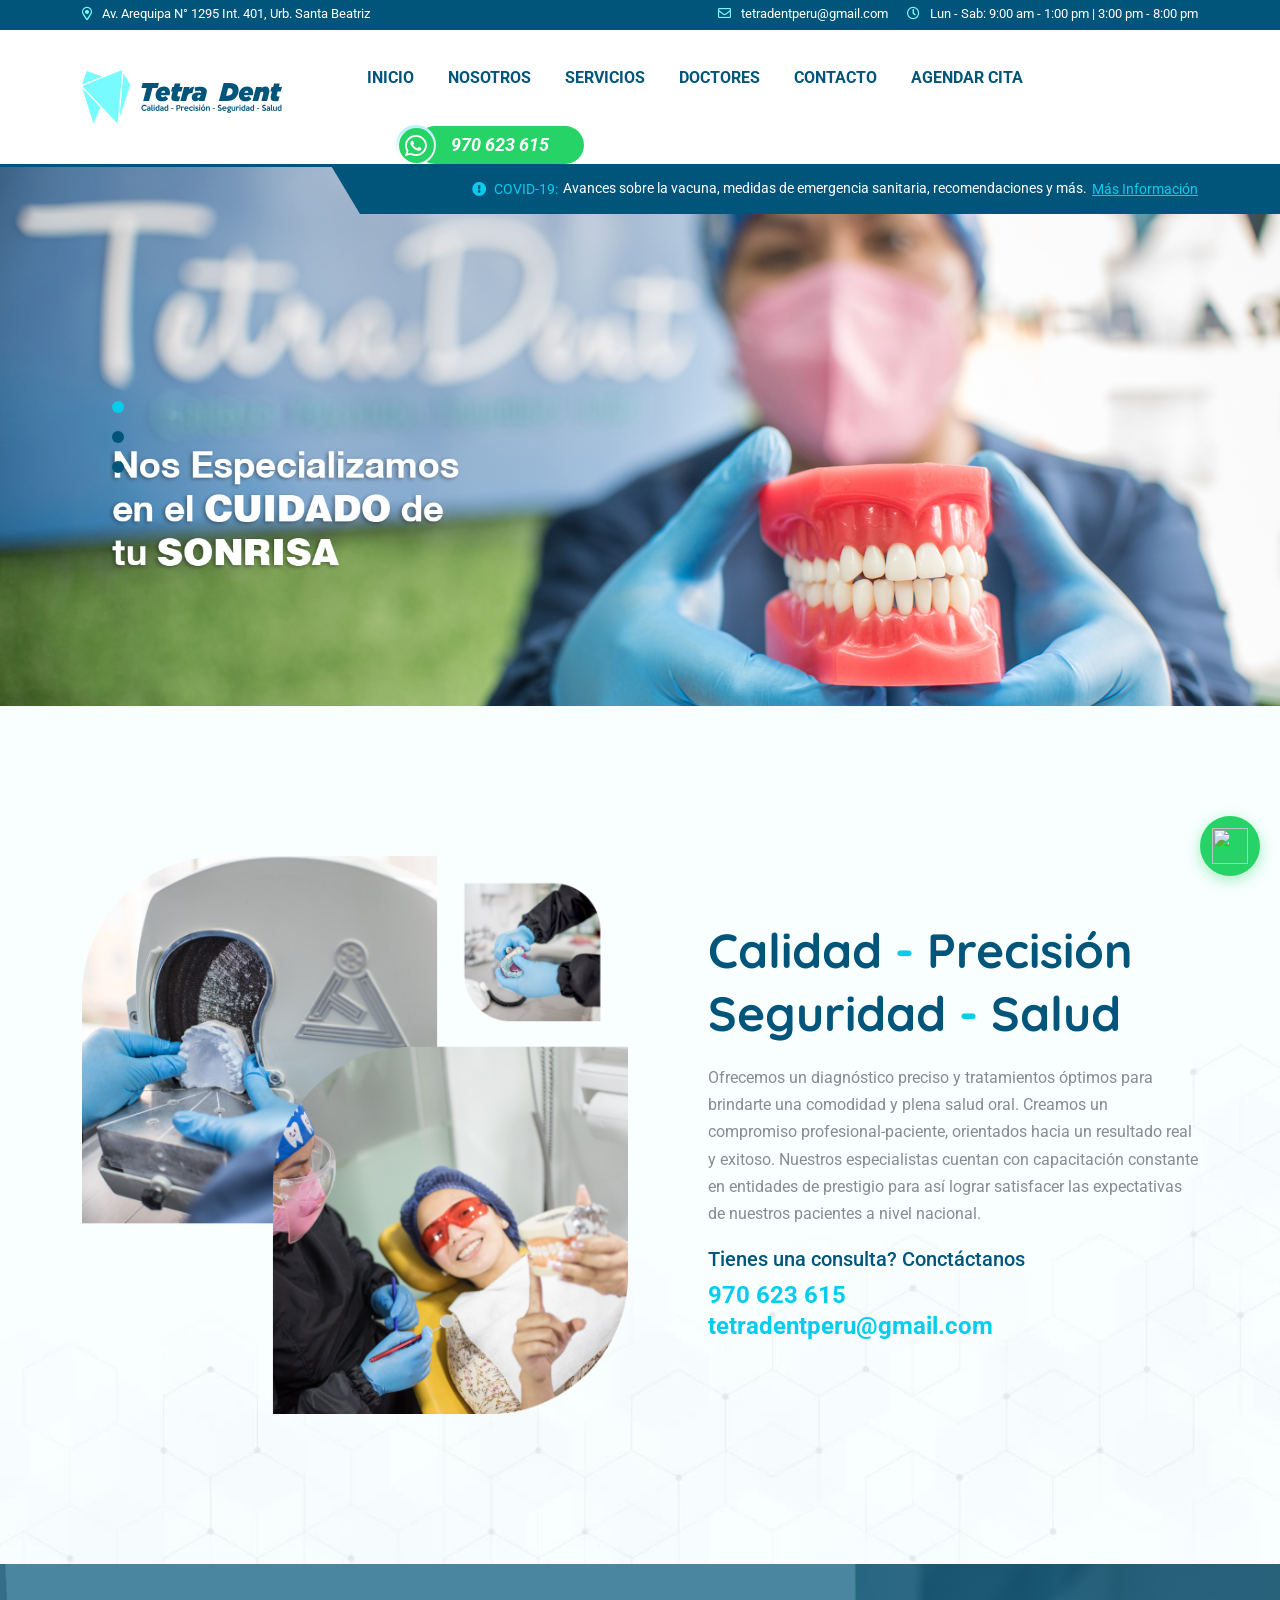
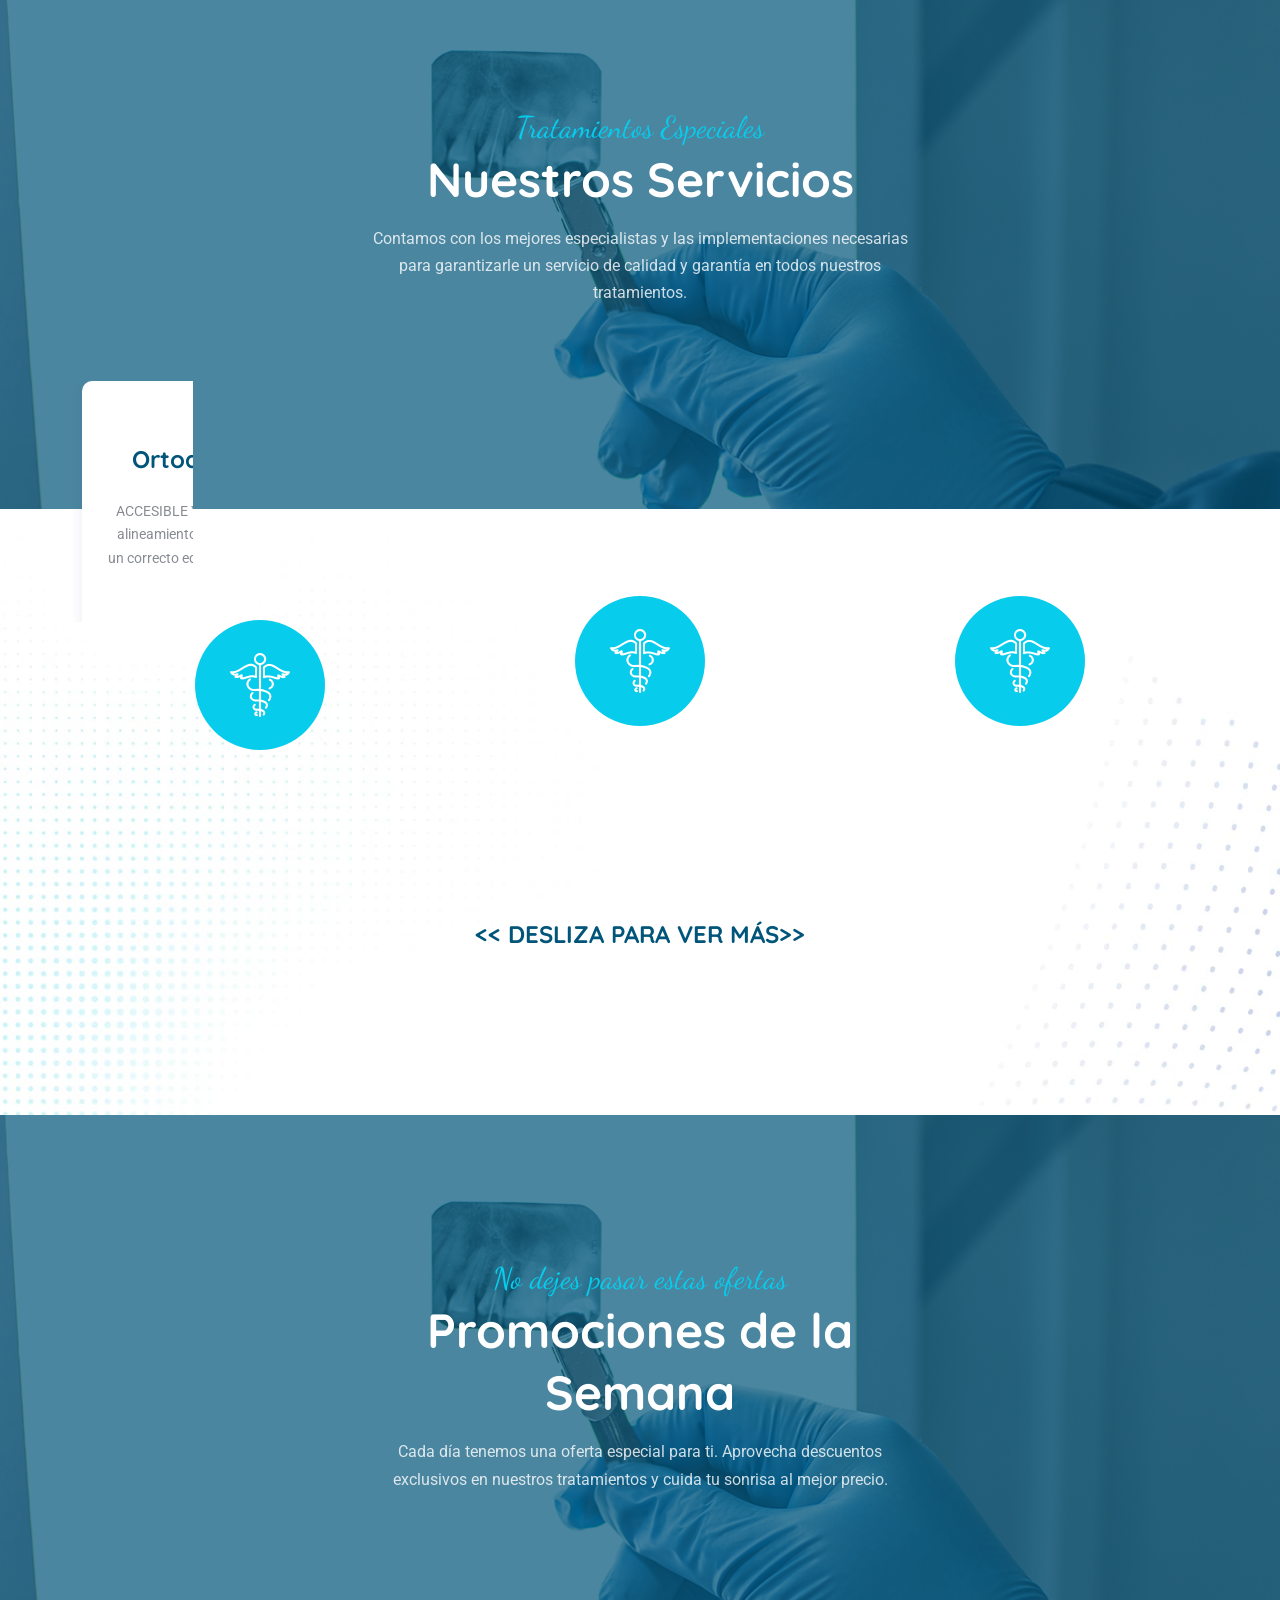
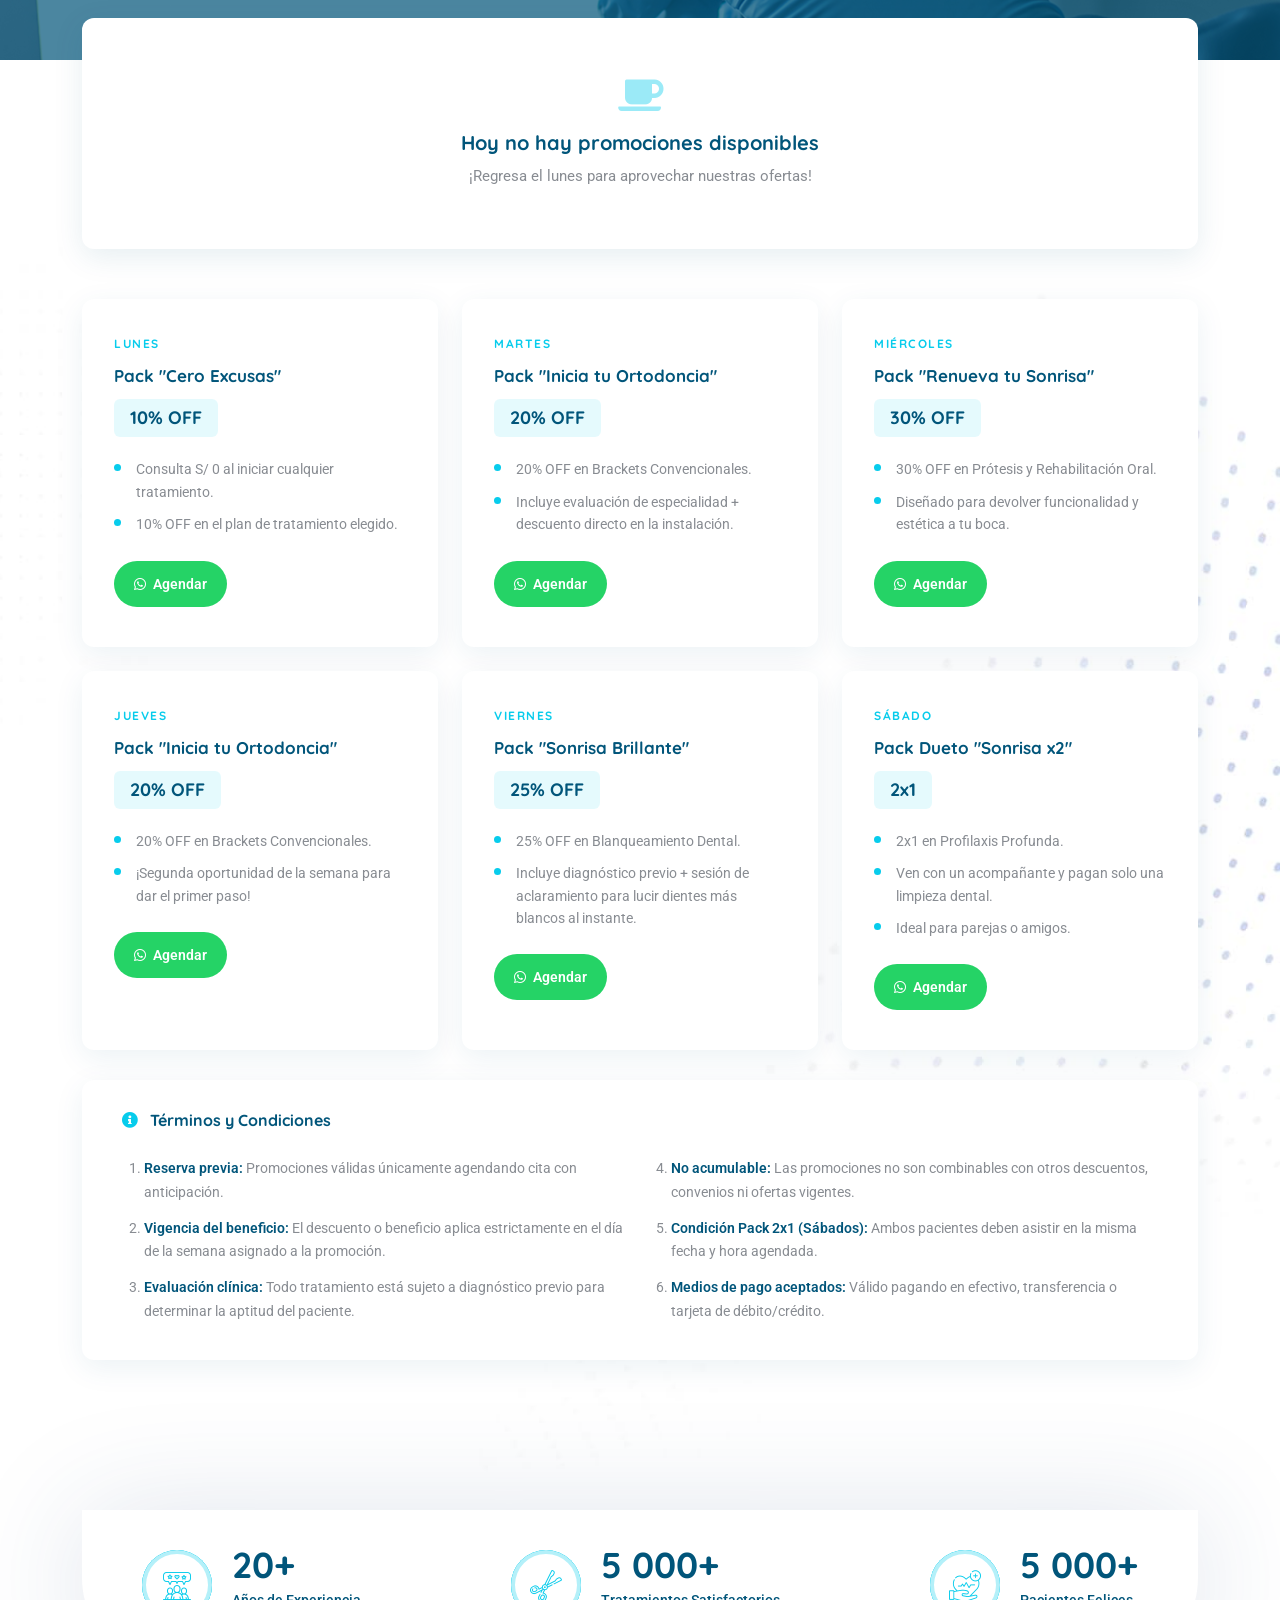
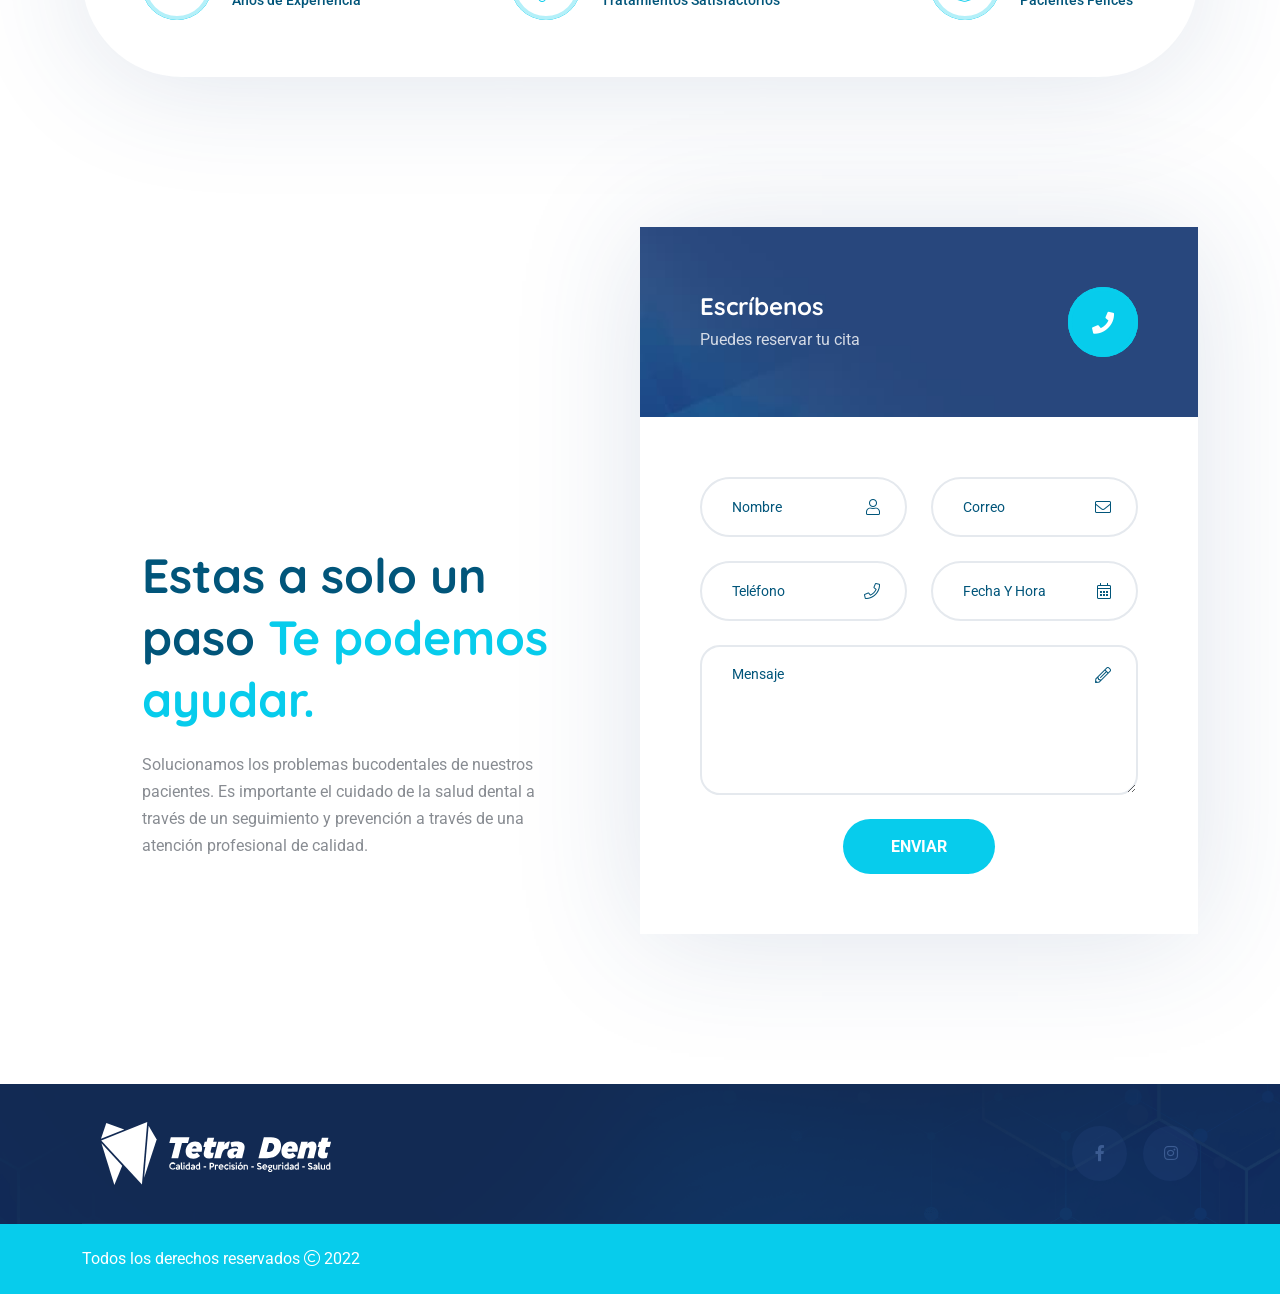
==== commit 68b616cf: "feat: add dynamic weekly promotions section with interactive daily scheduling via WhatsApp" ====
--- a/index.html
+++ b/index.html
@@ -17,6 +17,7 @@
     <link rel="stylesheet" href="css/animate.min.css" />
     <link rel="stylesheet" href="css/style.css" />
     <link rel="stylesheet" href="css/theme-color1.css" />
+    <link rel="stylesheet" href="css/promociones.css" />
     <style>
       #whatsapp-icon {
         position: fixed;
@@ -514,6 +515,45 @@
         </div>
       </section>
     </div>
+    <!-- Sección Promociones -->
+    <div class="position-relative bg-box1">
+      <div class="bg-box-shape1 position-absolute" data-overlay="title" data-opacity="7" data-bg-src="img/bg-1.jpg"></div>
+      <div class="bg-box-shape2 position-absolute" data-bg-src="img/bg/bg-shape-2.jpg"></div>
+      <section class="vs-service-wrapper space">
+        <div class="container">
+          <div class="row text-center justify-content-center">
+            <div class="col-md-10 col-lg-8 col-xl-6 wow fadeInUp" data-wow-delay="0.3s">
+              <div class="section-title">
+                <span class="h3 sec-subtitle text-theme">No dejes pasar estas ofertas</span>
+                <h2 class="h1 text-white">Promociones de la Semana</h2>
+                <p class="text-white-light">
+                  Cada día tenemos una oferta especial para ti. Aprovecha descuentos exclusivos en nuestros tratamientos y cuida tu sonrisa al mejor precio.
+                </p>
+              </div>
+            </div>
+          </div>
+
+        <!-- Promoción del Día -->
+        <div id="promo-dia-container" class="wow fadeInUp" data-wow-delay="0.3s"></div>
+
+        <!-- Promociones de la Semana -->
+        <div id="promo-semana-container" class="promo-grid wow fadeInUp" data-wow-delay="0.4s"></div>
+
+        <!-- Términos y Condiciones -->
+        <div class="promo-tyc wow fadeInUp" data-wow-delay="0.5s">
+              <h5><i class="fas fa-info-circle"></i> Términos y Condiciones</h5>
+              <ol>
+                <li><strong>Reserva previa:</strong> Promociones válidas únicamente agendando cita con anticipación.</li>
+                <li><strong>Vigencia del beneficio:</strong> El descuento o beneficio aplica estrictamente en el día de la semana asignado a la promoción.</li>
+                <li><strong>Evaluación clínica:</strong> Todo tratamiento está sujeto a diagnóstico previo para determinar la aptitud del paciente.</li>
+                <li><strong>No acumulable:</strong> Las promociones no son combinables con otros descuentos, convenios ni ofertas vigentes.</li>
+                <li><strong>Condición Pack 2x1 (Sábados):</strong> Ambos pacientes deben asistir en la misma fecha y hora agendada.</li>
+                <li><strong>Medios de pago aceptados:</strong> Válido pagando en efectivo, transferencia o tarjeta de débito/crédito.</li>
+              </ol>
+        </div>
+        </div>
+      </section>
+    </div>
     <div class="bg-box2 position-relative">
       <div class="bg-box-shape3 z-index-n1 position-absolute">
         <div class="parallax" data-parallax-image="img/bg-3.jpg"></div>
@@ -717,4 +757,5 @@
   <script src="js/vscustom-carousel.min.js"></script>
   <script src="js/ajax-mail.js"></script>
   <script src="js/main.js"></script>
+  <script src="js/promociones.js"></script>
 </html>
--- a/css/promociones.css
+++ b/css/promociones.css
@@ -0,0 +1,486 @@
+
+@keyframes promoPulse {
+  0%, 100% { transform: scale(1); }
+  50% { transform: scale(1.05); }
+}
+
+@keyframes promoGlow {
+  0%, 100% { box-shadow: 0 0 0 0 rgba(var(--theme-color), 0); }
+  50% { box-shadow: 0 0 20px 4px rgba(var(--theme-color), 0.25); }
+}
+
+@keyframes promoShine {
+  0% { background-position: -200% center; }
+  100% { background-position: 200% center; }
+}
+
+@keyframes promoFloat {
+  0%, 100% { transform: translateY(0); }
+  50% { transform: translateY(-6px); }
+}
+
+
+#promo-dia-container {
+  margin-top: 50px;
+  margin-bottom: 50px;
+}
+
+.promo-dia {
+  display: flex;
+  background: var(--white-color);
+  border-radius: 12px;
+  overflow: hidden;
+  box-shadow: 0px 8px 30px rgba(1, 85, 122, 0.1);
+  transition: all 0.4s ease;
+}
+
+.promo-dia:hover {
+  box-shadow: 0px 14px 45px rgba(1, 85, 122, 0.18);
+}
+
+.promo-dia-left {
+  flex: 1;
+  padding: 45px 50px;
+}
+
+.promo-dia-right {
+  flex: 0 0 300px;
+  background: var(--title-color);
+  display: flex;
+  flex-direction: column;
+  align-items: center;
+  justify-content: center;
+  padding: 45px 30px;
+  text-align: center;
+  transition: all 0.4s ease;
+}
+
+
+.promo-dia-tag {
+  display: inline-block;
+  background: rgba(var(--theme-color), 0.12);
+  color: var(--title-color);
+  font-family: var(--title-font);
+  font-size: 11px;
+  font-weight: 700;
+  text-transform: uppercase;
+  letter-spacing: 1.5px;
+  padding: 6px 16px;
+  border-radius: 20px;
+  margin-bottom: 18px;
+  transition: all 0.3s ease;
+}
+
+.promo-dia:hover .promo-dia-tag {
+  background: rgba(var(--theme-color), 0.2);
+}
+
+
+.promo-dia-left h4 {
+  font-family: var(--title-font);
+  font-size: 24px;
+  font-weight: 700;
+  color: var(--title-color);
+  margin: 0 0 6px;
+  line-height: 1.3;
+  transition: color 0.3s ease;
+}
+
+.promo-dia-left .promo-dia-pack {
+  font-family: var(--subtitle-font);
+  font-size: 24px;
+  color: var(--title-color);
+  opacity: 0.6;
+  margin-bottom: 24px;
+}
+
+
+.promo-dia-left ul {
+  list-style: none;
+  padding: 0;
+  margin: 0;
+}
+
+.promo-dia-left ul li {
+  padding: 12px 0 12px 26px;
+  position: relative;
+  font-family: var(--body-font);
+  font-size: 15px;
+  color: var(--body-color);
+  line-height: 1.6;
+  transition: all 0.3s ease;
+}
+
+.promo-dia:hover .promo-dia-left ul li {
+  color: var(--title-color);
+}
+
+.promo-dia-left ul li::before {
+  content: '';
+  position: absolute;
+  left: 0;
+  top: 19px;
+  width: 8px;
+  height: 8px;
+  background: rgba(var(--theme-color), 1);
+  border-radius: 50%;
+  transition: all 0.3s ease;
+}
+
+.promo-dia:hover .promo-dia-left ul li::before {
+  transform: scale(1.3);
+}
+
+
+.promo-dia-right .promo-dia-dia {
+  font-family: var(--subtitle-font);
+  font-size: 30px;
+  color: var(--white-color);
+  margin-bottom: 10px;
+}
+
+.promo-dia-right .promo-dia-descuento {
+  font-family: var(--title-font);
+  font-size: 60px;
+  font-weight: 700;
+  color: var(--white-color);
+  line-height: 1;
+  margin-bottom: 8px;
+  animation: promoPulse 3s ease-in-out infinite;
+}
+
+.promo-dia-right .promo-dia-subdesc {
+  font-family: var(--body-font);
+  font-size: 14px;
+  color: rgba(255, 255, 255, 0.65);
+  margin-bottom: 35px;
+}
+
+
+.promo-wsp {
+  display: inline-block;
+  background: #25D366;
+  color: #fff;
+  font-family: var(--body-font);
+  font-size: 0.85rem;
+  font-weight: 600;
+  padding: 10px 20px;
+  border-radius: 9999px;
+  text-decoration: none;
+  transition: all 0.3s ease;
+  position: relative;
+  overflow: hidden;
+}
+
+.promo-wsp i {
+  margin-right: 4px;
+  transition: transform 0.3s ease;
+}
+
+.promo-wsp:hover {
+  background: #1da851;
+  color: #fff;
+  transform: translateY(-2px);
+  box-shadow: 0 6px 20px rgba(37, 211, 102, 0.35);
+}
+
+.promo-wsp:hover i {
+  transform: scale(1.2);
+}
+
+.promo-wsp:active {
+  transform: translateY(0);
+}
+
+
+.promo-dia--domingo {
+  flex-direction: column;
+}
+
+.promo-dia--domingo .promo-dia-left {
+  text-align: center;
+  padding: 60px 40px;
+}
+
+.promo-dia--domingo .promo-dia-right {
+  display: none;
+}
+
+.promo-dia--domingo i {
+  font-size: 36px;
+  color: rgba(var(--theme-color), 1);
+  margin-bottom: 16px;
+  opacity: 0.4;
+  animation: promoFloat 3s ease-in-out infinite;
+}
+
+.promo-dia--domingo h4 {
+  font-size: 20px;
+  margin-bottom: 8px;
+}
+
+.promo-dia--domingo p {
+  font-family: var(--body-font);
+  font-size: 15px;
+  color: var(--body-color);
+  margin: 0;
+}
+
+
+.promo-grid {
+  display: grid;
+  grid-template-columns: repeat(3, 1fr);
+  gap: 24px;
+}
+
+.promo-item {
+  background: var(--white-color);
+  border-radius: 12px;
+  padding: 30px;
+  box-shadow: 0px 8px 30px rgba(1, 85, 122, 0.08);
+  position: relative;
+  transition: all 0.4s cubic-bezier(0.25, 0.46, 0.45, 0.94);
+  border: 2px solid transparent;
+  overflow: hidden;
+}
+
+.promo-item::before {
+  content: '';
+  position: absolute;
+  top: 0;
+  left: 0;
+  width: 100%;
+  height: 4px;
+  background: linear-gradient(90deg, rgba(var(--theme-color), 0), rgba(var(--theme-color), 1), rgba(var(--theme-color), 0));
+  background-size: 200% auto;
+  opacity: 0;
+  transition: opacity 0.4s ease;
+}
+
+.promo-item:hover {
+  transform: translateY(-6px);
+  box-shadow: 0px 16px 45px rgba(1, 85, 122, 0.16);
+}
+
+.promo-item:hover::before {
+  opacity: 1;
+  animation: promoShine 2s linear infinite;
+}
+
+
+.promo-item--active {
+  border-color: rgba(var(--theme-color), 1);
+  animation: promoGlow 3s ease-in-out infinite;
+}
+
+.promo-item--active::after {
+  content: 'HOY';
+  position: absolute;
+  top: 0;
+  right: 16px;
+  background: rgba(var(--theme-color), 1);
+  color: var(--white-color);
+  font-family: var(--title-font);
+  font-size: 10px;
+  font-weight: 700;
+  text-transform: uppercase;
+  letter-spacing: 1.5px;
+  padding: 5px 12px;
+  border-radius: 0 0 8px 8px;
+}
+
+
+.promo-item__dia {
+  font-family: var(--title-font);
+  font-size: 12px;
+  font-weight: 700;
+  text-transform: uppercase;
+  letter-spacing: 1.5px;
+  color: rgba(var(--theme-color), 1);
+  margin-bottom: 8px;
+}
+
+.promo-item__nombre {
+  font-family: var(--title-font);
+  font-size: 17px;
+  font-weight: 700;
+  color: var(--title-color);
+  margin-bottom: 12px;
+  line-height: 1.3;
+  transition: color 0.3s ease;
+}
+
+.promo-item:hover .promo-item__nombre {
+  color: rgba(var(--theme-color), 1);
+}
+
+.promo-item__desc {
+  display: inline-block;
+  background: rgba(var(--theme-color), 0.1);
+  color: var(--title-color);
+  font-family: var(--title-font);
+  font-size: 18px;
+  font-weight: 700;
+  padding: 6px 16px;
+  border-radius: 6px;
+  margin-bottom: 16px;
+  transition: all 0.3s ease;
+}
+
+.promo-item:hover .promo-item__desc {
+  background: rgba(var(--theme-color), 0.18);
+  transform: scale(1.05);
+}
+
+
+.promo-item ul {
+  list-style: none;
+  padding: 0;
+  margin: 0 0 20px;
+}
+
+.promo-item ul li {
+  font-family: var(--body-font);
+  font-size: 14px;
+  color: var(--body-color);
+  padding: 5px 0 5px 22px;
+  position: relative;
+  line-height: 1.6;
+  transition: color 0.3s ease;
+}
+
+.promo-item:hover .promo-item ul li {
+  color: var(--title-color);
+}
+
+.promo-item ul li::before {
+  content: '';
+  position: absolute;
+  left: 0;
+  top: 11px;
+  width: 7px;
+  height: 7px;
+  background: rgba(var(--theme-color), 1);
+  border-radius: 50%;
+  transition: transform 0.3s ease;
+}
+
+.promo-item:hover .promo-item ul li::before {
+  transform: scale(1.4);
+}
+
+#promo-semana-container {
+  margin-bottom: 10px;
+}
+
+
+.promo-tyc {
+  background: var(--white-color);
+  border-radius: 12px;
+  padding: 30px 40px;
+  box-shadow: 0px 8px 30px rgba(1, 85, 122, 0.08);
+  margin-top: 30px;
+  transition: all 0.4s ease;
+}
+
+.promo-tyc:hover {
+  box-shadow: 0px 12px 40px rgba(1, 85, 122, 0.14);
+}
+
+.promo-tyc h5 {
+  font-family: var(--title-font);
+  font-size: 16px;
+  font-weight: 700;
+  color: var(--title-color);
+  margin-bottom: 20px;
+}
+
+.promo-tyc h5 i {
+  color: rgba(var(--theme-color), 1);
+  margin-right: 8px;
+  transition: transform 0.3s ease;
+}
+
+.promo-tyc:hover h5 i {
+  transform: rotate(15deg);
+}
+
+.promo-tyc ol {
+  padding-left: 22px;
+  margin: 0;
+  columns: 2;
+  column-gap: 40px;
+}
+
+.promo-tyc ol li {
+  font-family: var(--body-font);
+  font-size: 14px;
+  color: var(--body-color);
+  padding: 6px 0;
+  line-height: 1.7;
+  break-inside: avoid;
+  transition: color 0.3s ease;
+}
+
+.promo-tyc:hover .promo-tyc ol li {
+  color: var(--title-color);
+}
+
+.promo-tyc ol li strong {
+  color: var(--title-color);
+  font-weight: 600;
+}
+
+
+@media (max-width: 992px) {
+  .promo-grid {
+    grid-template-columns: repeat(2, 1fr);
+  }
+  .promo-tyc ol {
+    columns: 1;
+  }
+}
+
+@media (max-width: 768px) {
+  .promo-dia {
+    flex-direction: column;
+  }
+
+  .promo-dia-left {
+    padding: 30px 24px;
+  }
+
+  .promo-dia-left h4 {
+    font-size: 20px;
+  }
+
+  .promo-dia-left .promo-dia-pack {
+    font-size: 20px;
+  }
+
+  .promo-dia-left ul li {
+    font-size: 14px;
+  }
+
+  .promo-dia-right {
+    flex: none;
+    width: 100%;
+    padding: 30px 24px;
+  }
+
+  .promo-dia-right .promo-dia-descuento {
+    font-size: 44px;
+  }
+
+  .promo-grid {
+    grid-template-columns: 1fr;
+  }
+
+  .promo-item {
+    padding: 24px;
+  }
+
+  .promo-tyc {
+    padding: 24px;
+  }
+}
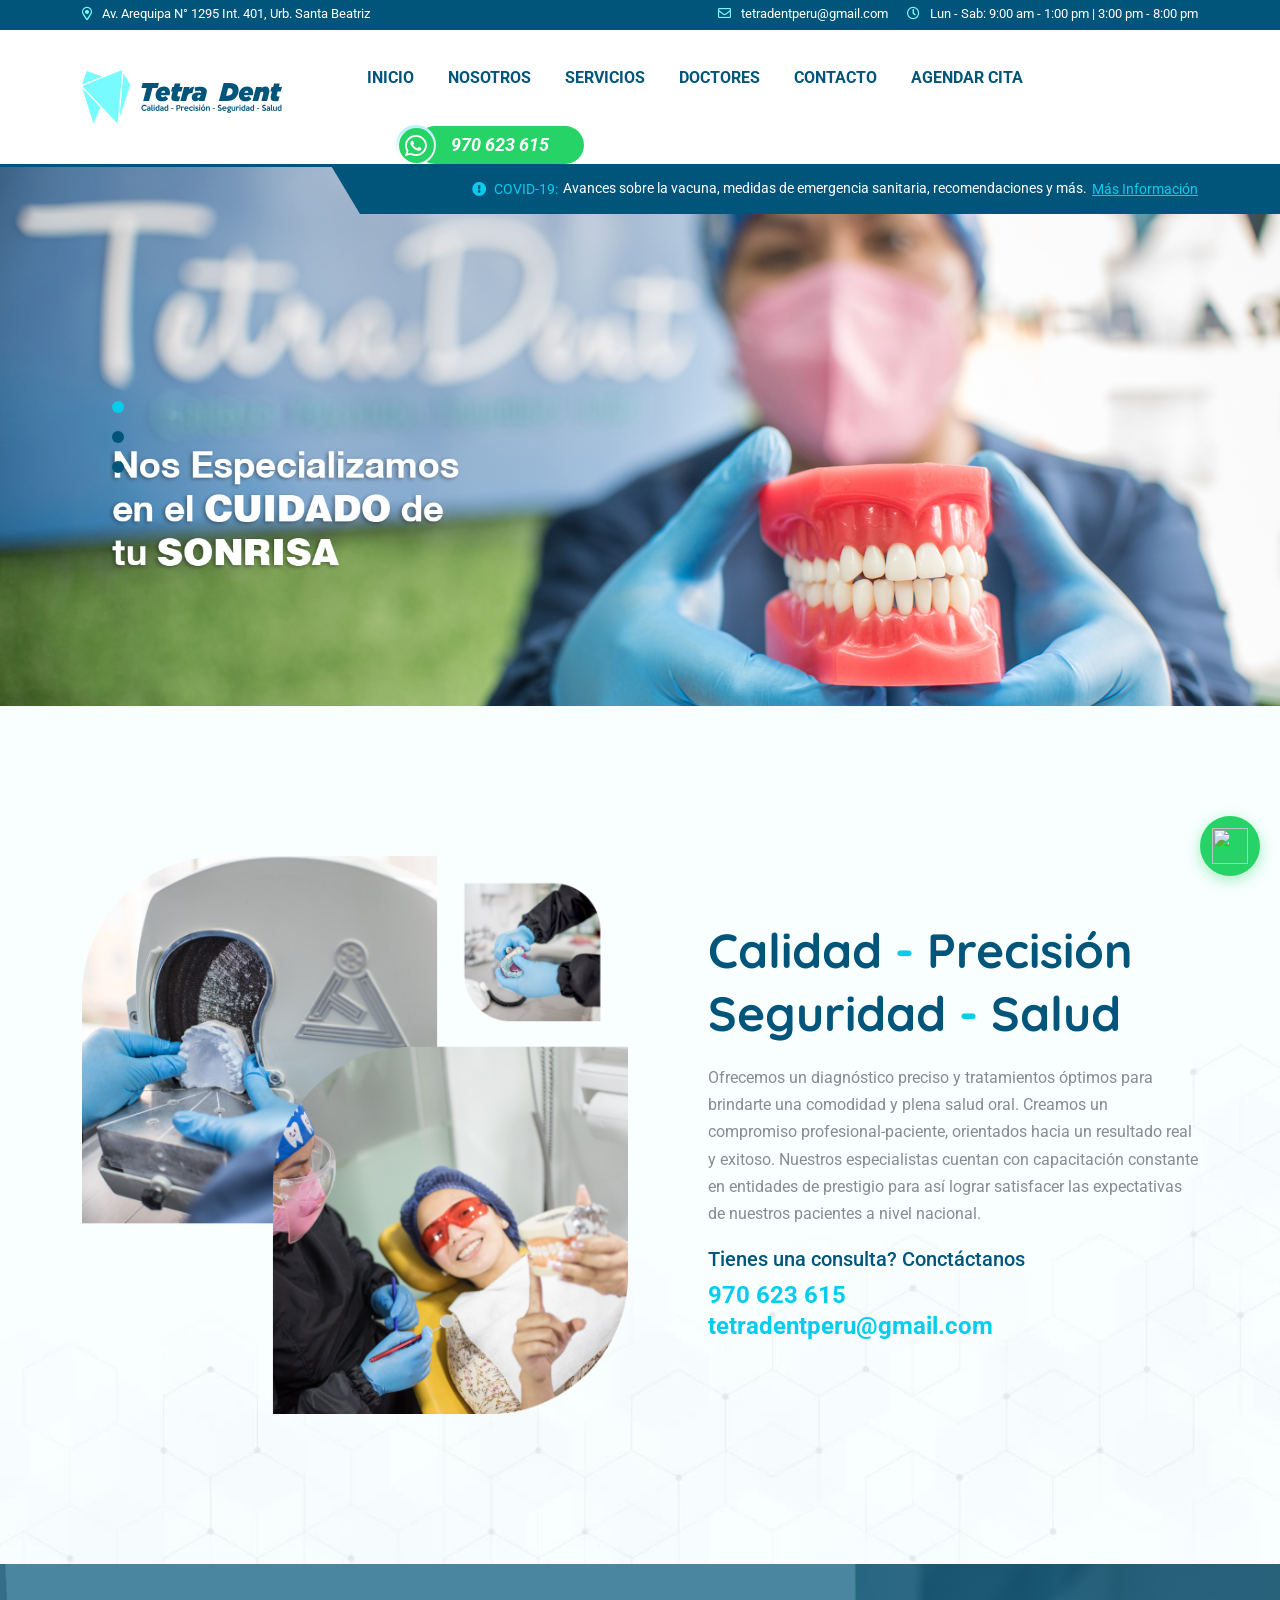
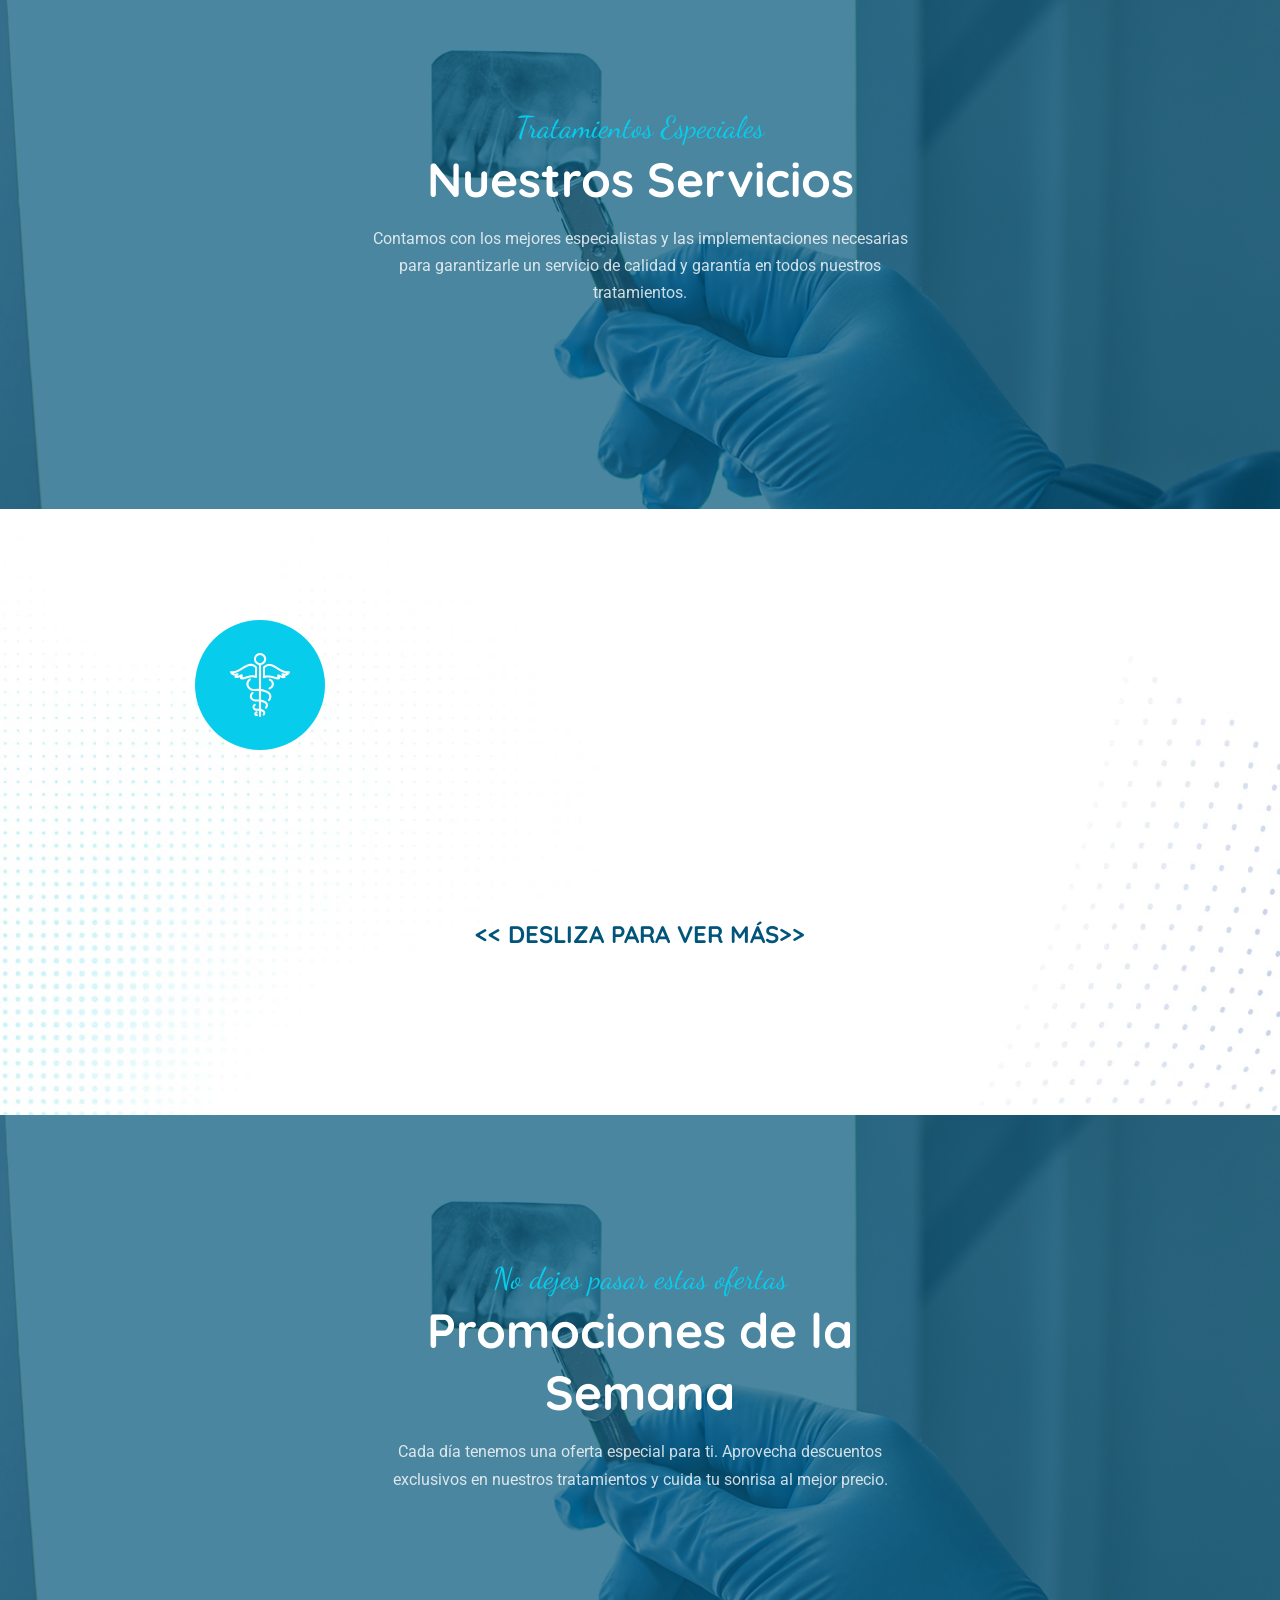
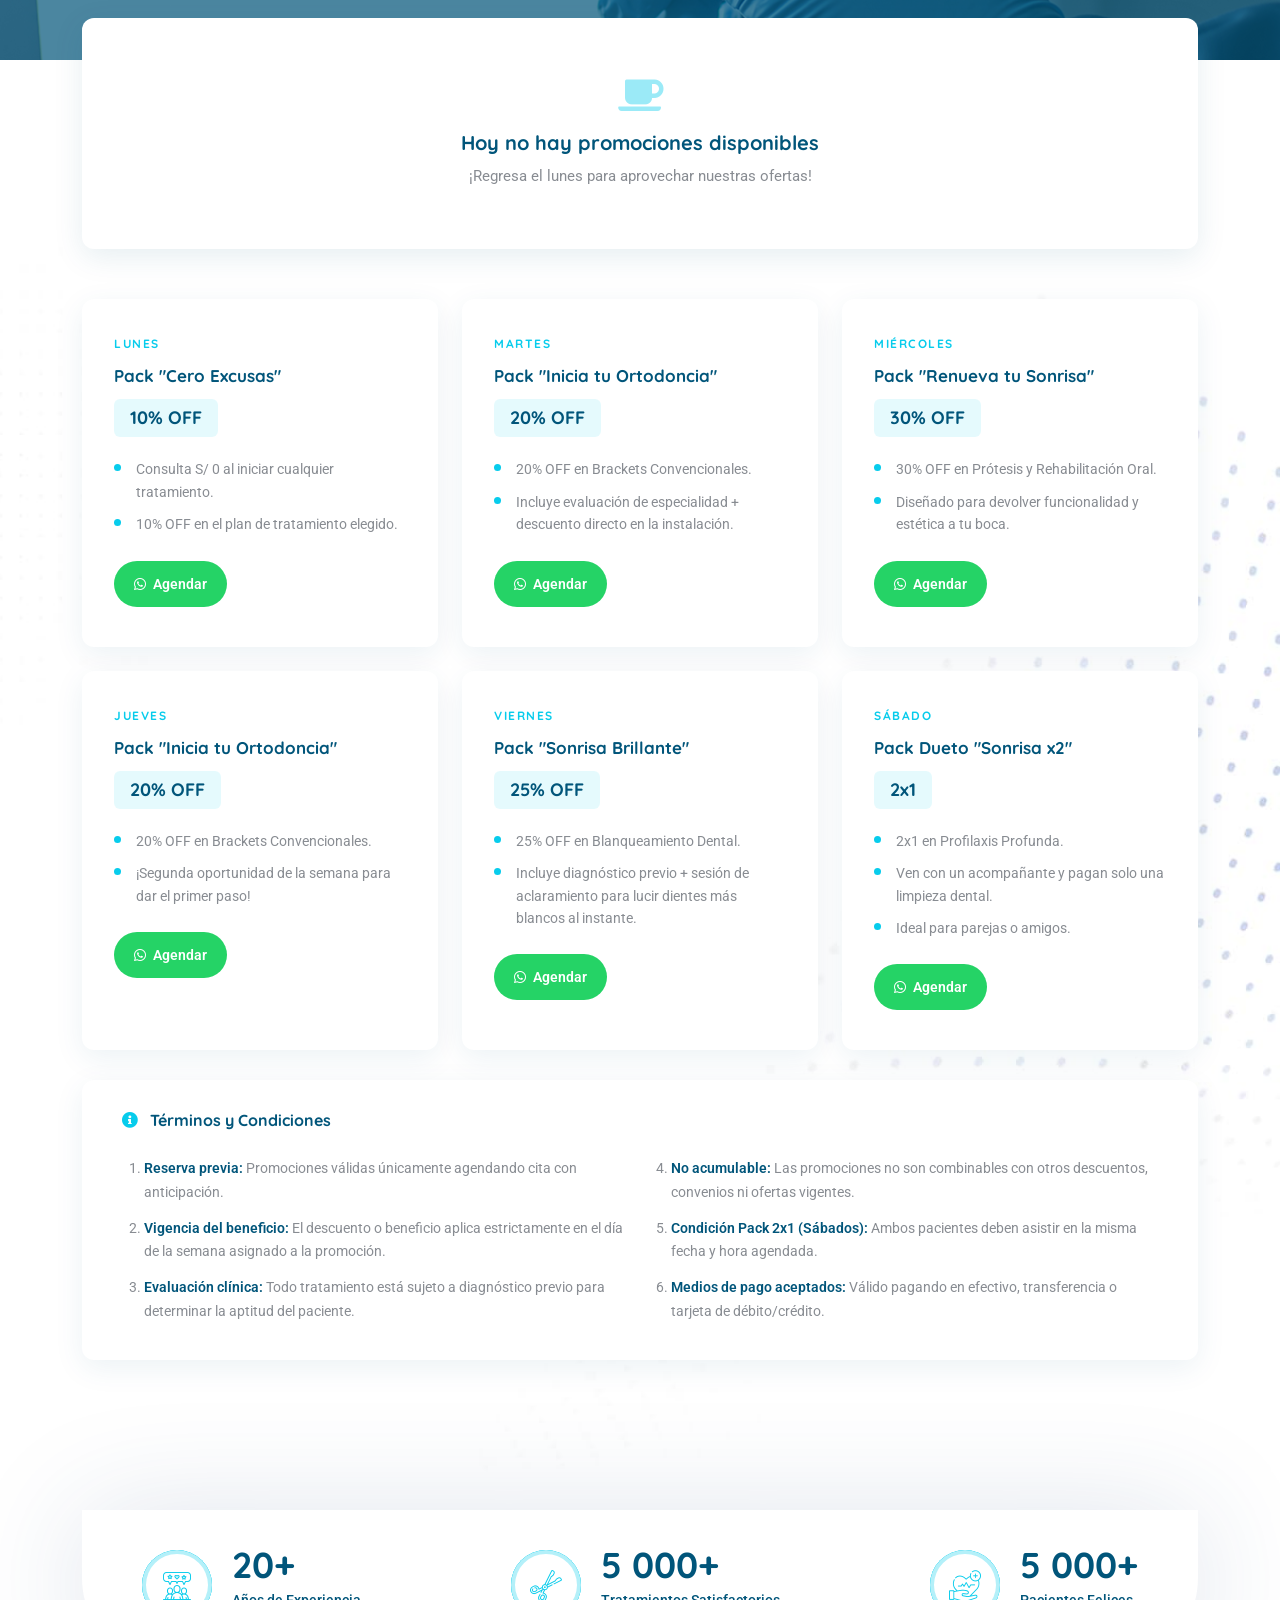
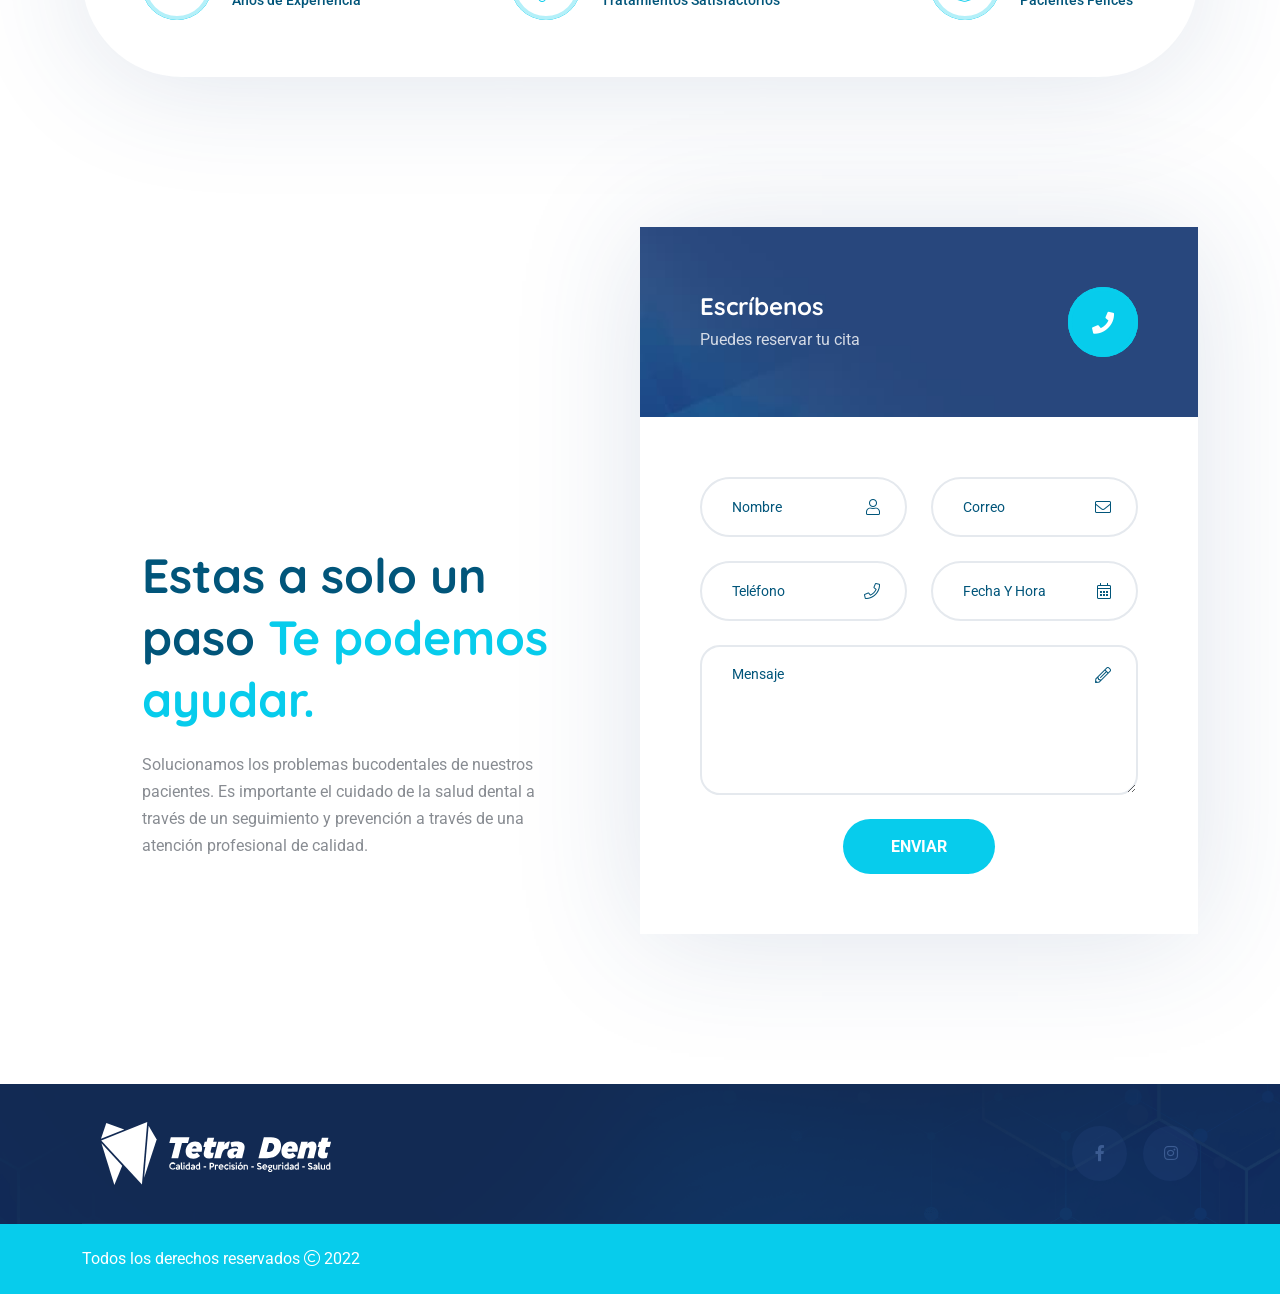
==== commit a95c6c9d: "Estilos comunes a CSS, renombrar imagenes casos clinicos, extraer JS de doctores" ====
--- a/index.html
+++ b/index.html
@@ -18,51 +18,7 @@
     <link rel="stylesheet" href="css/style.css" />
     <link rel="stylesheet" href="css/theme-color1.css" />
     <link rel="stylesheet" href="css/promociones.css" />
-    <style>
-      #whatsapp-icon {
-        position: fixed;
-        right: 20px;
-        bottom: 24px;
-        z-index: 9999;
-      }
-      .wsp-float {
-        display: flex;
-        align-items: center;
-        justify-content: center;
-        width: 60px;
-        height: 60px;
-        background: #25d366;
-        border-radius: 50%;
-        box-shadow: 0 4px 15px rgba(37, 211, 102, 0.4);
-        transition: all 0.3s ease;
-        animation: wspPulse 2s infinite;
-      }
-      .wsp-float img {
-        width: 36px;
-        height: 36px;
-      }
-      .wsp-float:hover {
-        transform: scale(1.12);
-        box-shadow: 0 6px 25px rgba(37, 211, 102, 0.6);
-        animation: none;
-      }
-      @keyframes wspPulse {
-        0% {
-          box-shadow: 0 4px 15px rgba(37, 211, 102, 0.4);
-        }
-        50% {
-          box-shadow:
-            0 4px 25px rgba(37, 211, 102, 0.7),
-            0 0 0 10px rgba(37, 211, 102, 0.1);
-        }
-        100% {
-          box-shadow: 0 4px 15px rgba(37, 211, 102, 0.4);
-        }
-      }
-      .scrollToTop {
-        display: none !important;
-      }
-    </style>
+    <link rel="stylesheet" href="css/common.css" />
     <!-- Google tag (gtag.js) -->
     <script async src="https://www.googletagmanager.com/gtag/js?id=G-2R5NNYWH60"></script>
     <script>
@@ -187,7 +143,7 @@
                     <div class="col-auto d-none d-xl-block">
                       <div class="header-btn">
                         <a
-                          href="https://api.whatsapp.com/send?phone=51970623615&text=Hola!!"
+                          href="https://api.whatsapp.com/send?phone=51970623615&text=Hola!%20Vengo%20de%20la%20p%C3%A1gina%20web.%20Me%20gustar%C3%ADa%20agendar%20una%20cita%E2%80%A6"
                           target="_blank"
                           class="vs-btn wsp style2"
                           >970 623 615<i class="fab fa-whatsapp"></i
@@ -705,7 +661,7 @@
       <div class="container">
         <div id="whatsapp-icon">
           <a
-            href="https://api.whatsapp.com/send?phone=51970623615&text=Hola!!"
+            href="https://api.whatsapp.com/send?phone=51970623615&text=Hola!%20Vengo%20de%20la%20p%C3%A1gina%20web.%20Me%20gustar%C3%ADa%20agendar%20una%20cita%E2%80%A6"
             target="_blank"
             class="wsp-float"
           >
--- a/css/common.css
+++ b/css/common.css
@@ -0,0 +1,48 @@
+
+
+#whatsapp-icon {
+  position: fixed;
+  right: 20px;
+  bottom: 24px;
+  z-index: 9999;
+}
+
+.wsp-float {
+  display: flex;
+  align-items: center;
+  justify-content: center;
+  width: 60px;
+  height: 60px;
+  background: #25d366;
+  border-radius: 50%;
+  box-shadow: 0 4px 15px rgba(37, 211, 102, 0.4);
+  transition: all 0.3s ease;
+  animation: wspPulse 2s infinite;
+}
+
+.wsp-float img {
+  width: 36px;
+  height: 36px;
+}
+
+.wsp-float:hover {
+  transform: scale(1.12);
+  box-shadow: 0 6px 25px rgba(37, 211, 102, 0.6);
+  animation: none;
+}
+
+@keyframes wspPulse {
+  0% {
+    box-shadow: 0 4px 15px rgba(37, 211, 102, 0.4);
+  }
+  50% {
+    box-shadow: 0 4px 25px rgba(37, 211, 102, 0.7), 0 0 0 10px rgba(37, 211, 102, 0.1);
+  }
+  100% {
+    box-shadow: 0 4px 15px rgba(37, 211, 102, 0.4);
+  }
+}
+
+.scrollToTop {
+  display: none !important;
+}
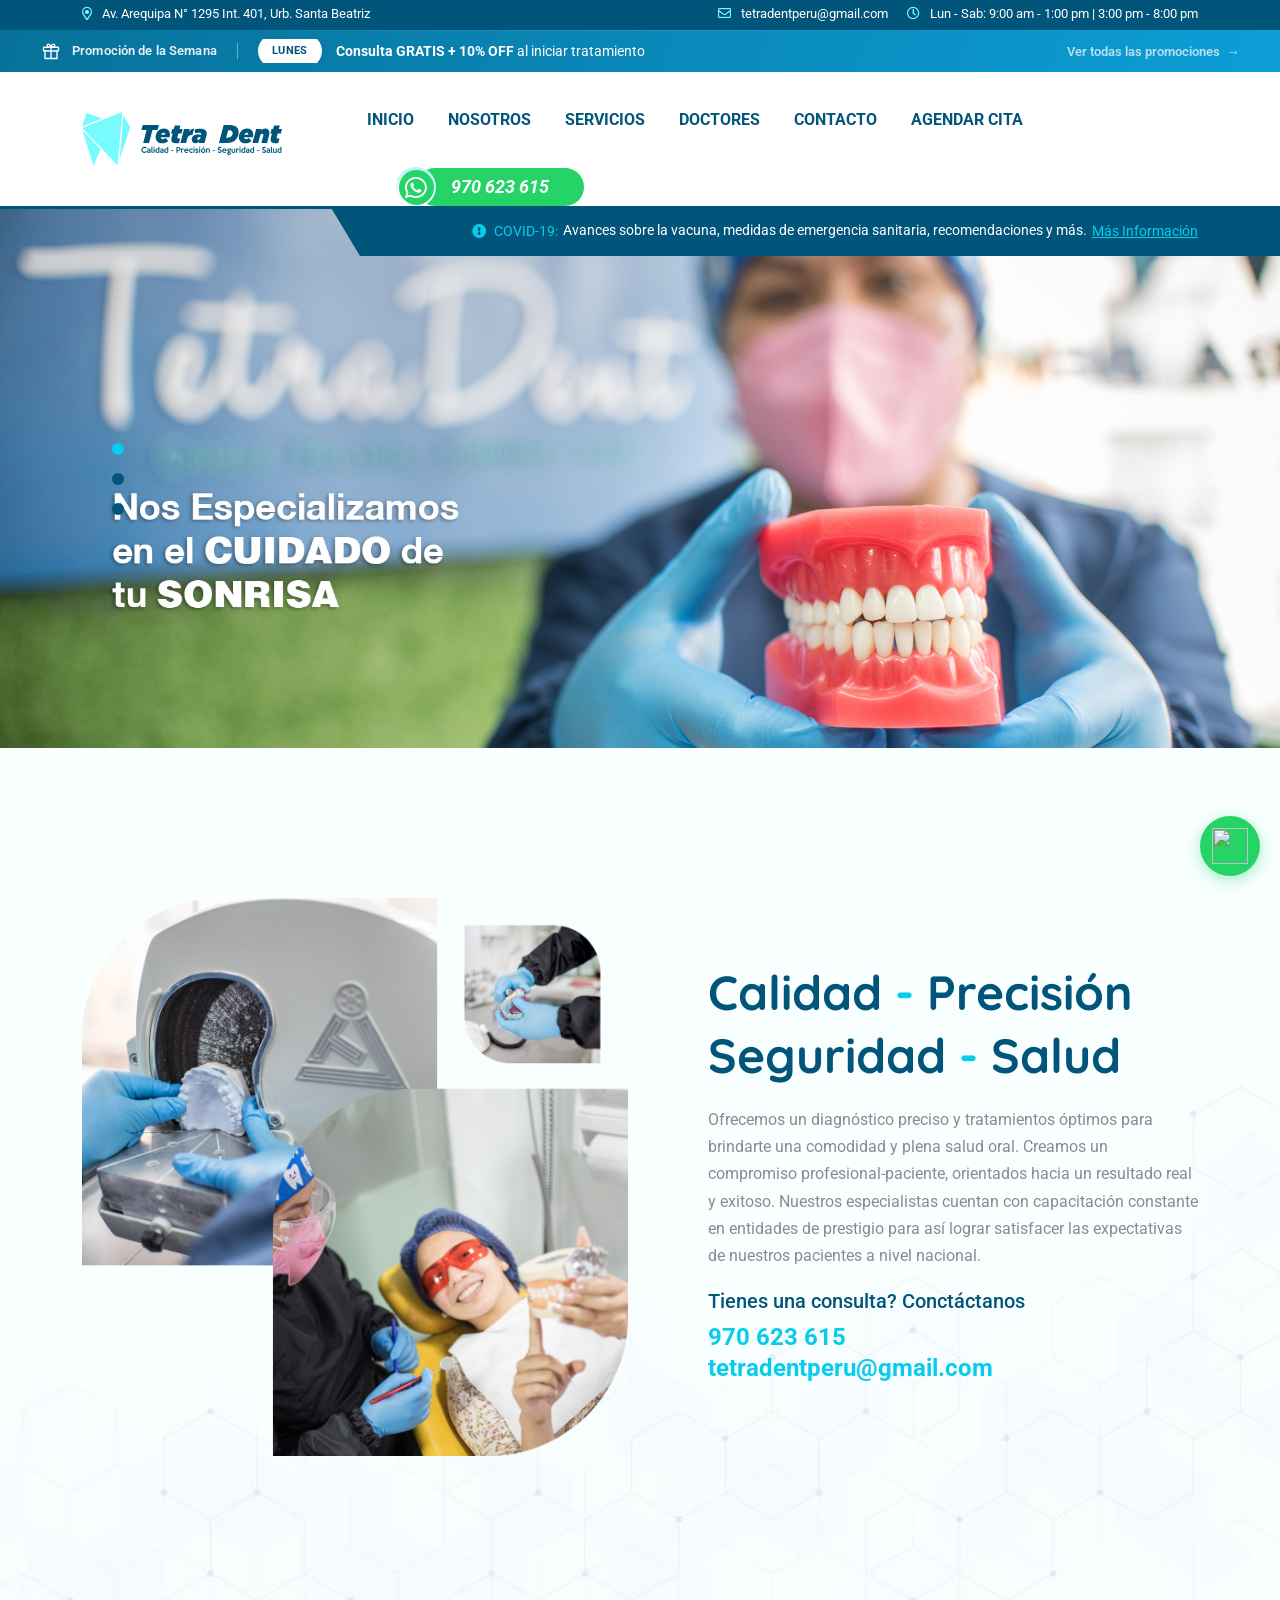
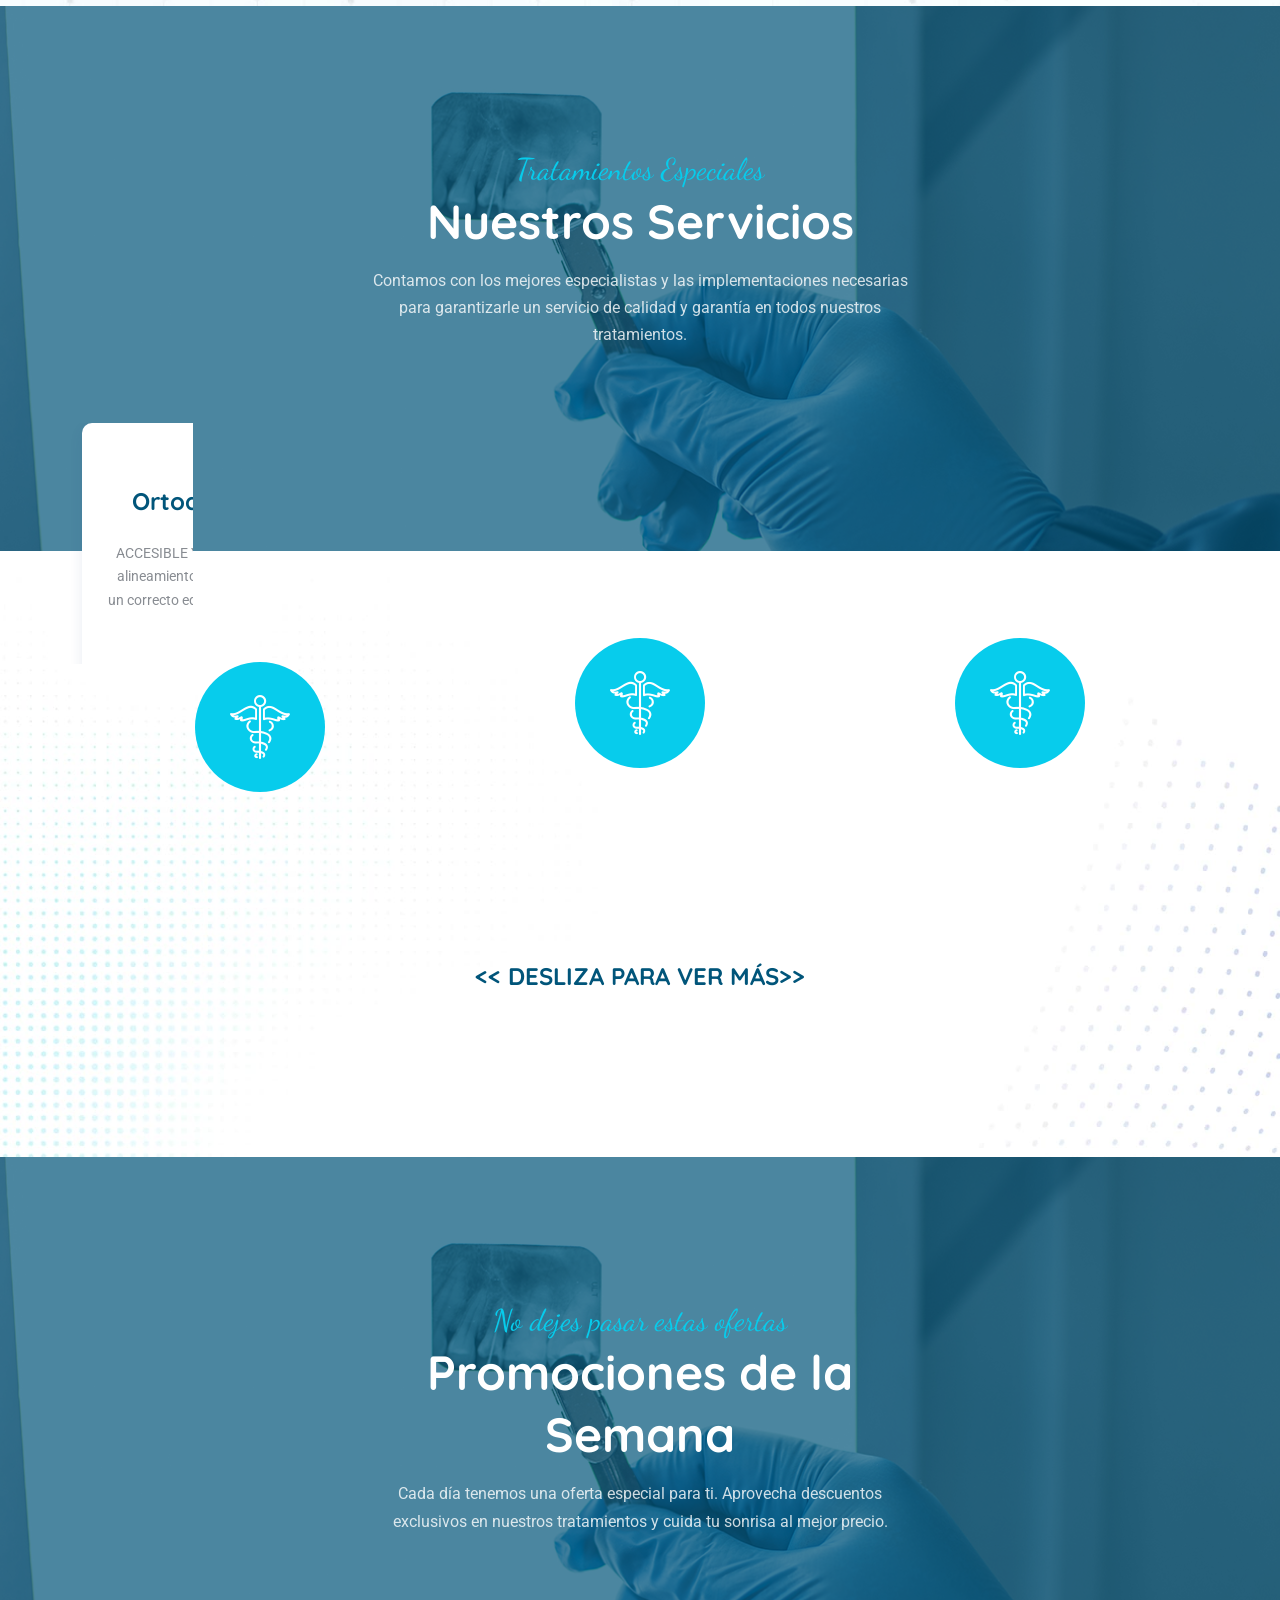
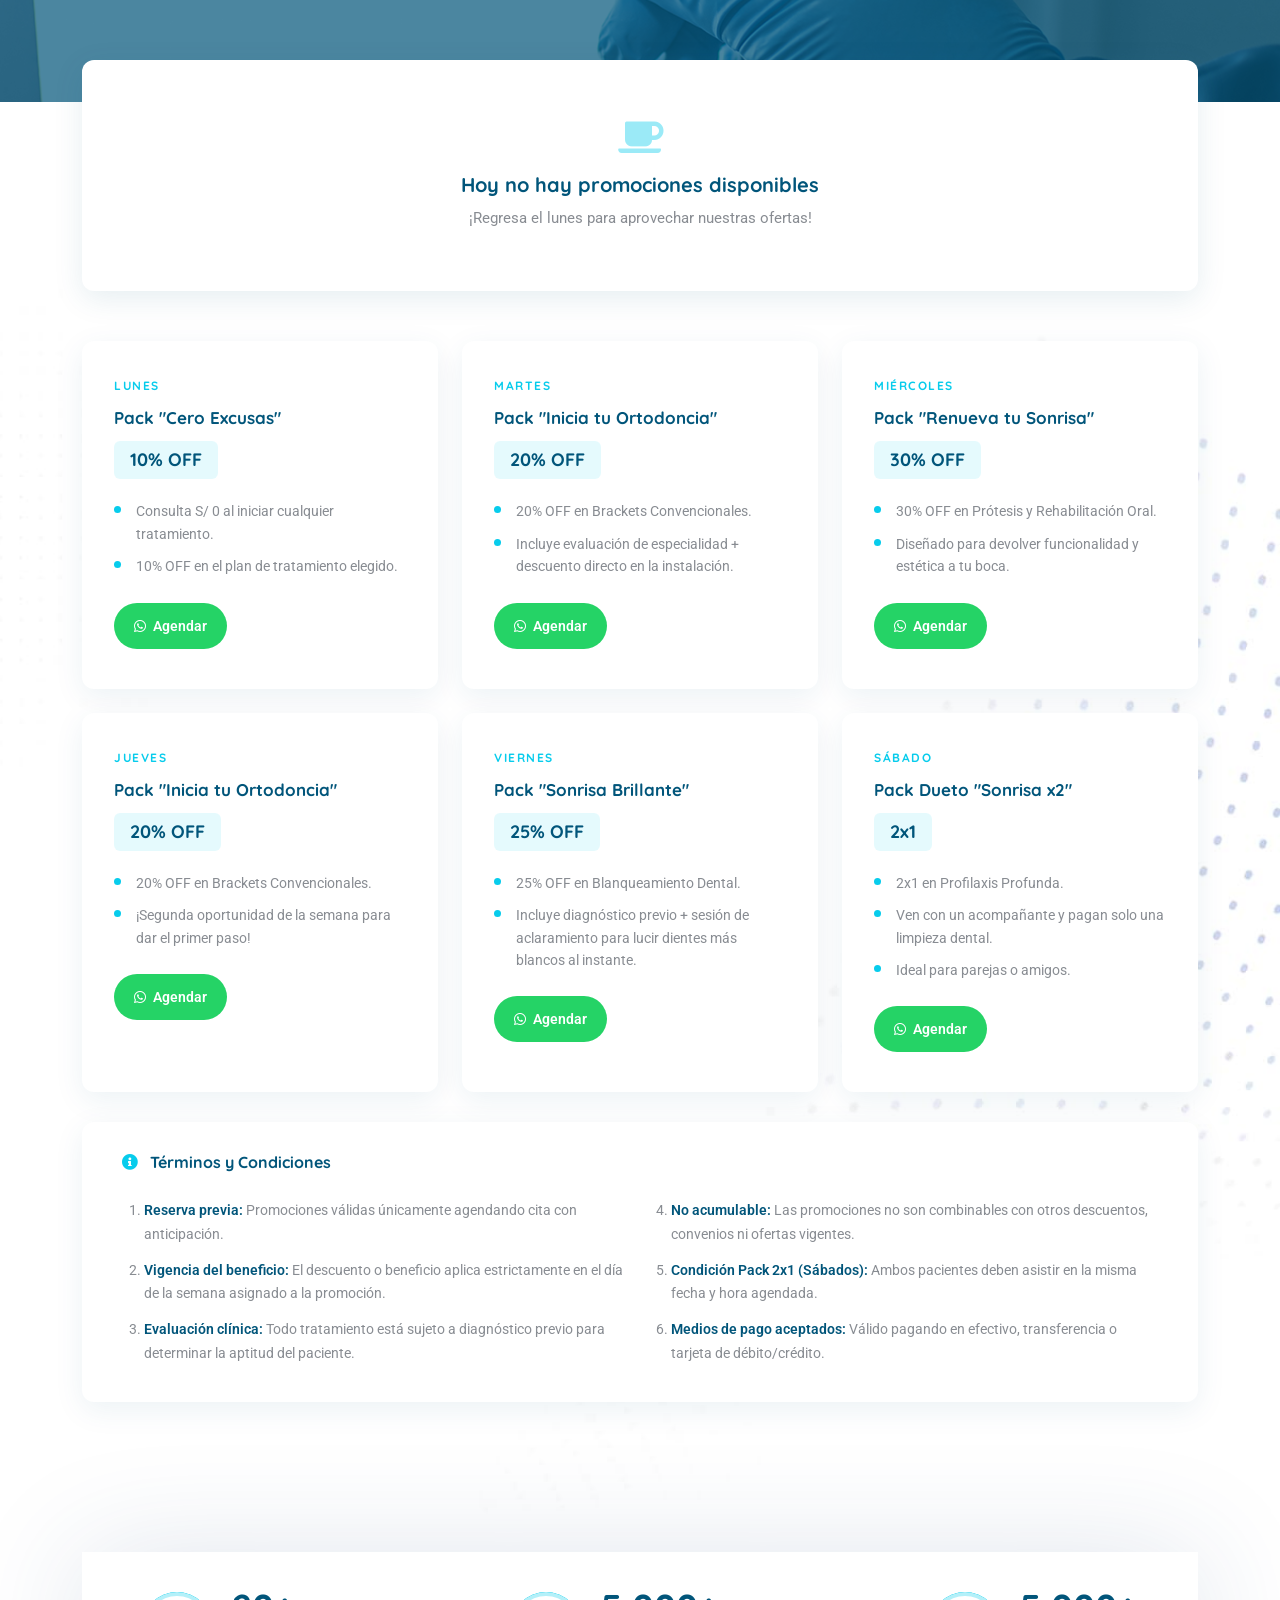
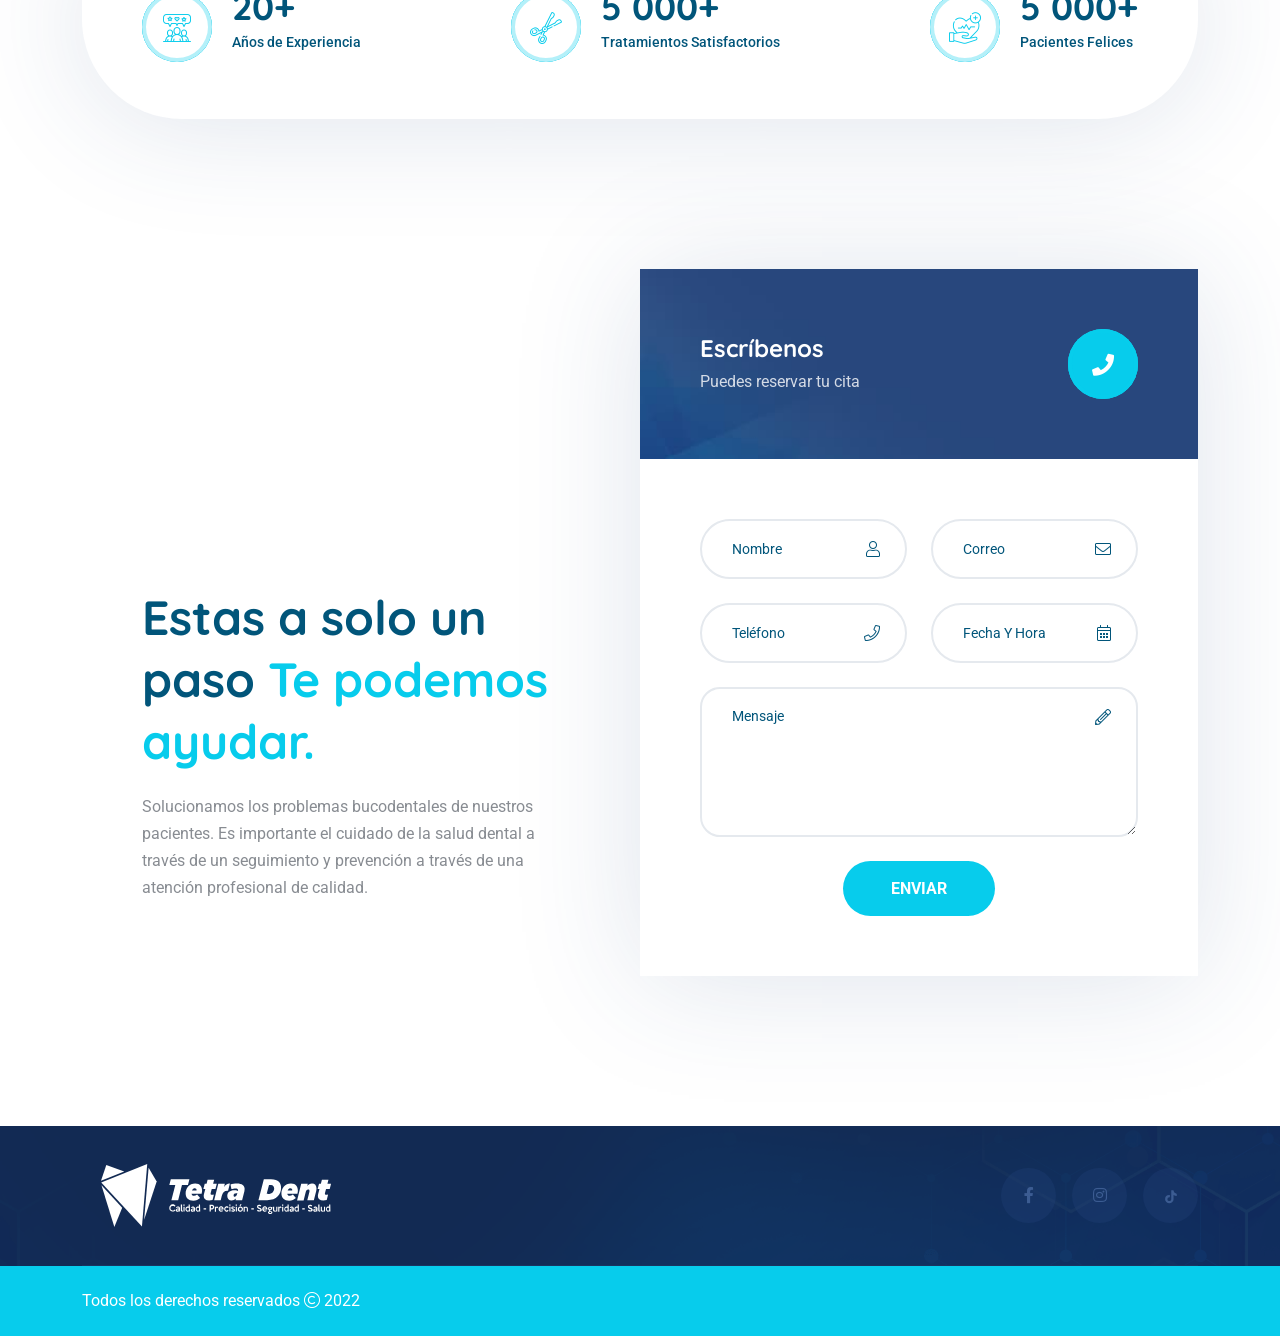
==== commit e88c4943: "" ====
--- a/index.html
+++ b/index.html
@@ -18,6 +18,7 @@
     <link rel="stylesheet" href="css/style.css" />
     <link rel="stylesheet" href="css/theme-color1.css" />
     <link rel="stylesheet" href="css/promociones.css" />
+    <link rel="stylesheet" href="css/promo-bar.css" />
     <link rel="stylesheet" href="css/common.css" />
     <!-- Google tag (gtag.js) -->
     <script async src="https://www.googletagmanager.com/gtag/js?id=G-2R5NNYWH60"></script>
@@ -102,6 +103,24 @@
           </div>
         </div>
       </div>
+      <!-- Promo Bar -->
+      <div class="promo-bar" onclick="window.location='index.html#promociones'">
+        <div class="promo-bar__inner">
+          <div class="promo-bar__left">
+            <div class="promo-bar__label">
+              <span class="promo-bar__icon"></span>
+              <span class="promo-bar__title">Promoción de la Semana</span>
+            </div>
+            <div class="promo-bar__sep"></div>
+            <div class="promo-bar__ticker">
+              <div class="promo-bar__ticker-inner"></div>
+            </div>
+          </div>
+          <div class="promo-bar__cta">
+            <a href="index.html#promociones">Ver todas las promociones <span class="promo-bar__cta-arrow">&rarr;</span></a>
+          </div>
+        </div>
+      </div>
       <div class="sticky-wrap">
         <div class="sticky-active">
           <div class="header-main">
@@ -472,7 +491,7 @@
       </section>
     </div>
     <!-- Sección Promociones -->
-    <div class="position-relative bg-box1">
+    <div id="promociones" class="position-relative bg-box1">
       <div class="bg-box-shape1 position-absolute" data-overlay="title" data-opacity="7" data-bg-src="img/bg-1.jpg"></div>
       <div class="bg-box-shape2 position-absolute" data-bg-src="img/bg/bg-shape-2.jpg"></div>
       <section class="vs-service-wrapper space">
@@ -688,8 +707,9 @@
             </div>
             <div class="col-sm-6 col-md-auto pt-20 pt-sm-0 pb-20 pb-sm-0 text-center text-sm-end">
               <div class="footer-social">
-                <a href="#"><i class="fab fa-facebook-f"></i></a>
-                <a href="#"><i class="fab fa-instagram"></i></a>
+                <a href="https://www.facebook.com/share/19N5hQ8Rh7/?mibextid=wwXIfr" target="_blank" rel="noopener noreferrer"><i class="fab fa-facebook-f"></i></a>
+                <a href="https://www.instagram.com/clinicadental_tetradent?igsh=c24xd25oOWwyMTYx&utm_source=qr" target="_blank" rel="noopener noreferrer"><i class="fab fa-instagram"></i></a>
+                <a href="https://www.tiktok.com/@clinicadental_tetradent?_r=1&_t=ZS-98JmeCxuWP3" target="_blank" rel="noopener noreferrer"><svg viewBox="0 0 24 24" width="16" height="16" fill="currentColor"><path d="M19.59 6.69a4.83 4.83 0 0 1-3.77-4.25V2h-3.45v13.67a2.89 2.89 0 0 1-2.88 2.5 2.89 2.89 0 0 1-2.89-2.89 2.89 2.89 0 0 1 2.89-2.89c.28 0 .54.04.79.1v-3.51a6.37 6.37 0 0 0-.79-.05A6.34 6.34 0 0 0 3.15 15.2a6.34 6.34 0 0 0 6.34 6.34 6.34 6.34 0 0 0 6.34-6.34V8.96a8.21 8.21 0 0 0 4.8 1.54V7.05a4.84 4.84 0 0 1-1.04-.36z"/></svg></a>
               </div>
             </div>
           </div>
@@ -714,4 +734,5 @@
   <script src="js/ajax-mail.js"></script>
   <script src="js/main.js"></script>
   <script src="js/promociones.js"></script>
+  <script src="js/promo-bar.js"></script>
 </html>
--- a/css/promo-bar.css
+++ b/css/promo-bar.css
@@ -0,0 +1,302 @@
+/* ============================================
+   PROMO BAR v14 - Premium Balanced
+   Tetra Dent - Dental Clinic
+   Senior UX/UI Design
+   Spacing system: 8px grid
+   ============================================ */
+
+:root {
+  --pb-bg-start: #07719A;
+  --pb-bg-end: #0C9ED6;
+  --pb-white: #FFFFFF;
+  --pb-white-090: rgba(255,255,255,0.90);
+  --pb-white-070: rgba(255,255,255,0.70);
+  --pb-white-040: rgba(255,255,255,0.40);
+  --pb-corp: #01557A;
+  --pb-font: 'Roboto', sans-serif;
+}
+
+/* === BAR === */
+.promo-bar {
+  background: linear-gradient(110deg, var(--pb-bg-start) 0%, var(--pb-bg-end) 100%);
+  height: 42px;
+  display: flex;
+  align-items: center;
+  justify-content: center;
+  position: relative;
+  z-index: 100;
+  overflow: hidden;
+  cursor: pointer;
+  transition: filter 0.2s ease;
+}
+
+.promo-bar:hover {
+  filter: brightness(1.04);
+}
+
+/* top highlight */
+.promo-bar::after {
+  content: '';
+  position: absolute;
+  top: 0; left: 0; right: 0;
+  height: 1px;
+  background: linear-gradient(90deg, transparent 10%, rgba(255,255,255,0.10) 50%, transparent 90%);
+  pointer-events: none;
+}
+
+/* === INNER === */
+.promo-bar__inner {
+  display: flex;
+  align-items: center;
+  justify-content: space-between;
+  width: 100%;
+  max-width: 1340px;
+  margin: 0 auto;
+  padding: 0 40px;
+  position: relative;
+  z-index: 3;
+}
+
+/* === LEFT === */
+.promo-bar__left {
+  display: flex;
+  align-items: center;
+  gap: 20px;
+  flex: 1;
+  min-width: 0;
+}
+
+/* === LABEL === */
+.promo-bar__label {
+  display: flex;
+  align-items: center;
+  gap: 10px;
+  flex-shrink: 0;
+}
+
+.promo-bar__icon {
+  width: 22px;
+  height: 22px;
+  display: flex;
+  align-items: center;
+  justify-content: center;
+  flex-shrink: 0;
+}
+
+.promo-bar__icon svg {
+  width: 18px;
+  height: 18px;
+  fill: none;
+  stroke: var(--pb-white);
+  stroke-width: 1.8;
+  stroke-linecap: round;
+  stroke-linejoin: round;
+}
+
+.promo-bar__title {
+  font-family: var(--pb-font);
+  font-size: 13px;
+  font-weight: 600;
+  color: var(--pb-white-090);
+  margin: 0;
+  white-space: nowrap;
+  letter-spacing: 0.01em;
+}
+
+/* === SEPARATOR === */
+.promo-bar__sep {
+  width: 1px;
+  height: 16px;
+  background: var(--pb-white-040);
+  flex-shrink: 0;
+}
+
+/* === TICKER === */
+.promo-bar__ticker {
+  flex: 1;
+  max-width: 480px;
+  overflow: hidden;
+  position: relative;
+  height: 24px;
+  min-width: 0;
+}
+
+.promo-bar__ticker-inner {
+  position: relative;
+  width: 100%;
+  height: 100%;
+}
+
+/* slide */
+.promo-bar__slide {
+  position: absolute;
+  top: 0; left: 0;
+  width: 100%; height: 100%;
+  display: flex;
+  align-items: center;
+  gap: 14px;
+  opacity: 0;
+  transform: translateX(14px);
+  transition: opacity 0.35s ease, transform 0.35s ease;
+  pointer-events: none;
+}
+
+.promo-bar__slide.active {
+  opacity: 1;
+  transform: translateX(0);
+  pointer-events: auto;
+}
+
+.promo-bar__slide.exit {
+  opacity: 0;
+  transform: translateX(-14px);
+}
+
+/* Day badge */
+.promo-bar__day {
+  font-family: var(--pb-font);
+  font-size: 11px;
+  font-weight: 700;
+  color: var(--pb-corp);
+  background: var(--pb-white);
+  padding: 4px 14px;
+  border-radius: 999px;
+  white-space: nowrap;
+  text-transform: uppercase;
+  letter-spacing: 0.03em;
+  flex-shrink: 0;
+  box-shadow: 0 1px 4px rgba(0,0,0,0.08);
+}
+
+/* Promo text */
+.promo-bar__text {
+  font-family: var(--pb-font);
+  font-size: 14px;
+  font-weight: 400;
+  color: var(--pb-white);
+  white-space: nowrap;
+  overflow: hidden;
+  text-overflow: ellipsis;
+  line-height: 1;
+}
+
+/* Highlighted benefit */
+.promo-bar__highlight {
+  font-weight: 700;
+  color: var(--pb-white);
+}
+
+/* === CTA LINK === */
+.promo-bar__cta {
+  flex-shrink: 0;
+  white-space: nowrap;
+  position: relative;
+  z-index: 10;
+  margin-left: 32px;
+}
+
+.promo-bar__cta a {
+  font-family: var(--pb-font);
+  font-size: 13px;
+  font-weight: 600;
+  color: var(--pb-white-070);
+  background: none;
+  text-decoration: none;
+  display: inline-flex;
+  align-items: center;
+  gap: 6px;
+  padding: 0;
+  border: none;
+  border-radius: 0;
+  transition: color 0.25s ease;
+  box-shadow: none;
+}
+
+.promo-bar__cta a:hover {
+  color: var(--pb-white);
+}
+
+/* CTA icon */
+.promo-bar__cta-icon { display: none; }
+
+/* CTA arrow */
+.promo-bar__cta-arrow {
+  font-size: 14px;
+  font-weight: 300;
+  transition: transform 0.25s cubic-bezier(0.4,0,0.2,1);
+  display: inline-flex;
+  line-height: 1;
+}
+
+.promo-bar__cta a:hover .promo-bar__cta-arrow {
+  transform: translateX(4px);
+}
+
+/* === MOBILE === */
+@media (max-width: 767.98px) {
+  .promo-bar { height: auto; }
+
+  .promo-bar__inner {
+    padding: 10px 16px;
+    gap: 10px;
+  }
+
+  .promo-bar__left { gap: 10px; }
+  .promo-bar__label { gap: 8px; }
+
+  .promo-bar__icon { width: 18px; height: 18px; }
+  .promo-bar__icon svg { width: 15px; height: 15px; }
+
+  .promo-bar__title { font-size: 11px; }
+  .promo-bar__sep { height: 14px; }
+
+  .promo-bar__ticker {
+    max-width: none;
+    height: auto;
+    overflow: visible;
+  }
+
+  .promo-bar__ticker-inner { height: auto; }
+
+  .promo-bar__slide {
+    position: relative;
+    opacity: 1;
+    transform: none;
+    pointer-events: auto;
+    height: auto;
+    gap: 10px;
+    transition: none;
+  }
+
+  .promo-bar__day {
+    font-size: 9px;
+    padding: 3px 10px;
+  }
+
+  .promo-bar__text {
+    font-size: 12px;
+    white-space: normal;
+    line-height: 1.3;
+  }
+
+  .promo-bar__cta { margin-left: 8px; }
+
+  .promo-bar__cta a {
+    font-size: 11px;
+    gap: 4px;
+  }
+
+  .promo-bar__cta-arrow { font-size: 12px; }
+}
+
+/* === TABLET === */
+@media (min-width: 768px) and (max-width: 1199.98px) {
+  .promo-bar__inner { padding: 0 28px; }
+  .promo-bar__ticker { max-width: 380px; }
+  .promo-bar__text { font-size: 13px; }
+}
+
+/* === LARGE === */
+@media (min-width: 1400px) {
+  .promo-bar__ticker { max-width: 540px; }
+}
--- a/css/common.css
+++ b/css/common.css
@@ -1,5 +1,3 @@
-
-
 #whatsapp-icon {
   position: fixed;
   right: 20px;
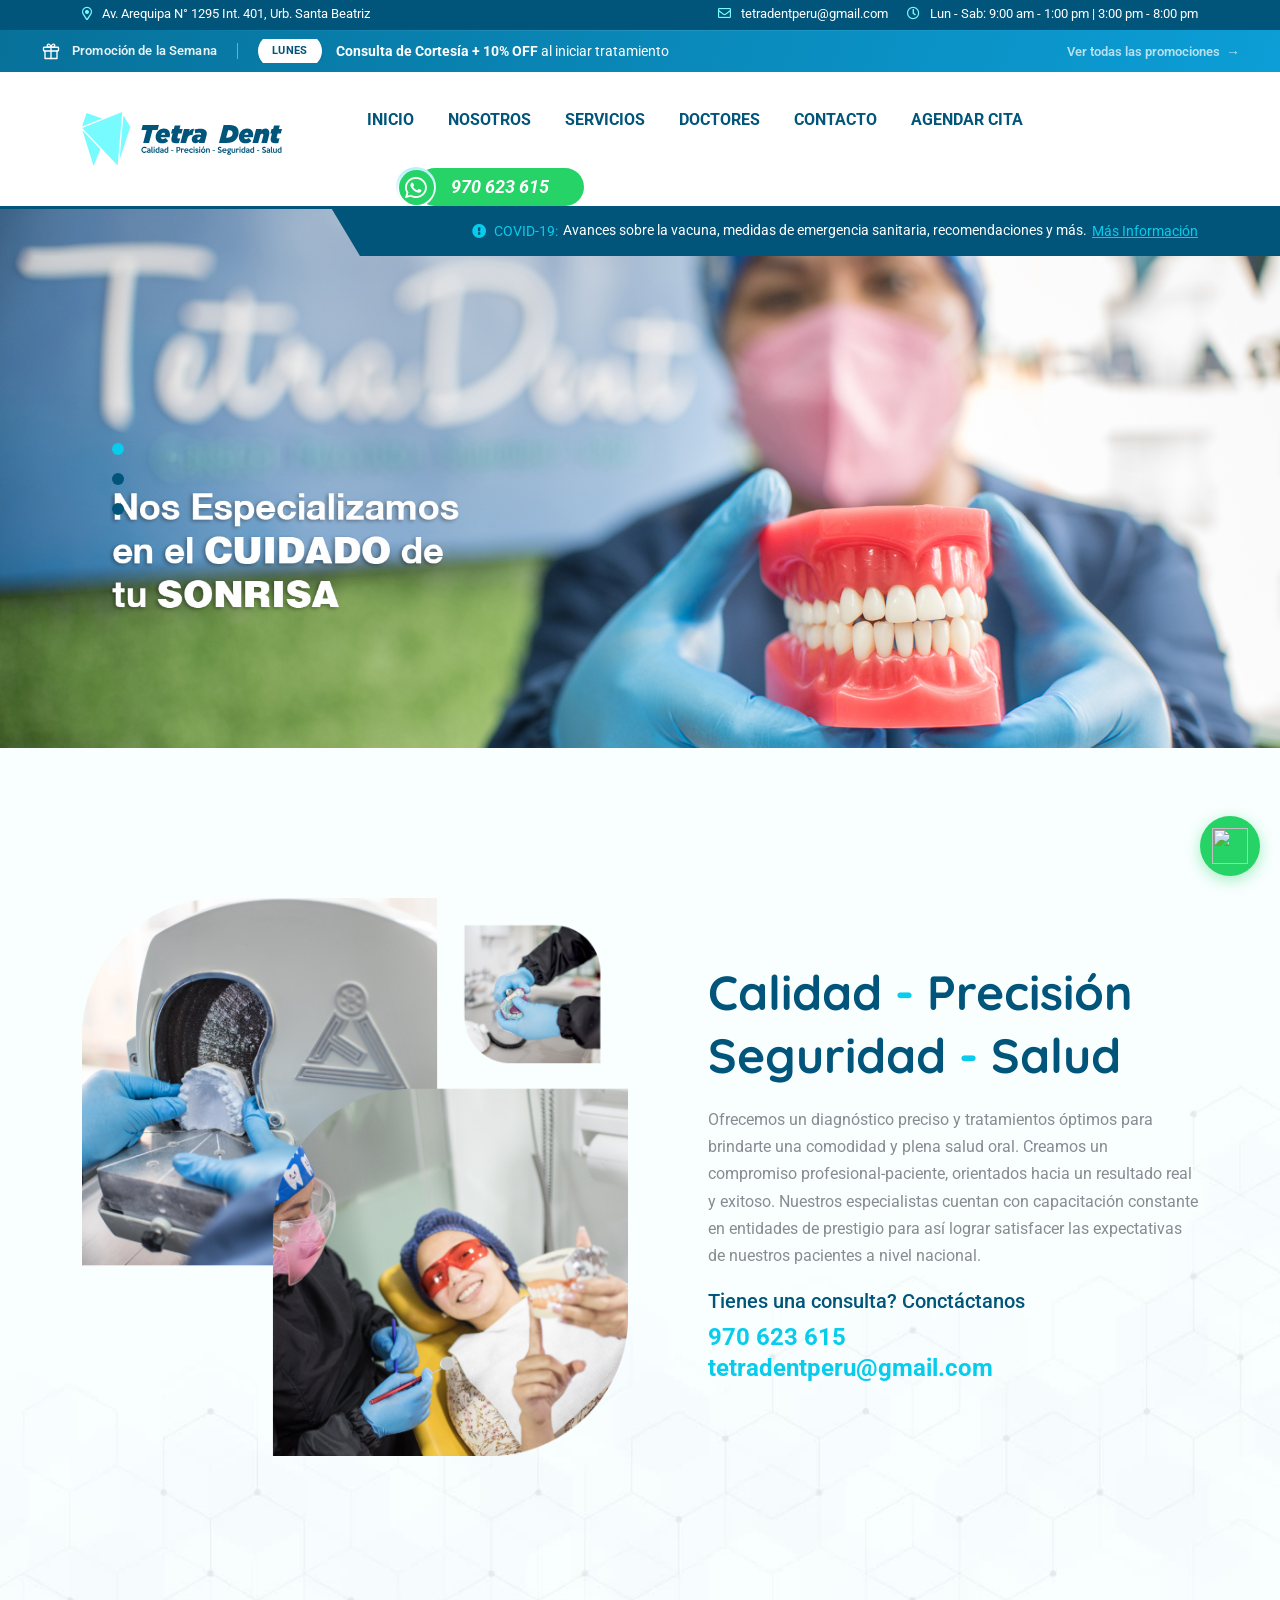
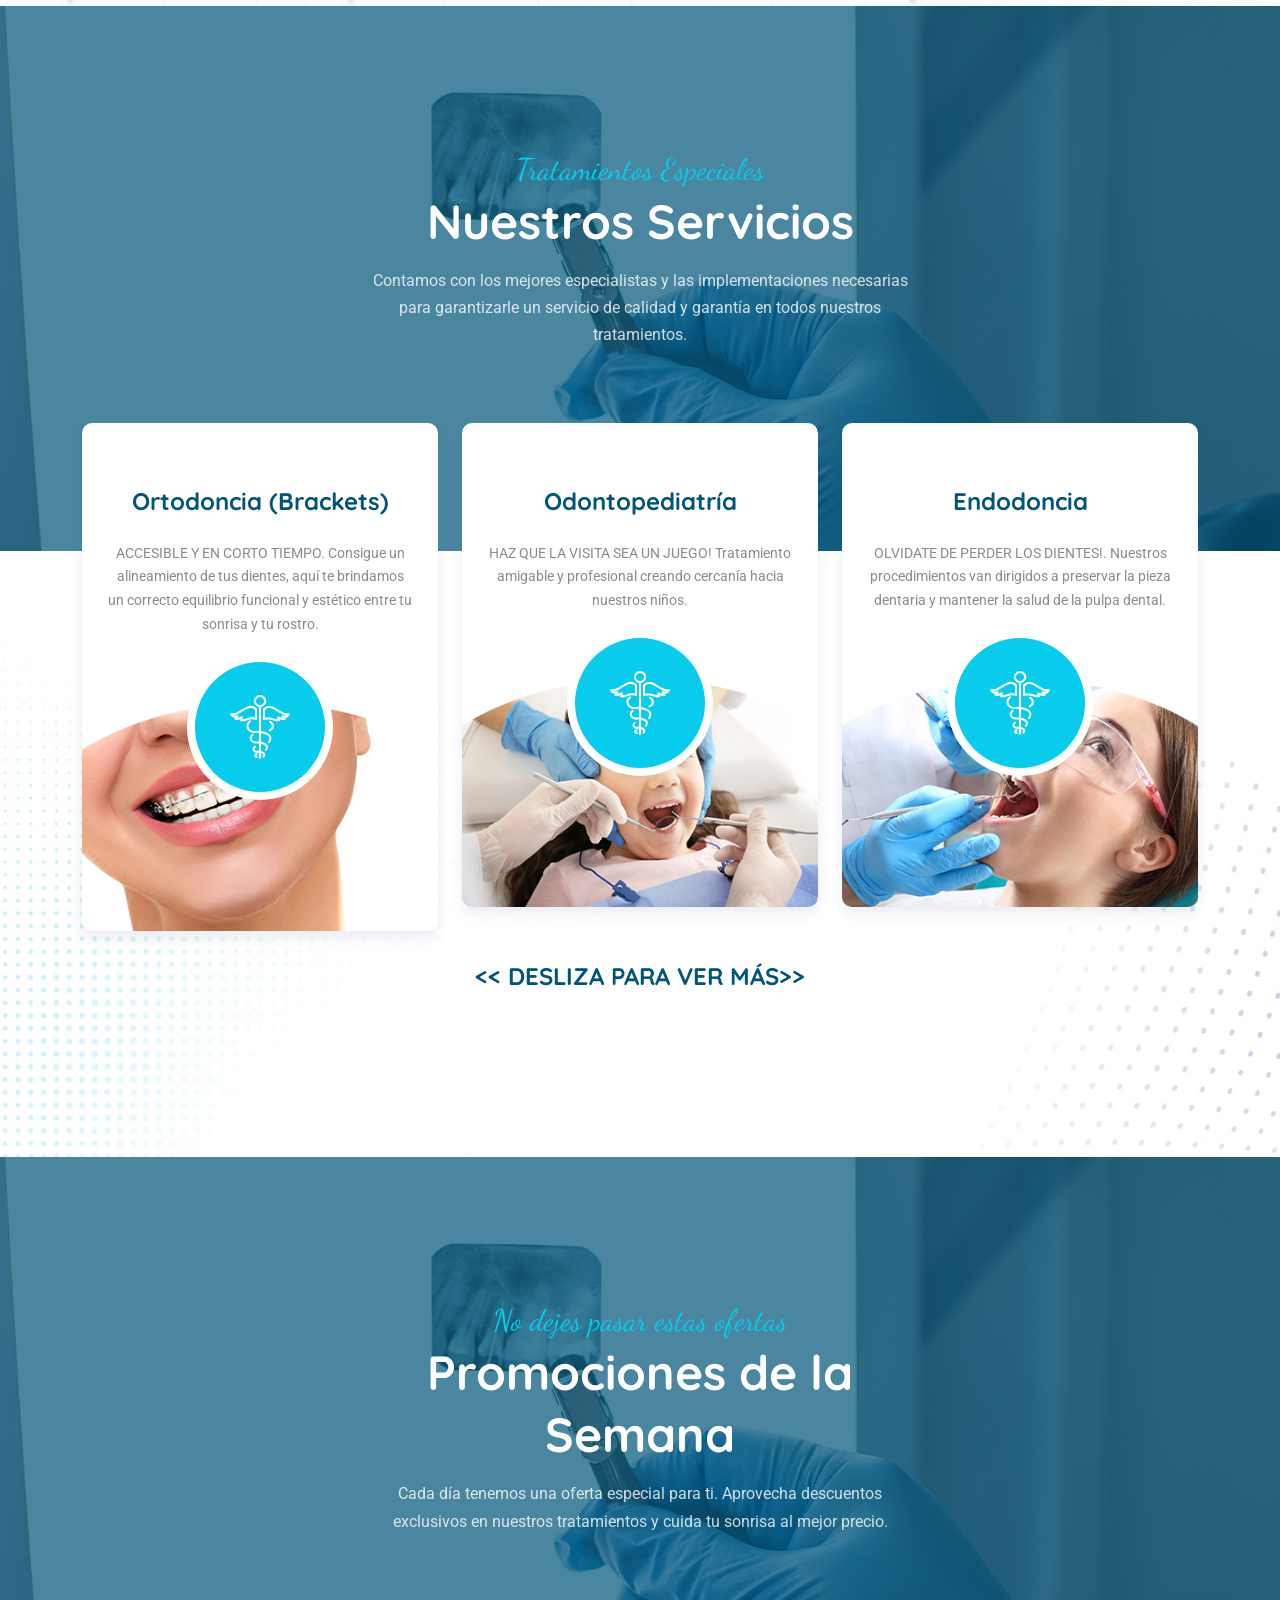
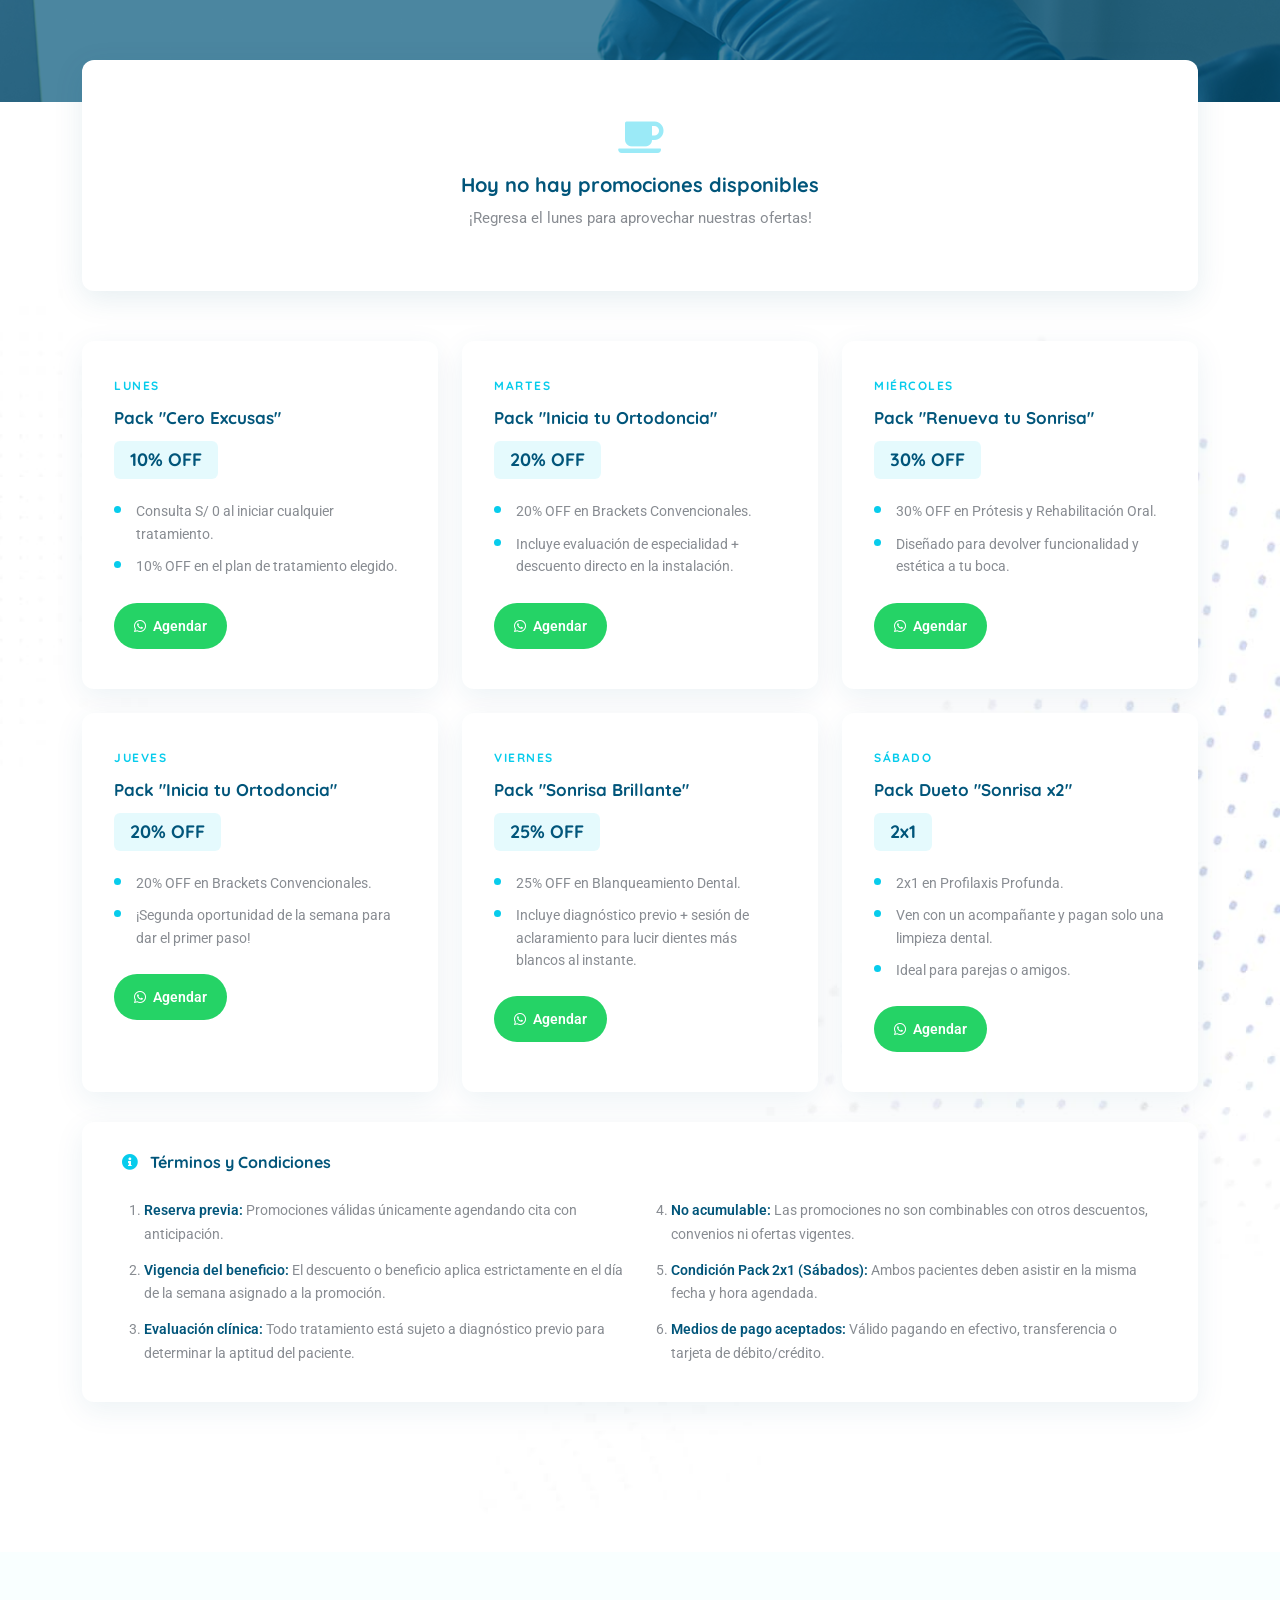
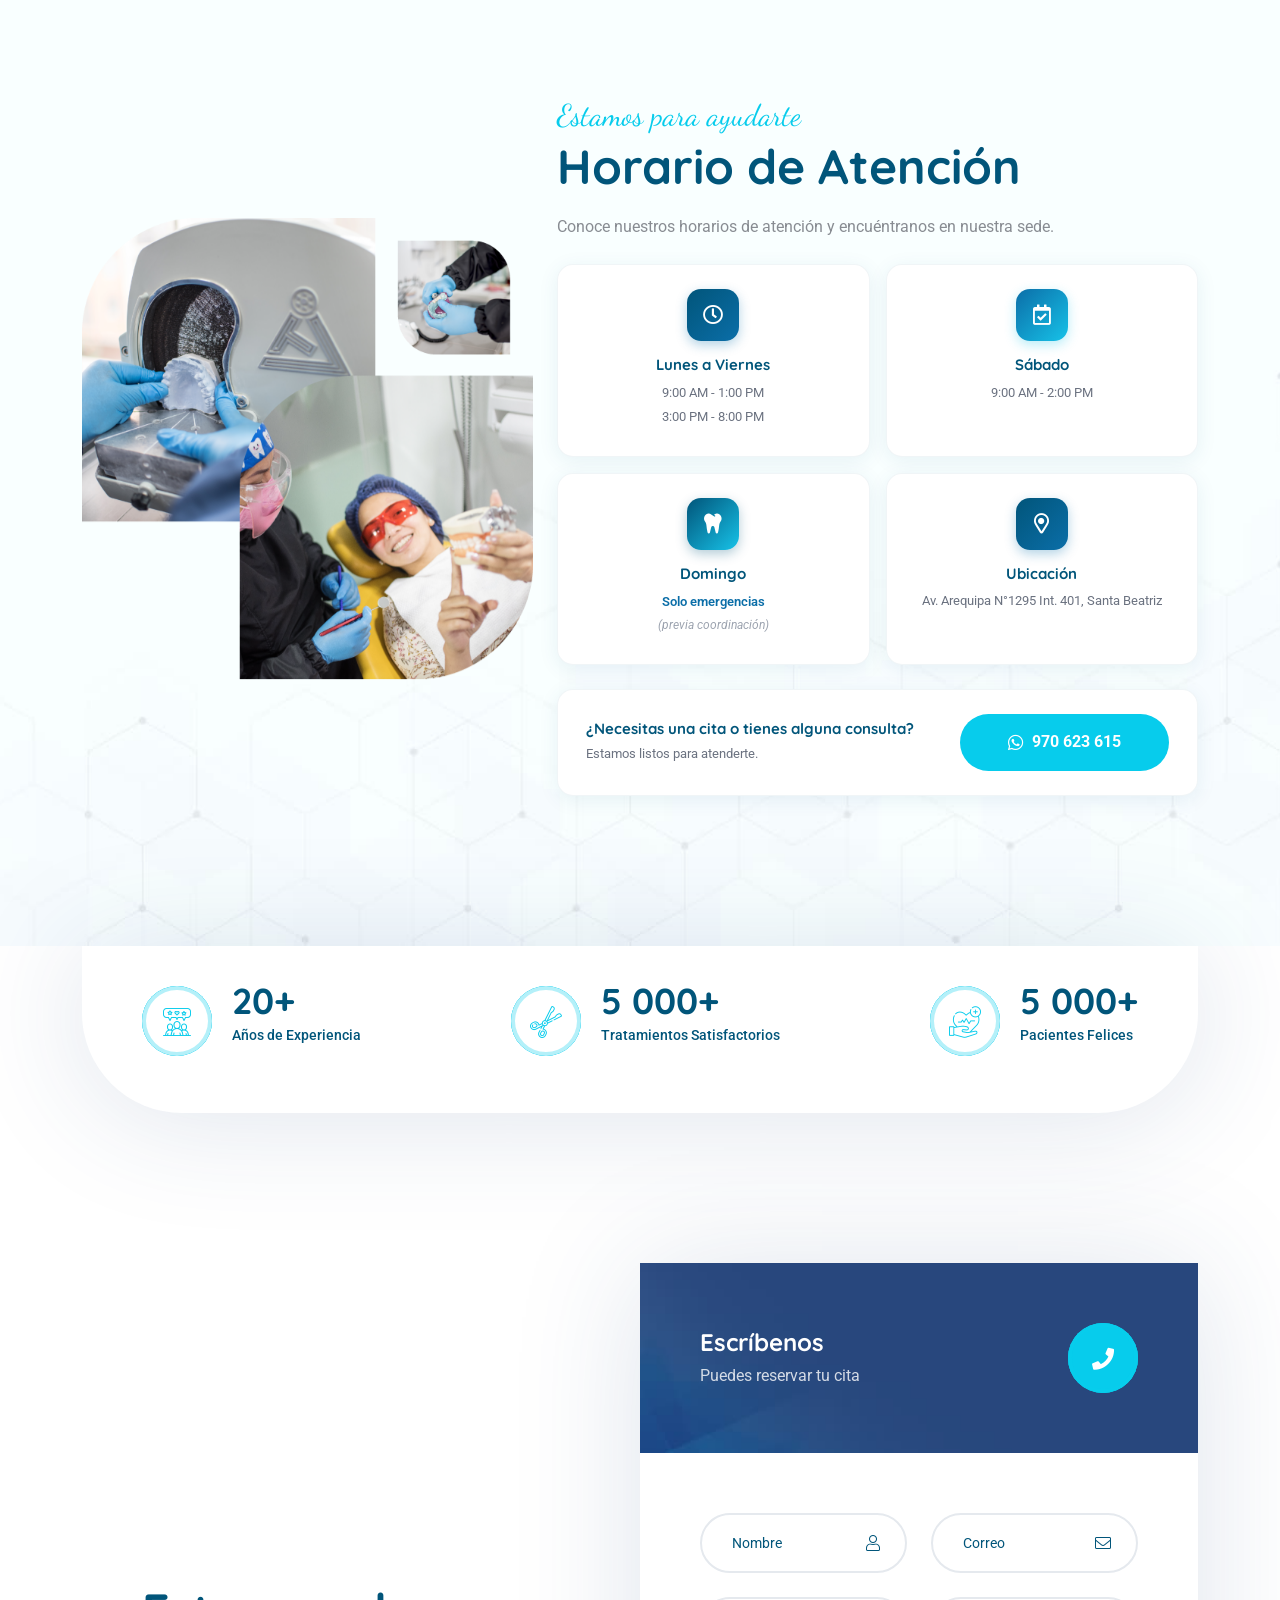
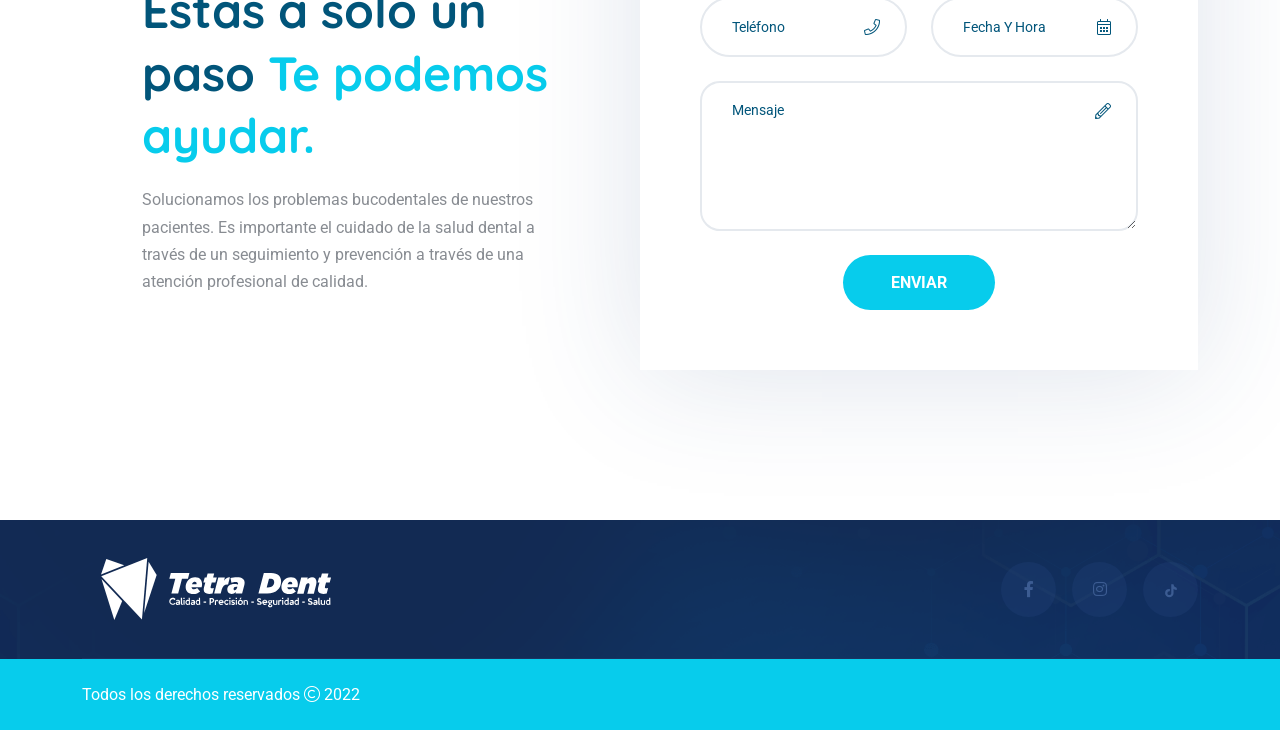
==== commit 67050038: "feat: add business hours section to index page and remove recommendation document" ====
--- a/index.html
+++ b/index.html
@@ -19,6 +19,7 @@
     <link rel="stylesheet" href="css/theme-color1.css" />
     <link rel="stylesheet" href="css/promociones.css" />
     <link rel="stylesheet" href="css/promo-bar.css" />
+    <link rel="stylesheet" href="css/business-hours.css" />
     <link rel="stylesheet" href="css/common.css" />
     <!-- Google tag (gtag.js) -->
     <script async src="https://www.googletagmanager.com/gtag/js?id=G-2R5NNYWH60"></script>
@@ -529,6 +530,79 @@
         </div>
       </section>
     </div>
+
+    <!-- Horario de Atención -->
+    <section class="vs-about-wrapper space" data-bg-src="img/bg/bg-shape-1.jpg">
+      <div class="container">
+        <div class="row align-items-center">
+          <div class="col-lg-5 mb-30 mb-lg-0">
+            <div class="about-img1 wow fadeInUp" data-wow-delay="0.3s">
+              <img src="img/nosotros.png" alt="Horario de Atención" class="w-100" />
+            </div>
+          </div>
+          <div class="col-lg-7">
+            <div class="section-title mb-4">
+              <span class="h3 sec-subtitle text-theme">Estamos para ayudarte</span>
+              <h2 class="h1">Horario de Atención</h2>
+              <p>Conoce nuestros horarios de atención y encuéntranos en nuestra sede.</p>
+            </div>
+            <div class="row g-3">
+              <div class="col-md-6 wow fadeInUp" data-wow-delay="0.3s">
+                <div class="bh-card">
+                  <div class="bh-card__icon bh-card__icon--blue">
+                    <i class="far fa-clock"></i>
+                  </div>
+                  <h4 class="bh-card__day">Lunes a Viernes</h4>
+                  <p class="bh-card__hours">9:00 AM - 1:00 PM</p>
+                  <p class="bh-card__hours">3:00 PM - 8:00 PM</p>
+                </div>
+              </div>
+              <div class="col-md-6 wow fadeInUp" data-wow-delay="0.4s">
+                <div class="bh-card">
+                  <div class="bh-card__icon bh-card__icon--cyan">
+                    <i class="far fa-calendar-check"></i>
+                  </div>
+                  <h4 class="bh-card__day">Sábado</h4>
+                  <p class="bh-card__hours">9:00 AM - 2:00 PM</p>
+                </div>
+              </div>
+              <div class="col-md-6 wow fadeInUp" data-wow-delay="0.5s">
+                <div class="bh-card">
+                  <div class="bh-card__icon bh-card__icon--teal">
+                    <i class="fas fa-tooth"></i>
+                  </div>
+                  <h4 class="bh-card__day">Domingo</h4>
+                  <p class="bh-card__hours bh-card__hours--accent">Solo emergencias</p>
+                  <p class="bh-card__hours bh-card__hours--small">(previa coordinación)</p>
+                </div>
+              </div>
+              <div class="col-md-6 wow fadeInUp" data-wow-delay="0.6s">
+                <div class="bh-card">
+                  <div class="bh-card__icon bh-card__icon--blue">
+                    <i class="far fa-map-marker-alt"></i>
+                  </div>
+                  <h4 class="bh-card__day">Ubicación</h4>
+                  <p class="bh-card__hours bh-card__hours--address">Av. Arequipa N°1295 Int. 401, Santa Beatriz</p>
+                </div>
+              </div>
+            </div>
+            <!-- WhatsApp CTA -->
+            <div class="mt-4 wow fadeInUp" data-wow-delay="0.7s">
+              <div class="bh-cta">
+                <div class="bh-cta__text">
+                  <h5 class="mb-1">¿Necesitas una cita o tienes alguna consulta?</h5>
+                  <p class="mb-0">Estamos listos para atenderte.</p>
+                </div>
+                <a href="https://api.whatsapp.com/send?phone=51970623615&text=Hola!%20Vengo%20de%20la%20p%C3%A1gina%20web.%20Me%20gustar%C3%ADa%20agendar%20una%20cita%E2%80%A6" target="_blank" rel="noopener noreferrer" class="vs-btn bh-cta__btn">
+                  <i class="fab fa-whatsapp"></i> 970 623 615
+                </a>
+              </div>
+            </div>
+          </div>
+        </div>
+      </div>
+    </section>
+
     <div class="bg-box2 position-relative">
       <div class="bg-box-shape3 z-index-n1 position-absolute">
         <div class="parallax" data-parallax-image="img/bg-3.jpg"></div>
@@ -676,6 +750,7 @@
         </div>
       </section>
     </div>
+
     <footer class="footer-wrapper footer-layout1" data-bg-src="img/bg/bg-shape-4.png">
       <div class="container">
         <div id="whatsapp-icon">
--- a/css/promo-bar.css
+++ b/css/promo-bar.css
@@ -1,5 +1,5 @@
 /* ============================================
-   PROMO BAR v14 - Premium Balanced
+   PROMO BAR v15 - Premium Final
    Tetra Dent - Dental Clinic
    Senior UX/UI Design
    Spacing system: 8px grid
@@ -232,40 +232,38 @@
   transform: translateX(4px);
 }
 
-/* === MOBILE === */
+/* ============================================
+   MOBILE - Compact single line
+   ============================================ */
 @media (max-width: 767.98px) {
-  .promo-bar { height: auto; }
+  .promo-bar {
+    height: 36px;
+  }
 
   .promo-bar__inner {
-    padding: 10px 16px;
-    gap: 10px;
-  }
-
-  .promo-bar__left { gap: 10px; }
-  .promo-bar__label { gap: 8px; }
-
-  .promo-bar__icon { width: 18px; height: 18px; }
-  .promo-bar__icon svg { width: 15px; height: 15px; }
-
-  .promo-bar__title { font-size: 11px; }
-  .promo-bar__sep { height: 14px; }
+    padding: 0 12px;
+  }
+
+  .promo-bar__left {
+    gap: 8px;
+  }
+
+  /* Hide title on mobile */
+  .promo-bar__label {
+    display: none;
+  }
+
+  /* Hide separator after label */
+  .promo-bar__left > .promo-bar__sep {
+    display: none;
+  }
 
   .promo-bar__ticker {
-    max-width: none;
-    height: auto;
-    overflow: visible;
-  }
-
-  .promo-bar__ticker-inner { height: auto; }
+    height: 20px;
+  }
 
   .promo-bar__slide {
-    position: relative;
-    opacity: 1;
-    transform: none;
-    pointer-events: auto;
-    height: auto;
-    gap: 10px;
-    transition: none;
+    gap: 8px;
   }
 
   .promo-bar__day {
@@ -275,28 +273,45 @@
 
   .promo-bar__text {
     font-size: 12px;
-    white-space: normal;
-    line-height: 1.3;
-  }
-
-  .promo-bar__cta { margin-left: 8px; }
+  }
+
+  .promo-bar__cta {
+    margin-left: 10px;
+  }
 
   .promo-bar__cta a {
     font-size: 11px;
     gap: 4px;
-  }
-
-  .promo-bar__cta-arrow { font-size: 12px; }
-}
-
-/* === TABLET === */
+    white-space: nowrap;
+  }
+
+  .promo-bar__cta-arrow {
+    font-size: 12px;
+  }
+}
+
+/* ============================================
+   TABLET
+   ============================================ */
 @media (min-width: 768px) and (max-width: 1199.98px) {
-  .promo-bar__inner { padding: 0 28px; }
-  .promo-bar__ticker { max-width: 380px; }
-  .promo-bar__text { font-size: 13px; }
-}
-
-/* === LARGE === */
+  .promo-bar__inner {
+    padding: 0 28px;
+  }
+
+  .promo-bar__ticker {
+    max-width: 380px;
+  }
+
+  .promo-bar__text {
+    font-size: 13px;
+  }
+}
+
+/* ============================================
+   LARGE
+   ============================================ */
 @media (min-width: 1400px) {
-  .promo-bar__ticker { max-width: 540px; }
-}
+  .promo-bar__ticker {
+    max-width: 540px;
+  }
+}
--- a/css/business-hours.css
+++ b/css/business-hours.css
@@ -0,0 +1,148 @@
+/* ============================================
+   BUSINESS HOURS - Tetra Dent
+   Horario de Atención
+   ============================================ */
+
+/* === CARD === */
+.bh-card {
+  background: #ffffff;
+  border-radius: 16px;
+  padding: 24px 20px;
+  text-align: center;
+  box-shadow: 0 4px 20px rgba(1,85,122,0.08);
+  border: 1px solid rgba(1,85,122,0.06);
+  transition: all 0.3s ease;
+  height: 100%;
+}
+
+.bh-card:hover {
+  transform: translateY(-6px);
+  box-shadow: 0 12px 32px rgba(1,85,122,0.14);
+}
+
+/* === ICON === */
+.bh-card__icon {
+  width: 52px;
+  height: 52px;
+  border-radius: 14px;
+  display: flex;
+  align-items: center;
+  justify-content: center;
+  margin: 0 auto 14px;
+  font-size: 20px;
+  transition: transform 0.3s ease;
+}
+
+.bh-card:hover .bh-card__icon {
+  transform: scale(1.08);
+}
+
+.bh-card__icon--blue {
+  background: linear-gradient(135deg, #01557A 0%, #0B6EA8 100%);
+  color: #ffffff;
+  box-shadow: 0 4px 12px rgba(1,110,168,0.3);
+}
+
+.bh-card__icon--cyan {
+  background: linear-gradient(135deg, #0B6EA8 0%, #17C2E8 100%);
+  color: #ffffff;
+  box-shadow: 0 4px 12px rgba(23,194,232,0.3);
+}
+
+.bh-card__icon--teal {
+  background: linear-gradient(135deg, #01557A 0%, #17C2E8 100%);
+  color: #ffffff;
+  box-shadow: 0 4px 12px rgba(1,85,122,0.3);
+}
+
+/* === CONTENT === */
+.bh-card__day {
+  font-family: 'Quicksand', sans-serif;
+  font-size: 15px;
+  font-weight: 700;
+  color: #01557A;
+  margin: 0 0 8px;
+}
+
+.bh-card__hours {
+  font-family: 'Roboto', sans-serif;
+  font-size: 13px;
+  font-weight: 400;
+  color: #6b7280;
+  margin: 0 0 4px;
+  line-height: 1.6;
+}
+
+.bh-card__hours--accent {
+  color: #0B6EA8;
+  font-weight: 600;
+}
+
+.bh-card__hours--small {
+  font-size: 12px;
+  color: #9ca3af;
+  font-style: italic;
+}
+
+.bh-card__hours--address {
+  font-size: 12.5px;
+  line-height: 1.5;
+}
+
+/* === WHATSAPP CTA === */
+.bh-cta {
+  background: #ffffff;
+  border-radius: 16px;
+  padding: 24px 28px;
+  display: flex;
+  align-items: center;
+  justify-content: space-between;
+  box-shadow: 0 4px 20px rgba(1,85,122,0.08);
+  border: 1px solid rgba(1,85,122,0.06);
+  gap: 16px;
+}
+
+.bh-cta__text h5 {
+  font-family: 'Quicksand', sans-serif;
+  font-size: 15px;
+  font-weight: 700;
+  color: #01557A;
+}
+
+.bh-cta__text p {
+  font-family: 'Roboto', sans-serif;
+  font-size: 13px;
+  color: #6b7280;
+}
+
+.bh-cta__btn {
+  white-space: nowrap;
+  display: inline-flex;
+  align-items: center;
+  gap: 8px;
+}
+
+.bh-cta__btn i {
+  font-size: 18px;
+}
+
+/* === RESPONSIVE === */
+@media (max-width: 991.98px) {
+  .bh-cta {
+    flex-direction: column;
+    text-align: center;
+    padding: 20px;
+  }
+}
+
+@media (max-width: 575.98px) {
+  .bh-card {
+    padding: 20px 16px;
+  }
+
+  .bh-card__icon {
+    width: 44px;
+    height: 44px;
+    font-size: 18px;
+  }
+}
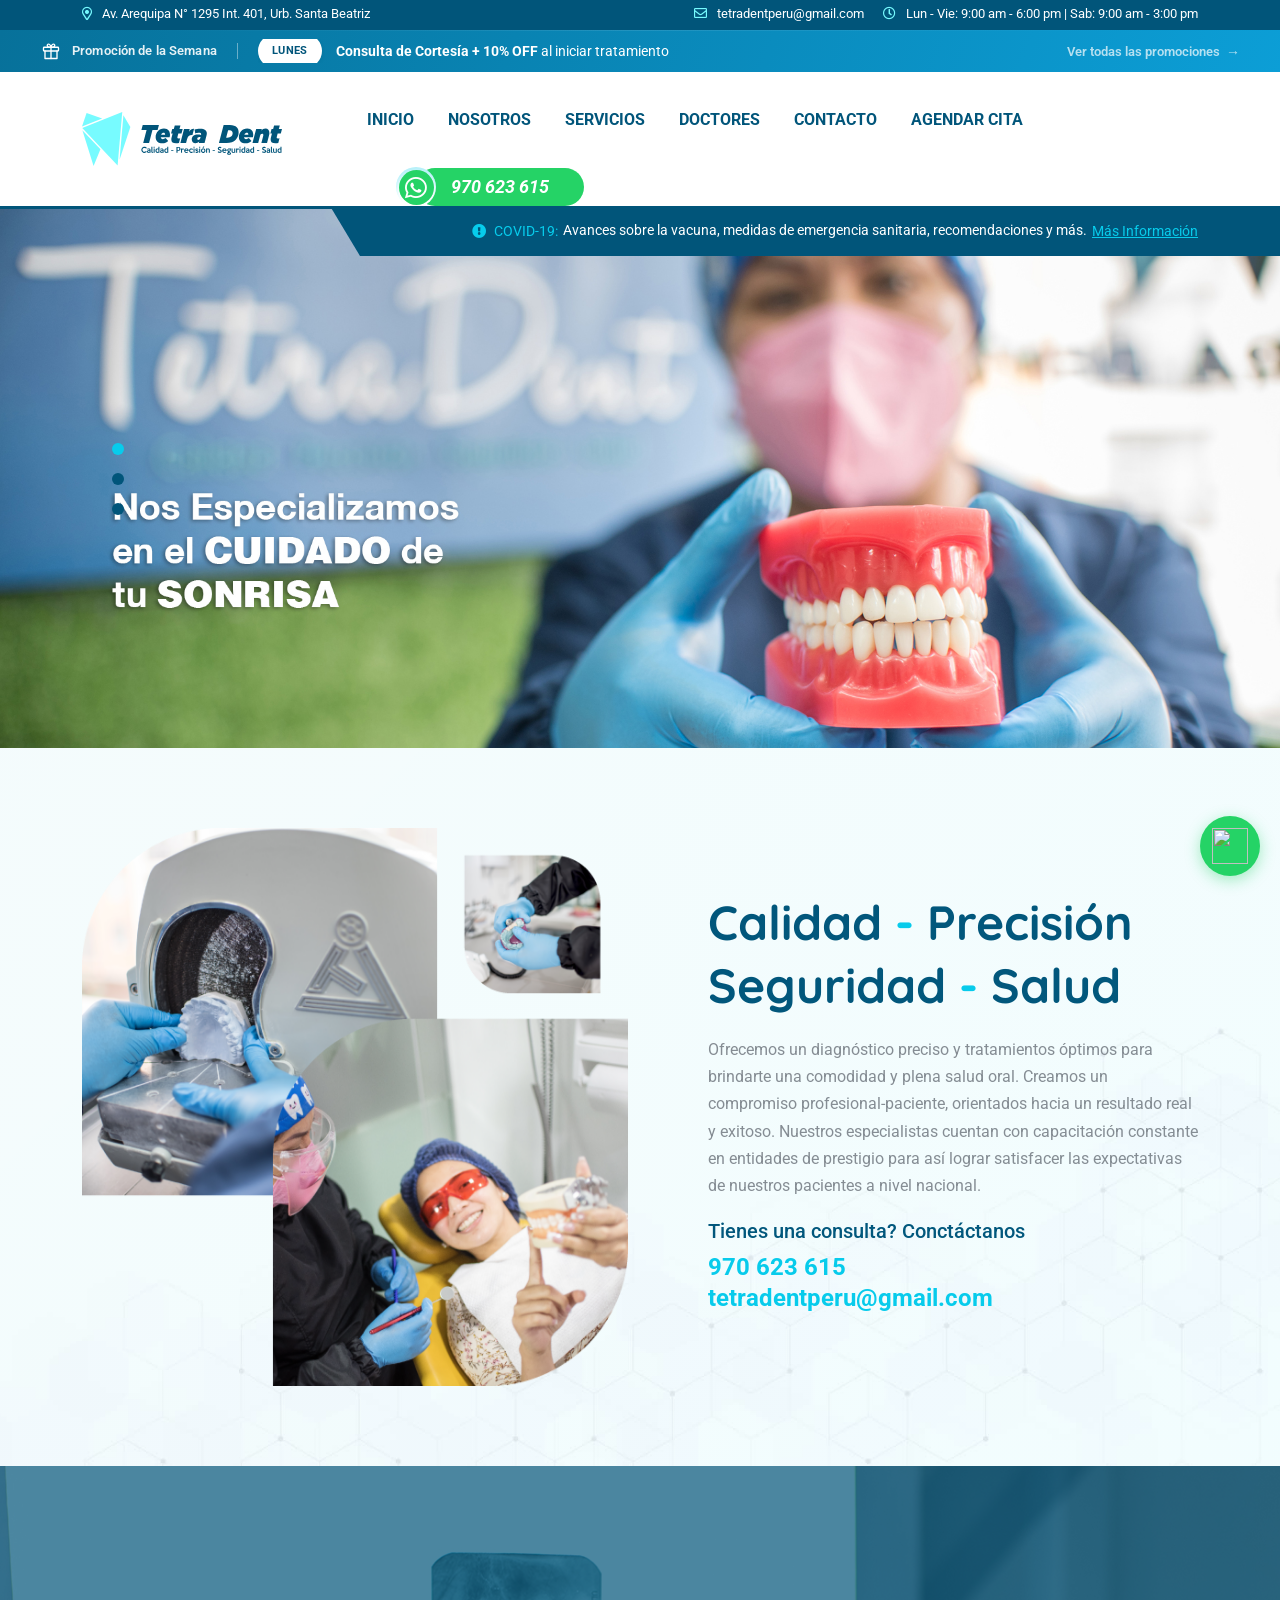
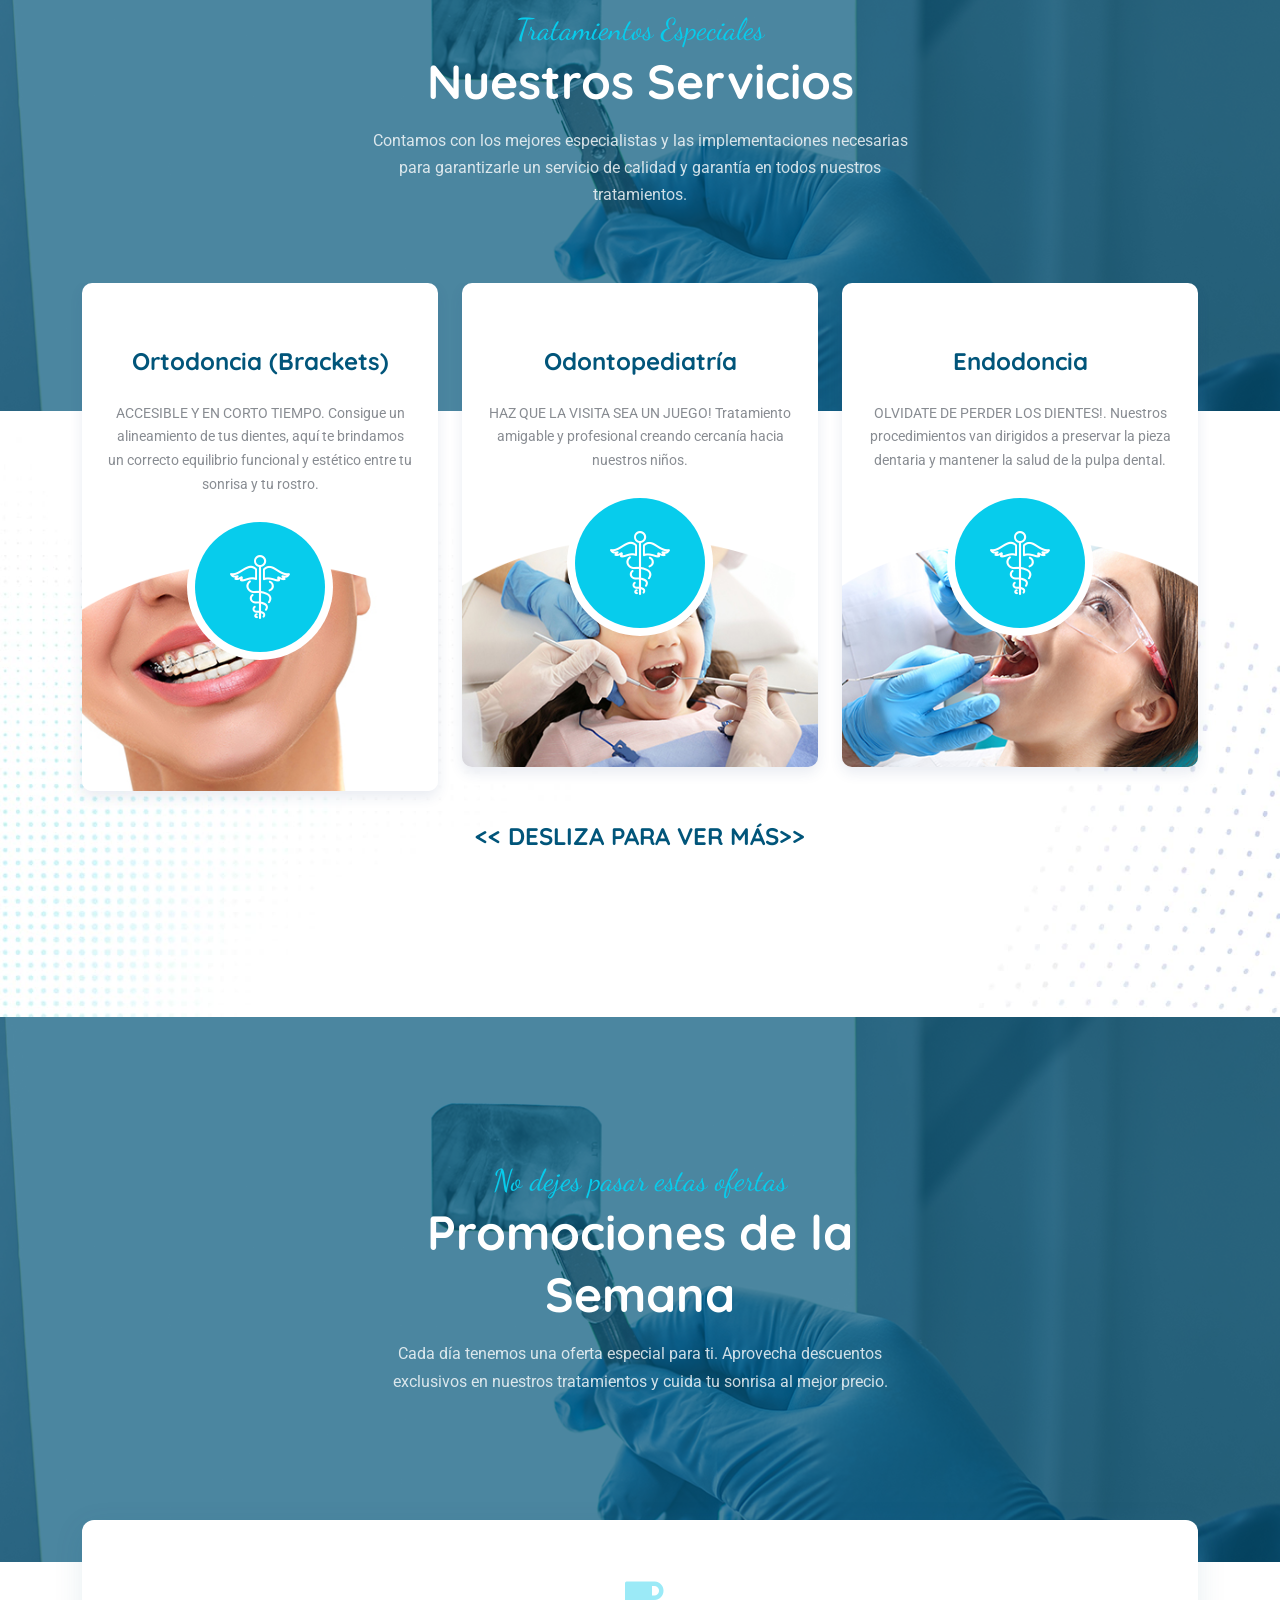
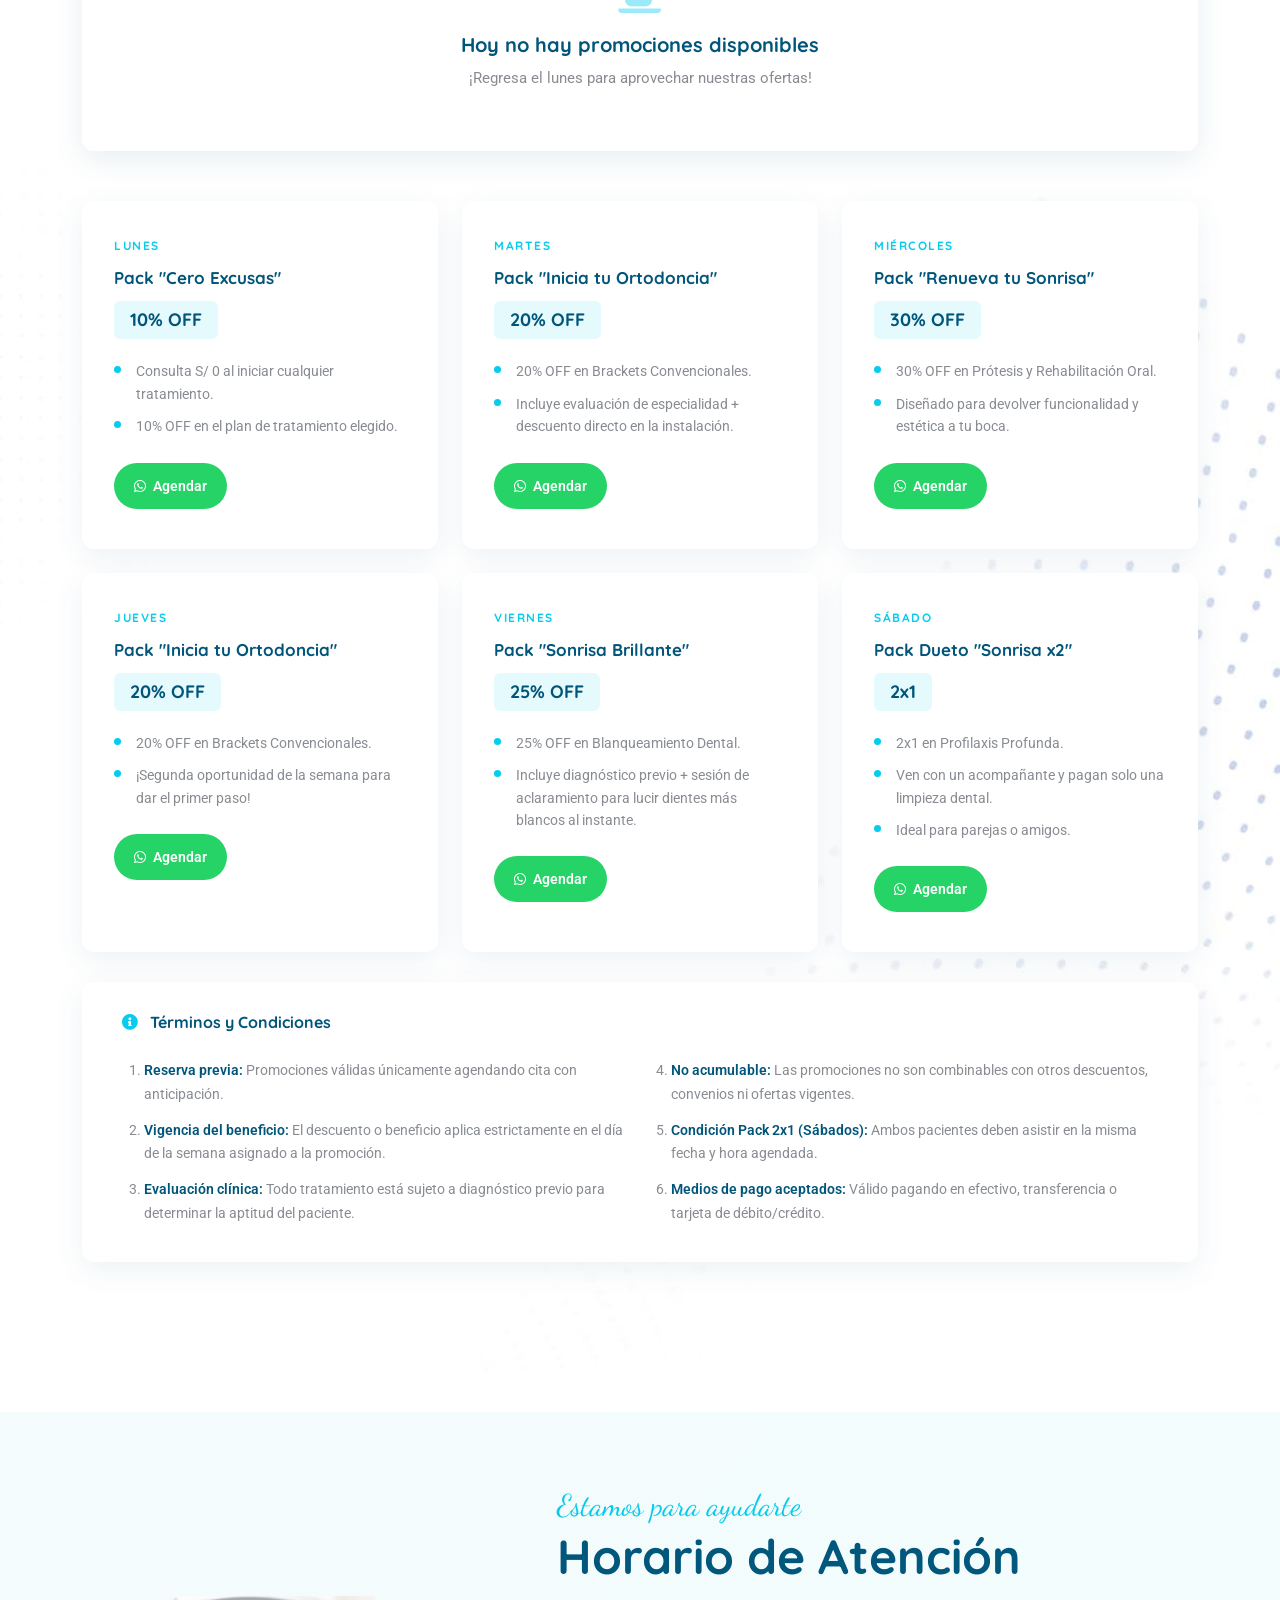
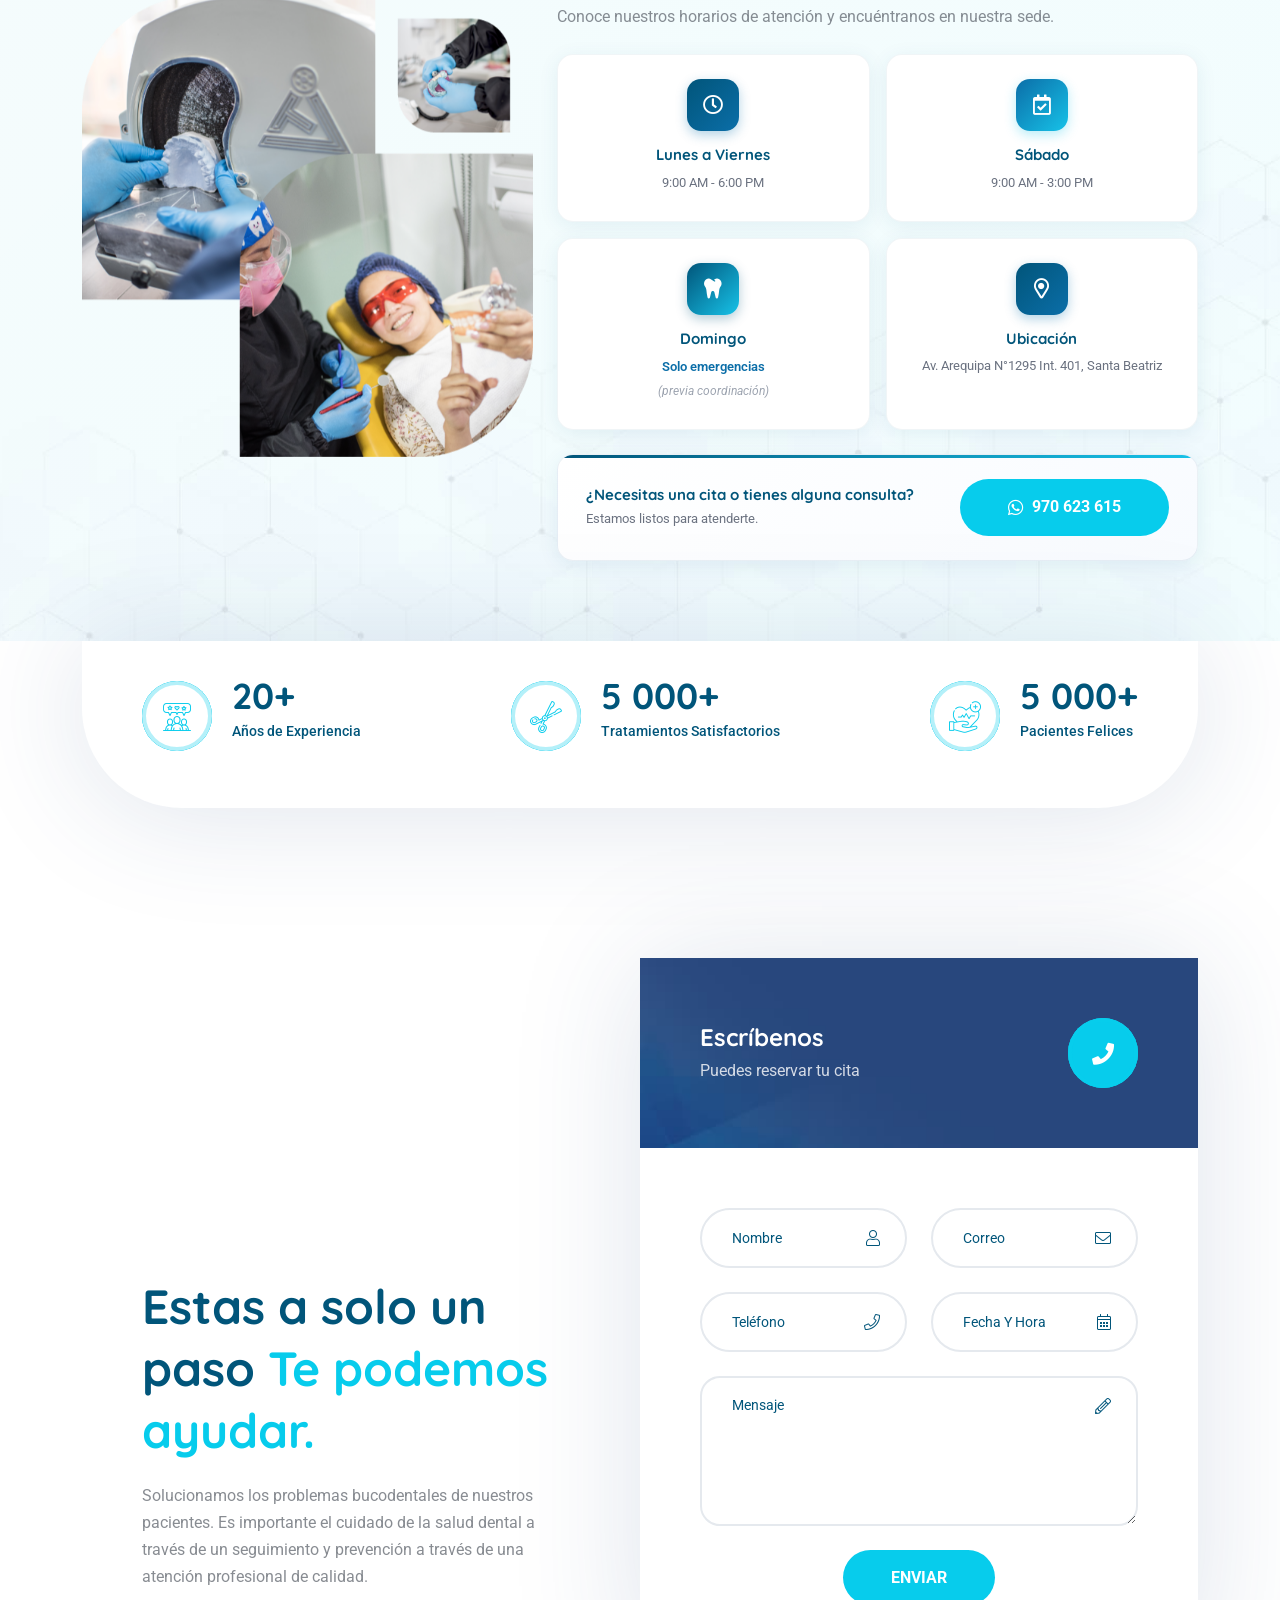
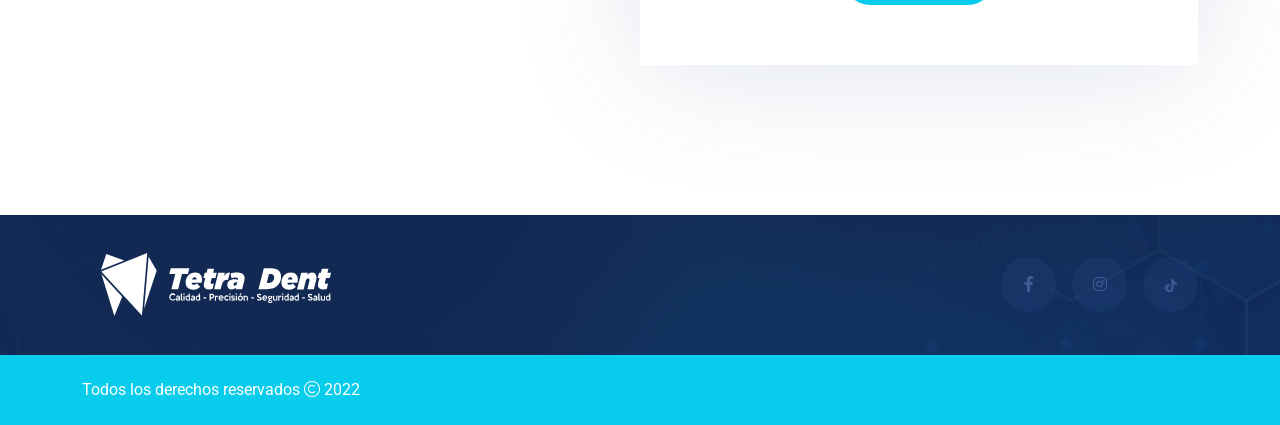
==== commit e9b95376: "feat: update business hours, add promo styles, and include new promotional section layouts across si" ====
--- a/index.html
+++ b/index.html
@@ -20,6 +20,7 @@
     <link rel="stylesheet" href="css/promociones.css" />
     <link rel="stylesheet" href="css/promo-bar.css" />
     <link rel="stylesheet" href="css/business-hours.css" />
+    <link rel="stylesheet" href="css/promo-section.css" />
     <link rel="stylesheet" href="css/common.css" />
     <!-- Google tag (gtag.js) -->
     <script async src="https://www.googletagmanager.com/gtag/js?id=G-2R5NNYWH60"></script>
@@ -97,7 +98,7 @@
                   >
                 </li>
                 <li>
-                  <i class="far fa-clock"></i>Lun - Sab: 9:00 am - 1:00 pm | 3:00 pm - 8:00 pm
+                  <i class="far fa-clock"></i>Lun - Vie: 9:00 am - 6:00 pm | Sab: 9:00 am - 3:00 pm
                 </li>
               </ul>
             </div>
@@ -212,7 +213,7 @@
         </div>
       </div>
     </section>
-    <section class="vs-about-wrapper space" data-bg-src="img/bg/bg-shape-1.jpg">
+    <section class="vs-about-wrapper space-sm" data-bg-src="img/bg/bg-shape-1.jpg">
       <div class="container">
         <div class="row">
           <div class="col-lg-6 mb-30 mb-lg-0">
@@ -243,6 +244,7 @@
         </div>
       </div>
     </section>
+
     <div class="position-relative bg-box1">
       <div
         class="bg-box-shape1 position-absolute"
@@ -532,7 +534,7 @@
     </div>
 
     <!-- Horario de Atención -->
-    <section class="vs-about-wrapper space" data-bg-src="img/bg/bg-shape-1.jpg">
+    <section class="vs-about-wrapper space-sm" data-bg-src="img/bg/bg-shape-1.jpg">
       <div class="container">
         <div class="row align-items-center">
           <div class="col-lg-5 mb-30 mb-lg-0">
@@ -553,8 +555,7 @@
                     <i class="far fa-clock"></i>
                   </div>
                   <h4 class="bh-card__day">Lunes a Viernes</h4>
-                  <p class="bh-card__hours">9:00 AM - 1:00 PM</p>
-                  <p class="bh-card__hours">3:00 PM - 8:00 PM</p>
+                  <p class="bh-card__hours">9:00 AM - 6:00 PM</p>
                 </div>
               </div>
               <div class="col-md-6 wow fadeInUp" data-wow-delay="0.4s">
@@ -563,7 +564,7 @@
                     <i class="far fa-calendar-check"></i>
                   </div>
                   <h4 class="bh-card__day">Sábado</h4>
-                  <p class="bh-card__hours">9:00 AM - 2:00 PM</p>
+                  <p class="bh-card__hours">9:00 AM - 3:00 PM</p>
                 </div>
               </div>
               <div class="col-md-6 wow fadeInUp" data-wow-delay="0.5s">
--- a/css/business-hours.css
+++ b/css/business-hours.css
@@ -2,6 +2,28 @@
    BUSINESS HOURS - Tetra Dent
    Horario de Atención
    ============================================ */
+
+/* Spacing */
+.space-sm {
+  padding-top: 80px;
+  padding-bottom: 80px;
+}
+
+/* Section visual enhancement */
+.vs-about-wrapper.space-sm {
+  position: relative;
+}
+
+.vs-about-wrapper.space-sm::before {
+  content: '';
+  position: absolute;
+  top: 0;
+  left: 0;
+  right: 0;
+  bottom: 0;
+  background: linear-gradient(135deg, rgba(1,85,122,0.02) 0%, rgba(23,194,232,0.03) 100%);
+  pointer-events: none;
+}
 
 /* === CARD === */
 .bh-card {
@@ -13,11 +35,29 @@
   border: 1px solid rgba(1,85,122,0.06);
   transition: all 0.3s ease;
   height: 100%;
+  position: relative;
+  overflow: hidden;
+}
+
+.bh-card::before {
+  content: '';
+  position: absolute;
+  top: 0;
+  left: 0;
+  right: 0;
+  height: 3px;
+  background: linear-gradient(90deg, #01557A, #17C2E8);
+  opacity: 0;
+  transition: opacity 0.3s ease;
 }
 
 .bh-card:hover {
-  transform: translateY(-6px);
-  box-shadow: 0 12px 32px rgba(1,85,122,0.14);
+  transform: translateY(-4px);
+  box-shadow: 0 8px 28px rgba(1,85,122,0.12);
+}
+
+.bh-card:hover::before {
+  opacity: 1;
 }
 
 /* === ICON === */
@@ -91,15 +131,27 @@
 
 /* === WHATSAPP CTA === */
 .bh-cta {
-  background: #ffffff;
+  background: linear-gradient(135deg, #ffffff 0%, #f8fbff 100%);
   border-radius: 16px;
   padding: 24px 28px;
   display: flex;
   align-items: center;
   justify-content: space-between;
   box-shadow: 0 4px 20px rgba(1,85,122,0.08);
-  border: 1px solid rgba(1,85,122,0.06);
+  border: 1px solid rgba(1,85,122,0.08);
   gap: 16px;
+  position: relative;
+  overflow: hidden;
+}
+
+.bh-cta::before {
+  content: '';
+  position: absolute;
+  top: 0;
+  left: 0;
+  right: 0;
+  height: 3px;
+  background: linear-gradient(90deg, #01557A, #17C2E8);
 }
 
 .bh-cta__text h5 {
@@ -128,6 +180,11 @@
 
 /* === RESPONSIVE === */
 @media (max-width: 991.98px) {
+  .space-sm {
+    padding-top: 60px;
+    padding-bottom: 60px;
+  }
+
   .bh-cta {
     flex-direction: column;
     text-align: center;
@@ -136,6 +193,11 @@
 }
 
 @media (max-width: 575.98px) {
+  .space-sm {
+    padding-top: 48px;
+    padding-bottom: 48px;
+  }
+
   .bh-card {
     padding: 20px 16px;
   }
--- a/css/promo-section.css
+++ b/css/promo-section.css
@@ -0,0 +1,396 @@
+/* ============================================
+   PROMO SECTIONS - Tetra Dent
+   Promociones entre secciones
+   ============================================ */
+
+/* === PROMO CARD (Horizontal) === */
+.ps-card {
+  background: #ffffff;
+  border-radius: 20px;
+  box-shadow: 0 8px 40px rgba(1,85,122,0.08);
+  border: 1px solid rgba(1,85,122,0.06);
+  overflow: hidden;
+  transition: all 0.3s ease;
+}
+
+.ps-card:hover {
+  transform: translateY(-4px);
+  box-shadow: 0 16px 48px rgba(1,85,122,0.14);
+}
+
+.ps-card__inner {
+  display: flex;
+  align-items: stretch;
+}
+
+/* Left content */
+.ps-card__content {
+  flex: 0 0 60%;
+  padding: 40px;
+  display: flex;
+  flex-direction: column;
+  justify-content: center;
+}
+
+/* Right image */
+.ps-card__image {
+  flex: 0 0 40%;
+  position: relative;
+  overflow: hidden;
+}
+
+.ps-card__image img {
+  width: 100%;
+  height: 100%;
+  object-fit: cover;
+  transition: transform 0.5s ease;
+}
+
+.ps-card:hover .ps-card__image img {
+  transform: scale(1.05);
+}
+
+/* Badge top */
+.ps-card__badge {
+  display: inline-flex;
+  align-items: center;
+  gap: 6px;
+  background: linear-gradient(135deg, #0D5EA6 0%, #3FA9F5 100%);
+  color: #ffffff;
+  font-family: 'Roboto', sans-serif;
+  font-size: 11px;
+  font-weight: 700;
+  padding: 6px 14px;
+  border-radius: 999px;
+  text-transform: uppercase;
+  letter-spacing: 0.05em;
+  margin-bottom: 16px;
+  width: fit-content;
+}
+
+.ps-card__badge i {
+  font-size: 10px;
+}
+
+/* Badge percentage */
+.ps-card__percent {
+  position: absolute;
+  top: 20px;
+  right: 20px;
+  width: 72px;
+  height: 72px;
+  background: linear-gradient(135deg, #0D5EA6 0%, #3FA9F5 100%);
+  color: #ffffff;
+  border-radius: 50%;
+  display: flex;
+  flex-direction: column;
+  align-items: center;
+  justify-content: center;
+  box-shadow: 0 4px 16px rgba(13,94,166,0.3);
+  z-index: 2;
+  animation: psPulse 2s ease-in-out infinite;
+}
+
+.ps-card__percent span {
+  font-family: 'Quicksand', sans-serif;
+  font-size: 20px;
+  font-weight: 700;
+  line-height: 1;
+}
+
+.ps-card__percent small {
+  font-family: 'Roboto', sans-serif;
+  font-size: 10px;
+  font-weight: 500;
+  opacity: 0.9;
+}
+
+@keyframes psPulse {
+  0%, 100% { transform: scale(1); }
+  50% { transform: scale(1.05); }
+}
+
+/* Title */
+.ps-card__title {
+  font-family: 'Quicksand', sans-serif;
+  font-size: 28px;
+  font-weight: 700;
+  color: #01557A;
+  margin: 0 0 8px;
+  line-height: 1.2;
+}
+
+.ps-card__title span {
+  background: linear-gradient(135deg, #0D5EA6 0%, #3FA9F5 100%);
+  -webkit-background-clip: text;
+  -webkit-text-fill-color: transparent;
+  background-clip: text;
+}
+
+/* Subtitle */
+.ps-card__subtitle {
+  font-family: 'Roboto', sans-serif;
+  font-size: 15px;
+  font-weight: 400;
+  color: #6b7280;
+  margin: 0 0 20px;
+}
+
+/* Features list */
+.ps-card__list {
+  list-style: none;
+  padding: 0;
+  margin: 0 0 24px;
+}
+
+.ps-card__list li {
+  font-family: 'Roboto', sans-serif;
+  font-size: 14px;
+  font-weight: 400;
+  color: #4b5563;
+  padding: 6px 0;
+  display: flex;
+  align-items: center;
+  gap: 10px;
+}
+
+.ps-card__list li i {
+  color: #17C2E8;
+  font-size: 14px;
+  width: 20px;
+  text-align: center;
+}
+
+/* Timer */
+.ps-card__timer {
+  display: inline-flex;
+  align-items: center;
+  gap: 8px;
+  background: #fef2f2;
+  color: #dc2626;
+  font-family: 'Roboto', sans-serif;
+  font-size: 12px;
+  font-weight: 600;
+  padding: 8px 14px;
+  border-radius: 8px;
+  margin-bottom: 20px;
+}
+
+.ps-card__timer i {
+  font-size: 14px;
+}
+
+/* Buttons */
+.ps-card__buttons {
+  display: flex;
+  gap: 12px;
+  flex-wrap: wrap;
+}
+
+.ps-btn-primary {
+  display: inline-flex;
+  align-items: center;
+  gap: 8px;
+  background: linear-gradient(135deg, #0D5EA6 0%, #3FA9F5 100%);
+  color: #ffffff;
+  font-family: 'Roboto', sans-serif;
+  font-size: 14px;
+  font-weight: 600;
+  padding: 12px 24px;
+  border-radius: 10px;
+  text-decoration: none;
+  border: none;
+  cursor: pointer;
+  transition: all 0.25s ease;
+  box-shadow: 0 4px 12px rgba(13,94,166,0.25);
+}
+
+.ps-btn-primary:hover {
+  transform: translateY(-2px);
+  box-shadow: 0 6px 20px rgba(13,94,166,0.35);
+  color: #ffffff;
+}
+
+.ps-btn-secondary {
+  display: inline-flex;
+  align-items: center;
+  gap: 8px;
+  background: #ffffff;
+  color: #0D5EA6;
+  font-family: 'Roboto', sans-serif;
+  font-size: 14px;
+  font-weight: 600;
+  padding: 12px 24px;
+  border-radius: 10px;
+  text-decoration: none;
+  border: 2px solid #0D5EA6;
+  cursor: pointer;
+  transition: all 0.25s ease;
+}
+
+.ps-btn-secondary:hover {
+  background: #0D5EA6;
+  color: #ffffff;
+}
+
+/* === CTA BANNER (Simple) === */
+.ps-cta {
+  background: linear-gradient(135deg, #0D5EA6 0%, #3FA9F5 100%);
+  border-radius: 20px;
+  padding: 48px 40px;
+  text-align: center;
+  position: relative;
+  overflow: hidden;
+}
+
+.ps-cta::before {
+  content: '';
+  position: absolute;
+  top: -50%;
+  right: -20%;
+  width: 400px;
+  height: 400px;
+  background: rgba(255,255,255,0.05);
+  border-radius: 50%;
+  pointer-events: none;
+}
+
+.ps-cta::after {
+  content: '';
+  position: absolute;
+  bottom: -30%;
+  left: -10%;
+  width: 300px;
+  height: 300px;
+  background: rgba(255,255,255,0.03);
+  border-radius: 50%;
+  pointer-events: none;
+}
+
+.ps-cta__icon {
+  font-size: 40px;
+  color: rgba(255,255,255,0.9);
+  margin-bottom: 16px;
+}
+
+.ps-cta__title {
+  font-family: 'Quicksand', sans-serif;
+  font-size: 28px;
+  font-weight: 700;
+  color: #ffffff;
+  margin: 0 0 12px;
+}
+
+.ps-cta__text {
+  font-family: 'Roboto', sans-serif;
+  font-size: 16px;
+  font-weight: 400;
+  color: rgba(255,255,255,0.9);
+  margin: 0 0 28px;
+  max-width: 600px;
+  margin-left: auto;
+  margin-right: auto;
+}
+
+.ps-cta__buttons {
+  display: flex;
+  gap: 16px;
+  justify-content: center;
+  flex-wrap: wrap;
+}
+
+.ps-cta__btn {
+  display: inline-flex;
+  align-items: center;
+  gap: 8px;
+  font-family: 'Roboto', sans-serif;
+  font-size: 15px;
+  font-weight: 600;
+  padding: 14px 28px;
+  border-radius: 10px;
+  text-decoration: none;
+  transition: all 0.25s ease;
+  cursor: pointer;
+}
+
+.ps-cta__btn--white {
+  background: #ffffff;
+  color: #0D5EA6;
+  box-shadow: 0 4px 16px rgba(0,0,0,0.1);
+}
+
+.ps-cta__btn--white:hover {
+  transform: translateY(-2px);
+  box-shadow: 0 6px 24px rgba(0,0,0,0.15);
+  color: #0D5EA6;
+}
+
+.ps-cta__btn--outline {
+  background: transparent;
+  color: #ffffff;
+  border: 2px solid rgba(255,255,255,0.5);
+}
+
+.ps-cta__btn--outline:hover {
+  background: rgba(255,255,255,0.1);
+  border-color: #ffffff;
+  color: #ffffff;
+}
+
+/* === RESPONSIVE === */
+@media (max-width: 991.98px) {
+  .ps-card__inner {
+    flex-direction: column;
+  }
+
+  .ps-card__content {
+    flex: none;
+    padding: 32px 24px;
+  }
+
+  .ps-card__image {
+    flex: none;
+    height: 240px;
+  }
+
+  .ps-card__title {
+    font-size: 24px;
+  }
+}
+
+@media (max-width: 575.98px) {
+  .ps-card__content {
+    padding: 24px 20px;
+  }
+
+  .ps-card__title {
+    font-size: 22px;
+  }
+
+  .ps-card__buttons {
+    flex-direction: column;
+  }
+
+  .ps-btn-primary,
+  .ps-btn-secondary {
+    width: 100%;
+    justify-content: center;
+  }
+
+  .ps-cta {
+    padding: 36px 20px;
+  }
+
+  .ps-cta__title {
+    font-size: 24px;
+  }
+
+  .ps-cta__buttons {
+    flex-direction: column;
+  }
+
+  .ps-cta__btn {
+    width: 100%;
+    justify-content: center;
+  }
+}
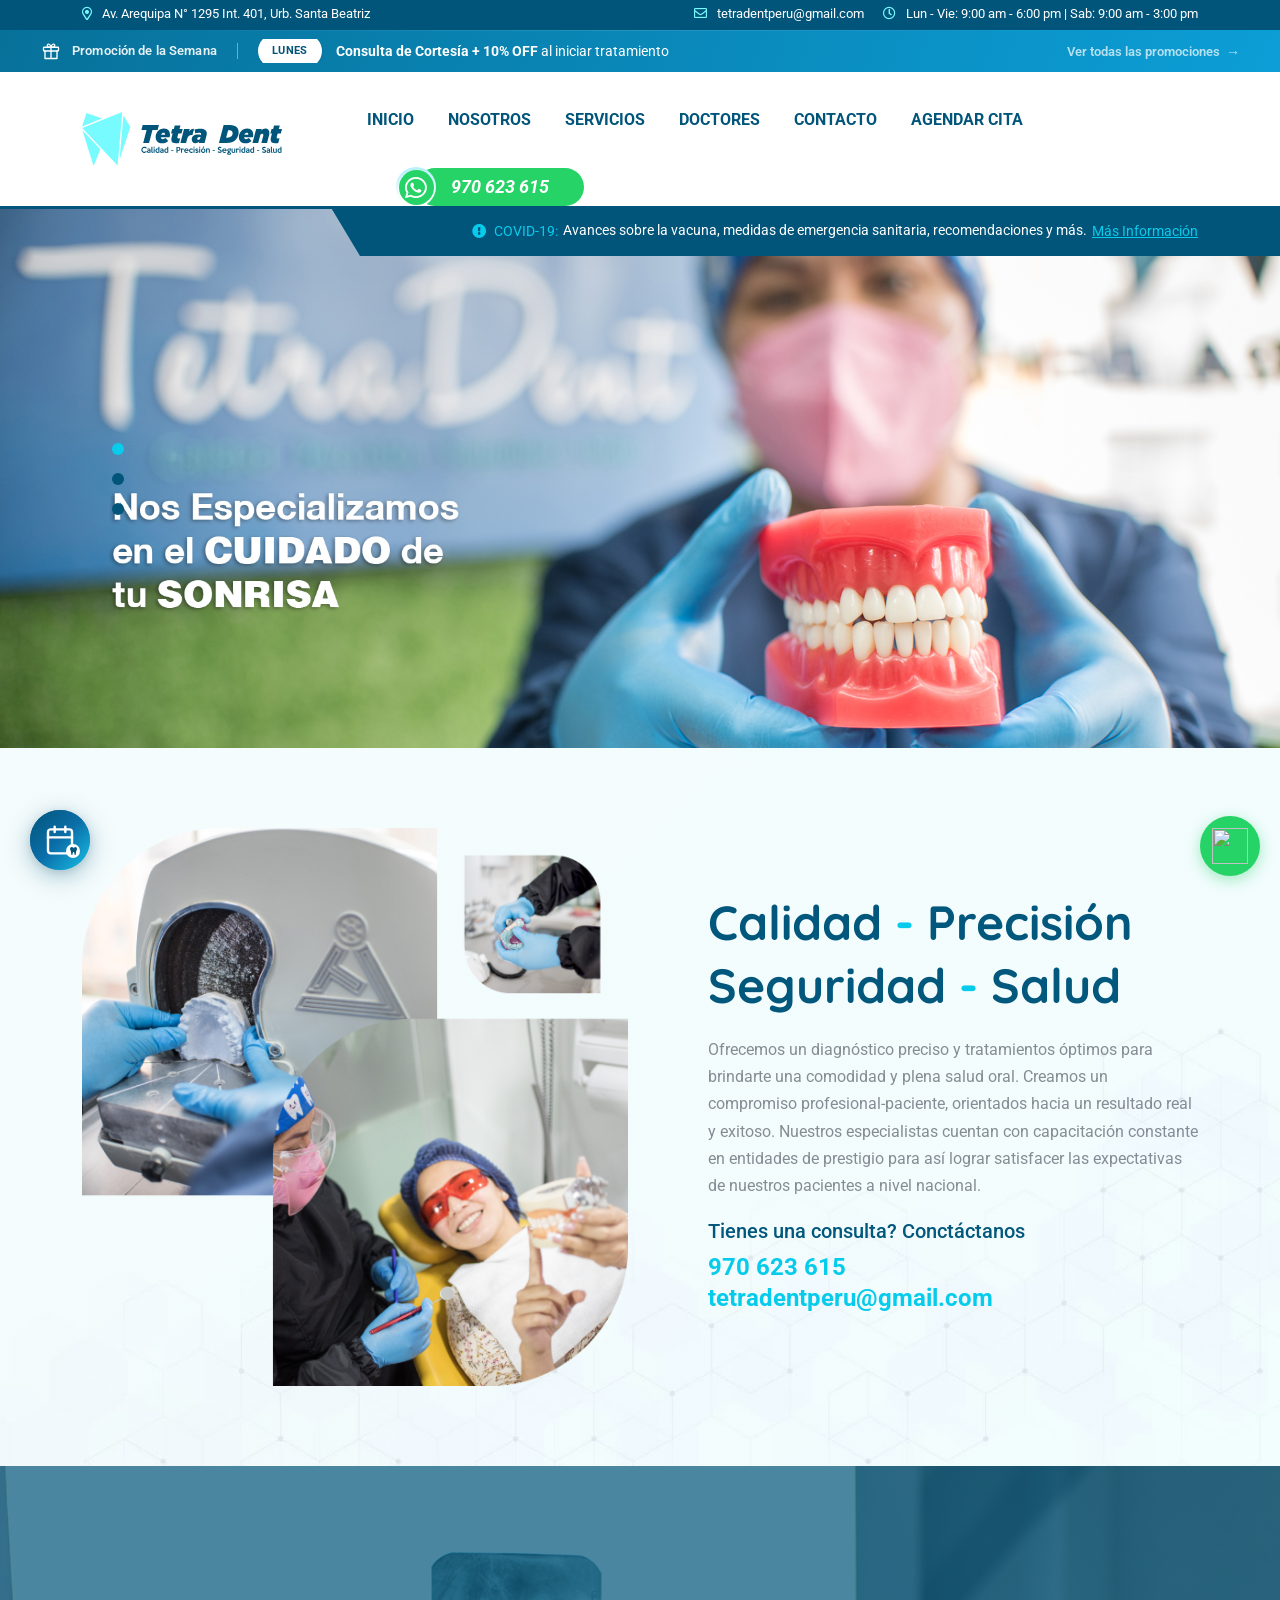
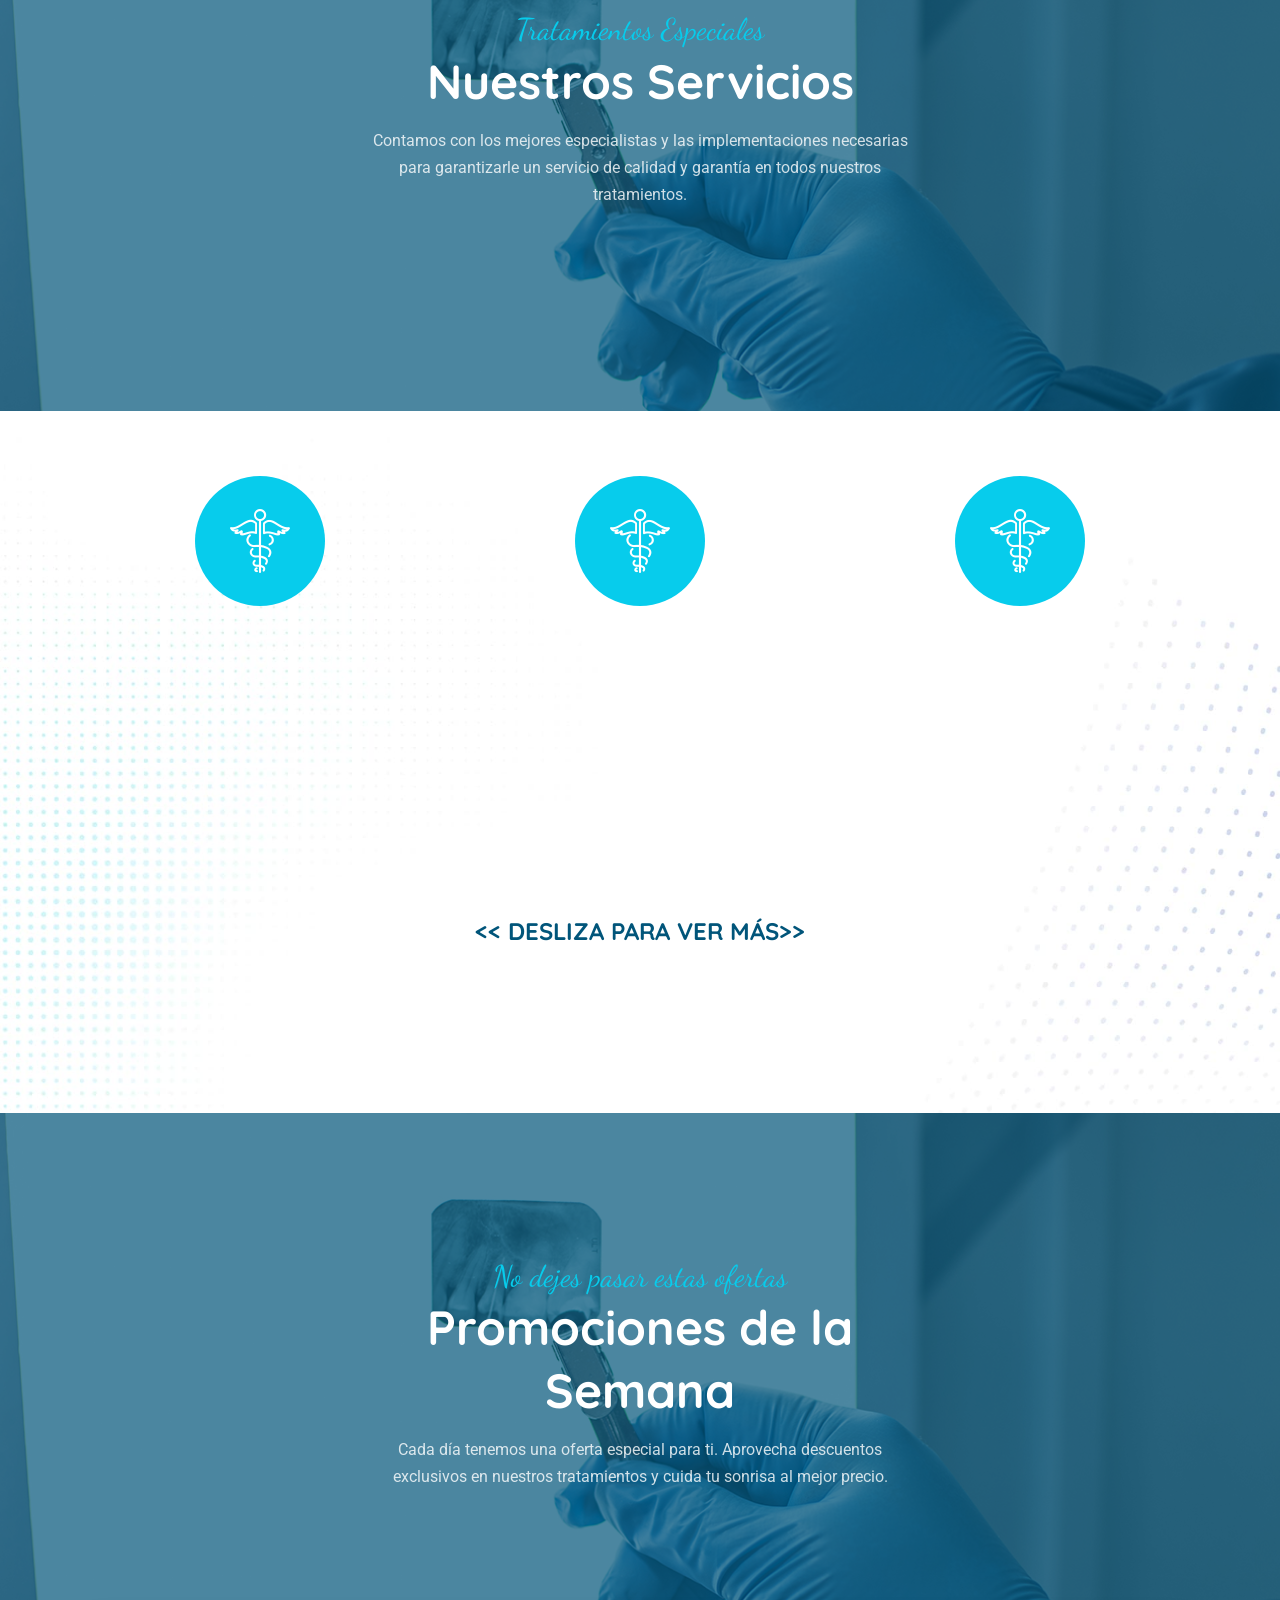
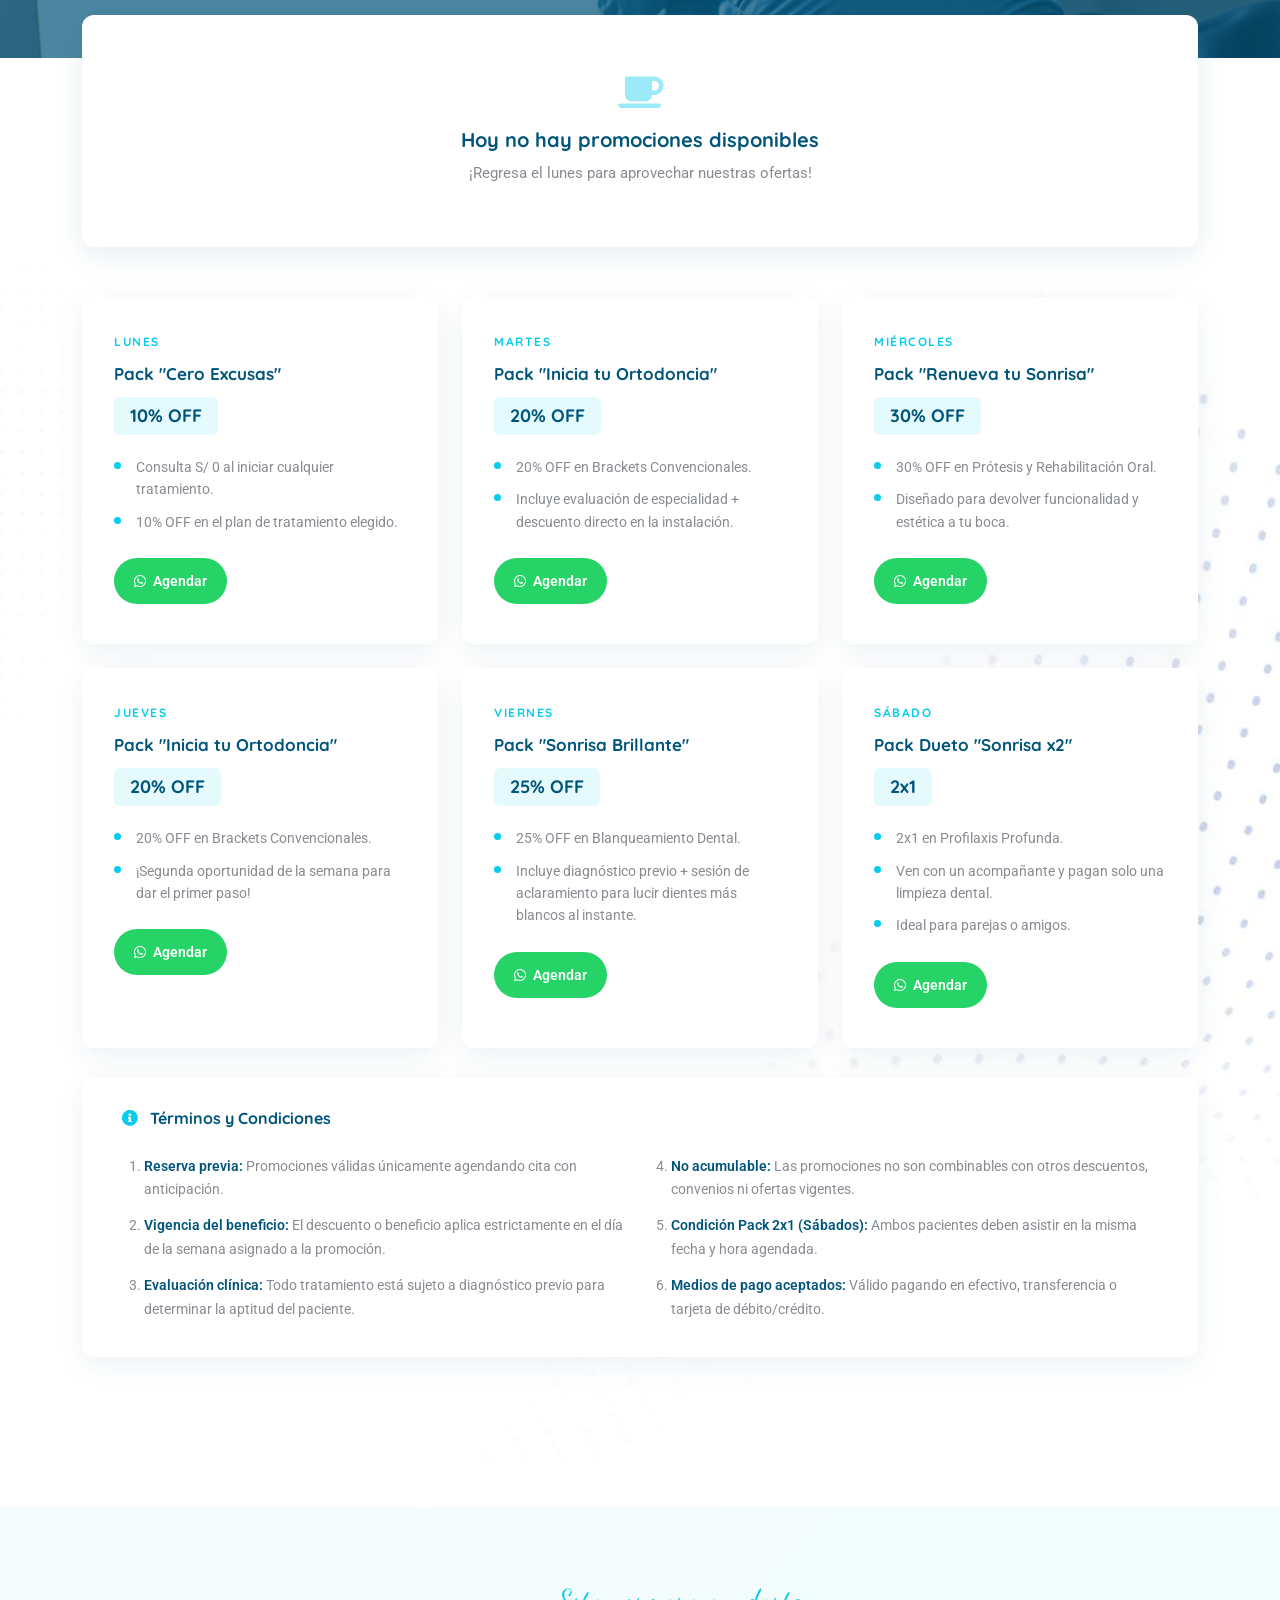
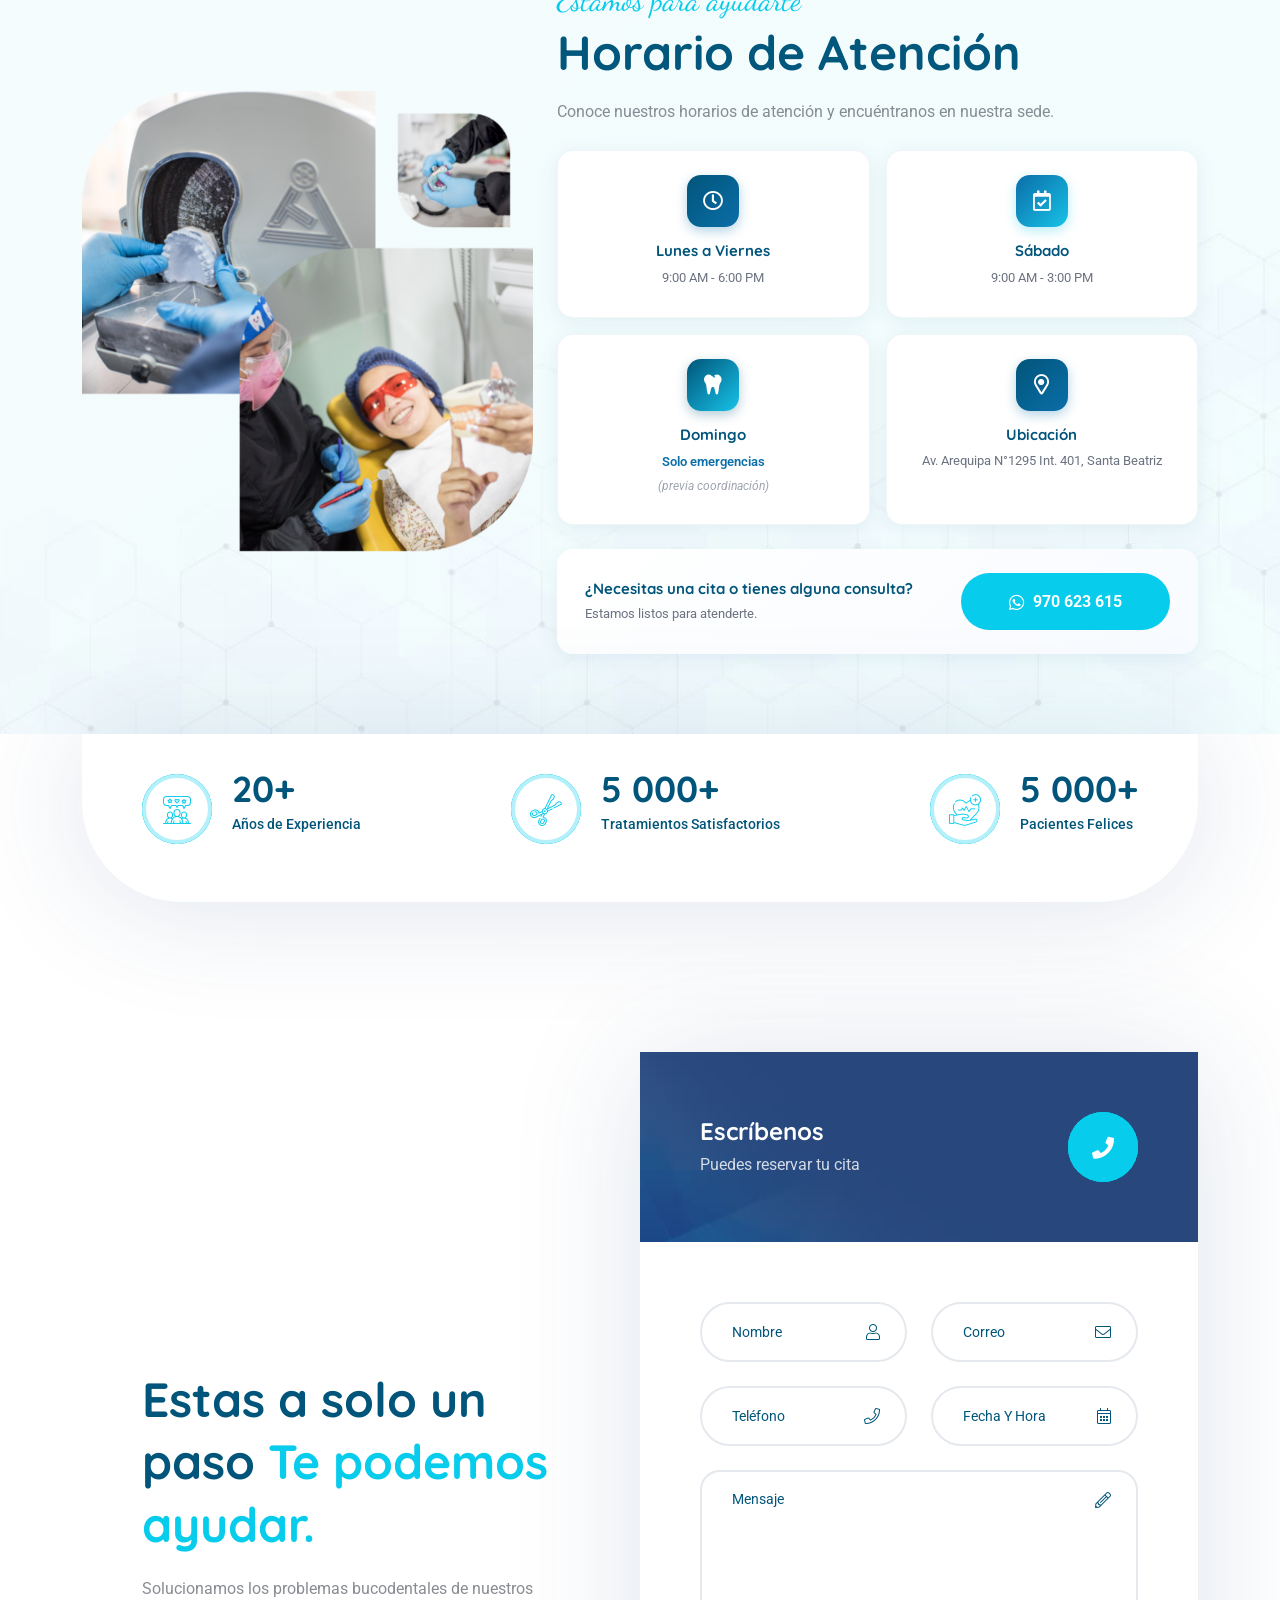
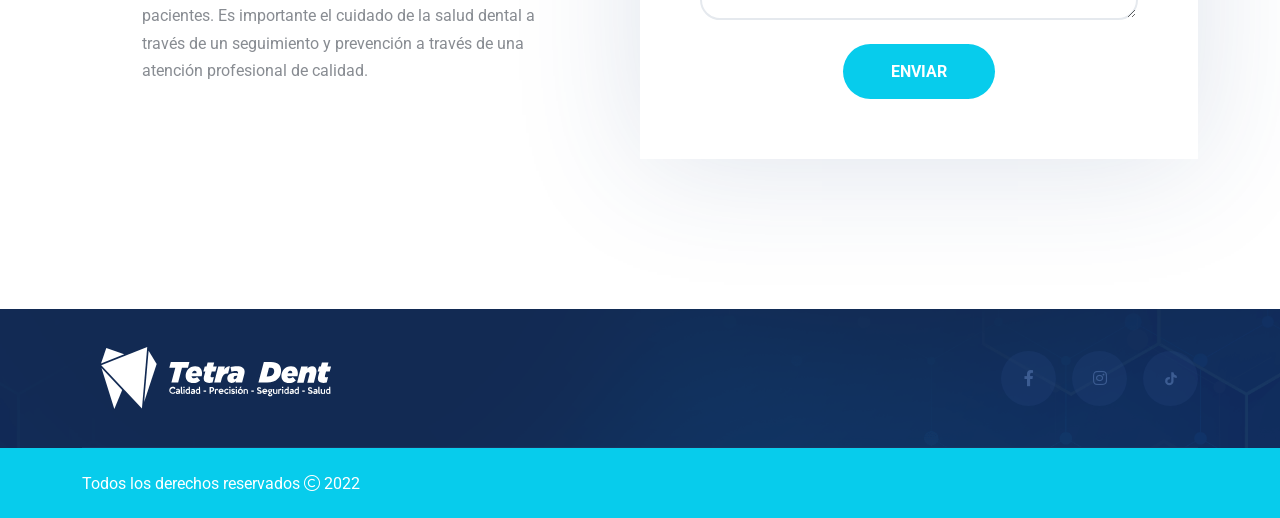
==== commit 3eaca467: "feat: add global styles and imagery to support service pages and floating appointment button" ====
--- a/index.html
+++ b/index.html
@@ -20,6 +20,7 @@
     <link rel="stylesheet" href="css/promociones.css" />
     <link rel="stylesheet" href="css/promo-bar.css" />
     <link rel="stylesheet" href="css/business-hours.css" />
+    <link rel="stylesheet" href="css/fab-cita.css" />
     <link rel="stylesheet" href="css/promo-section.css" />
     <link rel="stylesheet" href="css/common.css" />
     <!-- Google tag (gtag.js) -->
@@ -811,4 +812,19 @@
   <script src="js/main.js"></script>
   <script src="js/promociones.js"></script>
   <script src="js/promo-bar.js"></script>
+
+  <!-- Floating Action Button - Agendar Cita -->
+  <a href="https://www.doctoralia.pe/perfil/katherine-fernandez-caballero?utm_medium=link&utm_source=widget-doctor-29674" target="_blank" rel="noopener noreferrer" class="fab-cita" aria-label="Agendar cita">
+    <span class="fab-cita__pulse"></span>
+    <span class="fab-cita__icon">
+      <svg viewBox="0 0 24 24">
+        <rect x="3" y="4" width="18" height="18" rx="2" ry="2"></rect>
+        <line x1="16" y1="2" x2="16" y2="6"></line>
+        <line x1="8" y1="2" x2="8" y2="6"></line>
+        <line x1="3" y1="10" x2="21" y2="10"></line>
+      </svg>
+      <span class="tooth-small"><i class="fas fa-tooth"></i></span>
+    </span>
+    <span class="fab-cita__tooltip">Agendar cita</span>
+  </a>
 </html>
--- a/css/style.css
+++ b/css/style.css
@@ -9068,4 +9068,25 @@
     .space-md-bottom {
         padding-bottom: 30px
     }
+}
+
+/* === Service Cards - Uniform Height Override === */
+.service-card .sr-body {
+    min-height: 130px;
+    max-height: 130px;
+    overflow: hidden;
+}
+
+.service-card .sr-img {
+    height: 280px !important;
+    min-height: 280px !important;
+    max-height: 280px !important;
+    margin-top: 0 !important;
+}
+
+.service-card .sr-img img {
+    height: 280px !important;
+    min-height: 280px !important;
+    max-height: 280px !important;
+    object-fit: cover !important;
 }
--- a/css/business-hours.css
+++ b/css/business-hours.css
@@ -138,20 +138,14 @@
   align-items: center;
   justify-content: space-between;
   box-shadow: 0 4px 20px rgba(1,85,122,0.08);
-  border: 1px solid rgba(1,85,122,0.08);
+  border: none;
   gap: 16px;
   position: relative;
   overflow: hidden;
 }
 
 .bh-cta::before {
-  content: '';
-  position: absolute;
-  top: 0;
-  left: 0;
-  right: 0;
-  height: 3px;
-  background: linear-gradient(90deg, #01557A, #17C2E8);
+  display: none;
 }
 
 .bh-cta__text h5 {
--- a/css/fab-cita.css
+++ b/css/fab-cita.css
@@ -0,0 +1,158 @@
+/* ============================================
+   Floating Action Button - Agendar Cita
+   ============================================ */
+
+/* === Service Cards - Uniform Height === */
+.service-card .sr-body {
+  min-height: 130px;
+  max-height: 130px;
+  overflow: hidden;
+}
+
+.service-card .sr-img {
+  height: 280px !important;
+  min-height: 280px !important;
+  max-height: 280px !important;
+  margin-top: 0 !important;
+}
+
+.service-card .sr-img img {
+  height: 280px !important;
+  min-height: 280px !important;
+  max-height: 280px !important;
+  object-fit: cover !important;
+}
+
+.fab-cita {
+  position: fixed;
+  bottom: 30px;
+  left: 30px;
+  z-index: 999;
+  width: 60px;
+  height: 60px;
+  border-radius: 50%;
+  background: linear-gradient(135deg, #01557A 0%, #0B6EA8 50%, #17C2E8 100%);
+  box-shadow: 0 6px 24px rgba(1,85,122,0.35), 0 2px 8px rgba(0,0,0,0.1);
+  display: flex;
+  align-items: center;
+  justify-content: center;
+  text-decoration: none;
+  transition: all 0.35s ease;
+  cursor: pointer;
+  border: none;
+  outline: none;
+}
+
+.fab-cita:hover {
+  transform: translateY(-4px) scale(1.05);
+  box-shadow: 0 10px 32px rgba(1,85,122,0.45), 0 4px 12px rgba(0,0,0,0.15);
+}
+
+.fab-cita:active {
+  transform: translateY(-2px) scale(1.02);
+}
+
+.fab-cita__icon {
+  position: relative;
+  width: 32px;
+  height: 32px;
+}
+
+.fab-cita__icon svg {
+  width: 32px;
+  height: 32px;
+  fill: none;
+  stroke: #ffffff;
+  stroke-width: 1.8;
+  stroke-linecap: round;
+  stroke-linejoin: round;
+}
+
+.fab-cita__icon .tooth-small {
+  position: absolute;
+  bottom: -2px;
+  right: -4px;
+  width: 14px;
+  height: 14px;
+  background: #ffffff;
+  border-radius: 50%;
+  display: flex;
+  align-items: center;
+  justify-content: center;
+}
+
+.fab-cita__icon .tooth-small i {
+  font-size: 8px;
+  color: #01557A;
+}
+
+.fab-cita__pulse {
+  position: absolute;
+  top: 0;
+  left: 0;
+  right: 0;
+  bottom: 0;
+  border-radius: 50%;
+  background: linear-gradient(135deg, #01557A 0%, #0B6EA8 50%, #17C2E8 100%);
+  animation: fab-pulse 2.5s infinite ease-out;
+  z-index: -1;
+}
+
+@keyframes fab-pulse {
+  0% {
+    transform: scale(1);
+    opacity: 0.4;
+  }
+  100% {
+    transform: scale(1.8);
+    opacity: 0;
+  }
+}
+
+.fab-cita__tooltip {
+  position: absolute;
+  left: 72px;
+  top: 50%;
+  transform: translateY(-50%);
+  background: #ffffff;
+  color: #01557A;
+  padding: 8px 16px;
+  border-radius: 8px;
+  font-size: 13px;
+  font-weight: 600;
+  white-space: nowrap;
+  box-shadow: 0 4px 16px rgba(0,0,0,0.12);
+  opacity: 0;
+  visibility: hidden;
+  transition: all 0.3s ease;
+  pointer-events: none;
+}
+
+.fab-cita__tooltip::before {
+  content: '';
+  position: absolute;
+  left: -6px;
+  top: 50%;
+  transform: translateY(-50%);
+  border: 6px solid transparent;
+  border-right-color: #ffffff;
+}
+
+.fab-cita:hover .fab-cita__tooltip {
+  opacity: 1;
+  visibility: visible;
+}
+
+/* Responsive */
+@media (max-width: 767.98px) {
+  .fab-cita {
+    bottom: 20px;
+    left: 20px;
+    width: 54px;
+    height: 54px;
+  }
+
+  .fab-cita__tooltip {
+    display: none;
+  }
+}
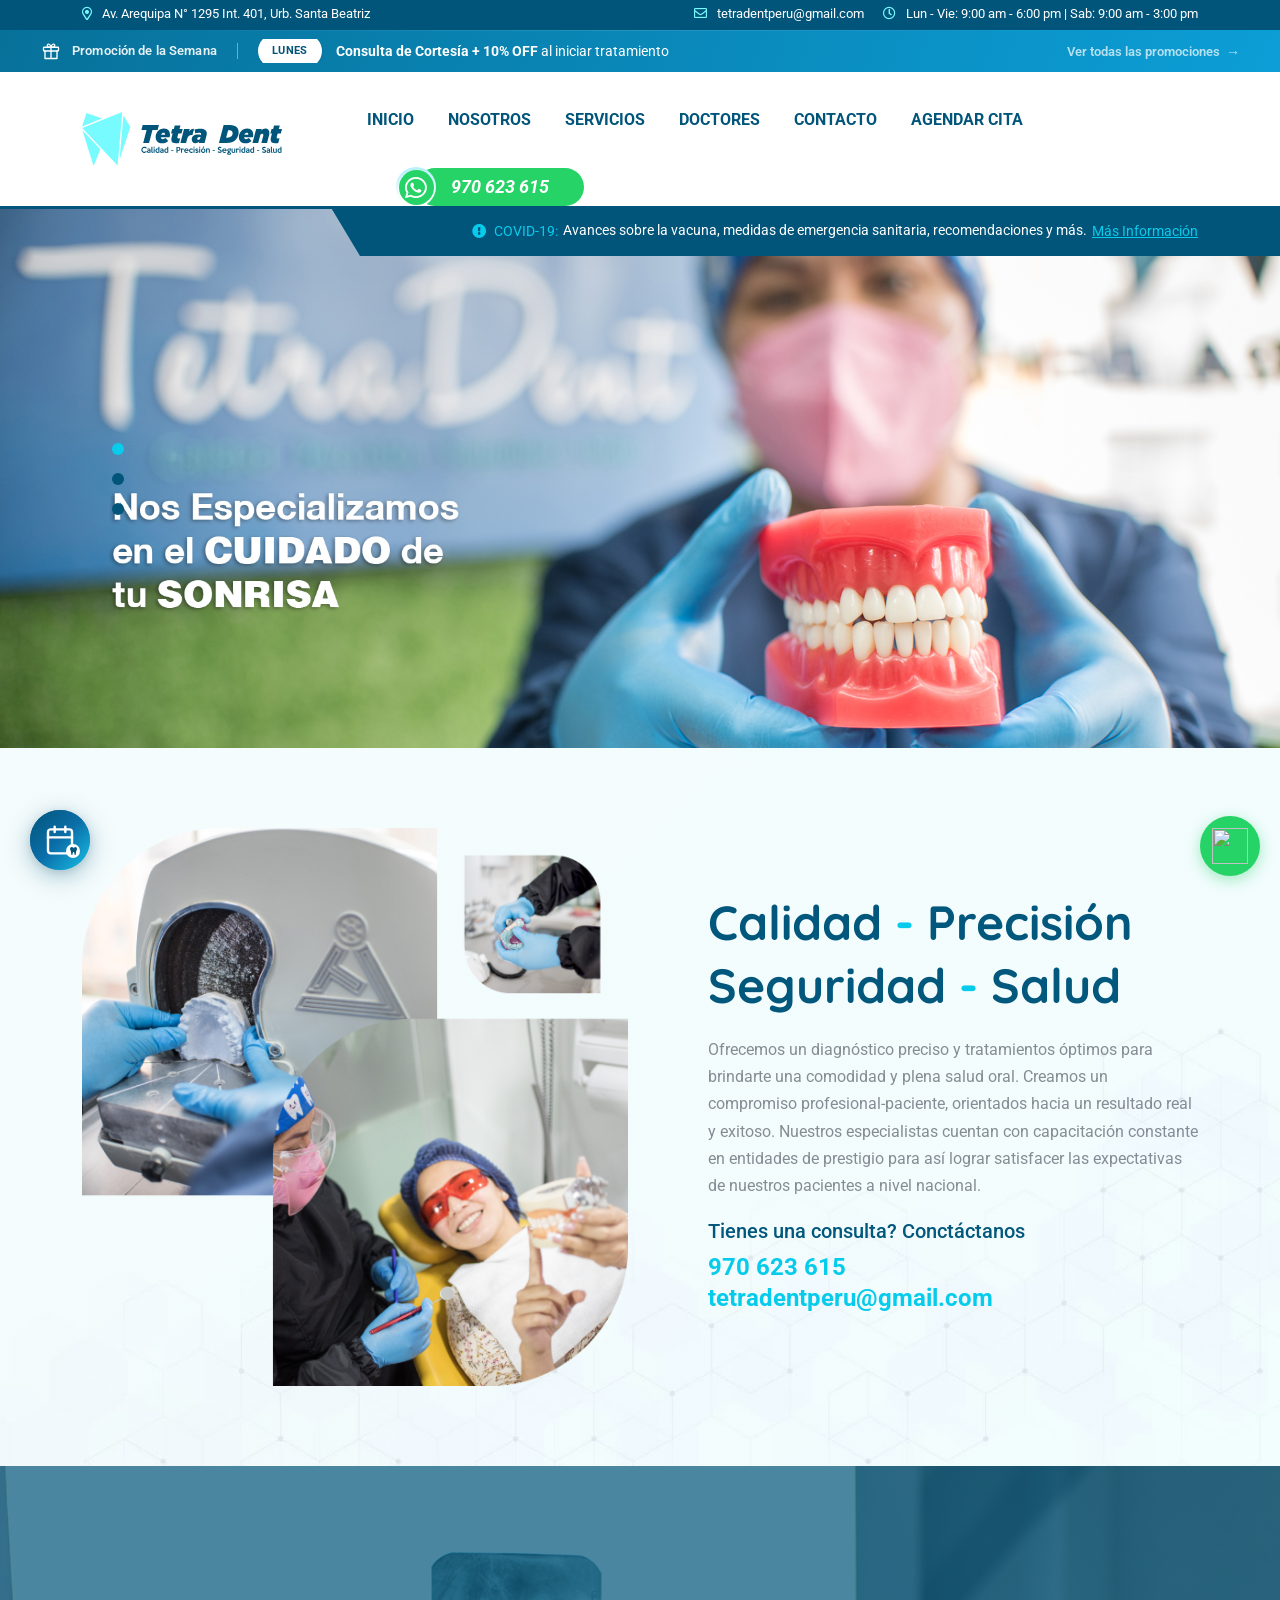
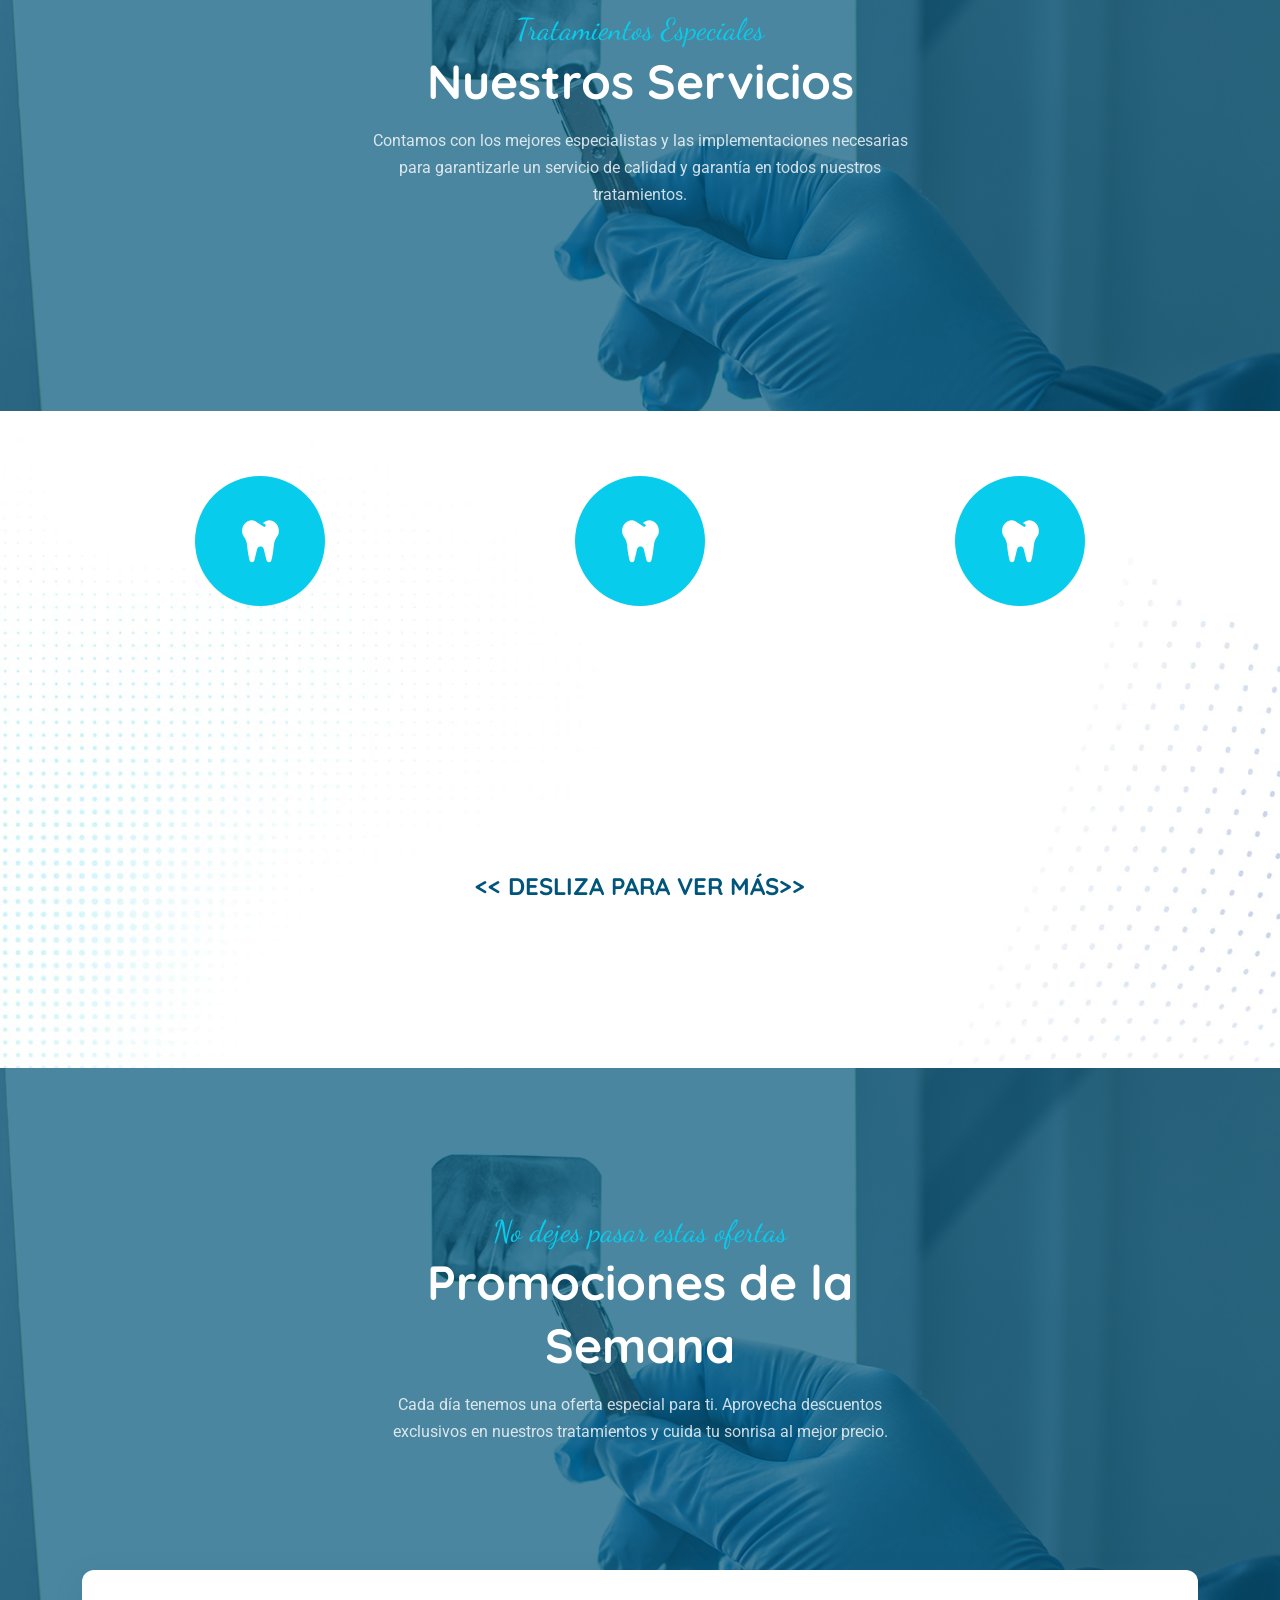
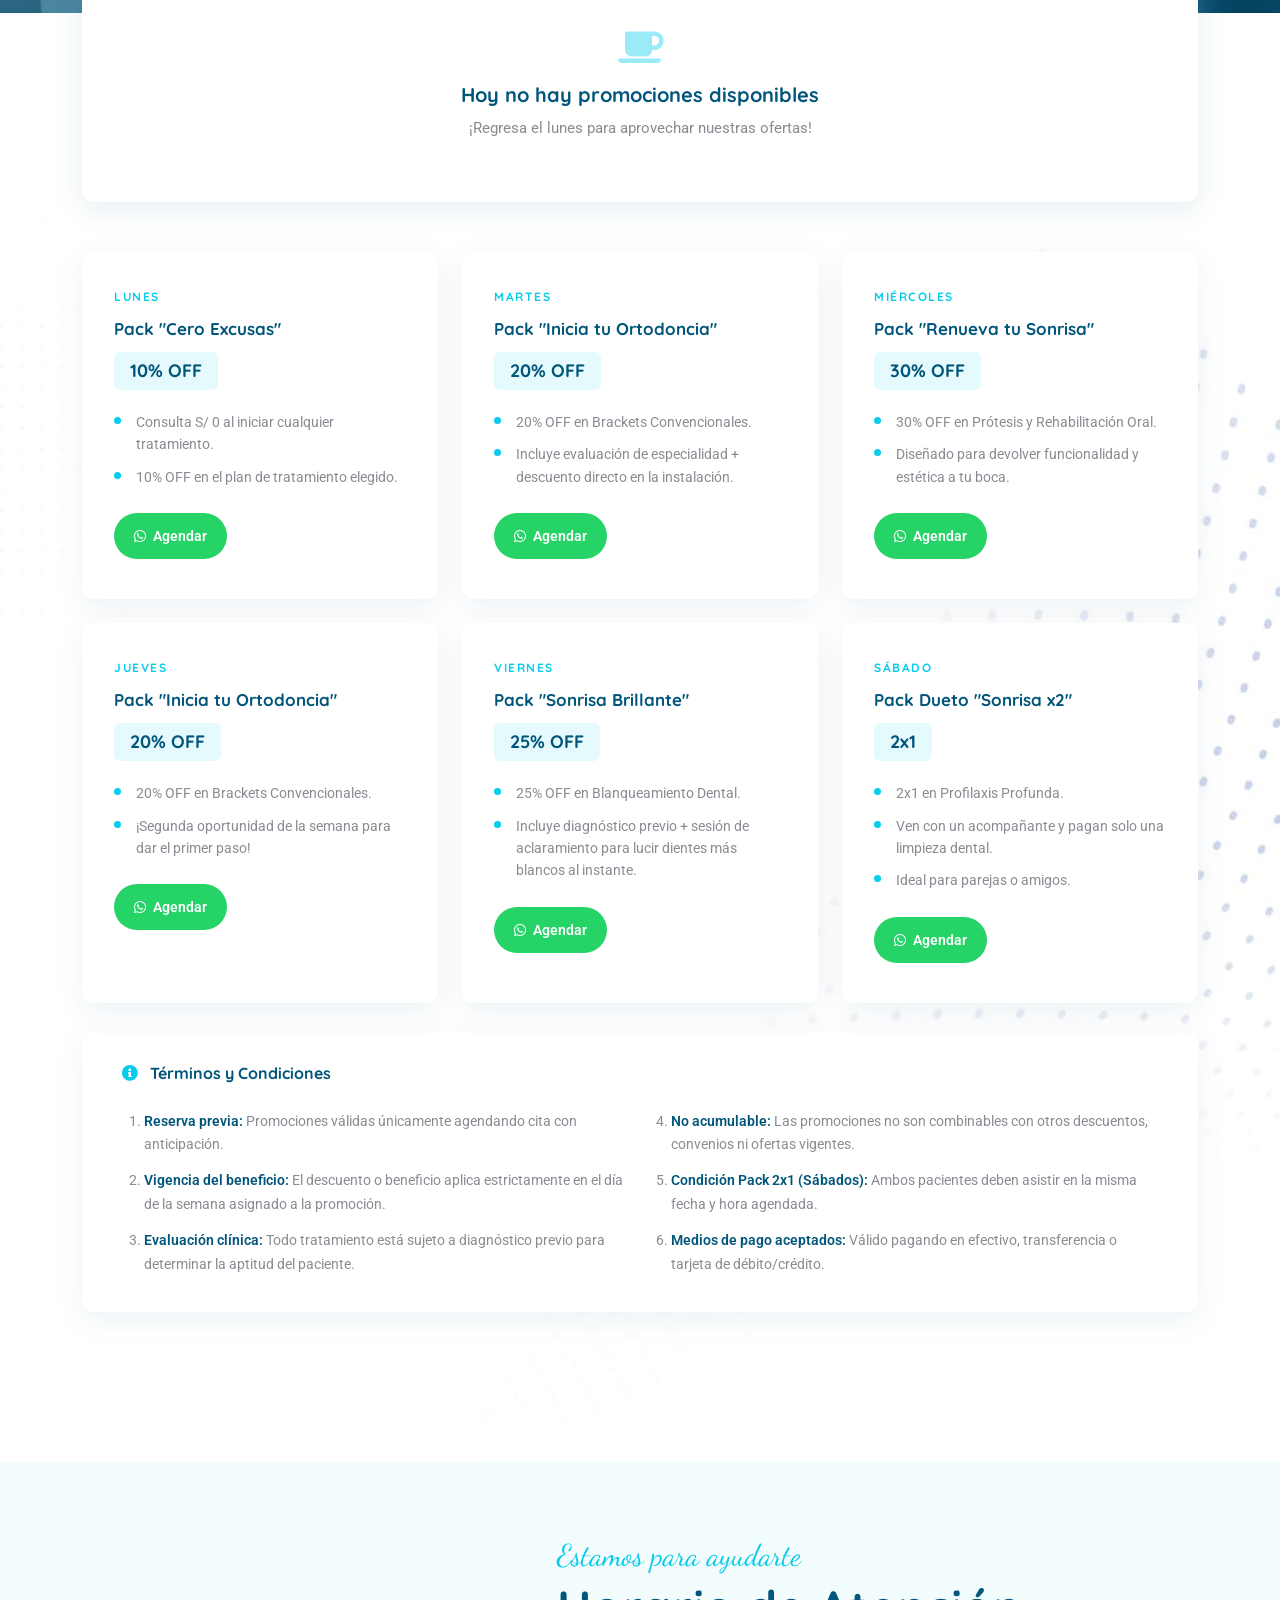
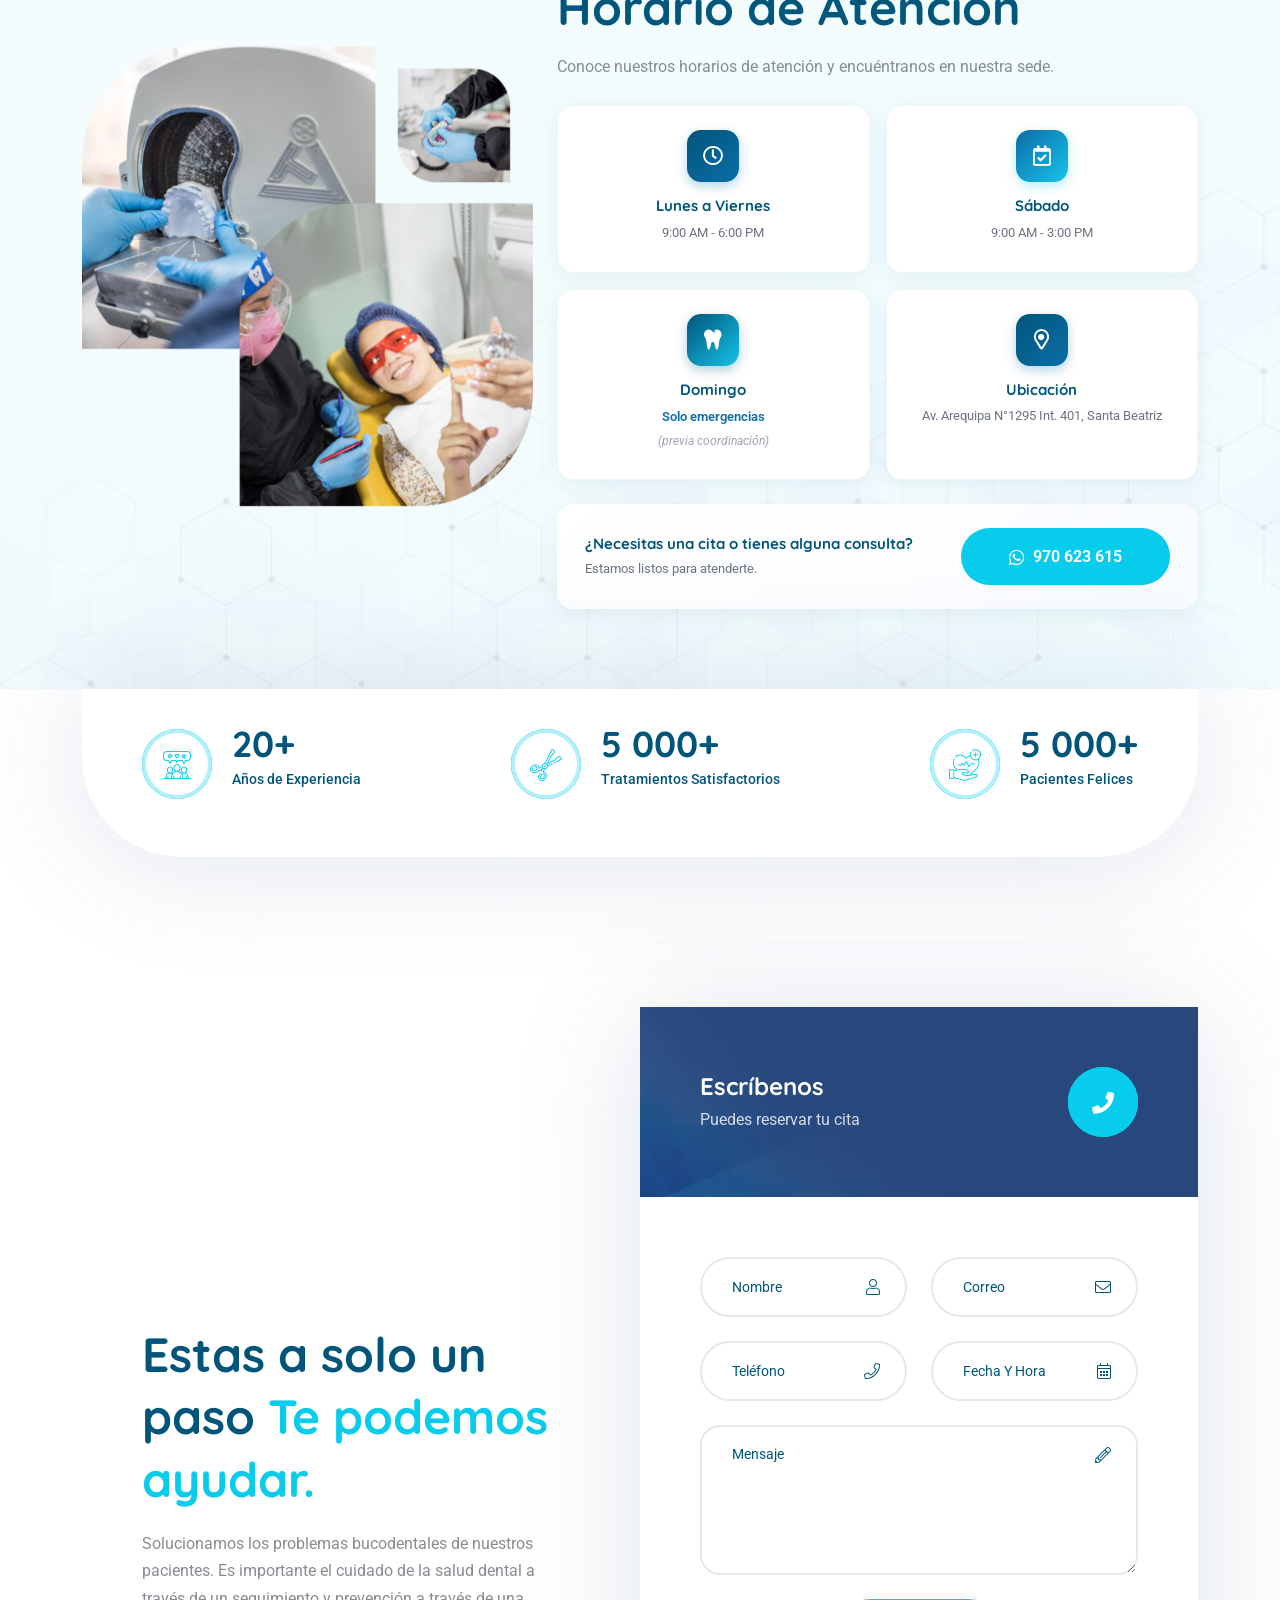
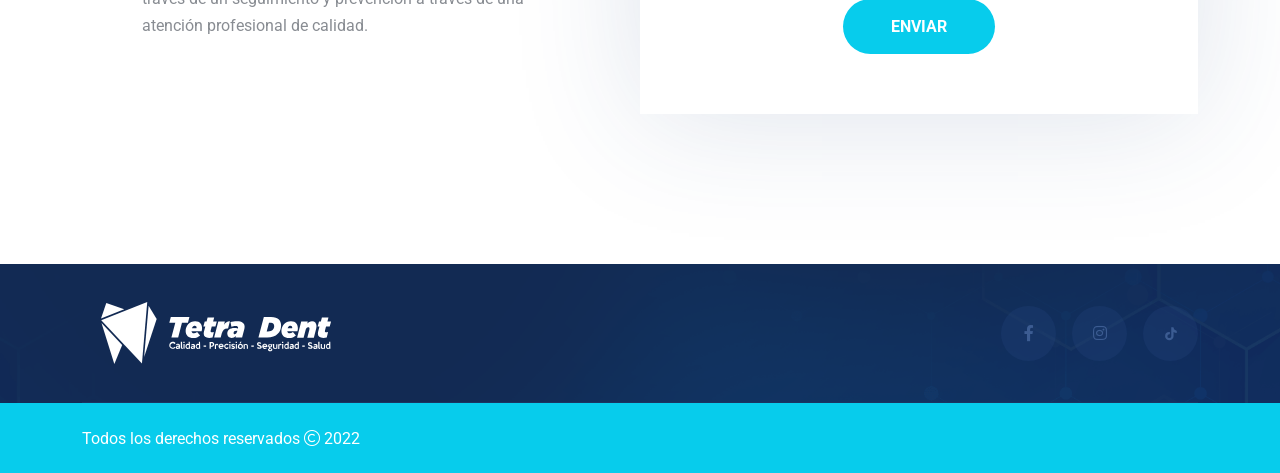
==== commit 23381749: "feat: enhance UI components with custom CSS and update service icons on index page" ====
--- a/index.html
+++ b/index.html
@@ -288,9 +288,7 @@
                   </p>
                 </div>
                 <div class="sr-icons">
-                  <span class="sr-icon">
-                    <i class="flaticon-medical-symbol fa-4x"></i>
-                  </span>
+                  <span class="sr-icon"><i class="fas fa-tooth" style="font-size: 42px;"></i></span>
                 </div>
                 <div class="sr-img">
                   <div class="position-absolute start-0 end-0 top-0">
@@ -312,9 +310,7 @@
                   </p>
                 </div>
                 <div class="sr-icons">
-                  <span class="sr-icon">
-                    <i class="flaticon-medical-symbol fa-4x"></i>
-                  </span>
+                  <span class="sr-icon"><i class="fas fa-tooth" style="font-size: 42px;"></i></span>
                 </div>
                 <div class="sr-img">
                   <div class="position-absolute start-0 end-0 top-0">
@@ -334,9 +330,7 @@
                   </p>
                 </div>
                 <div class="sr-icons">
-                  <span class="sr-icon">
-                    <i class="flaticon-medical-symbol fa-4x"></i>
-                  </span>
+                  <span class="sr-icon"><i class="fas fa-tooth" style="font-size: 42px;"></i></span>
                 </div>
                 <div class="sr-img">
                   <div class="position-absolute start-0 end-0 top-0">
@@ -356,9 +350,7 @@
                   </p>
                 </div>
                 <div class="sr-icons">
-                  <span class="sr-icon">
-                    <i class="flaticon-medical-symbol fa-4x"></i>
-                  </span>
+                  <span class="sr-icon"><i class="fas fa-tooth" style="font-size: 42px;"></i></span>
                 </div>
                 <div class="sr-img">
                   <div class="position-absolute start-0 end-0 top-0">
@@ -379,9 +371,7 @@
                   </p>
                 </div>
                 <div class="sr-icons">
-                  <span class="sr-icon">
-                    <i class="flaticon-medical-symbol fa-4x"></i>
-                  </span>
+                  <span class="sr-icon"><i class="fas fa-tooth" style="font-size: 42px;"></i></span>
                 </div>
                 <div class="sr-img">
                   <div class="position-absolute start-0 end-0 top-0">
@@ -405,9 +395,7 @@
                   </p>
                 </div>
                 <div class="sr-icons">
-                  <span class="sr-icon">
-                    <i class="flaticon-medical-symbol fa-4x"></i>
-                  </span>
+                  <span class="sr-icon"><i class="fas fa-tooth" style="font-size: 42px;"></i></span>
                 </div>
                 <div class="sr-img">
                   <div class="position-absolute start-0 end-0 top-0">
@@ -431,9 +419,7 @@
                   </p>
                 </div>
                 <div class="sr-icons">
-                  <span class="sr-icon">
-                    <i class="flaticon-medical-symbol fa-4x"></i>
-                  </span>
+                  <span class="sr-icon"><i class="fas fa-tooth" style="font-size: 42px;"></i></span>
                 </div>
                 <div class="sr-img">
                   <div class="position-absolute start-0 end-0 top-0">
@@ -453,9 +439,7 @@
                   </p>
                 </div>
                 <div class="sr-icons">
-                  <span class="sr-icon">
-                    <i class="flaticon-medical-symbol fa-4x"></i>
-                  </span>
+                  <span class="sr-icon"><i class="fas fa-tooth" style="font-size: 42px;"></i></span>
                 </div>
                 <div class="sr-img">
                   <div class="position-absolute start-0 end-0 top-0">
@@ -475,9 +459,7 @@
                   </p>
                 </div>
                 <div class="sr-icons">
-                  <span class="sr-icon">
-                    <i class="flaticon-medical-symbol fa-4x"></i>
-                  </span>
+                  <span class="sr-icon"><i class="fas fa-tooth" style="font-size: 42px;"></i></span>
                 </div>
                 <div class="sr-img">
                   <div class="position-absolute start-0 end-0 top-0">
--- a/css/style.css
+++ b/css/style.css
@@ -9077,6 +9077,22 @@
     overflow: hidden;
 }
 
+.service-card .sr-icons {
+    text-align: center;
+    position: relative;
+    z-index: 3;
+    margin-top: 0;
+    margin-bottom: -45px;
+}
+
+.service-card .sr-icons .sr-icon {
+    display: inline-block;
+}
+
+.service-card .sr-icons .sr-icon i {
+    font-size: 42px;
+}
+
 .service-card .sr-img {
     height: 280px !important;
     min-height: 280px !important;
--- a/css/fab-cita.css
+++ b/css/fab-cita.css
@@ -7,6 +7,14 @@
   min-height: 130px;
   max-height: 130px;
   overflow: hidden;
+}
+
+.service-card .sr-icons {
+  text-align: center;
+  position: relative;
+  z-index: 3;
+  margin-top: 0;
+  margin-bottom: -45px;
 }
 
 .service-card .sr-img {
